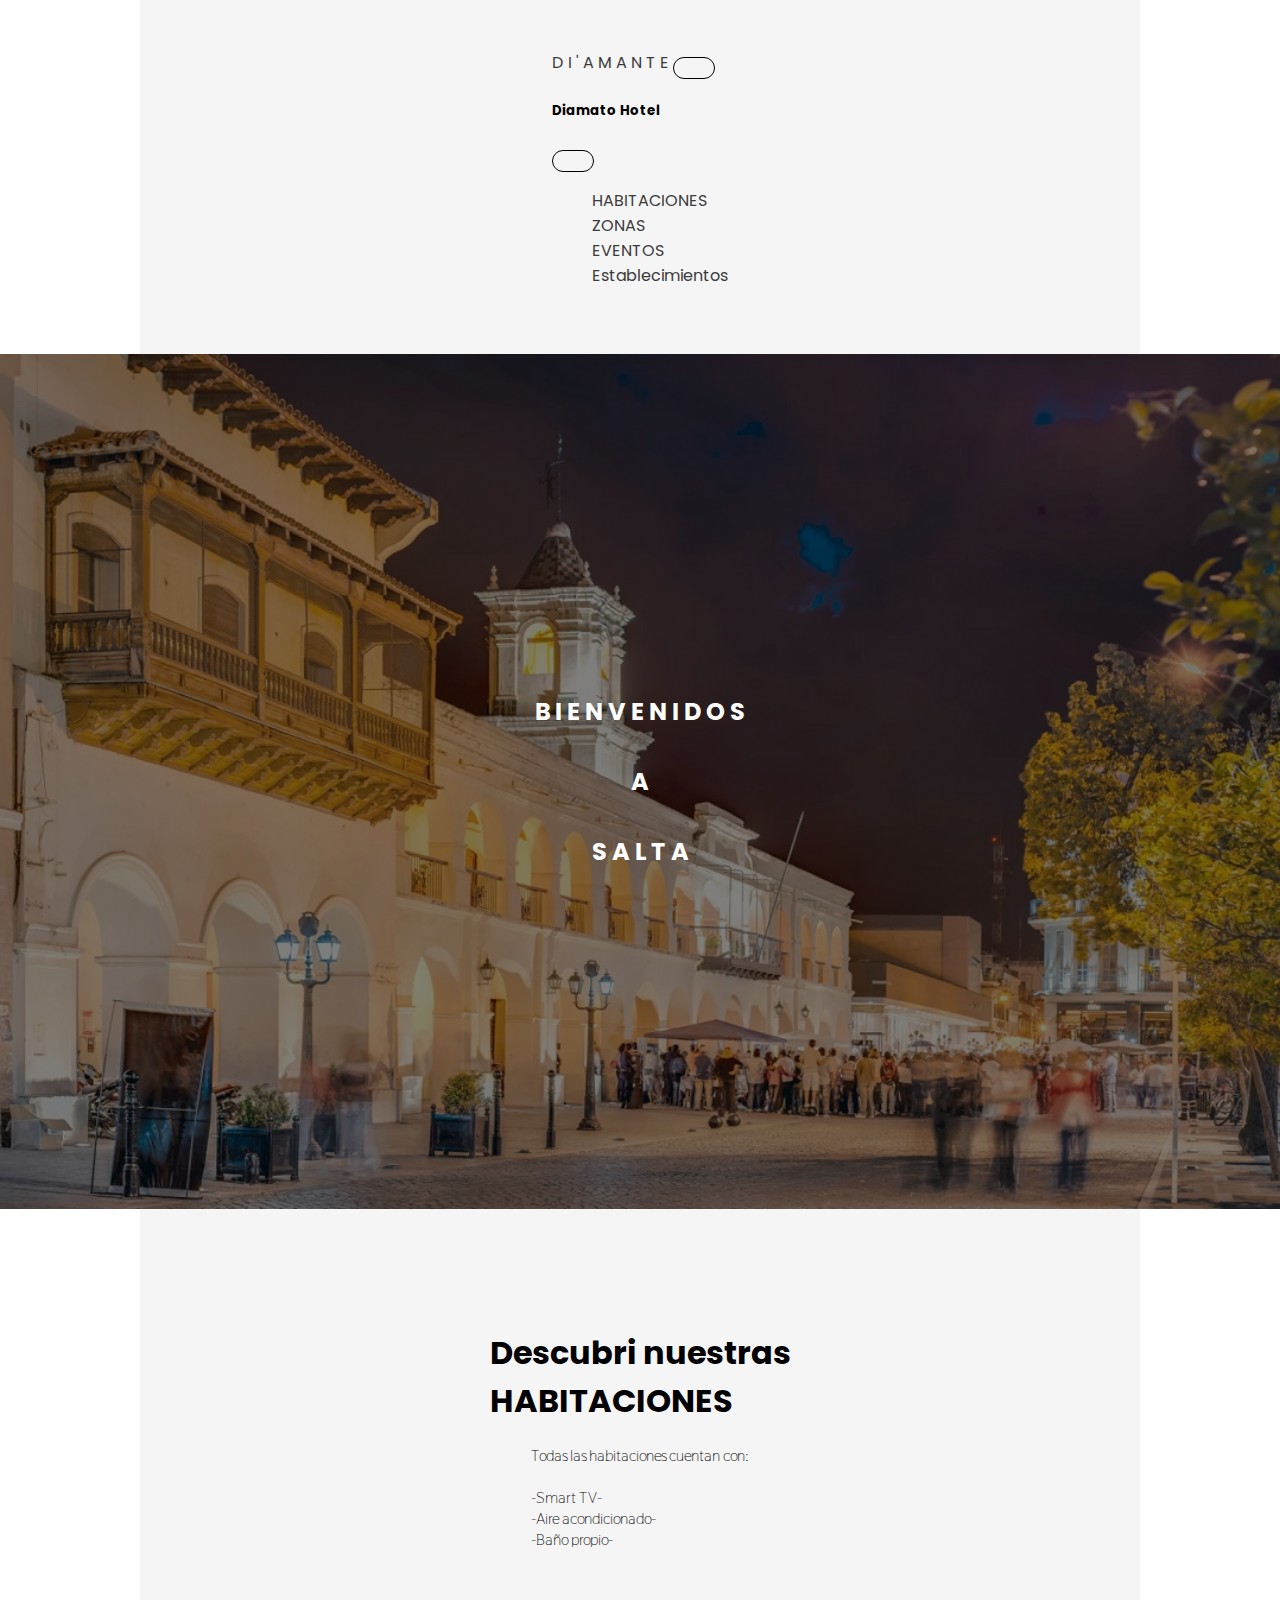
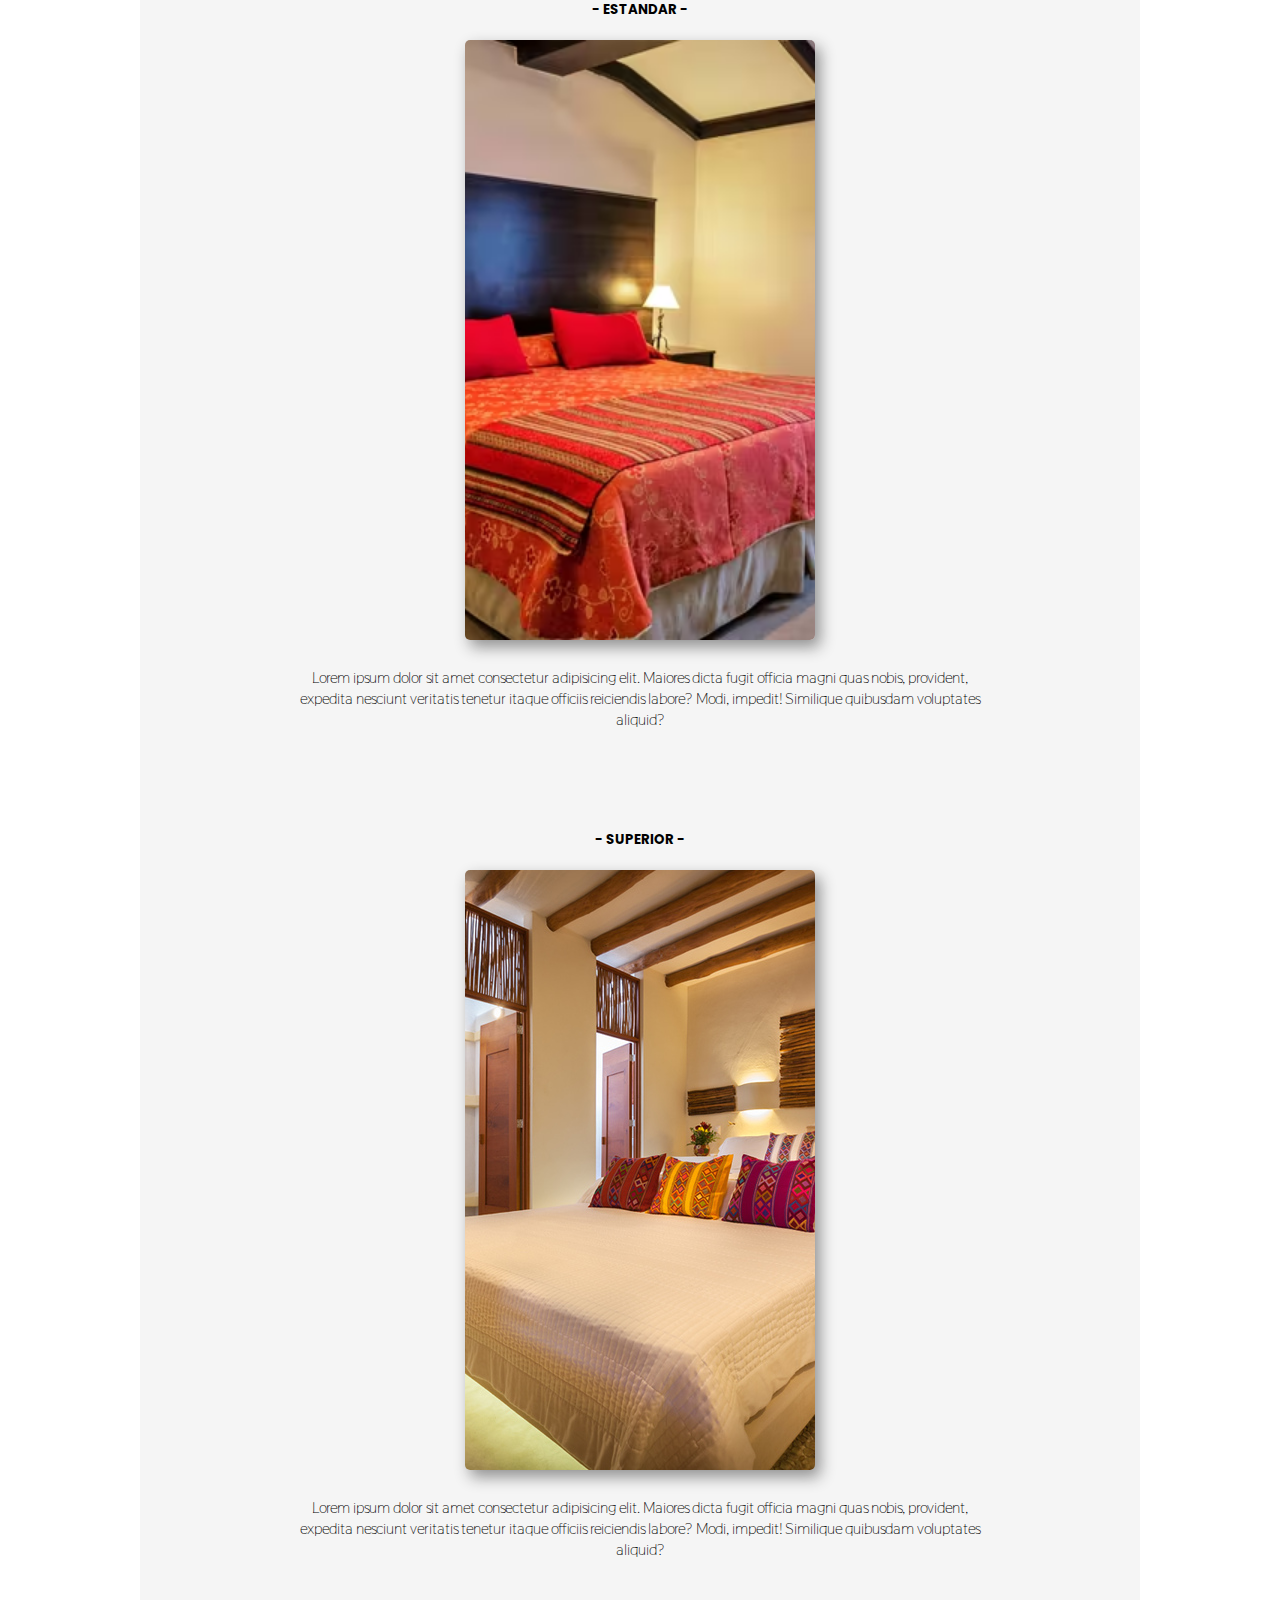
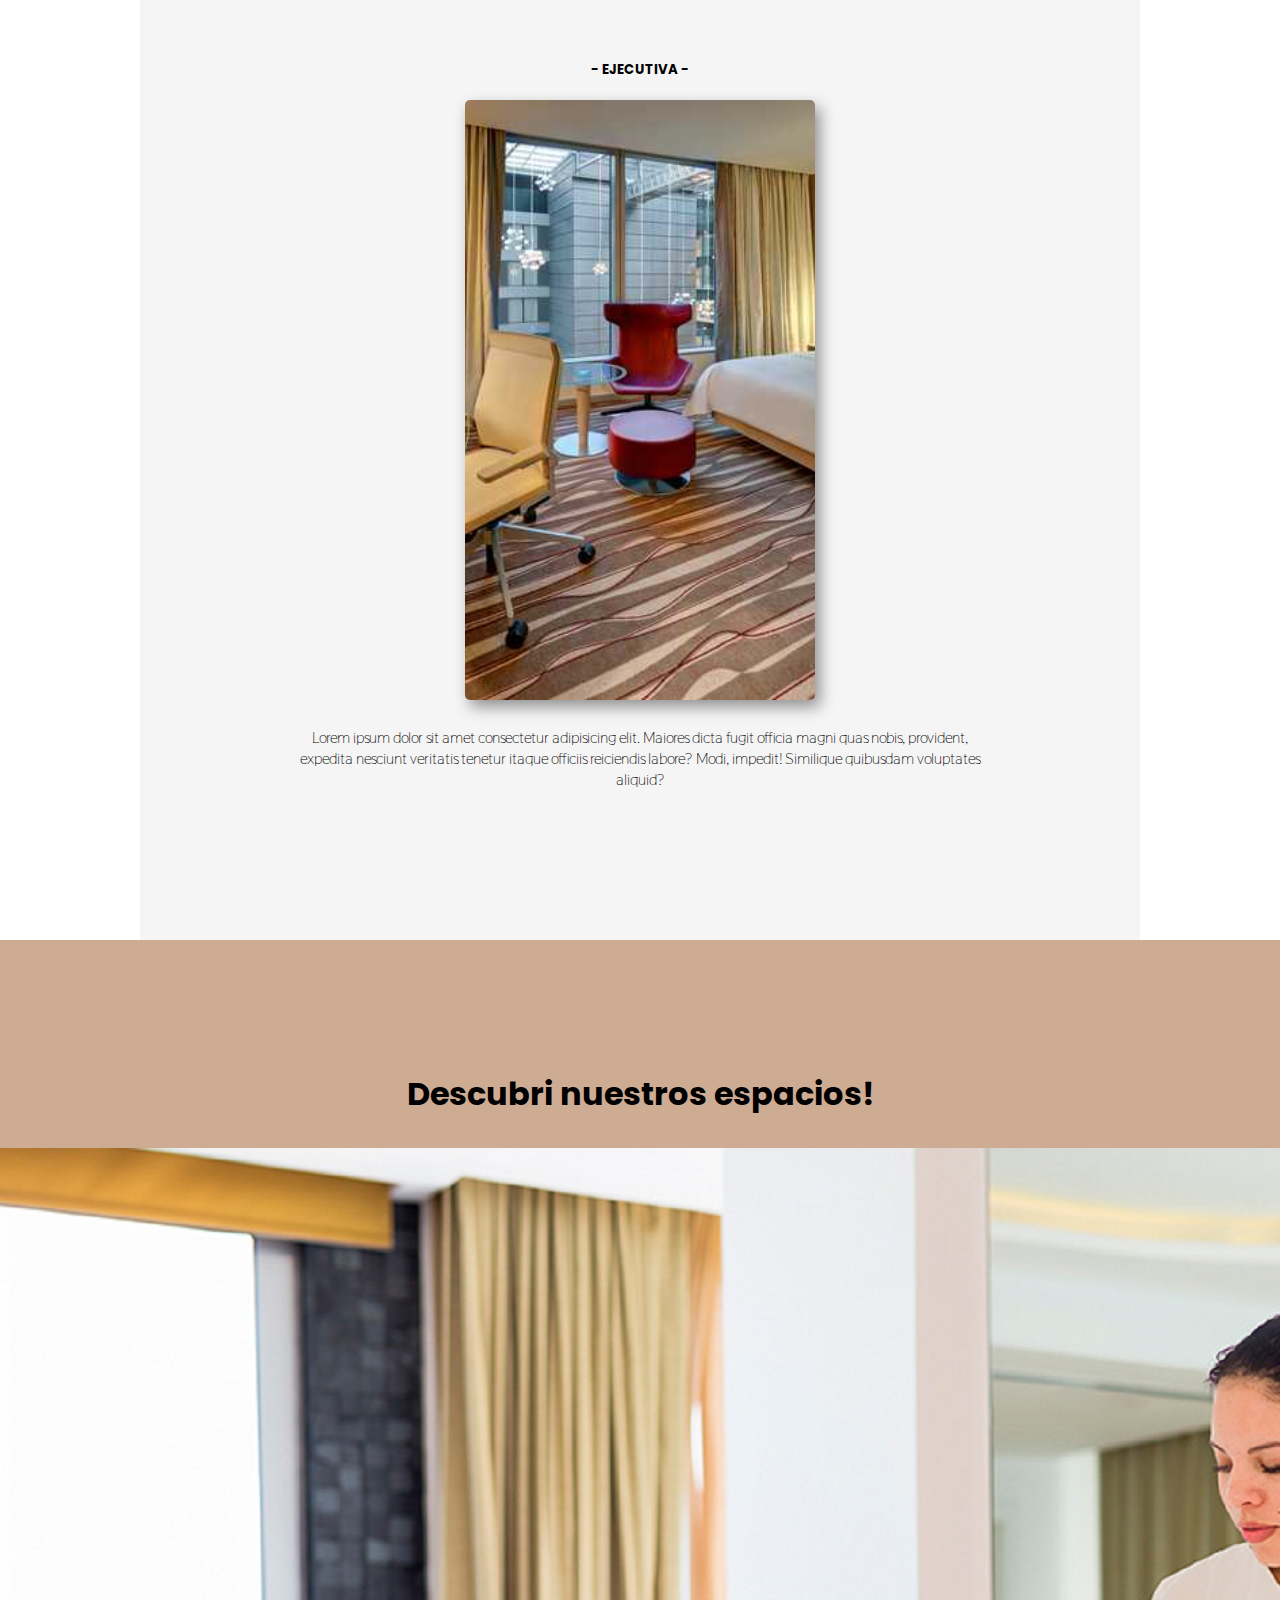
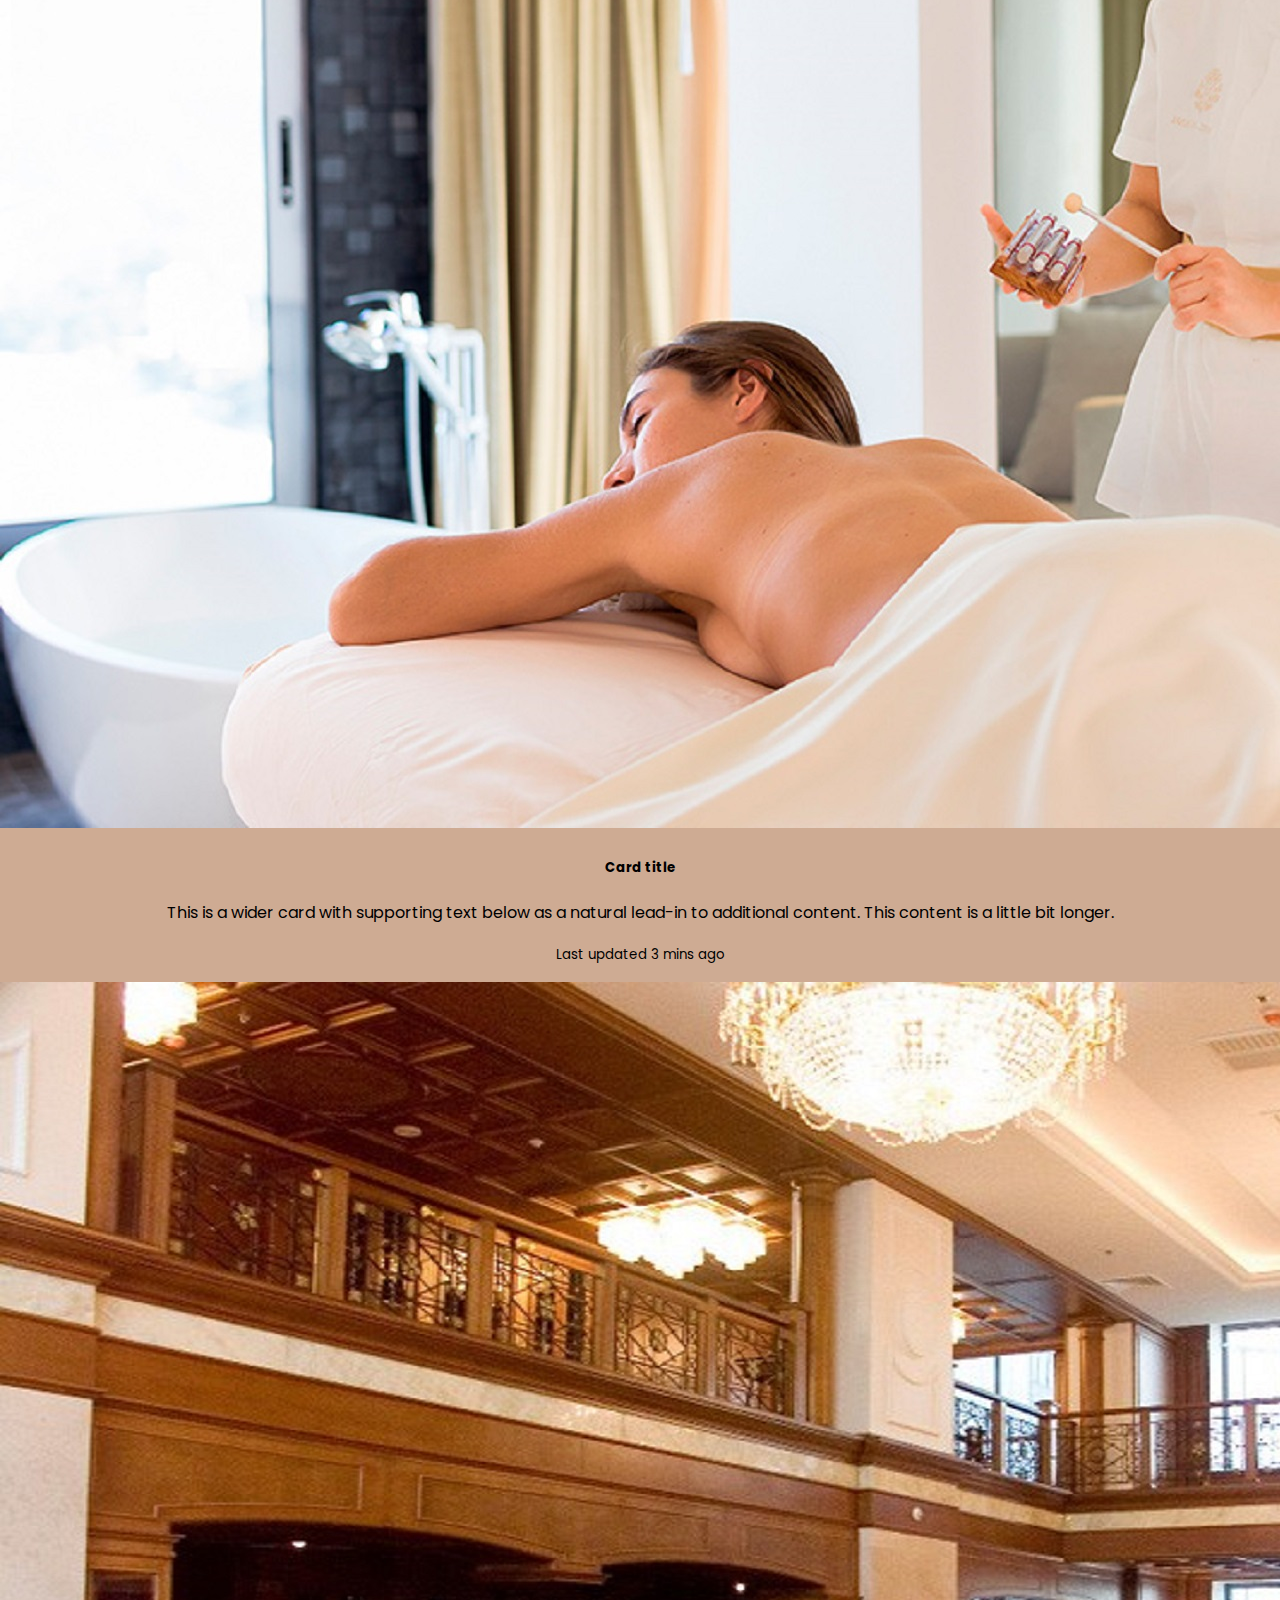
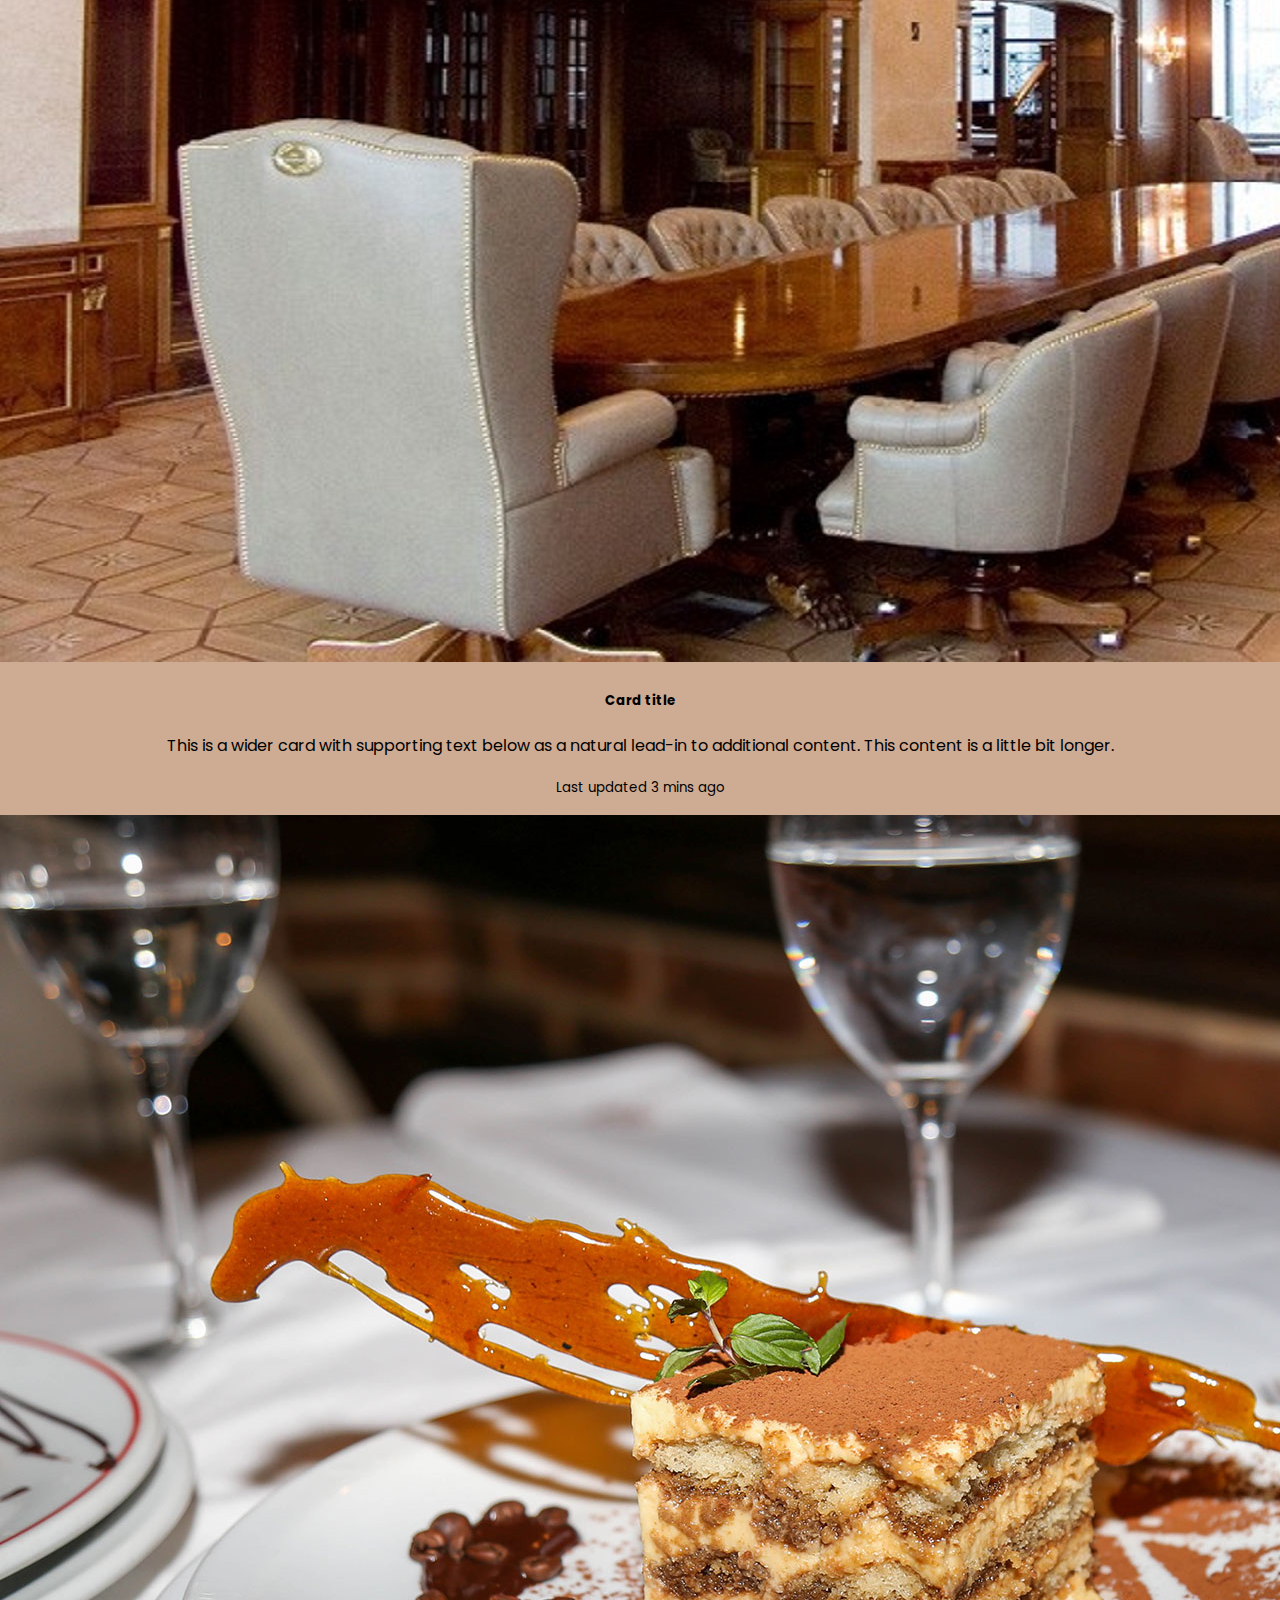
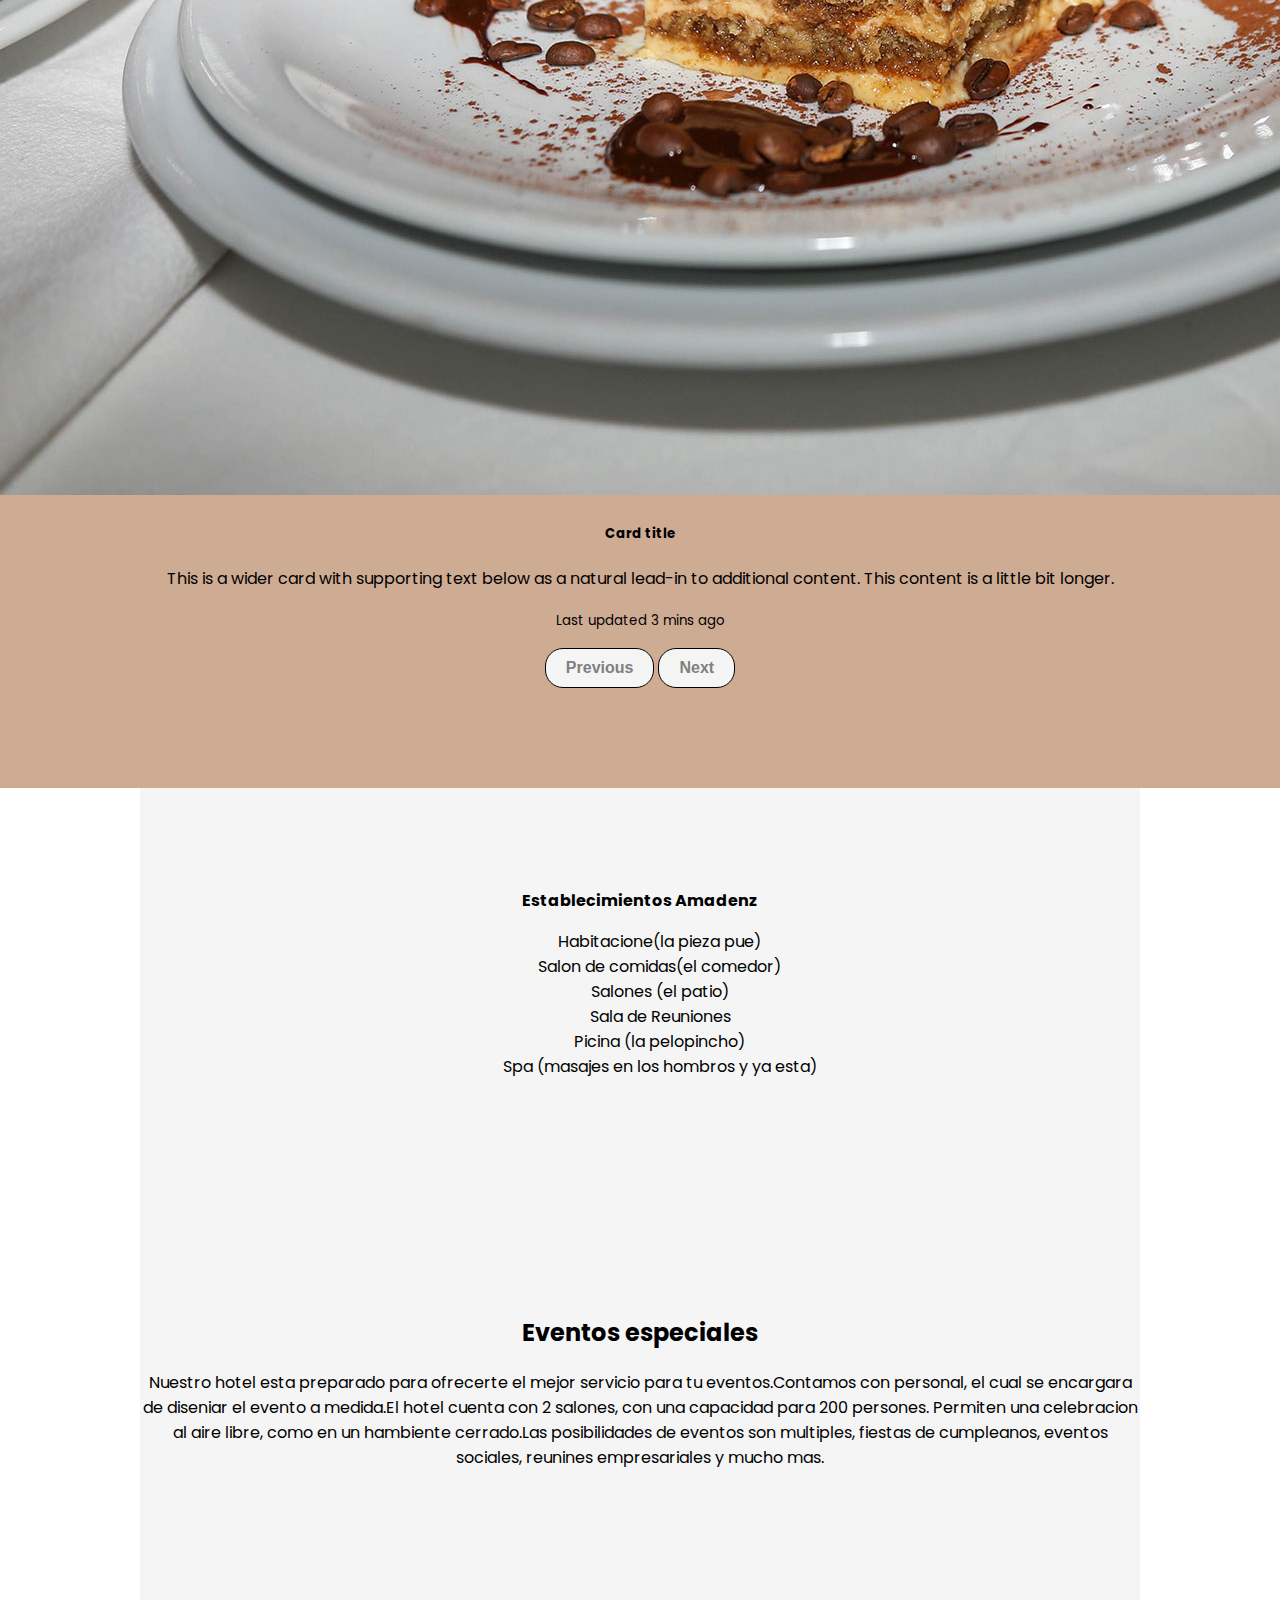
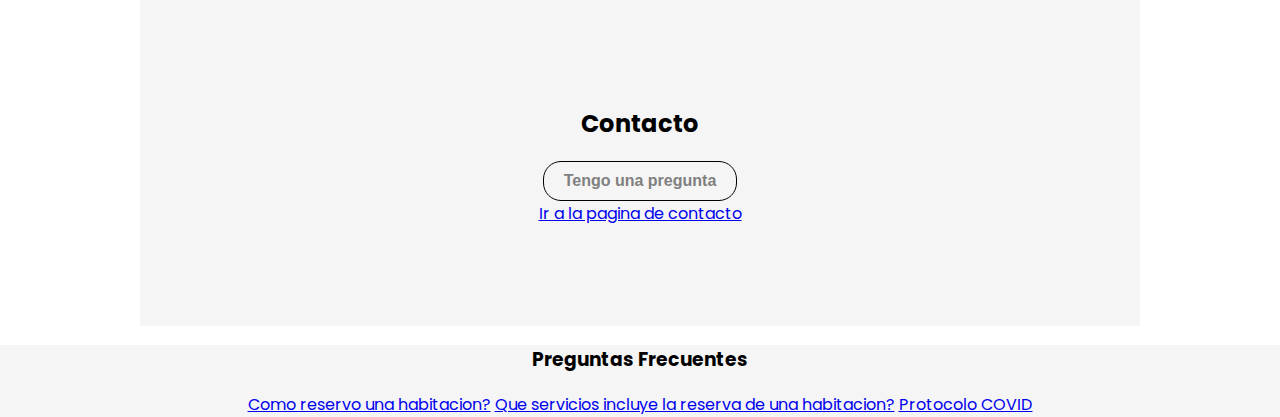
==== index.html @ 37129ebc "Add files via upload" ====
<!DOCTYPE html>
<html>
<head>

	<!--enlace con el archivo css-->
		<link rel="stylesheet" type="text/css" href="index.css">
	
	<!--fuentes utilzadas para el proyecto-->
	<link rel="preconnect" href="https://fonts.googleapis.com">
<link rel="preconnect" href="https://fonts.gstatic.com" crossorigin>
<link href="https://fonts.googleapis.com/css2?family=Poppins:wght@200&display=swap" rel="stylesheet">

<link rel="preconnect" href="https://fonts.googleapis.com">
<link rel="preconnect" href="https://fonts.gstatic.com" crossorigin>
<link href="https://fonts.googleapis.com/css2?family=Nanum+Myeongjo:wght@700&display=swap" rel="stylesheet">

<link rel="preconnect" href="https://fonts.googleapis.com">
<link rel="preconnect" href="https://fonts.gstatic.com" crossorigin>
<link href="https://fonts.googleapis.com/css2?family=Caveat&display=swap" rel="stylesheet">

<link rel="preconnect" href="https://fonts.googleapis.com">
<link rel="preconnect" href="https://fonts.gstatic.com" crossorigin>
<link href="https://fonts.googleapis.com/css2?family=Thasadith&display=swap" rel="stylesheet">

<!--bootstrap-->

	<link href="https://cdn.jsdelivr.net/npm/bootstrap@5.2.0-beta1/dist/css/bootstrap.min.css" rel="stylesheet" integrity="sha384-0evHe/X+R7YkIZDRvuzKMRqM+OrBnVFBL6DOitfPri4tjfHxaWutUpFmBp4vmVor" crossorigin="anonymous">
	<script src="https://cdn.jsdelivr.net/npm/bootstrap@5.2.0-beta1/dist/js/bootstrap.bundle.min.js" integrity="sha384-pprn3073KE6tl6bjs2QrFaJGz5/SUsLqktiwsUTF55Jfv3qYSDhgCecCxMW52nD2" crossorigin="anonymous"></script>

	<meta charset="utf-8">
	<meta name="viewport" content="width=device-width, initial-scale=1">
	<title>D I ' A M A N T E - HOTEL</title>
</head>

<body>
	<header>
		<div id="barra-navegacion">
			 <nav>
				<!-- start -- probando barras de navegacion-->
				<nav class="navbar bg-light fixed-top">
					<div class="container-fluid">
					  <a class="navbar-brand" href="#">D I ' A M A N T E</a>
					  <button class="navbar-toggler" type="button" data-bs-toggle="offcanvas" data-bs-target="#offcanvasNavbar" aria-controls="offcanvasNavbar">
						<span class="navbar-toggler-icon"></span>
					  </button>
					  <div class="offcanvas offcanvas-end" tabindex="-1" id="offcanvasNavbar" aria-labelledby="offcanvasNavbarLabel">
						<div class="offcanvas-header">
						  <h5 class="offcanvas-title" id="offcanvasNavbarLabel">Diamato Hotel</h5>
						  <button type="button" class="btn-close" data-bs-dismiss="offcanvas" aria-label="Close"></button>
						</div>
						<div class="offcanvas-body">
						  <ul class="navbar-nav justify-content-end flex-grow-1 pe-3">
								
							<!--
								<li class="nav-item dropdown">
									<a class="nav-link dropdown-toggle" href="#" id="offcanvasNavbarDropdown" role="button" data-bs-toggle="dropdown" aria-expanded="false">
										Habitaciones
									</a>
									<ul class="dropdown-menu" aria-labelledby="offcanvasNavbarDropdown">
										<li><a class="dropdown-item" href="#">Estandar</a></li>
										<li><a class="dropdown-item" href="#">Superior</a></li>
										<li><a class="dropdown-item" href="#">Ejecutiva</a></li>
									</ul>
								</li>														
								-->
								<li class="nav-item">
									<a class="palabras-enlace" href="#habitaciones">HABITACIONES</a>
								</li>
								<li class="nav-item">
									<a class="palabras-enlace" href="#zones">ZONAS</a>
								</li>
								<li class="nav-item">
									<a class="palabras-enlace" href="#events">EVENTOS</a>
								</li>
								<li class="nav-item">
									<a class="palabras-enlace" href="#establishment">Establecimientos</a>
								</li>
								
						  </ul>
						  
						</div>
					  </div>
					</div>
				  </nav>
				<!-- end -- probando barras de navegacion-->
				<!--
					<a class="palabras-enlace" href="####">INICIO</a>			 
				<a class="palabras-enlace" href="#habitaciones">HABITACIONES</a>
				
				<a class="palabras-enlace" href="#events">EVENTOS</a>
				<a class="palabras-enlace" href="####">UBICACION</a>
				<a class="palabras-enlace" href="####">SOCIOS</a>
				<a class="palabras-enlace" href="#contact">CONTACTO</a>
				<a class="palabras-enlace" href="####"></a>
				-->
				
			 </nav>
		</div>	
	</header>

	<section>
		
	</section>

	<section id="bienvenida">
			<div class="img-background"></div>
			<h2>B I E N V E N I D O S<br><br>A<br><br>S A L T A</h2>
			<!--<p>Un lugar donde podes, ademas de descansar, podes disfrutar de nuestra cultara nortenia y disfrutar de los mejores paisajes del pais.(osea pegarte un embole, comer empanadas, humitas, y mirar el cerro o montanias para algunos)</p> -->
	</section>
	
	<section>
		<div id="habitaciones">
			<h2>Descubri nuestras<br>HABITACIONES</h2>
			<span></span>
			<p>Todas las habitaciones cuentan con:<br><br>-Smart TV-<br>-Aire acondicionado-<br>-Baño propio-</p>
				<div  id="ficha">
					<h5 id="text-img">- ESTANDAR -</h5>
					<div id="img-hab" class="hab1"><img src="hab-estandar.jpg" alt=""></div>
					<p id="text-img">Lorem ipsum dolor sit amet consectetur adipisicing elit. 
					Maiores dicta fugit officia magni quas nobis, provident, 
					expedita nesciunt veritatis tenetur itaque officiis reiciendis 
					labore? Modi, impedit! Similique quibusdam voluptates aliquid?</p>
				</div>
					
				<div  id="ficha">
					<h5 id="text-img">- SUPERIOR -</h5>
					<div  id="img-hab" id="hab2"><img src="hab-superior.jpg" alt=""></div>
						<p id="text-img">Lorem ipsum dolor sit amet consectetur adipisicing elit. 
						Maiores dicta fugit officia magni quas nobis, provident, 
						expedita nesciunt veritatis tenetur itaque officiis reiciendis 
						labore? Modi, impedit! Similique quibusdam voluptates aliquid?</p>
				</div>
				
			    <div  id="ficha">
					<h5 id="text-img">- EJECUTIVA -</h5>
					<div  id="img-hab"><img src="hab-ejecutiva.jpg" alt=""></div>
					<p id="text-img">Lorem ipsum dolor sit amet consectetur adipisicing elit. 
					Maiores dicta fugit officia magni quas nobis, provident, 
					expedita nesciunt veritatis tenetur itaque officiis reiciendis 
					labore? Modi, impedit! Similique quibusdam voluptates aliquid?</p>
			    </div>
		</div>
						
	</section>
		

	<section id="zones">
		<h4 id="subtitulos-chicos">Descubri nuestros espacios!</h4>
		<!--<ul>
			<li>Salon de juegos con peloteros. (pelotero tipo tobogan con 2 pelotas)</li>
			<li>Salon Gamer: con mini torneos. (pieza con la play 2 y con el pes 2006, especial mundial de alemania y el torneo es chamuyo)</li>
			<li>Spa para chicos. 			   (una pieza donde los ponen a mirar youtube todo el dia)</li>
		</ul>-->

		<!-- Probando cosas de bootstrap-->

		<!--cartas usada
			<div class="card mb-3">
				<img src="spa.jpg" class="card-img-top" alt="...">
				<div class="card-body">
					<h5 class="card-title">Card title</h5>
					<p class="card-text">This is a wider card with supporting text below as a natural lead-in to additional content. This content is a little bit longer.</p>
					<p class="card-text"><small class="text-muted">Last updated 3 mins ago</small></p>
				</div>
		  </div>
		-->

		<!-- Probando cartas dentro de CArrucel-->
		<div id="carouselExampleInterval" class="carousel slide" data-bs-ride="carousel">
			<div class="carousel-inner">
			  <div class="carousel-item active" data-bs-interval="5000">
				<!--carta1-->
				<div class="card mb-3">
					<img src="spa.jpg" class="card-img-top" alt="...">
					<div class="card-body">
						<h5 class="card-title">Card title</h5>
						<p class="card-text">This is a wider card with supporting text below as a natural lead-in to additional content. This content is a little bit longer.</p>
						<p class="card-text"><small class="text-muted">Last updated 3 mins ago</small></p>
					</div>
			  </div>
				<!--carta1-->
			  </div>
			  <div class="carousel-item" data-bs-interval="5000">
				<!--carta2-->
				<div class="card mb-3">
					<img src="sala-de-reuniones.jpg" class="card-img-top" alt="...">
					<div class="card-body">
						<h5 class="card-title">Card title</h5>
						<p class="card-text">This is a wider card with supporting text below as a natural lead-in to additional content. This content is a little bit longer.</p>
						<p class="card-text"><small class="text-muted">Last updated 3 mins ago</small></p>
					</div>
			  </div>
				<!--carta2-->
			  </div>
			  <div class="carousel-item" data-bs-interval="5000">
				<!--carta3-->
				<div class="card mb-3">
					<img src="salon-comidas.jpg" class="card-img-top" alt="...">
					<div class="card-body">
						<h5 class="card-title">Card title</h5>
						<p class="card-text">This is a wider card with supporting text below as a natural lead-in to additional content. This content is a little bit longer.</p>
						<p class="card-text"><small class="text-muted">Last updated 3 mins ago</small></p>
					</div>
			  </div>
				<!--carta3-->
			  </div>
			</div>
			<button class="carousel-control-prev" type="button" data-bs-target="#carouselExampleInterval" data-bs-slide="prev">
			  <span class="carousel-control-prev-icon" aria-hidden="true"></span>
			  <span class="visually-hidden">Previous</span>
			</button>
			<button class="carousel-control-next" type="button" data-bs-target="#carouselExampleInterval" data-bs-slide="next">
			  <span class="carousel-control-next-icon" aria-hidden="true"></span>
			  <span class="visually-hidden">Next</span>
			</button>
		  </div>
		<!-- Probando cosas de bootstrap CArrucel-->
	</section>	

		
	<section id="establishment">
		<h4 id="subtitulos-chicos">Establecimientos Amadenz</h4>
		<ul>
			<li>Habitacione(la pieza pue)</li>
			<li>Salon de comidas(el comedor)</li>
			<li>Salones (el patio)</li>
			<li>Sala de Reuniones</li>
			<li>Picina (la pelopincho)</li>
			<li>Spa (masajes en los hombros y ya esta)</li>
		</ul>
	</section>


	<section id="events">
		<div>
			<div><h2>Eventos especiales</h2></div>
			<div>
			 	<p id="eventoparrafo">Nuestro hotel esta preparado para ofrecerte el mejor servicio para tu eventos.Contamos con personal, el cual se encargara de diseniar el evento a medida.El hotel cuenta con 2 salones, con una capacidad para 200 persones. Permiten una celebracion al aire libre, como en un hambiente cerrado.Las posibilidades de eventos son multiples, fiestas de cumpleanos, eventos sociales, reunines empresariales y mucho mas. </p>
			</div>
		</div>
	</section>
		
	<section id="contact">
		<div>
			<h2>Contacto</h2>
			<form action="/html/contactoHotel.html"> 
				<button>Tengo una pregunta</button>	
			</form>
			
			<a href="/html/contactoHotel.html">Ir a la pagina de contacto</a>
		</div>
	</section>

	<section id="ask">
		<h3>Preguntas Frecuentes</h3>
		<div>
			<a id="palabras-enlace" href="####">Como reservo una habitacion?</a>
			<a id="palabras-enlace" href="####">Que servicios incluye la reserva de una habitacion?</a>
			<a id="palabras-enlace" href="####">Protocolo COVID</a>
			<a id="palabras-enlace" href="####"></a>
			<a id="palabras-enlace" href="####"></a>
			<a id="palabras-enlace" href="####"></a>
		</div>
	</section>


</body>
</html>
---- index.css ----
*{
	box-sizing: border-box;
}
html {
	scroll-behavior:smooth;
}

body {
	margin: 0;
}

ul{list-style: none;}

button {
	font-size: 1em;
	font-weight: bold;
	padding: 10px 20px;
	border-radius: 18px;
	border: 1px solid rgba(0, 0, 0, 1.0);
	color: gray;
	background-color: whitesmoke;
	
}
button:hover {
	color: coral;
	box-shadow: 2px 2px 10px rgba(0, 0, 0, 0.3);
	background-color: white;
	
}

#barra-navegacion, #events, #contact , #parrafo-bienvenida , #habitaciones, #kid-zone, #establishment, #events{
	max-width: 1000px;
	margin: auto;

}

header .logo {
	font-size: 2.5em;
	font-family: "Nanum Myeongjo" , serif;
	padding: 40px 30px ;
	margin: 0;
	text-align: center;
}



header nav {
	align-items: center;
	/*text-align: center;*/
	display: flex;
	flex-direction: column;
	padding: 25px;
	background-color: rgb(245, 245, 245);
	font-family: "Poppins" , sans-serif ;
}
header nav a{
	color: rgb(59, 59, 59);
}
header nav a:hover {
	color: rgb(219, 157, 41);
}

header nav a{
	text-decoration: none;
}

#bienvenida {
	color: white;
	display: flex;
	align-items: center;
	justify-content: center;
	text-align: center;
	flex-direction: column;
	height: 95vh;
	background-image: linear-gradient(
		0deg,
		rgba(0,0,0,0.5),
		rgba(0, 0, 0, 0.5)
	),
		url(salta-cabildo.jpg);
	/* url("https://www.chetoba.com.ar/wp-content/uploads/2018/07/vista-nocturna-de-salta-san-berbardo.jpg");*/
	background-repeat: no-repeat;
	background-size: cover;
	background-position: center center;
	font-family: "Poppins" , serif;
	
}
#parrafo-bienvenida h2{
	font-size: 2.3em;
}

#habitaciones{
background-color: rgb(245, 245, 245);
 display: flex;
 flex-direction: column;
 /*justify-content:flex-start;*/
 align-items: center;
 padding: 100px 0px;
}
#habitaciones h2{
	font-family: "Poppins" , sans-serif;
	font-size: 2em;
	padding: 20px 0px;
	margin: 0;
	text-align: left;

}
#habitaciones p{
	margin: 0;
	font-family: 'Thasadith', sans-serif;
	font-size: 1em;
}



#ficha{
	font-family: "Poppins", sans-serif;
	display: flex;
	flex-direction: column;
	align-items: center;
	text-align: center;
	padding: 30px 120px;
	
}

#text-img{
	padding: 20px 40px ;
	margin: 0;
}

#img-hab img{
	height: 600px;
	width: 350px;
	object-fit: cover;
	border-radius: 5px;
	box-shadow: 5px 7px 15px rgba(143, 143, 143, 0.993);
	
}
#img-hab img:hover {
	box-shadow: 5px 7px 15px rgba(36, 36, 36, 0.993);
}

#zones{
	
	font-family: "Poppins", sans-serif;
	text-align: center;
	background-color: rgb(206, 171, 147);
	padding:100px 0px;
}
#zones ul {
	margin: 0;
}
#zones h4{
	padding: 30px 20px;
	font-size: 2em;
}

#subtitulos-chicos{
	margin: 0;
}


#establishment{
	font-family: "Poppins", sans-serif;
	text-align: center;
	background-color: rgb(245, 245, 245);
	padding: 100px 0px;
}

#events{
	font-family: "Poppins", sans-serif;
	text-align: center;
	background-color: rgb(245, 245, 245);
	padding: 100px 0px;
}

#contact{
	font-family: "Poppins", sans-serif;
	text-align: center;
	background-color: rgb(245, 245, 245);
	padding: 100px 0px;
}

#ask{
	font-family: "Poppins", sans-serif;
	text-align: center;
	background-color: rgb(245, 245, 245);
	align-items: center;
}
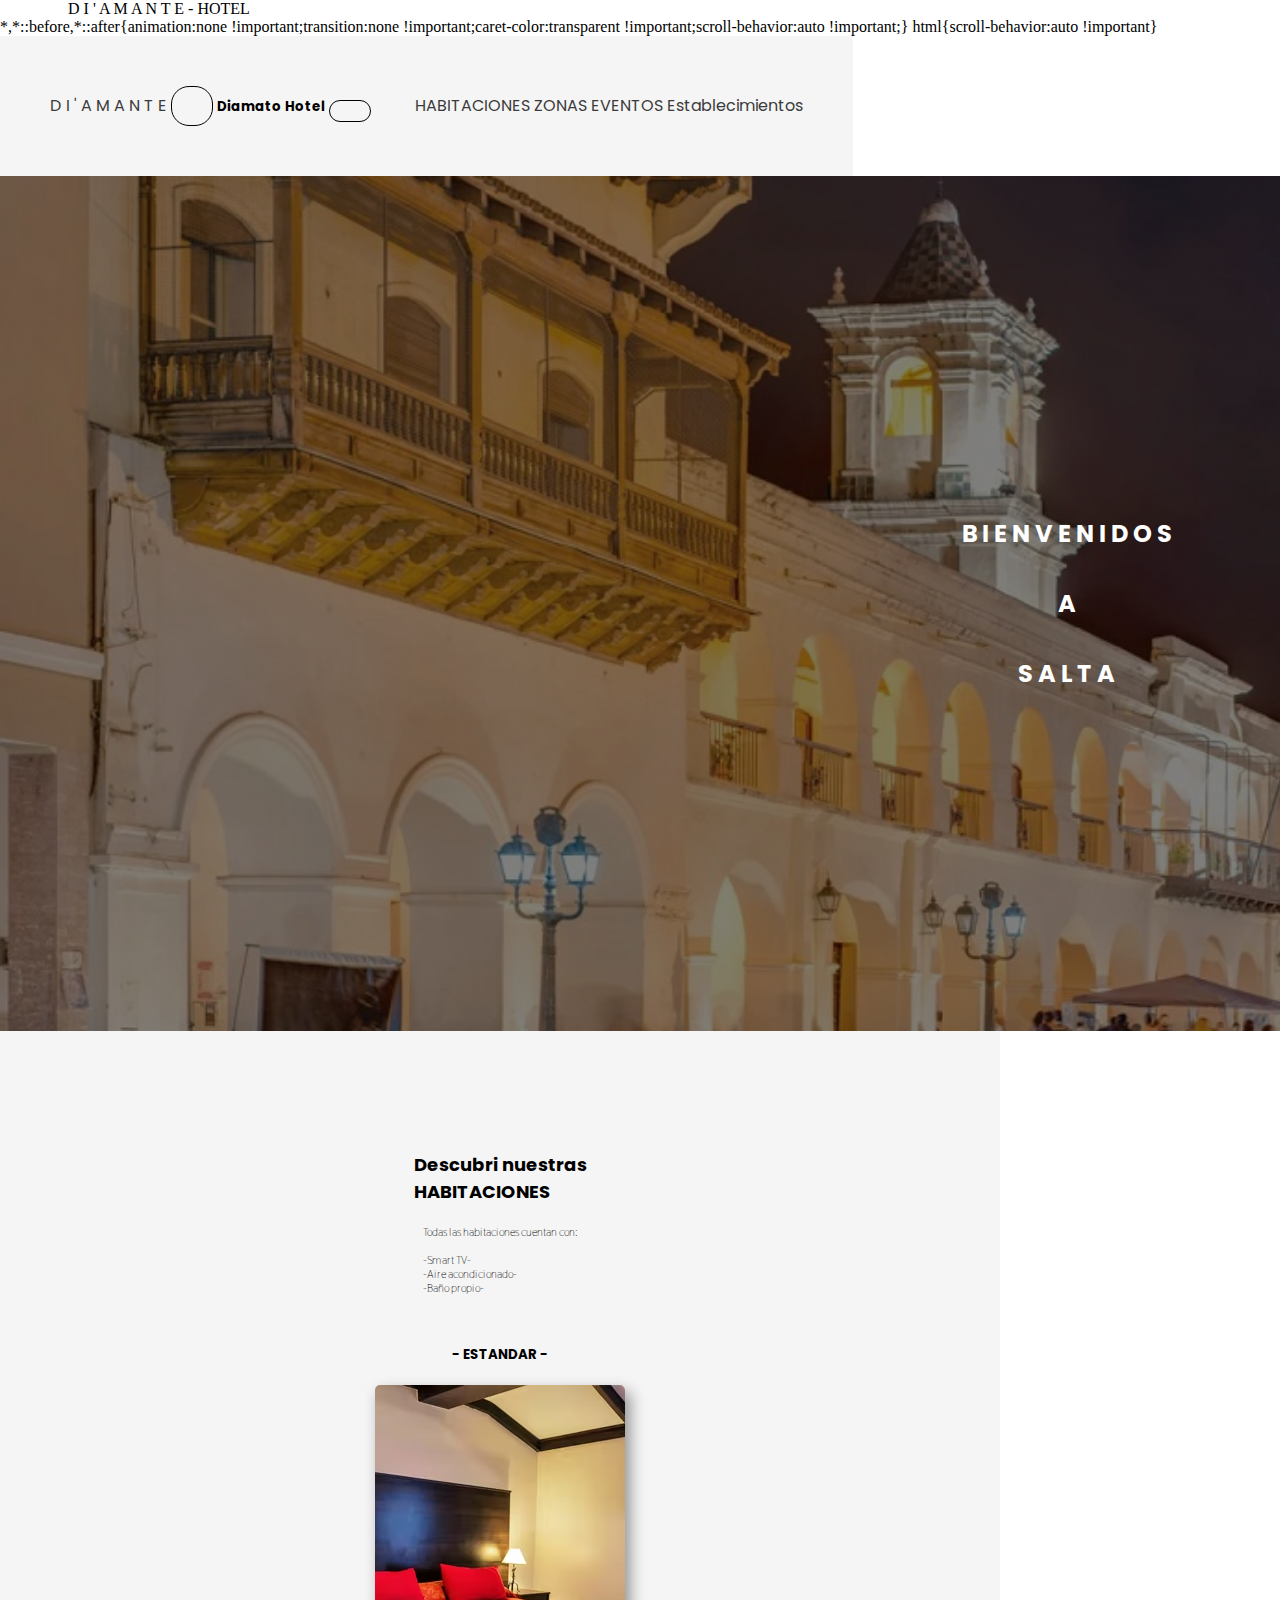
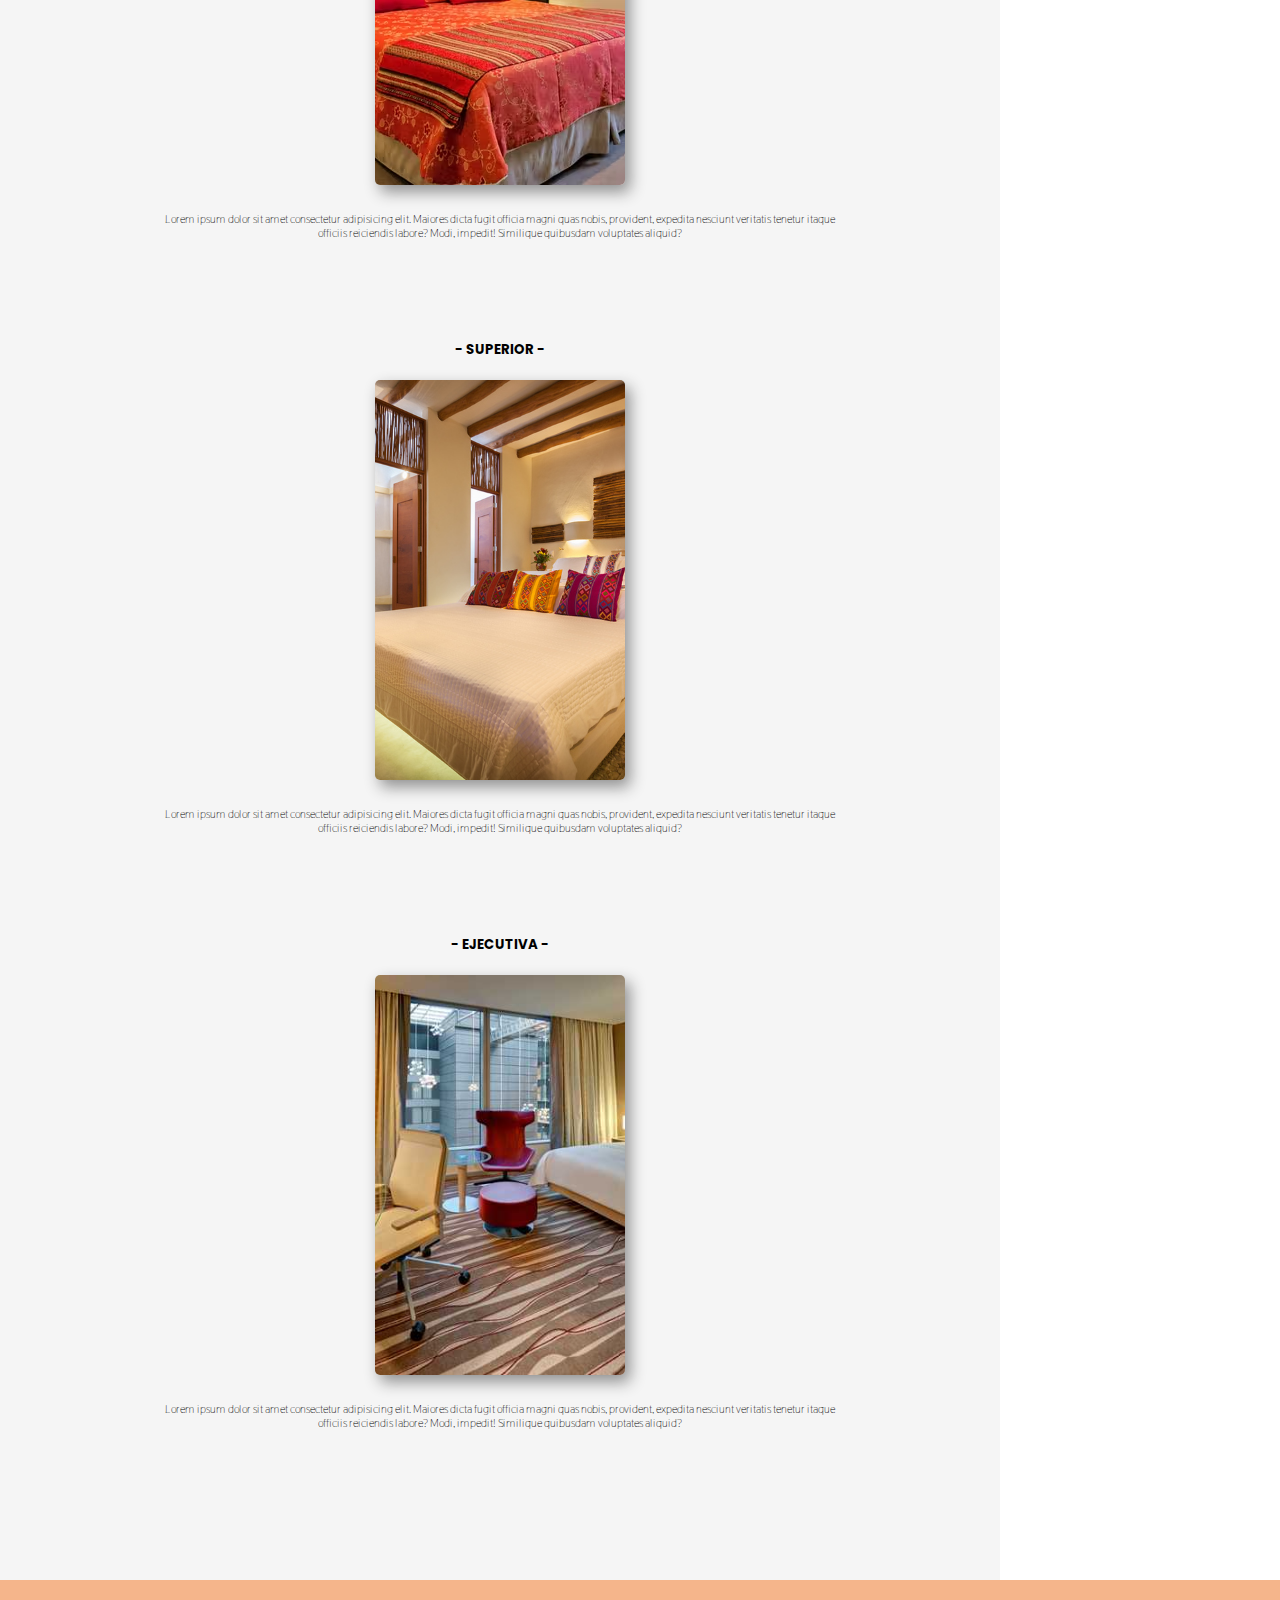
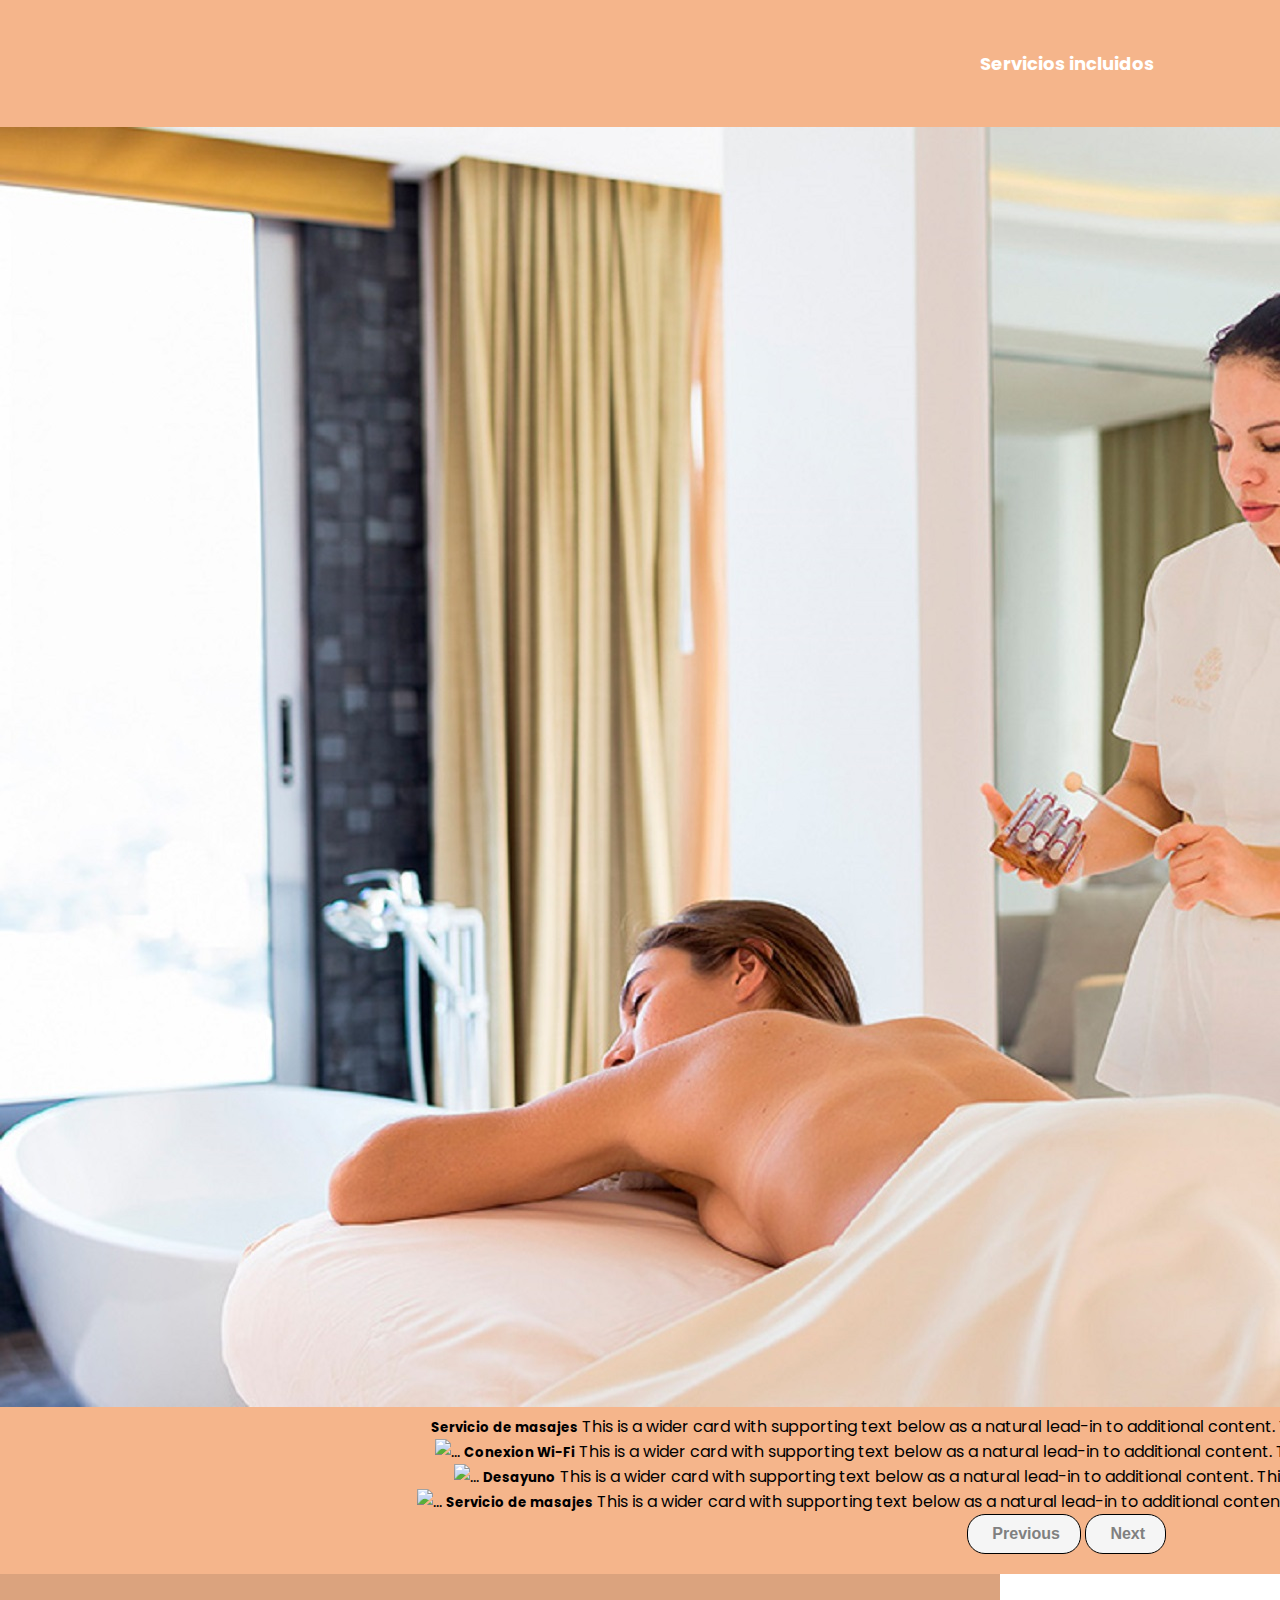
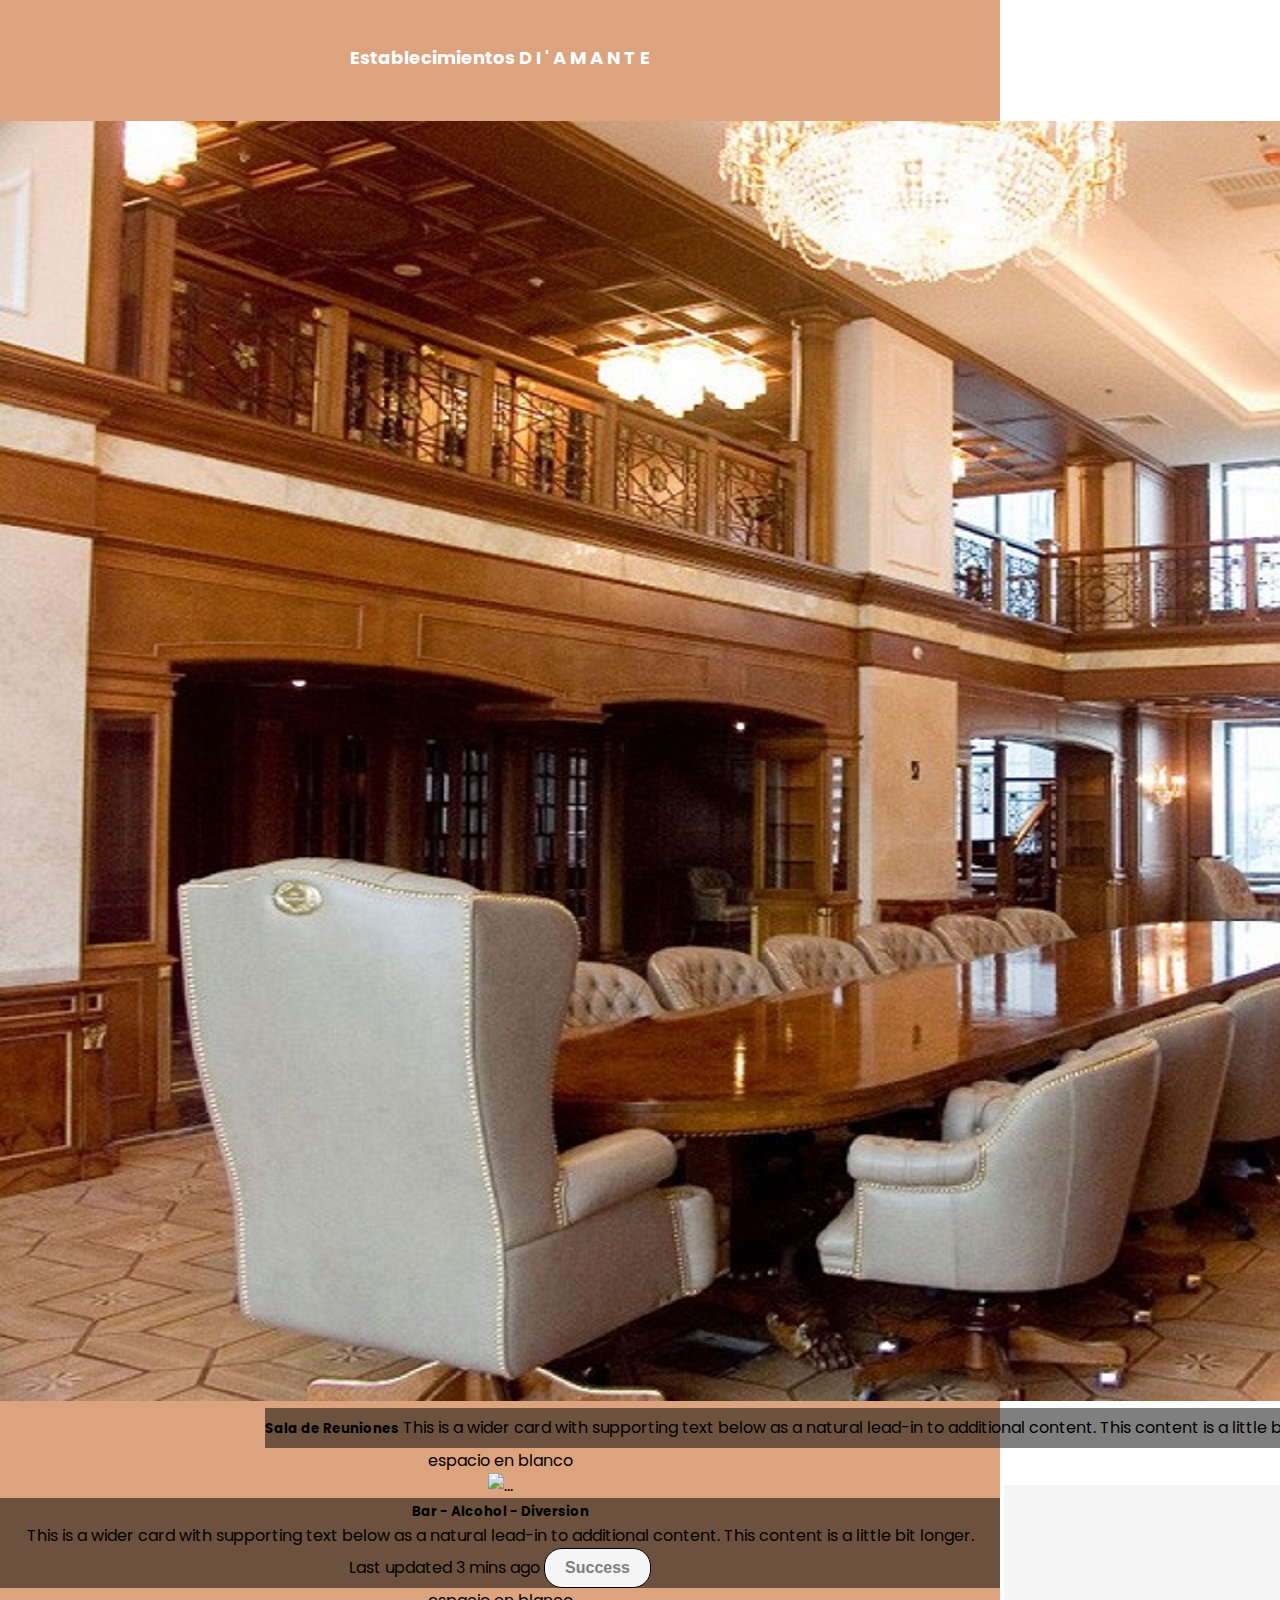
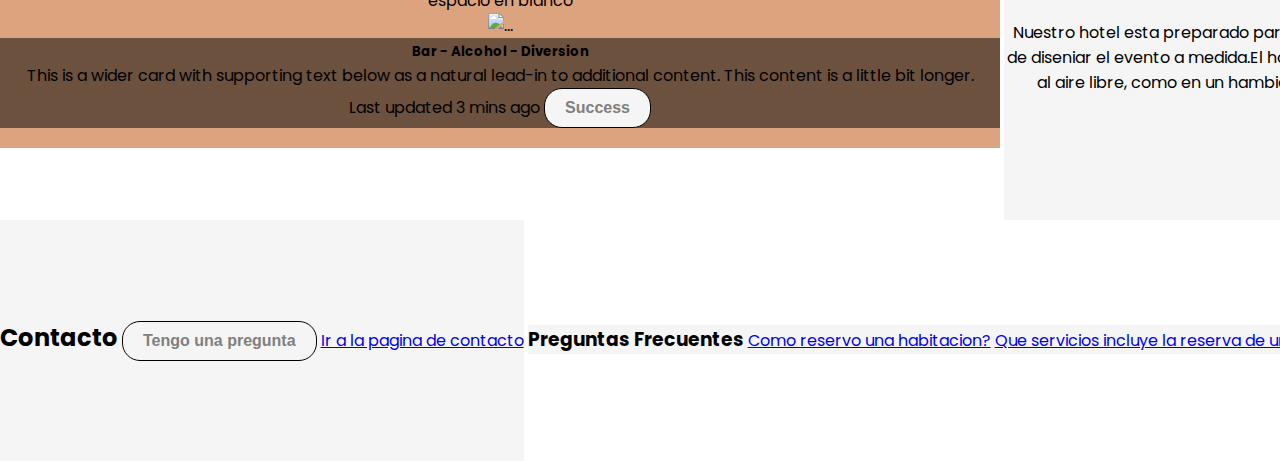
==== commit d2abe460: "Add files via upload" ====
--- a/index.html
+++ b/index.html
@@ -51,18 +51,6 @@
 						<div class="offcanvas-body">
 						  <ul class="navbar-nav justify-content-end flex-grow-1 pe-3">
 								
-							<!--
-								<li class="nav-item dropdown">
-									<a class="nav-link dropdown-toggle" href="#" id="offcanvasNavbarDropdown" role="button" data-bs-toggle="dropdown" aria-expanded="false">
-										Habitaciones
-									</a>
-									<ul class="dropdown-menu" aria-labelledby="offcanvasNavbarDropdown">
-										<li><a class="dropdown-item" href="#">Estandar</a></li>
-										<li><a class="dropdown-item" href="#">Superior</a></li>
-										<li><a class="dropdown-item" href="#">Ejecutiva</a></li>
-									</ul>
-								</li>														
-								-->
 								<li class="nav-item">
 									<a class="palabras-enlace" href="#habitaciones">HABITACIONES</a>
 								</li>
@@ -115,7 +103,7 @@
 			<p>Todas las habitaciones cuentan con:<br><br>-Smart TV-<br>-Aire acondicionado-<br>-Baño propio-</p>
 				<div  id="ficha">
 					<h5 id="text-img">- ESTANDAR -</h5>
-					<div id="img-hab" class="hab1"><img src="hab-estandar.jpg" alt=""></div>
+					<div id="img-hab"><img src="hab-estandar.jpg" alt=""></div>
 					<p id="text-img">Lorem ipsum dolor sit amet consectetur adipisicing elit. 
 					Maiores dicta fugit officia magni quas nobis, provident, 
 					expedita nesciunt veritatis tenetur itaque officiis reiciendis 
@@ -124,7 +112,7 @@
 					
 				<div  id="ficha">
 					<h5 id="text-img">- SUPERIOR -</h5>
-					<div  id="img-hab" id="hab2"><img src="hab-superior.jpg" alt=""></div>
+					<div  id="img-hab"><img src="hab-superior.jpg" alt=""></div>
 						<p id="text-img">Lorem ipsum dolor sit amet consectetur adipisicing elit. 
 						Maiores dicta fugit officia magni quas nobis, provident, 
 						expedita nesciunt veritatis tenetur itaque officiis reiciendis 
@@ -145,25 +133,7 @@
 		
 
 	<section id="zones">
-		<h4 id="subtitulos-chicos">Descubri nuestros espacios!</h4>
-		<!--<ul>
-			<li>Salon de juegos con peloteros. (pelotero tipo tobogan con 2 pelotas)</li>
-			<li>Salon Gamer: con mini torneos. (pieza con la play 2 y con el pes 2006, especial mundial de alemania y el torneo es chamuyo)</li>
-			<li>Spa para chicos. 			   (una pieza donde los ponen a mirar youtube todo el dia)</li>
-		</ul>-->
-
-		<!-- Probando cosas de bootstrap-->
-
-		<!--cartas usada
-			<div class="card mb-3">
-				<img src="spa.jpg" class="card-img-top" alt="...">
-				<div class="card-body">
-					<h5 class="card-title">Card title</h5>
-					<p class="card-text">This is a wider card with supporting text below as a natural lead-in to additional content. This content is a little bit longer.</p>
-					<p class="card-text"><small class="text-muted">Last updated 3 mins ago</small></p>
-				</div>
-		  </div>
-		-->
+		<h4 id="subtitulos-chicos">Servicios incluidos</h4>
 
 		<!-- Probando cartas dentro de CArrucel-->
 		<div id="carouselExampleInterval" class="carousel slide" data-bs-ride="carousel">
@@ -173,19 +143,19 @@
 				<div class="card mb-3">
 					<img src="spa.jpg" class="card-img-top" alt="...">
 					<div class="card-body">
-						<h5 class="card-title">Card title</h5>
-						<p class="card-text">This is a wider card with supporting text below as a natural lead-in to additional content. This content is a little bit longer.</p>
-						<p class="card-text"><small class="text-muted">Last updated 3 mins ago</small></p>
-					</div>
-			  </div>
+						<h5 class="card-title">Servicio de masajes</h5>
+						<p class="card-text">This is a wider card with supporting text below as a natural lead-in to additional content. This content is a little bit longer.</p>
+						<p class="card-text"><small class="text-muted">Last updated 3 mins ago</small></p>
+					</div>
+			    </div>
 				<!--carta1-->
 			  </div>
 			  <div class="carousel-item" data-bs-interval="5000">
 				<!--carta2-->
 				<div class="card mb-3">
-					<img src="sala-de-reuniones.jpg" class="card-img-top" alt="...">
-					<div class="card-body">
-						<h5 class="card-title">Card title</h5>
+					<img src="persona-celular.jpg" class="card-img-top" alt="...">
+					<div class="card-body">
+						<h5 class="card-title">Conexion Wi-Fi</h5>
 						<p class="card-text">This is a wider card with supporting text below as a natural lead-in to additional content. This content is a little bit longer.</p>
 						<p class="card-text"><small class="text-muted">Last updated 3 mins ago</small></p>
 					</div>
@@ -195,14 +165,28 @@
 			  <div class="carousel-item" data-bs-interval="5000">
 				<!--carta3-->
 				<div class="card mb-3">
-					<img src="salon-comidas.jpg" class="card-img-top" alt="...">
-					<div class="card-body">
-						<h5 class="card-title">Card title</h5>
-						<p class="card-text">This is a wider card with supporting text below as a natural lead-in to additional content. This content is a little bit longer.</p>
-						<p class="card-text"><small class="text-muted">Last updated 3 mins ago</small></p>
-					</div>
-			  </div>
+					<img src="desayuno2.jpg" class="card-img-top" alt="...">
+					<div class="card-body">
+						<h5 class="card-title">Desayuno</h5>
+						<p class="card-text">This is a wider card with supporting text below as a natural lead-in to additional content. This content is a little bit longer.</p>
+						<p class="card-text"><small class="text-muted">Last updated 3 mins ago</small></p>
+					</div>
+			    </div>
 				<!--carta3-->
+			  </div>
+			  
+
+			  <div class="carousel-item active" data-bs-interval="5000">
+				<!--carta1-->
+				<div class="card mb-3">
+					<img src="gimnasio.jpg" class="card-img-top" alt="...">
+					<div class="card-body">
+						<h5 class="card-title">Servicio de masajes</h5>
+						<p class="card-text">This is a wider card with supporting text below as a natural lead-in to additional content. This content is a little bit longer.</p>
+						<p class="card-text"><small class="text-muted">Last updated 3 mins ago</small></p>
+					</div>
+			    </div>
+				<!--carta1-->
 			  </div>
 			</div>
 			<button class="carousel-control-prev" type="button" data-bs-target="#carouselExampleInterval" data-bs-slide="prev">
@@ -219,15 +203,50 @@
 
 		
 	<section id="establishment">
-		<h4 id="subtitulos-chicos">Establecimientos Amadenz</h4>
+		<h4 id="subtitulos-chicos">Establecimientos D I ' A M A N T E</h4>
+		
+		<div class="card bg-light text-white">
+			<img src="sala-de-reuniones.jpg" class="card-img" alt="...">
+			<div class="card-img-overlay">
+			  <h5 class="card-title">Sala de Reuniones</h5>
+			  <p class="card-text">This is a wider card with supporting text below as a natural lead-in to additional content. This content is a little bit longer.</p>
+			  <p class="card-text">Last updated 3 mins ago</p>
+			  <button type="button" class="btn btn-outline-success">Success</button>
+			</div>
+		</div>
+		
+		<span>espacio en blanco</span>
+		
+		<div class="card bg-light text-white">
+			<img src="salon-barra.jpg" class="card-img" alt="...">
+			<div class="card-img-overlay">
+			  <h5 class="card-title">Bar - Alcohol - Diversion</h5>
+			  <p class="card-text">This is a wider card with supporting text below as a natural lead-in to additional content. This content is a little bit longer.</p>
+			  <p class="card-text">Last updated 3 mins ago</p>
+			  <button type="button" class="btn btn-outline-success">Success</button>
+			</div>
+		</div>
+
+		<span>espacio en blanco</span>
+
+		<div class="card bg-light text-white">
+			<img src="niños.jpg" class="card-img" alt="...">
+			<div class="card-img-overlay">
+			  <h5 class="card-title">Bar - Alcohol - Diversion</h5>
+			  <p class="card-text">This is a wider card with supporting text below as a natural lead-in to additional content. This content is a little bit longer.</p>
+			  <p class="card-text">Last updated 3 mins ago</p>
+			  <button type="button" class="btn btn-outline-success">Success</button>
+			</div>
+		</div>
+		
+		<!--
 		<ul>
-			<li>Habitacione(la pieza pue)</li>
 			<li>Salon de comidas(el comedor)</li>
 			<li>Salones (el patio)</li>
 			<li>Sala de Reuniones</li>
 			<li>Picina (la pelopincho)</li>
 			<li>Spa (masajes en los hombros y ya esta)</li>
-		</ul>
+		</ul>-->
 	</section>
 
 
--- a/index.css
+++ b/index.css
@@ -1,5 +1,7 @@
 *{
 	box-sizing: border-box;
+	margin: 0;
+	display: inline-block;
 }
 html {
 	scroll-behavior:smooth;
@@ -99,7 +101,7 @@
 }
 #habitaciones h2{
 	font-family: "Poppins" , sans-serif;
-	font-size: 2em;
+	font-size: 2vh;
 	padding: 20px 0px;
 	margin: 0;
 	text-align: left;
@@ -108,7 +110,7 @@
 #habitaciones p{
 	margin: 0;
 	font-family: 'Thasadith', sans-serif;
-	font-size: 1em;
+	font-size: .7em;
 }
 
 
@@ -129,8 +131,8 @@
 }
 
 #img-hab img{
-	height: 600px;
-	width: 350px;
+	height: 400px;
+	width: 250px;
 	object-fit: cover;
 	border-radius: 5px;
 	box-shadow: 5px 7px 15px rgba(143, 143, 143, 0.993);
@@ -144,15 +146,16 @@
 	
 	font-family: "Poppins", sans-serif;
 	text-align: center;
-	background-color: rgb(206, 171, 147);
-	padding:100px 0px;
+	background-color:  rgb(245, 181, 139);
+	padding:20px 0px;
 }
 #zones ul {
 	margin: 0;
 }
 #zones h4{
-	padding: 30px 20px;
-	font-size: 2em;
+	padding: 50px 0px;
+	font-size: 2vh;
+	color: white;
 }
 
 #subtitulos-chicos{
@@ -163,24 +166,38 @@
 #establishment{
 	font-family: "Poppins", sans-serif;
 	text-align: center;
+	background-color: rgb(219, 163, 126);
+	padding:20px 0px;
+}
+#establishment h4{
+	padding: 50px 0px;
+	font-size: 2vh;
+	color: white;
+}
+.card-img-overlay{
+	background-image: linear-gradient(
+		0deg,
+		rgba(0,0,0,0.5),
+		rgba(0, 0, 0, 0.5)
+	)
+	,url();
+	
+}
+
+#events{
+	font-family: "Poppins", sans-serif;
+	text-align: center;
 	background-color: rgb(245, 245, 245);
 	padding: 100px 0px;
 }
 
-#events{
+#contact{
 	font-family: "Poppins", sans-serif;
 	text-align: center;
 	background-color: rgb(245, 245, 245);
 	padding: 100px 0px;
 }
 
-#contact{
-	font-family: "Poppins", sans-serif;
-	text-align: center;
-	background-color: rgb(245, 245, 245);
-	padding: 100px 0px;
-}
-
 #ask{
 	font-family: "Poppins", sans-serif;
 	text-align: center;
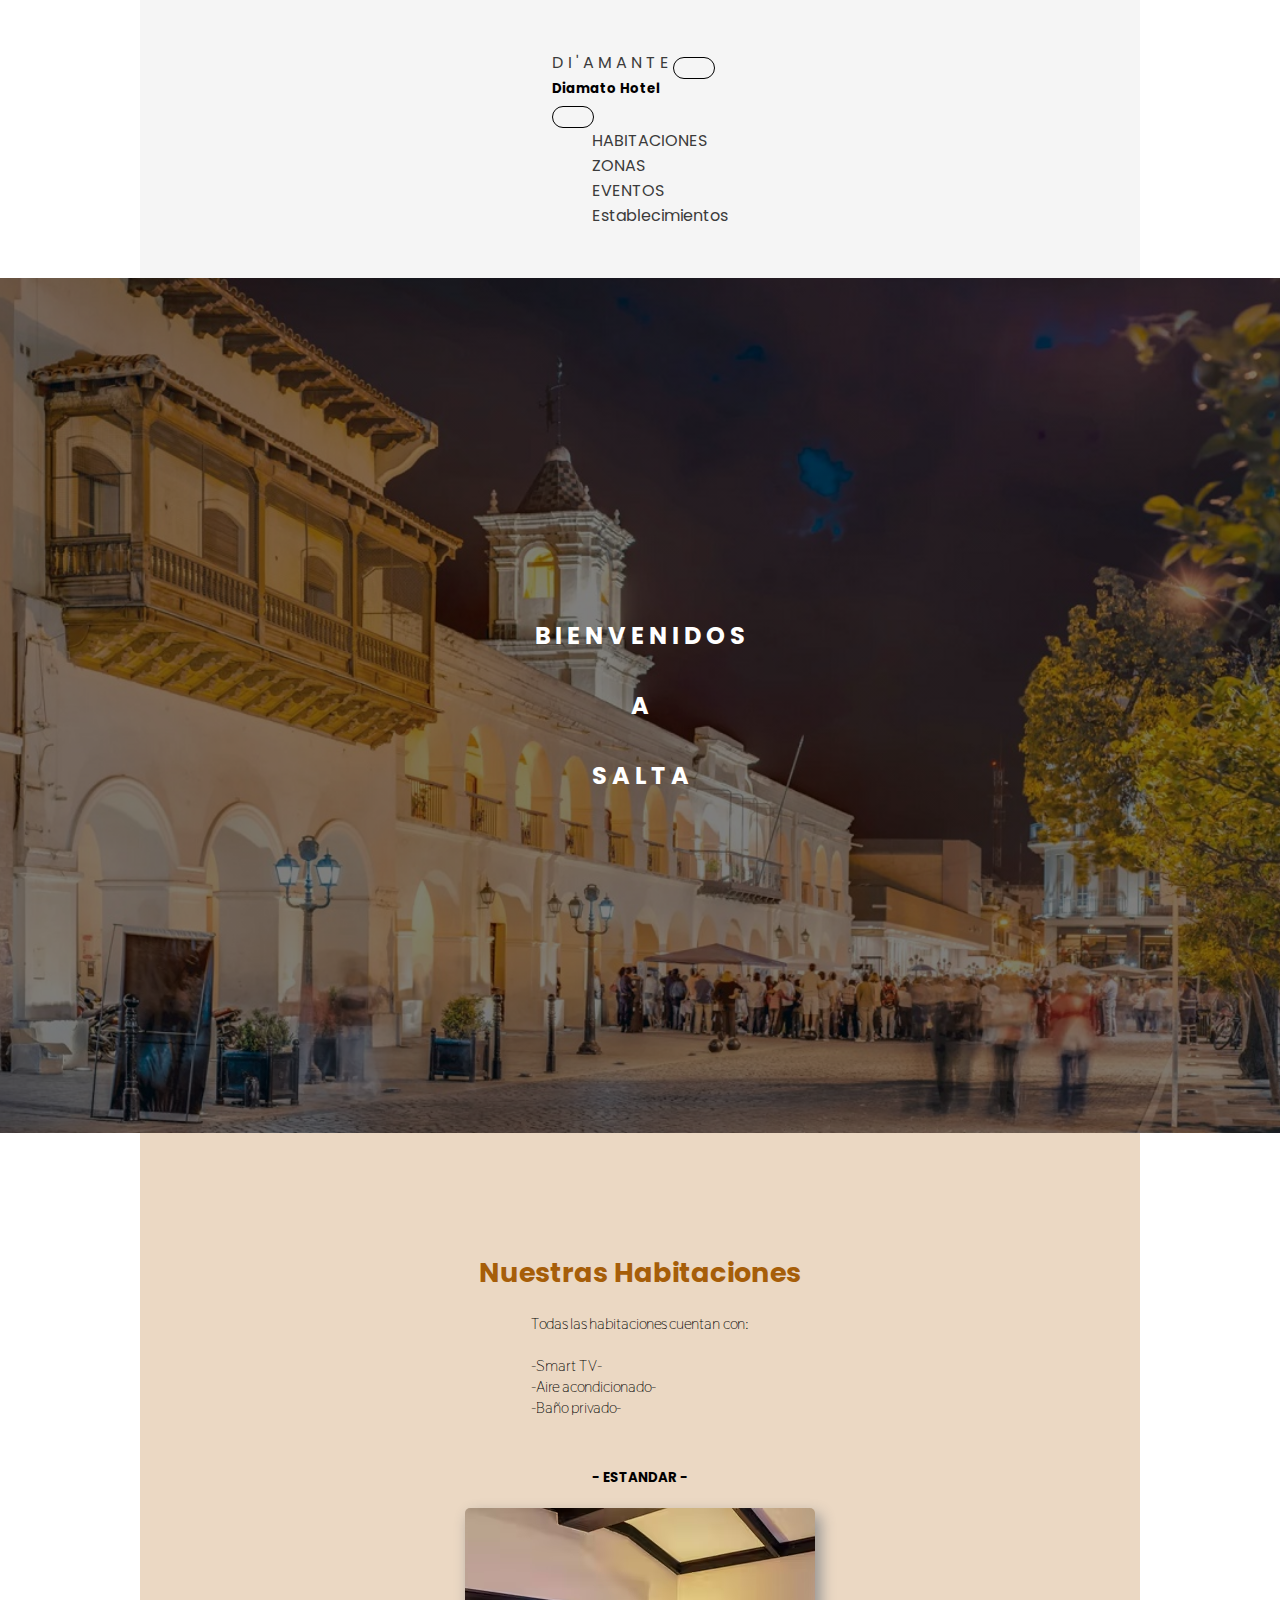
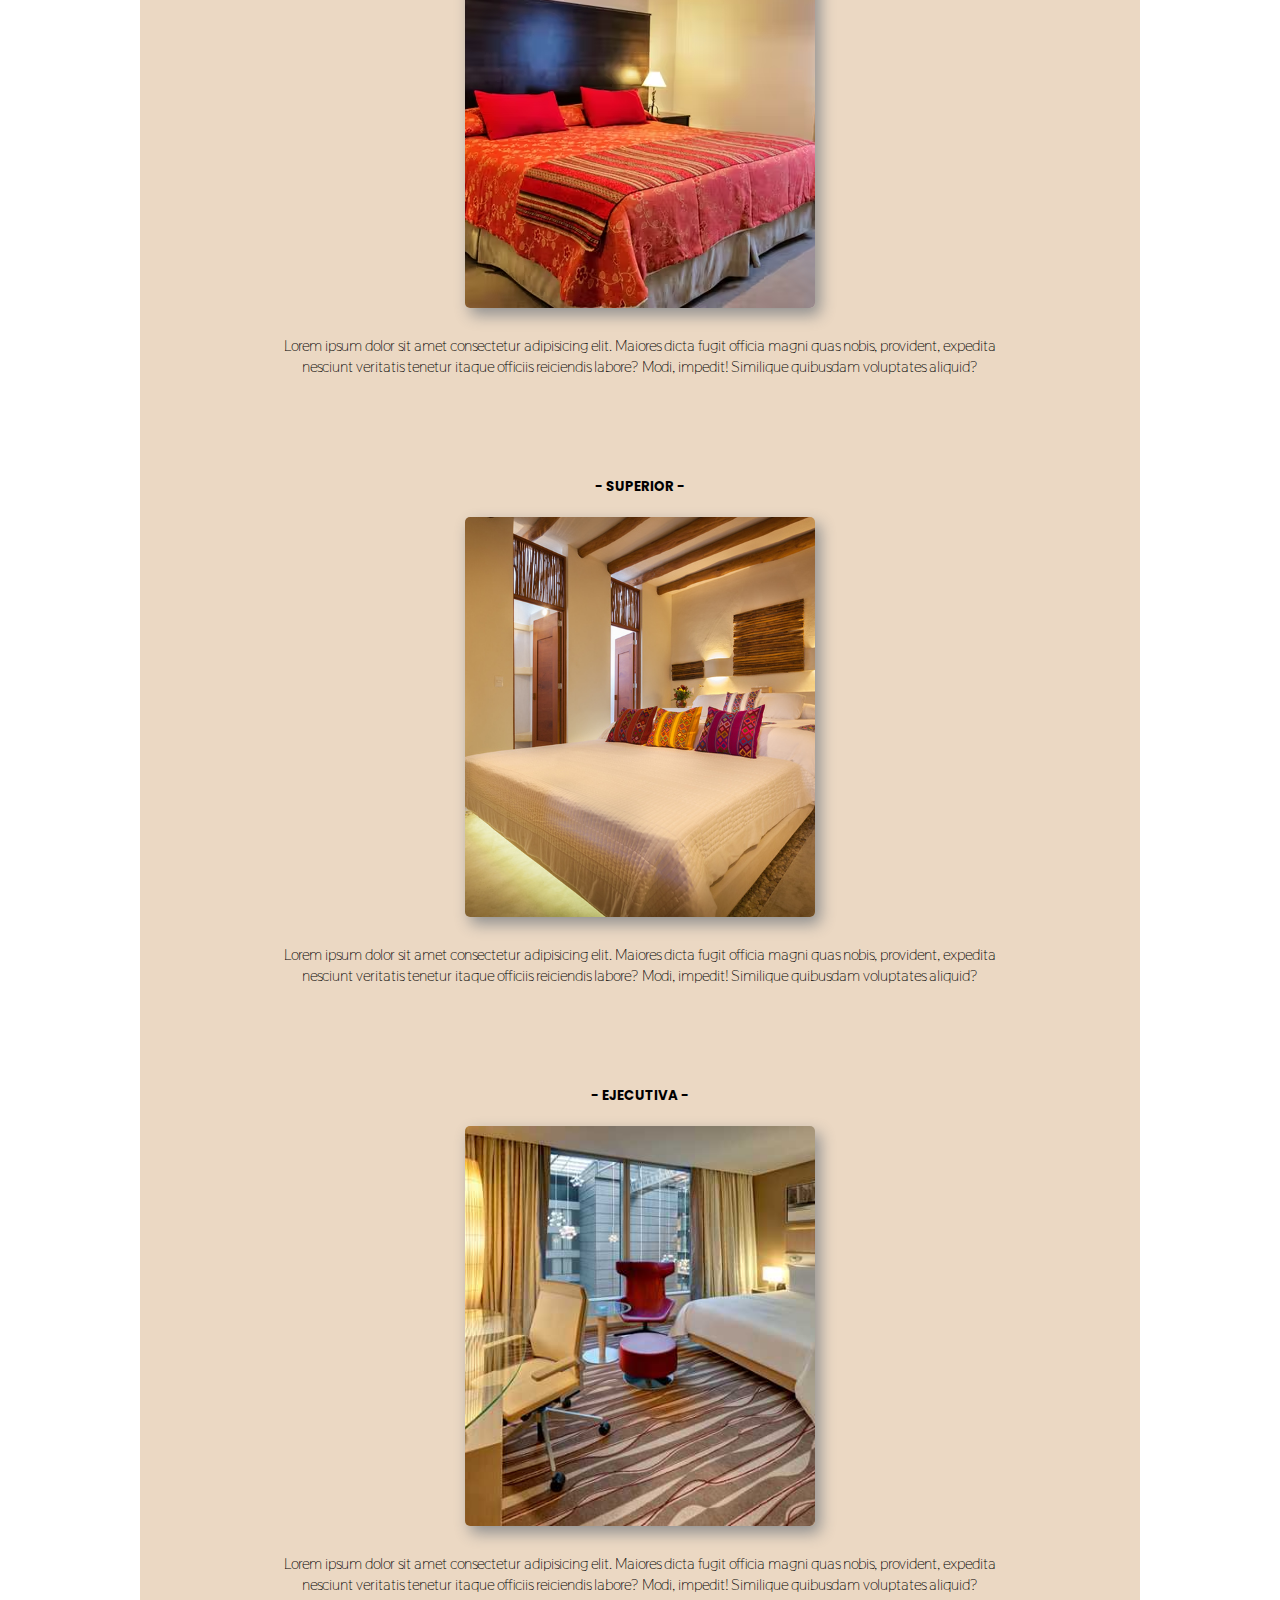
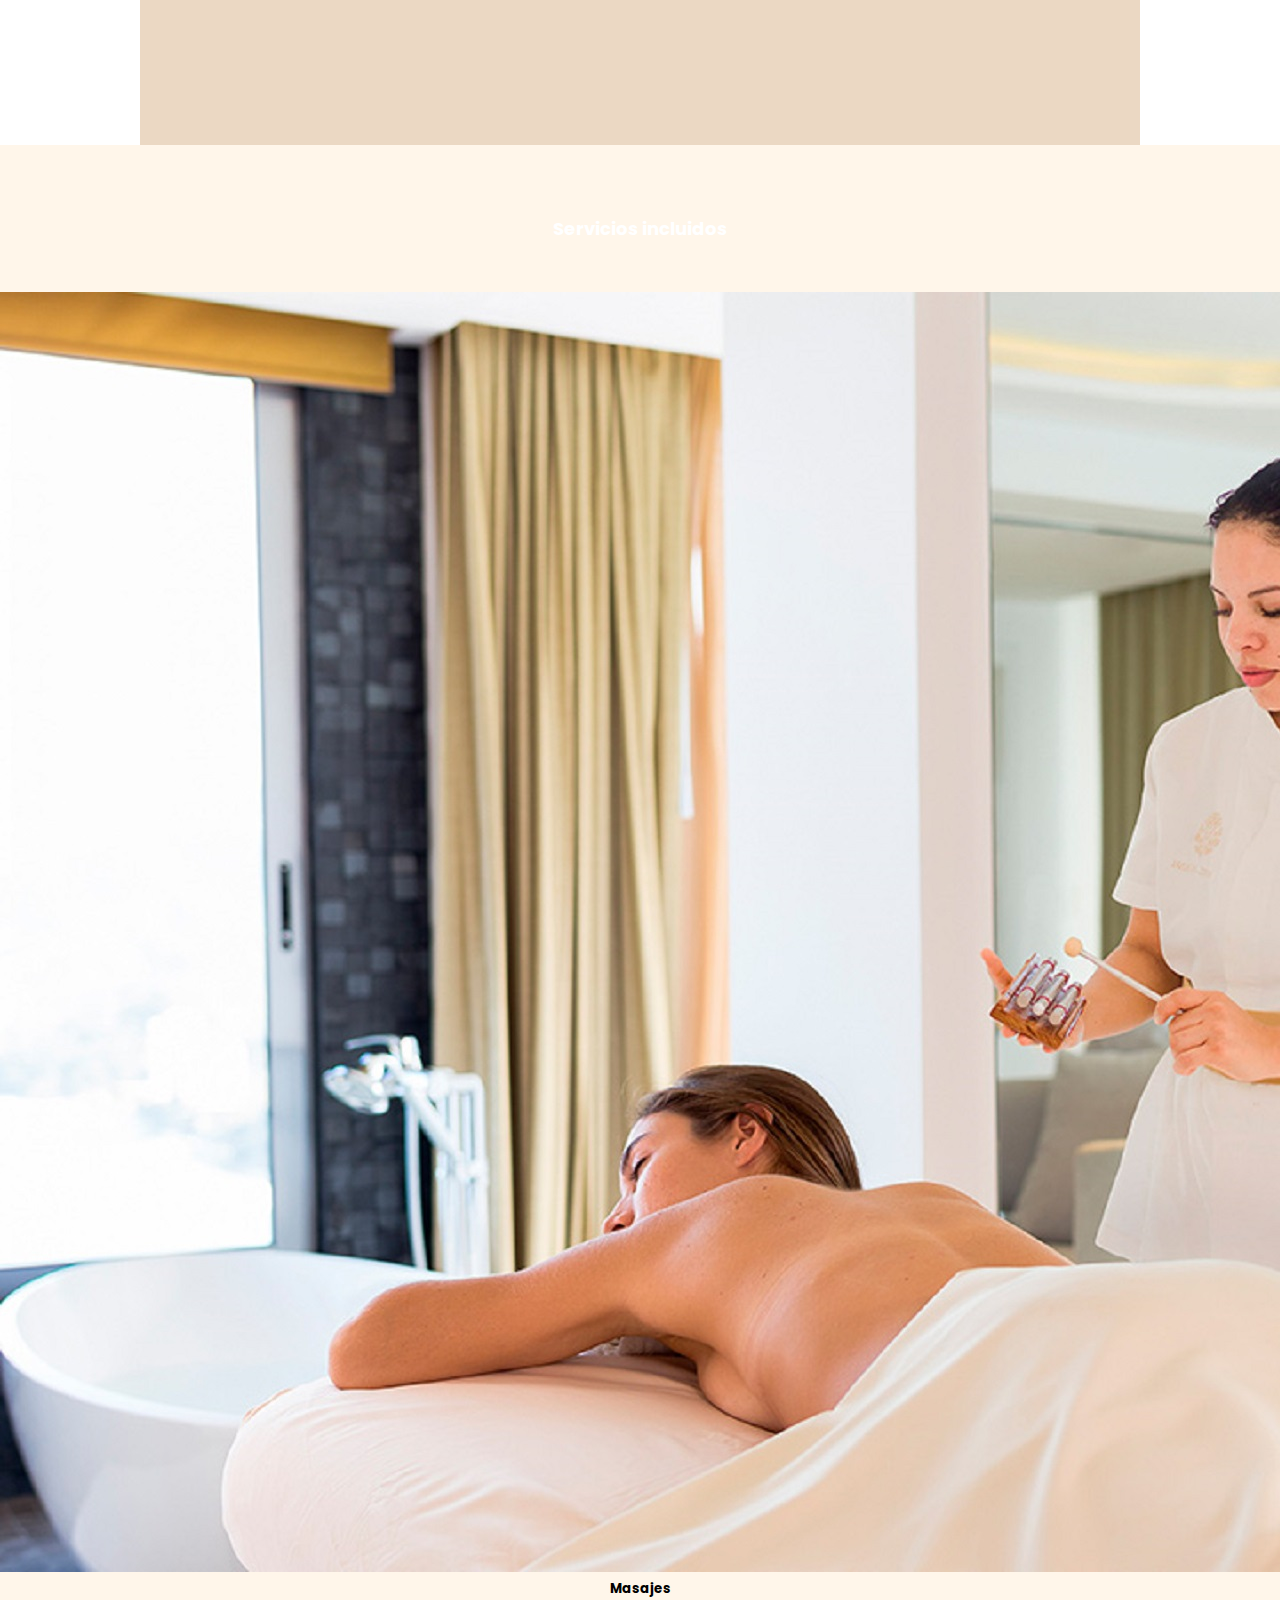
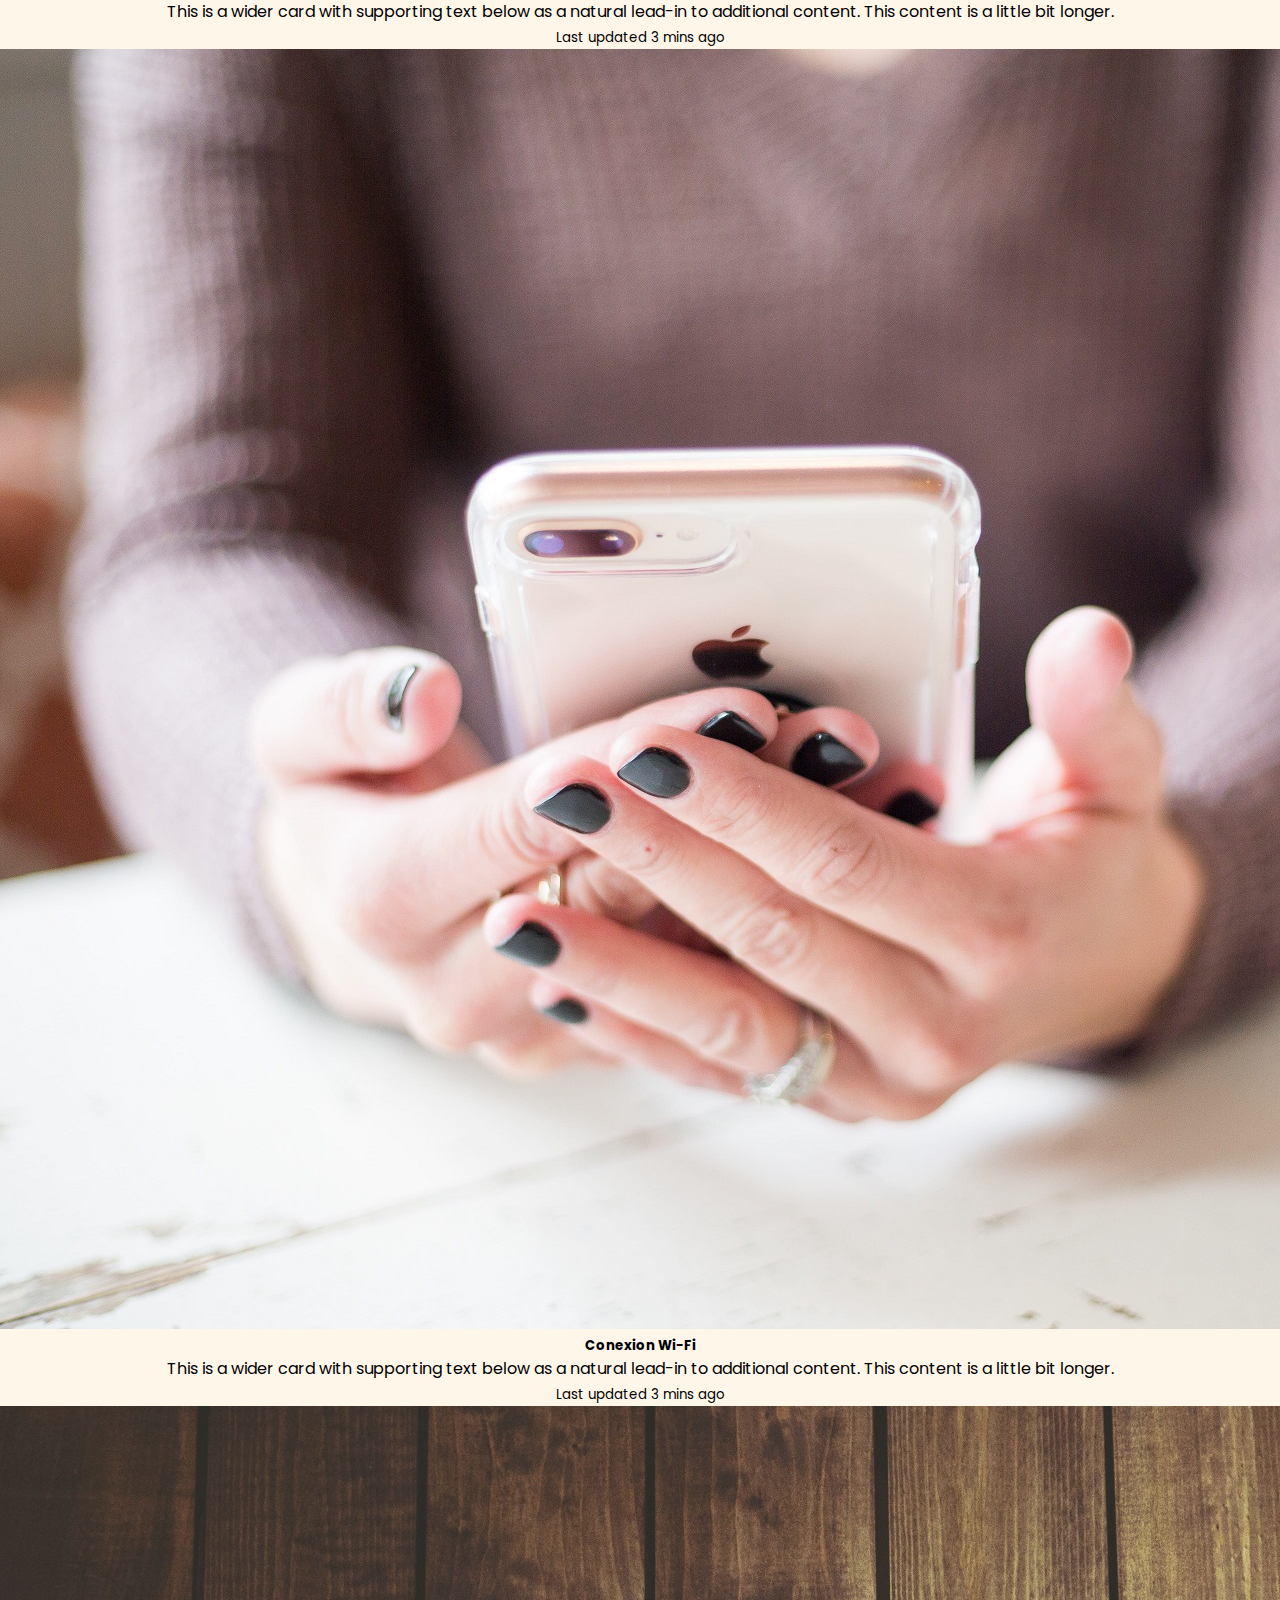
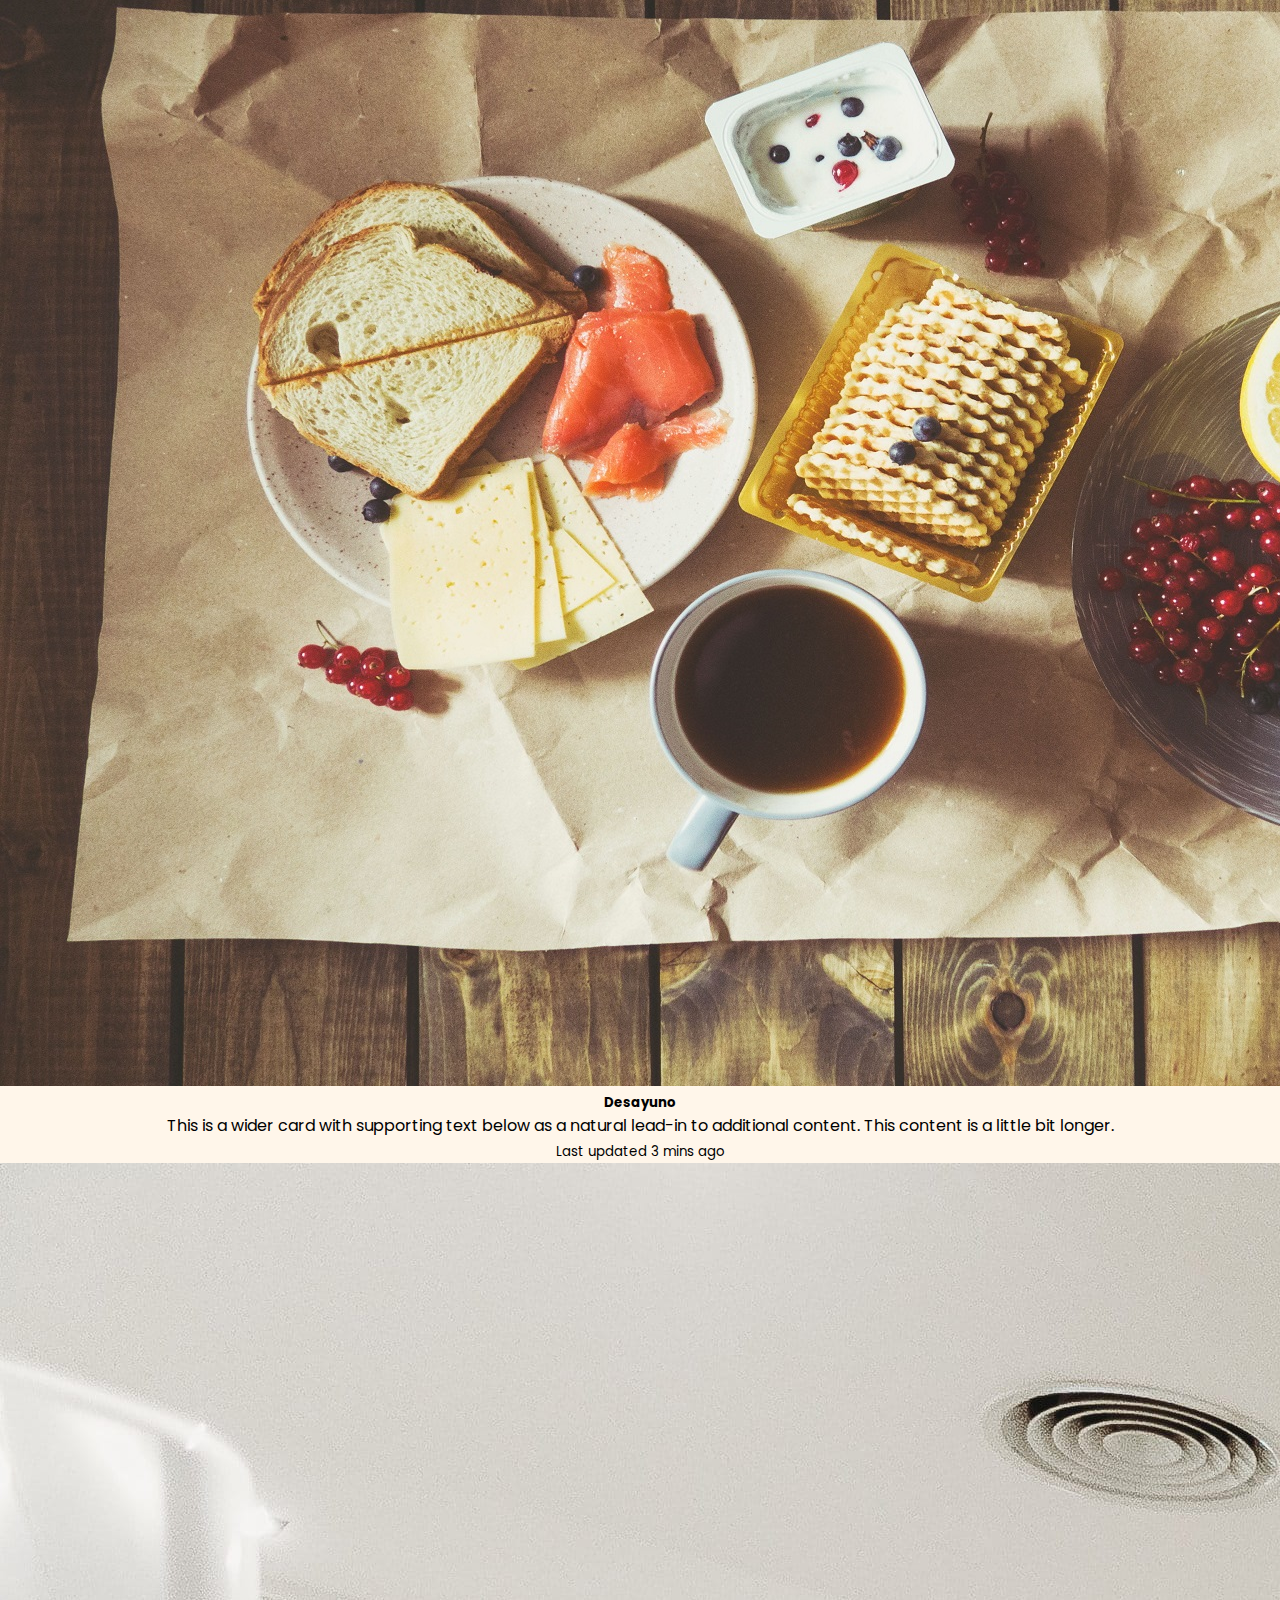
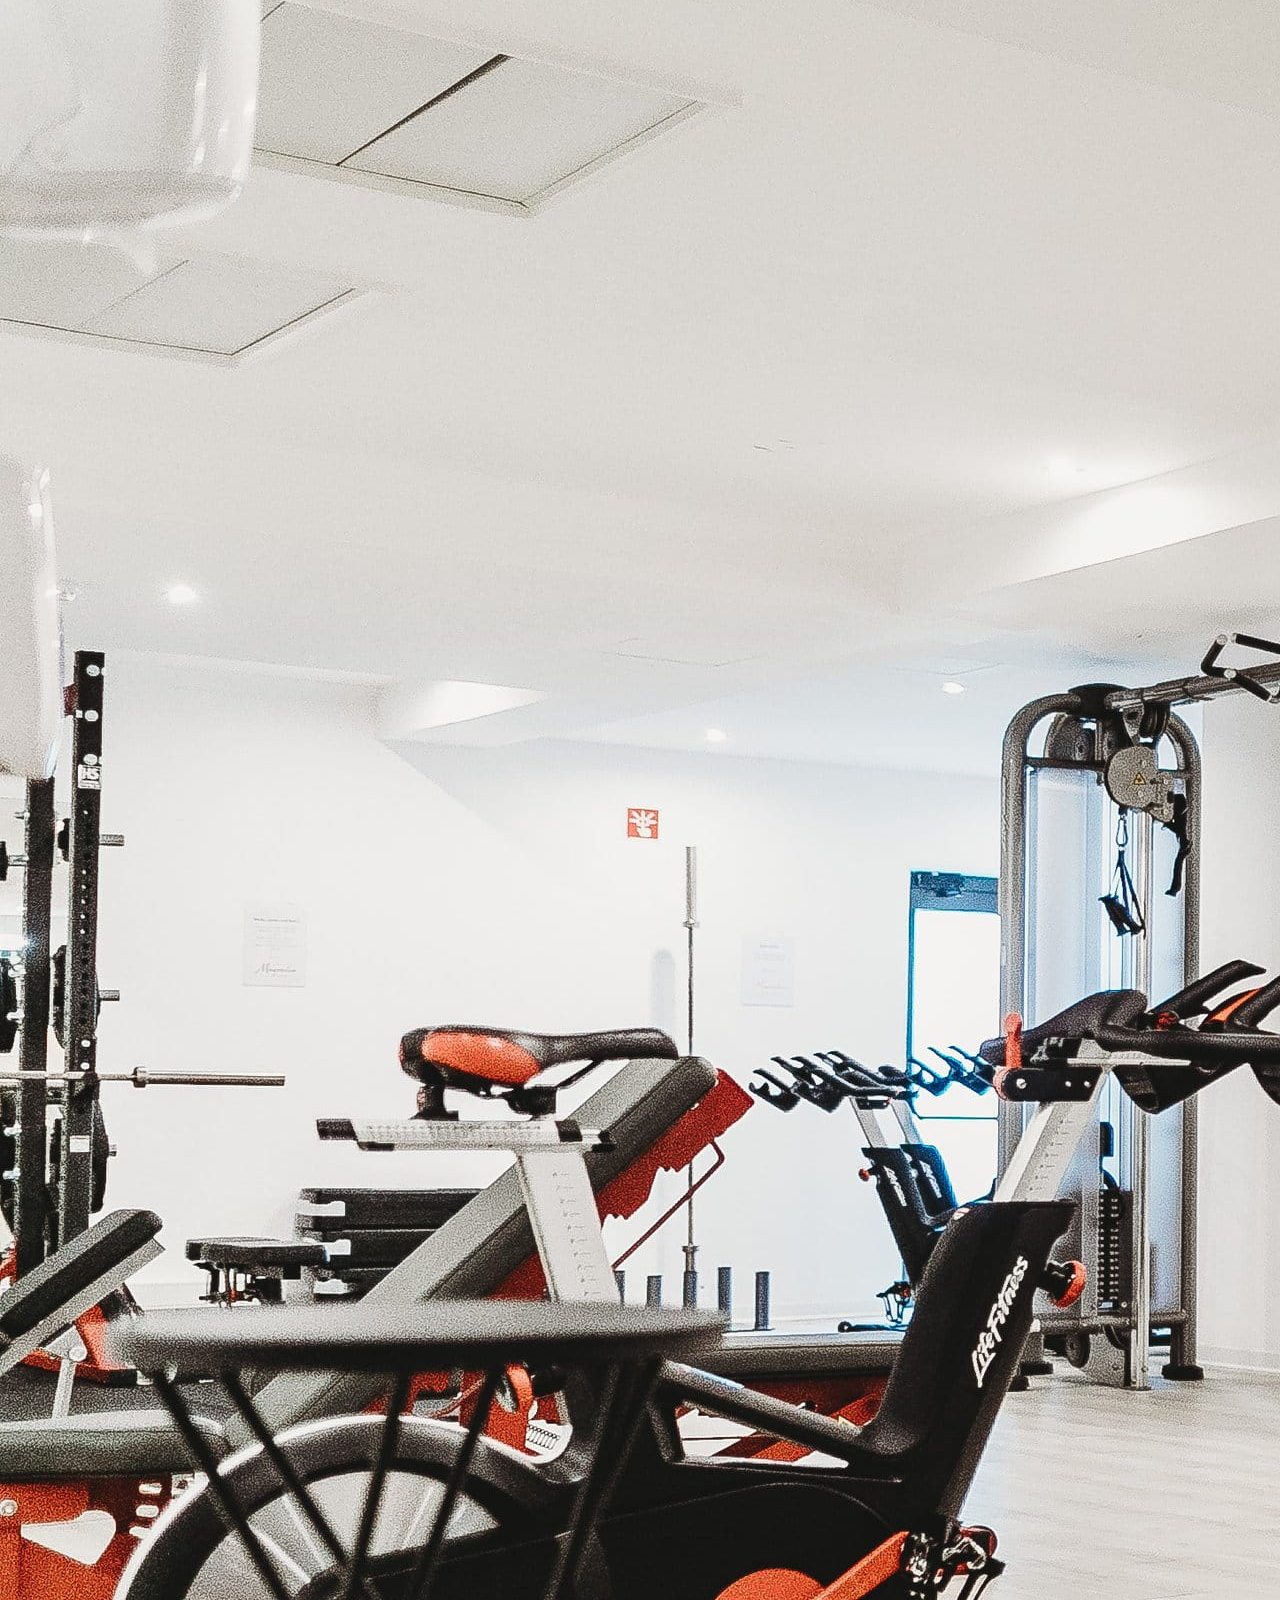
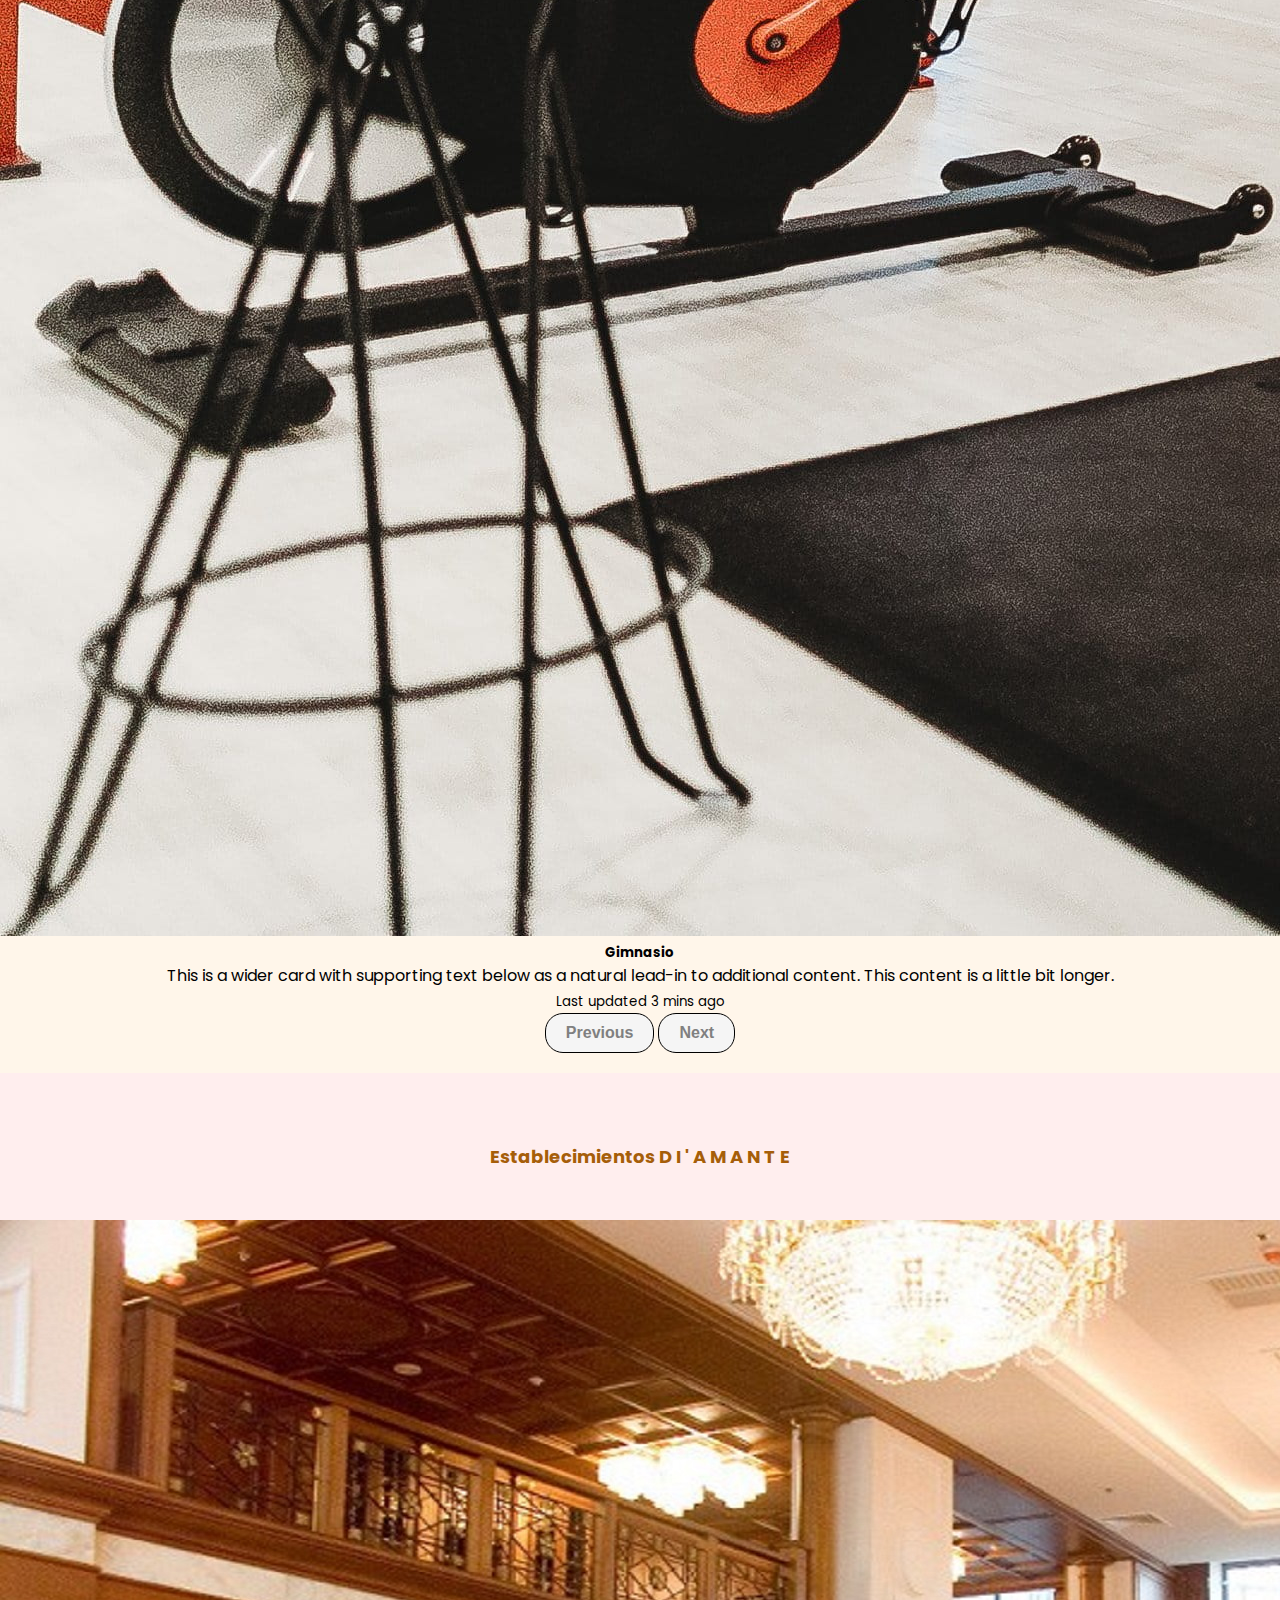
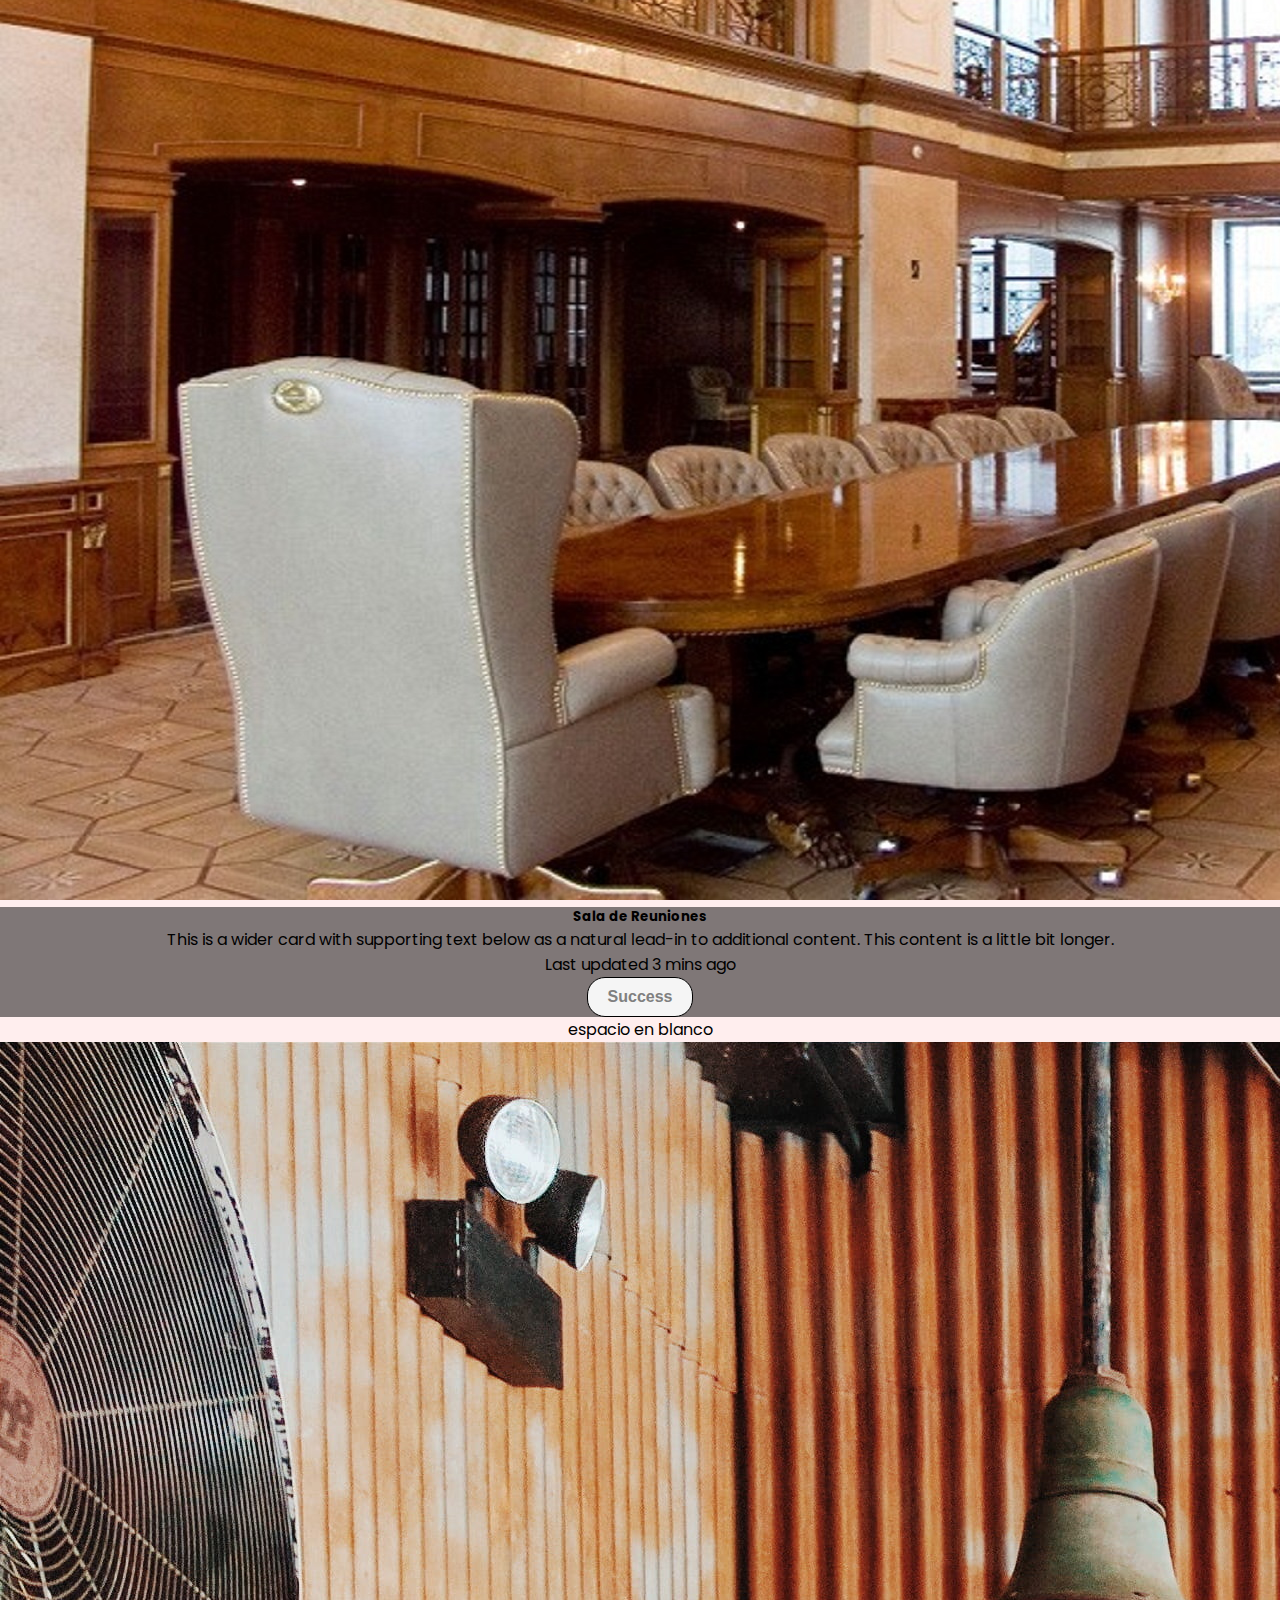
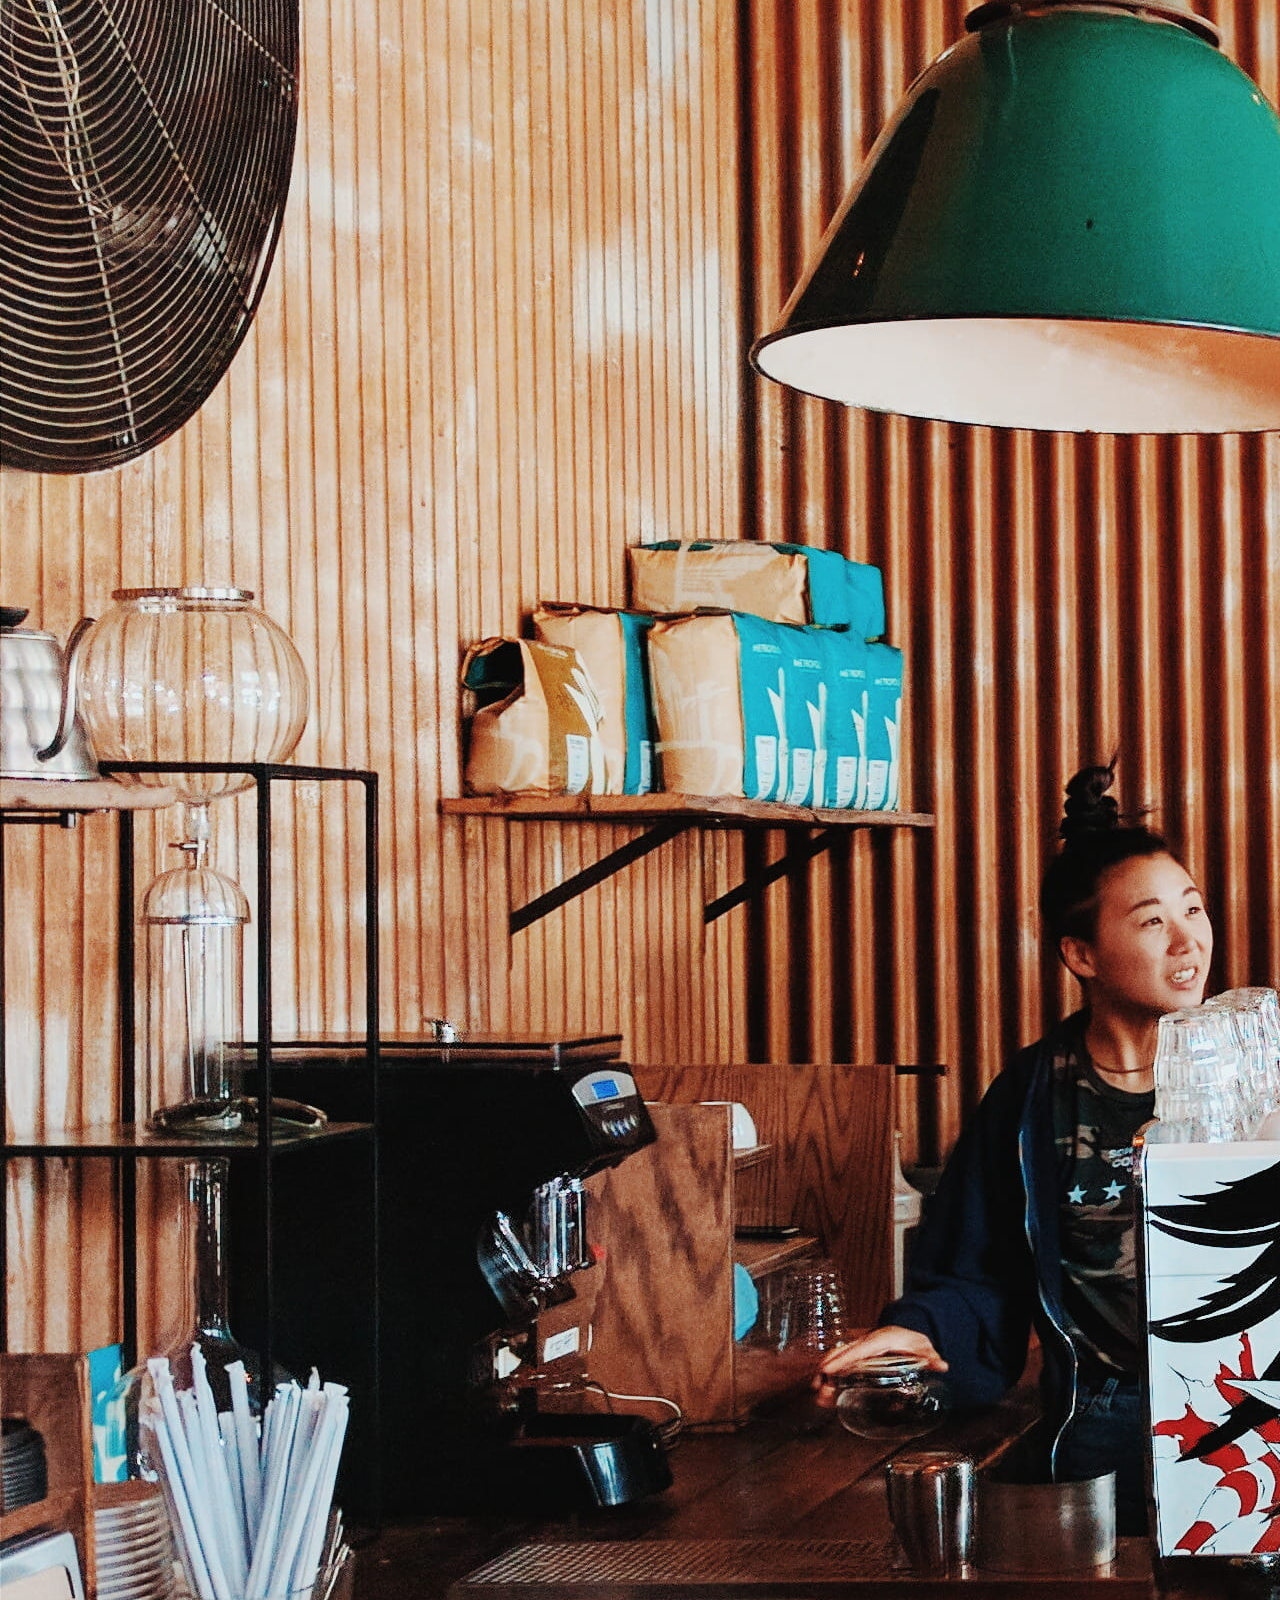
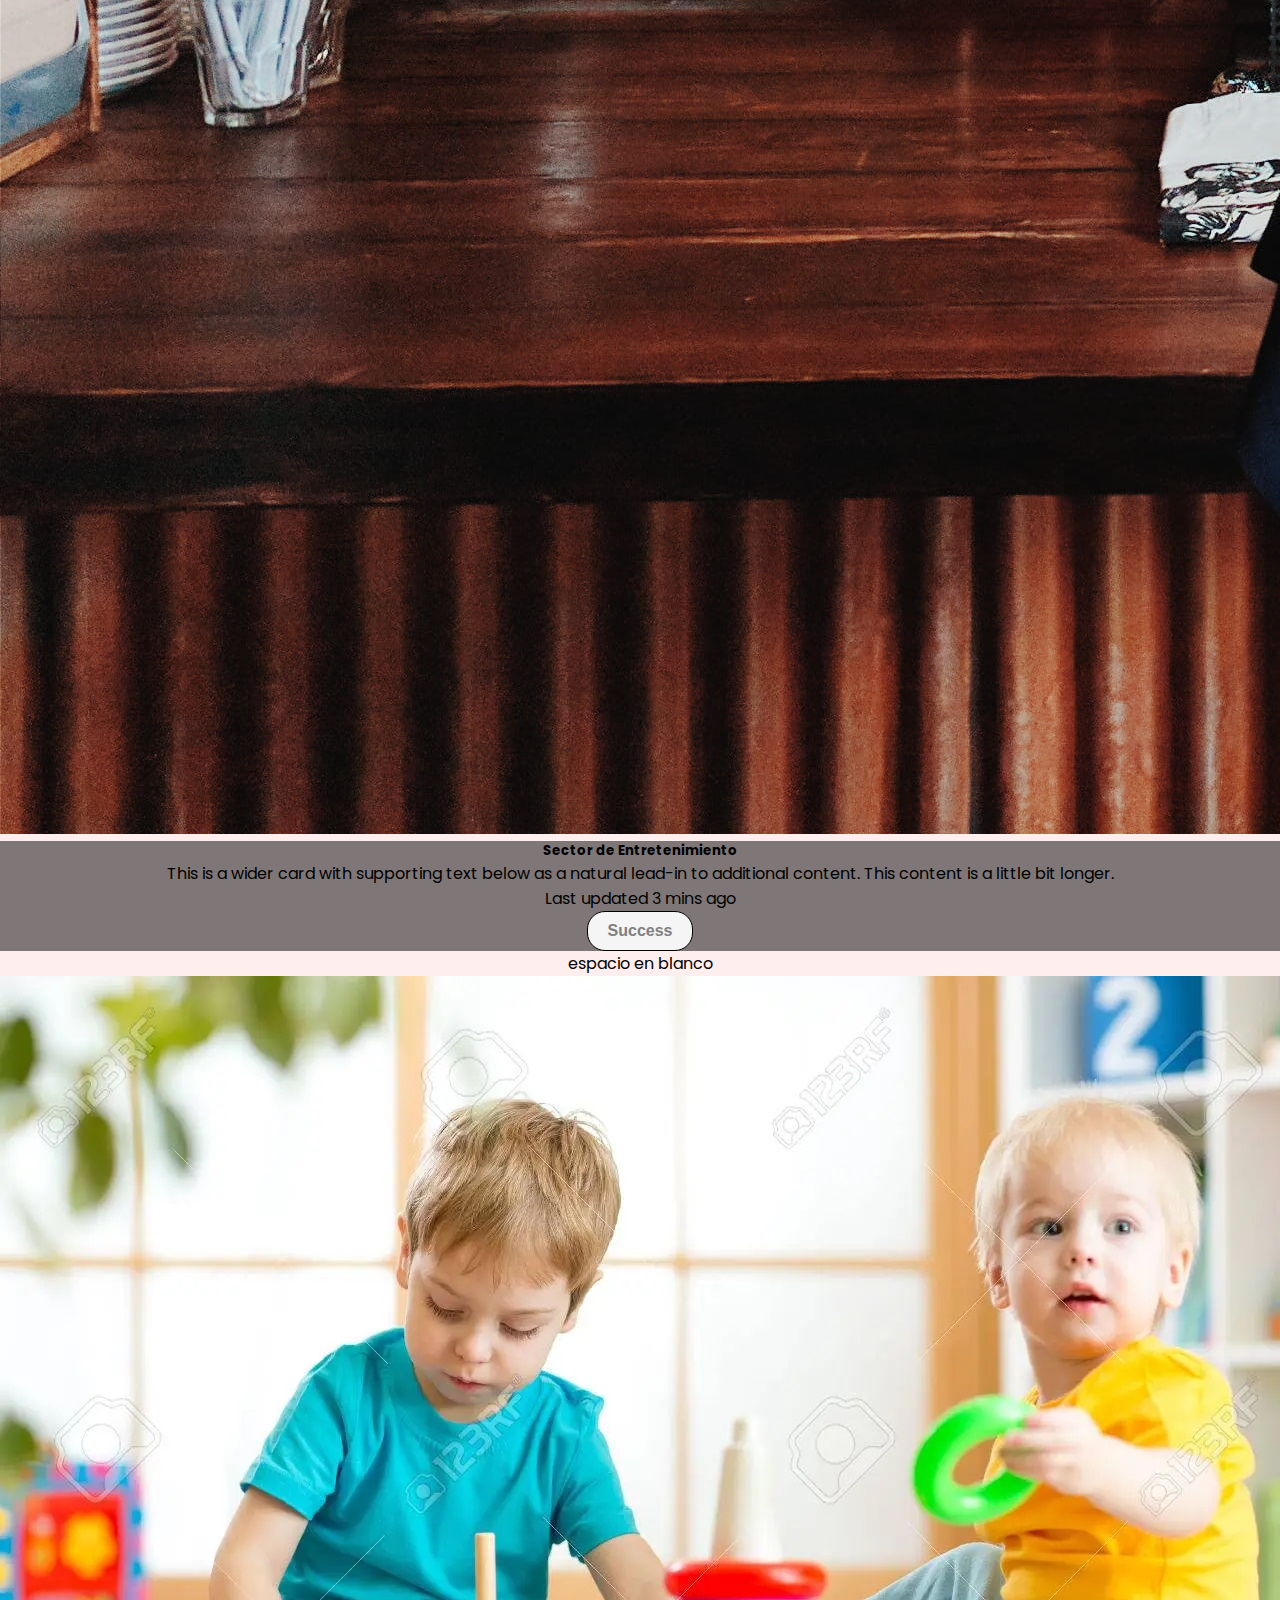
==== commit 5c9f424e: "Add files via upload" ====
--- a/index.html
+++ b/index.html
@@ -71,16 +71,6 @@
 					</div>
 				  </nav>
 				<!-- end -- probando barras de navegacion-->
-				<!--
-					<a class="palabras-enlace" href="####">INICIO</a>			 
-				<a class="palabras-enlace" href="#habitaciones">HABITACIONES</a>
-				
-				<a class="palabras-enlace" href="#events">EVENTOS</a>
-				<a class="palabras-enlace" href="####">UBICACION</a>
-				<a class="palabras-enlace" href="####">SOCIOS</a>
-				<a class="palabras-enlace" href="#contact">CONTACTO</a>
-				<a class="palabras-enlace" href="####"></a>
-				-->
 				
 			 </nav>
 		</div>	
@@ -98,12 +88,27 @@
 	
 	<section>
 		<div id="habitaciones">
-			<h2>Descubri nuestras<br>HABITACIONES</h2>
+			<h2>Nuestras Habitaciones</h2>
 			<span></span>
-			<p>Todas las habitaciones cuentan con:<br><br>-Smart TV-<br>-Aire acondicionado-<br>-Baño propio-</p>
+			<p>Todas las habitaciones cuentan con:<br><br>-Smart TV-<br>-Aire acondicionado-<br>-Baño privado-</p>
 				<div  id="ficha">
 					<h5 id="text-img">- ESTANDAR -</h5>
 					<div id="img-hab"><img src="hab-estandar.jpg" alt=""></div>
+					<!--
+					<div id="carouselExampleFade" class="carousel slide carousel-fade" data-bs-ride="carousel">
+						<div class="carousel-inner">
+						  <div class="carousel-item active">
+							<img src="hab-estandar.jpg" class="d-block w-100" alt="...">
+						  </div>
+						  <div class="carousel-item">
+							<img src="hab-superior.jpg" class="d-block w-100" alt="...">
+						  </div>
+						  <div class="carousel-item">
+							<img src="hab-ejecutiva.jpg" class="d-block w-100" alt="...">
+						  </div>
+						</div>
+					  </div> -->
+
 					<p id="text-img">Lorem ipsum dolor sit amet consectetur adipisicing elit. 
 					Maiores dicta fugit officia magni quas nobis, provident, 
 					expedita nesciunt veritatis tenetur itaque officiis reiciendis 
@@ -143,7 +148,7 @@
 				<div class="card mb-3">
 					<img src="spa.jpg" class="card-img-top" alt="...">
 					<div class="card-body">
-						<h5 class="card-title">Servicio de masajes</h5>
+						<h5 class="card-title">Masajes</h5>
 						<p class="card-text">This is a wider card with supporting text below as a natural lead-in to additional content. This content is a little bit longer.</p>
 						<p class="card-text"><small class="text-muted">Last updated 3 mins ago</small></p>
 					</div>
@@ -181,7 +186,7 @@
 				<div class="card mb-3">
 					<img src="gimnasio.jpg" class="card-img-top" alt="...">
 					<div class="card-body">
-						<h5 class="card-title">Servicio de masajes</h5>
+						<h5 class="card-title">Gimnasio</h5>
 						<p class="card-text">This is a wider card with supporting text below as a natural lead-in to additional content. This content is a little bit longer.</p>
 						<p class="card-text"><small class="text-muted">Last updated 3 mins ago</small></p>
 					</div>
@@ -202,7 +207,7 @@
 	</section>	
 
 		
-	<section id="establishment">
+	<section id="espacios">
 		<h4 id="subtitulos-chicos">Establecimientos D I ' A M A N T E</h4>
 		
 		<div class="card bg-light text-white">
@@ -220,7 +225,8 @@
 		<div class="card bg-light text-white">
 			<img src="salon-barra.jpg" class="card-img" alt="...">
 			<div class="card-img-overlay">
-			  <h5 class="card-title">Bar - Alcohol - Diversion</h5>
+			  <h5 class="card-title">Sector de Entretenimiento
+			  </h5>
 			  <p class="card-text">This is a wider card with supporting text below as a natural lead-in to additional content. This content is a little bit longer.</p>
 			  <p class="card-text">Last updated 3 mins ago</p>
 			  <button type="button" class="btn btn-outline-success">Success</button>
@@ -232,55 +238,31 @@
 		<div class="card bg-light text-white">
 			<img src="niños.jpg" class="card-img" alt="...">
 			<div class="card-img-overlay">
-			  <h5 class="card-title">Bar - Alcohol - Diversion</h5>
+			  <h5 class="card-title">PlayGround</h5>
 			  <p class="card-text">This is a wider card with supporting text below as a natural lead-in to additional content. This content is a little bit longer.</p>
 			  <p class="card-text">Last updated 3 mins ago</p>
 			  <button type="button" class="btn btn-outline-success">Success</button>
 			</div>
 		</div>
 		
-		<!--
-		<ul>
-			<li>Salon de comidas(el comedor)</li>
-			<li>Salones (el patio)</li>
-			<li>Sala de Reuniones</li>
-			<li>Picina (la pelopincho)</li>
-			<li>Spa (masajes en los hombros y ya esta)</li>
-		</ul>-->
 	</section>
 
 
 	<section id="events">
 		<div>
-			<div><h2>Eventos especiales</h2></div>
-			<div>
-			 	<p id="eventoparrafo">Nuestro hotel esta preparado para ofrecerte el mejor servicio para tu eventos.Contamos con personal, el cual se encargara de diseniar el evento a medida.El hotel cuenta con 2 salones, con una capacidad para 200 persones. Permiten una celebracion al aire libre, como en un hambiente cerrado.Las posibilidades de eventos son multiples, fiestas de cumpleanos, eventos sociales, reunines empresariales y mucho mas. </p>
-			</div>
+			<h2>Eventos especiales</h2>
+			<p id="eventoparrafo">Nuestro hotel esta preparado para ofrecerte el mejor servicio para tu eventos.Contamos con personal, el cual se encargara de diseniar el evento a medida.El hotel cuenta con 2 salones, con una capacidad para 200 persones. Permiten una celebracion al aire libre, como en un hambiente cerrado.Las posibilidades de eventos son multiples, fiestas de cumpleanos, eventos sociales, reunines empresariales y mucho mas. </p>
+		</div>
 		</div>
 	</section>
 		
 	<section id="contact">
 		<div>
-			<h2>Contacto</h2>
-			<form action="/html/contactoHotel.html"> 
-				<button>Tengo una pregunta</button>	
-			</form>
-			
-			<a href="/html/contactoHotel.html">Ir a la pagina de contacto</a>
-		</div>
-	</section>
-
-	<section id="ask">
-		<h3>Preguntas Frecuentes</h3>
-		<div>
-			<a id="palabras-enlace" href="####">Como reservo una habitacion?</a>
-			<a id="palabras-enlace" href="####">Que servicios incluye la reserva de una habitacion?</a>
-			<a id="palabras-enlace" href="####">Protocolo COVID</a>
-			<a id="palabras-enlace" href="####"></a>
-			<a id="palabras-enlace" href="####"></a>
-			<a id="palabras-enlace" href="####"></a>
-		</div>
-	</section>
+			<a href="contactoHotel.html">Contacto</a>
+		</div>
+	</section>
+
+	
 
 
 </body>
--- a/index.css
+++ b/index.css
@@ -1,7 +1,7 @@
 *{
 	box-sizing: border-box;
 	margin: 0;
-	display: inline-block;
+	
 }
 html {
 	scroll-behavior:smooth;
@@ -80,7 +80,6 @@
 		rgba(0, 0, 0, 0.5)
 	),
 		url(salta-cabildo.jpg);
-	/* url("https://www.chetoba.com.ar/wp-content/uploads/2018/07/vista-nocturna-de-salta-san-berbardo.jpg");*/
 	background-repeat: no-repeat;
 	background-size: cover;
 	background-position: center center;
@@ -92,7 +91,7 @@
 }
 
 #habitaciones{
-background-color: rgb(245, 245, 245);
+background-color: rgb(235, 216, 195);
  display: flex;
  flex-direction: column;
  /*justify-content:flex-start;*/
@@ -101,16 +100,16 @@
 }
 #habitaciones h2{
 	font-family: "Poppins" , sans-serif;
-	font-size: 2vh;
+	font-size: 3vh;
 	padding: 20px 0px;
 	margin: 0;
 	text-align: left;
-
+	color: rgb(166, 94, 9);
 }
 #habitaciones p{
 	margin: 0;
 	font-family: 'Thasadith', sans-serif;
-	font-size: .7em;
+	font-size: 1 em;
 }
 
 
@@ -121,7 +120,7 @@
 	flex-direction: column;
 	align-items: center;
 	text-align: center;
-	padding: 30px 120px;
+	padding: 30px 80px;
 	
 }
 
@@ -132,11 +131,13 @@
 
 #img-hab img{
 	height: 400px;
-	width: 250px;
+	width: 350px;
 	object-fit: cover;
 	border-radius: 5px;
-	box-shadow: 5px 7px 15px rgba(143, 143, 143, 0.993);
-	
+	box-shadow: 5px 7px 15px rgba(143, 143, 143, 0.993);	
+}
+#carouselExampleFade{
+	padding: 10px 10px;
 }
 #img-hab img:hover {
 	box-shadow: 5px 7px 15px rgba(36, 36, 36, 0.993);
@@ -146,7 +147,7 @@
 	
 	font-family: "Poppins", sans-serif;
 	text-align: center;
-	background-color:  rgb(245, 181, 139);
+	background-color: rgb(255, 246, 234);
 	padding:20px 0px;
 }
 #zones ul {
@@ -163,16 +164,16 @@
 }
 
 
-#establishment{
-	font-family: "Poppins", sans-serif;
-	text-align: center;
-	background-color: rgb(219, 163, 126);
+#espacios{
+	font-family: "Poppins", sans-serif;
+	text-align: center;
+	background-color: rgb(255, 238, 238);
 	padding:20px 0px;
 }
-#establishment h4{
+#espacios h4{
 	padding: 50px 0px;
 	font-size: 2vh;
-	color: white;
+	color: rgb(166, 94, 9);
 }
 .card-img-overlay{
 	background-image: linear-gradient(
@@ -187,20 +188,34 @@
 #events{
 	font-family: "Poppins", sans-serif;
 	text-align: center;
+	background-color: rgb(235, 216, 195);
+	padding: 80px 0px;
+}
+#events div h2 {
+	padding: 30px 0px;
+	margin: 0px;
+}
+#eventoparrafo {
+	padding: 0px 90px;
+	font-size: 1.4vh;
+	margin: 0px;
+}
+
+#contact{
+	font-family: "Poppins", sans-serif;
+	text-align: center;
+	background-color: rgb(73, 66, 59);
+	padding: 100px 0px;
+}
+#contact a{
+	text-decoration: none;
+	color: burlywood;
+	
+}
+
+/*#ask{ 									esto es para el css del contacto.html
+	font-family: "Poppins", sans-serif;
+	text-align: center;
 	background-color: rgb(245, 245, 245);
-	padding: 100px 0px;
-}
-
-#contact{
-	font-family: "Poppins", sans-serif;
-	text-align: center;
-	background-color: rgb(245, 245, 245);
-	padding: 100px 0px;
-}
-
-#ask{
-	font-family: "Poppins", sans-serif;
-	text-align: center;
-	background-color: rgb(245, 245, 245);
-	align-items: center;
-}+	align-items: center;
+}*/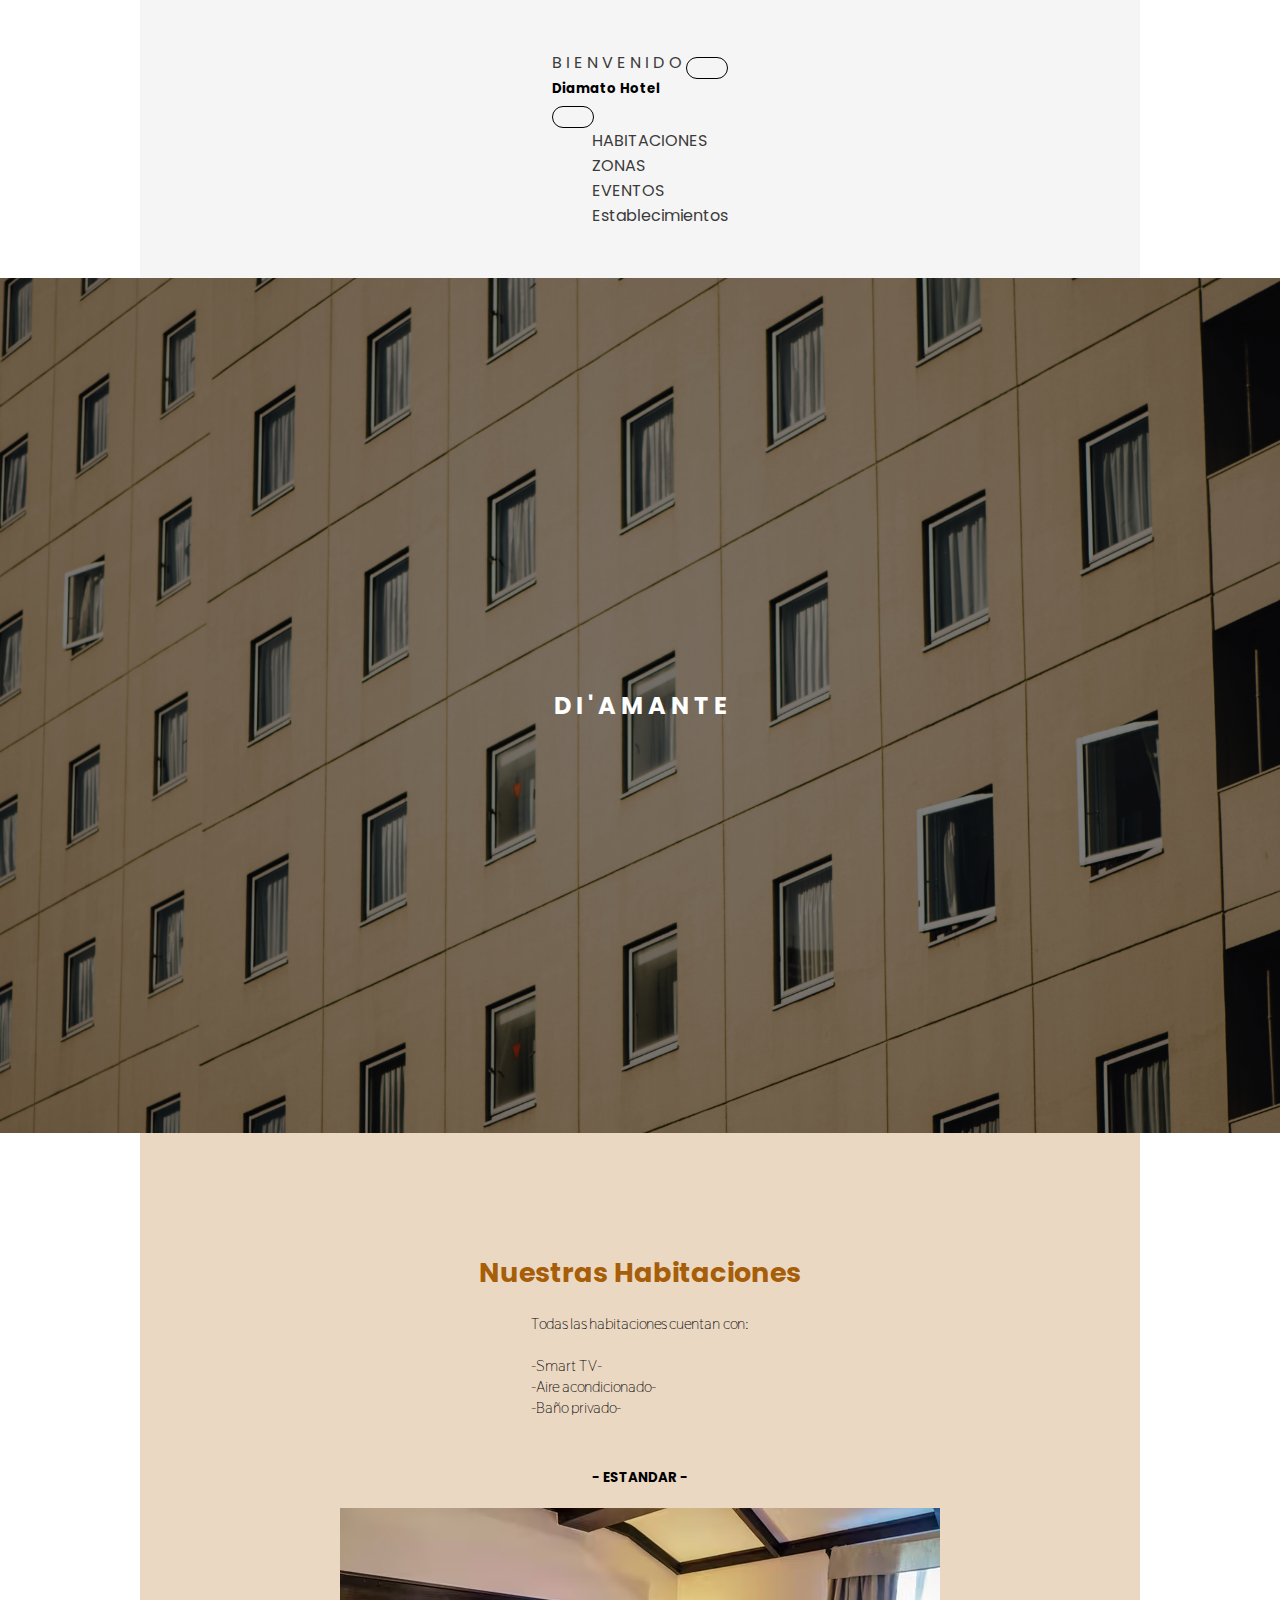
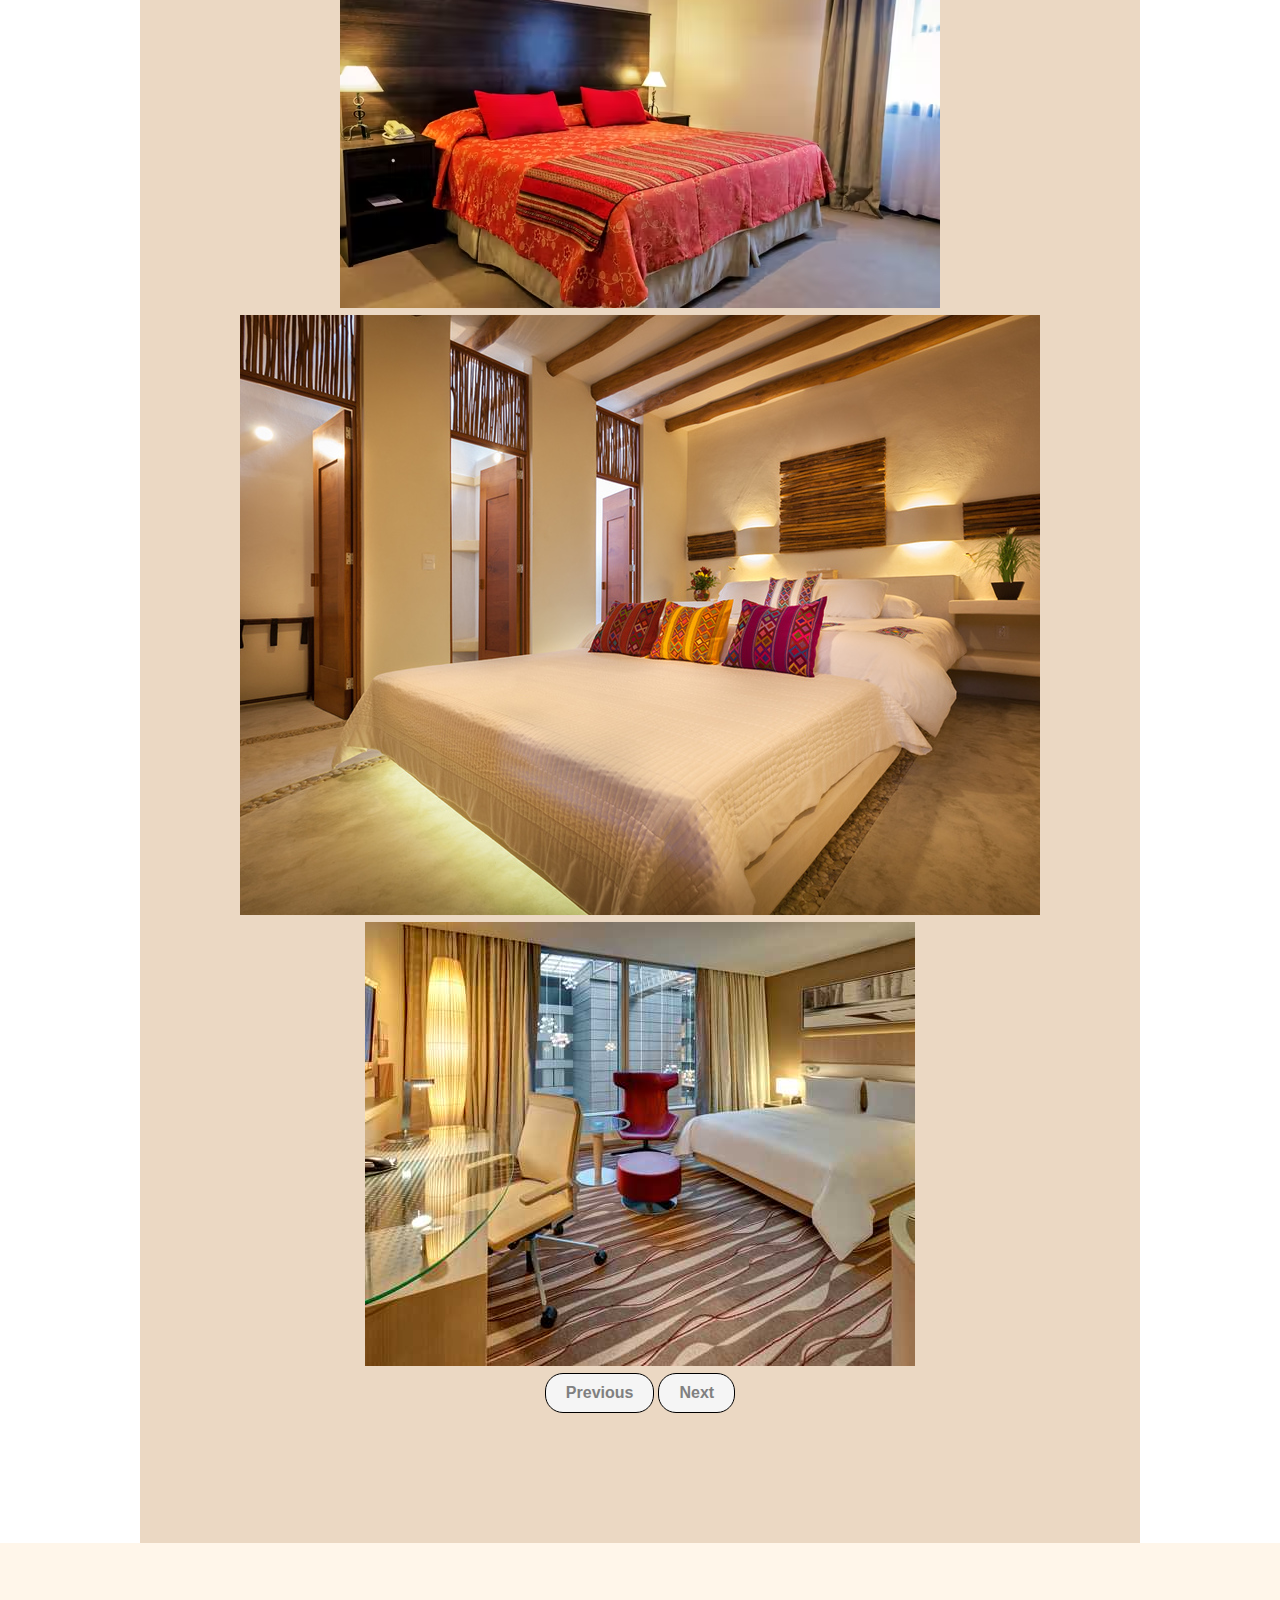
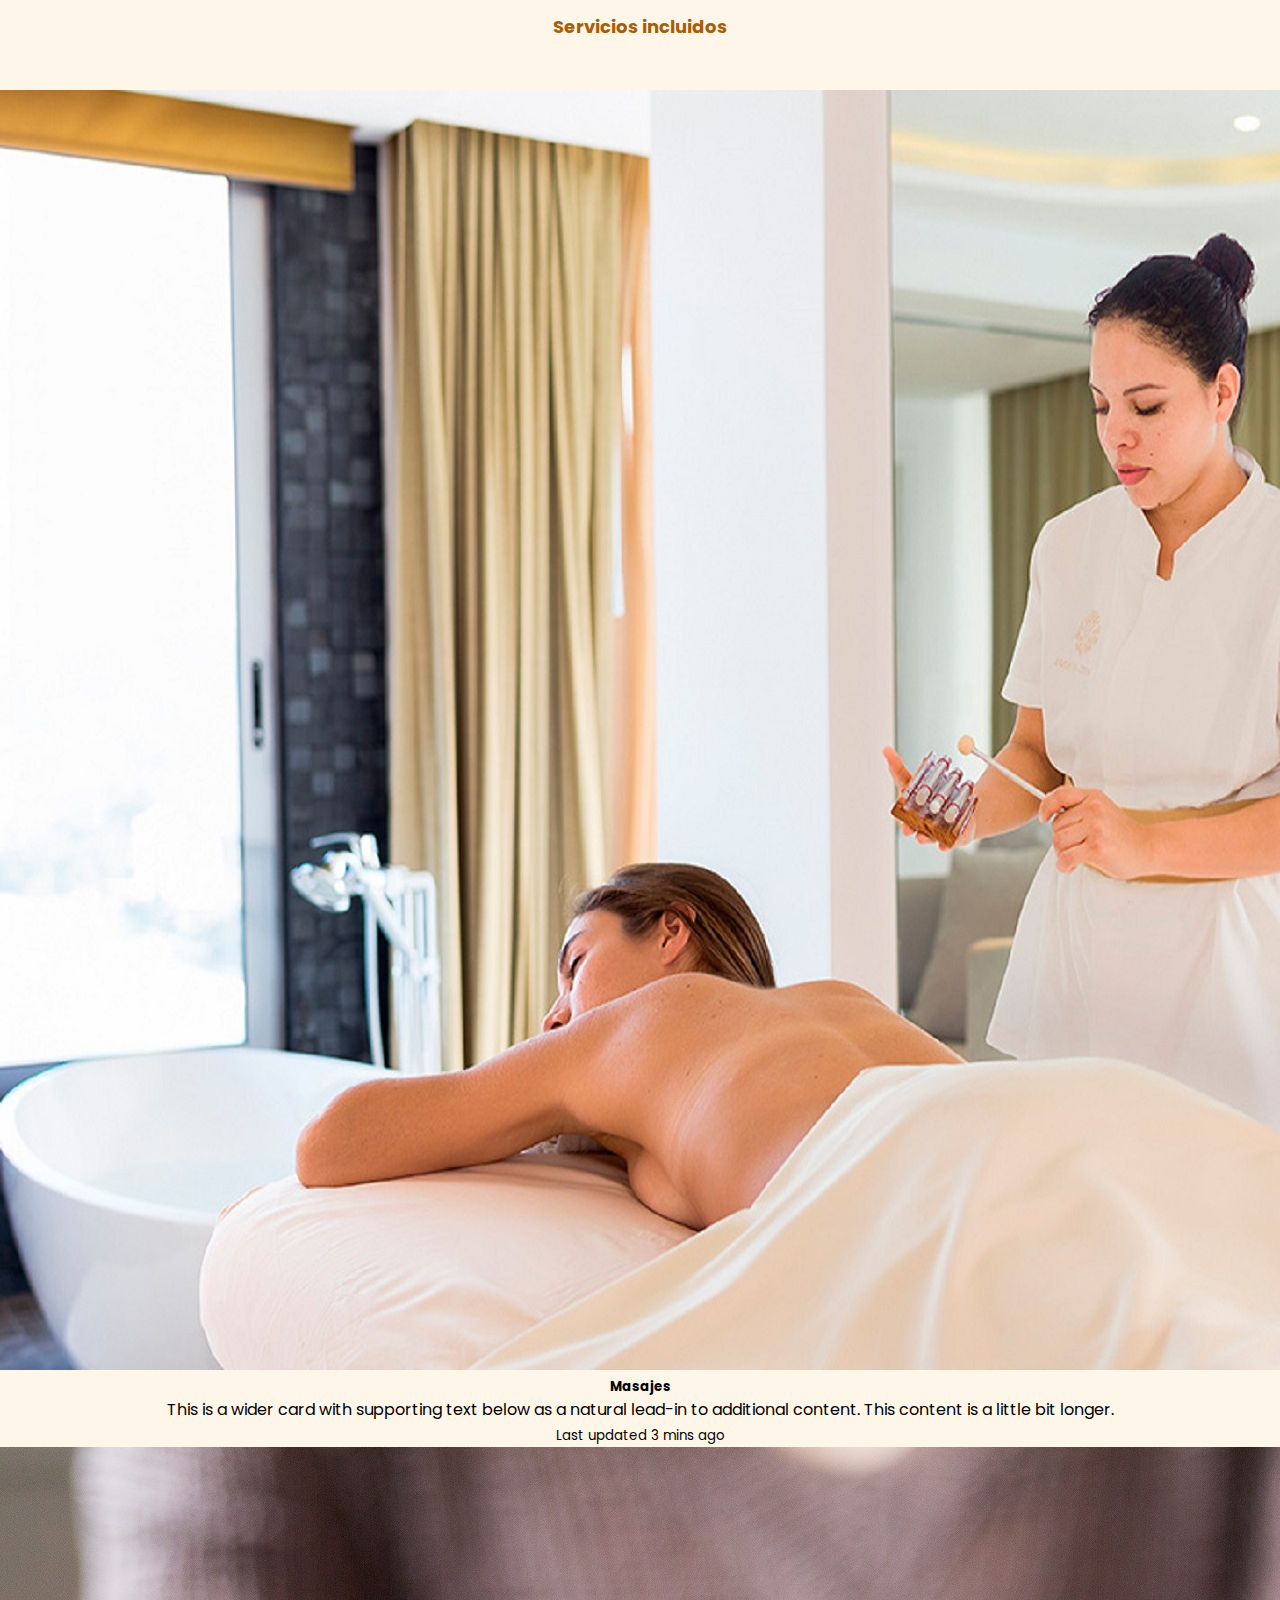
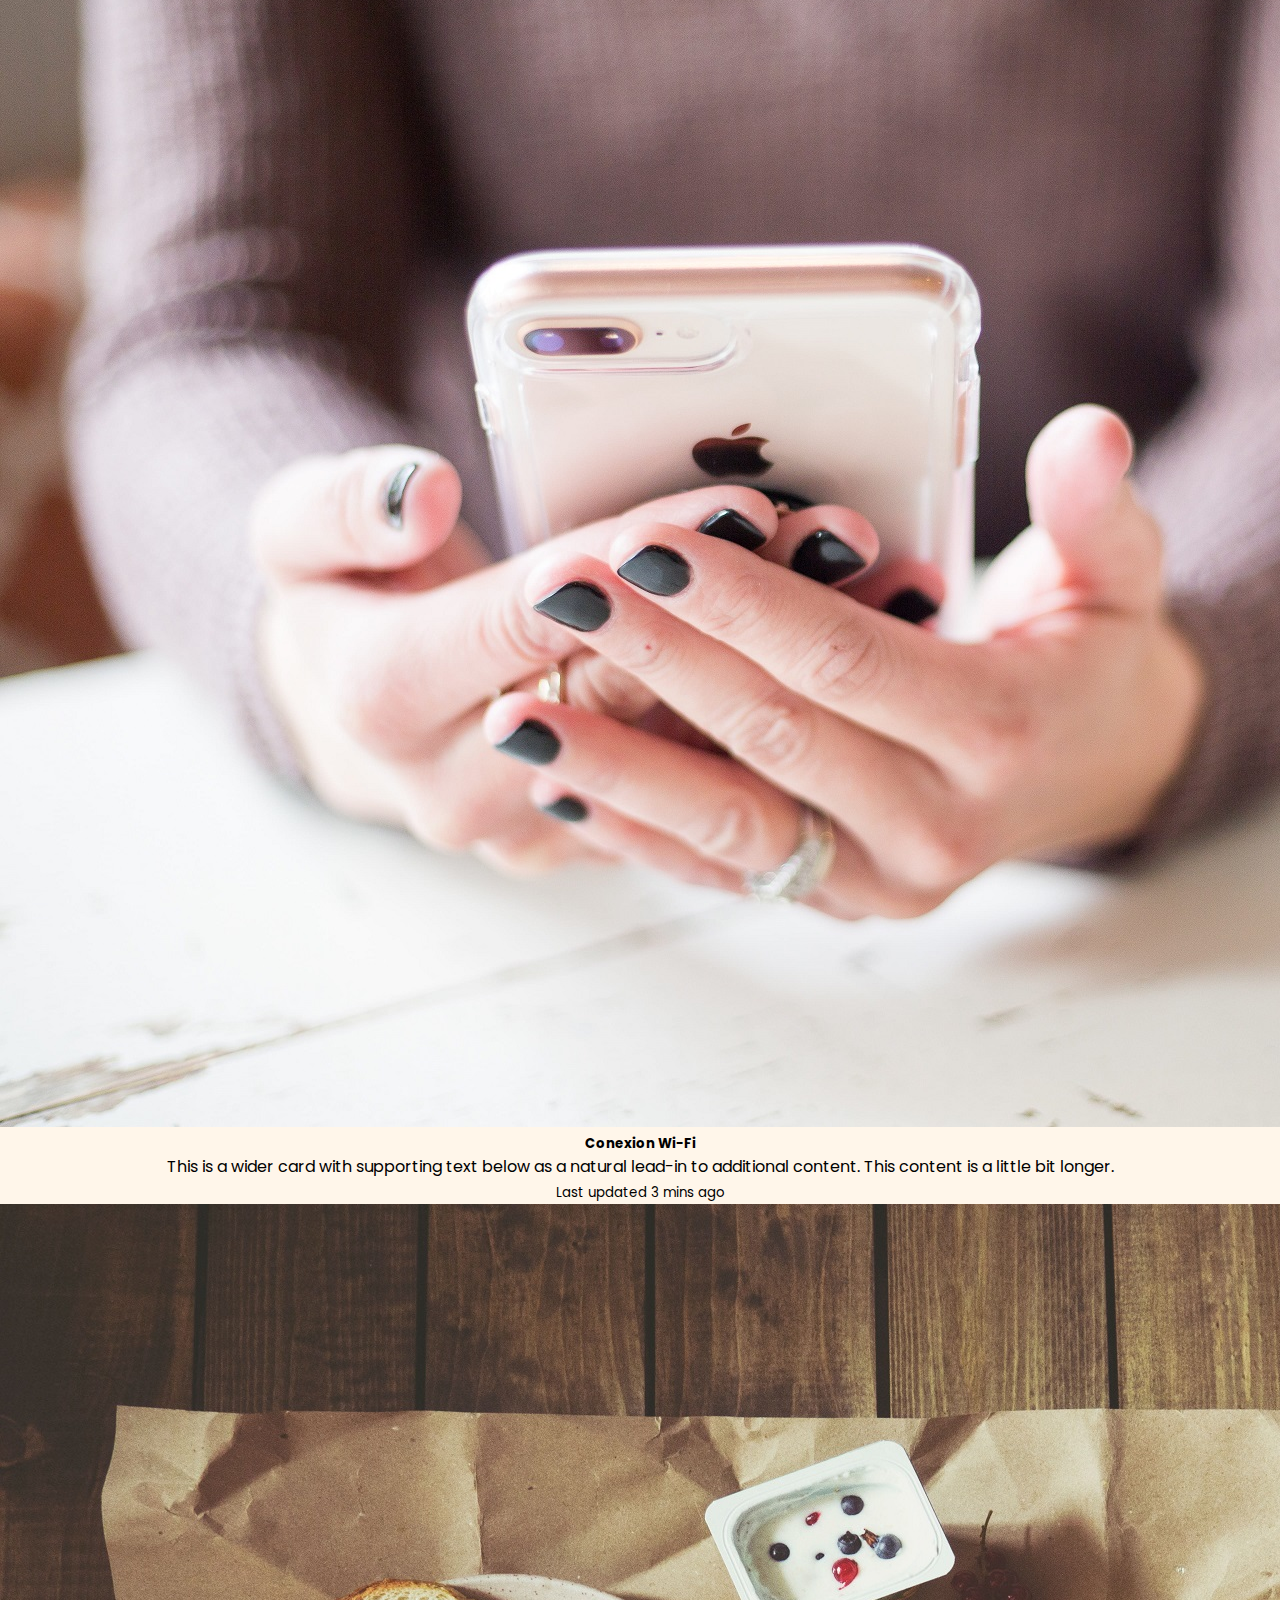
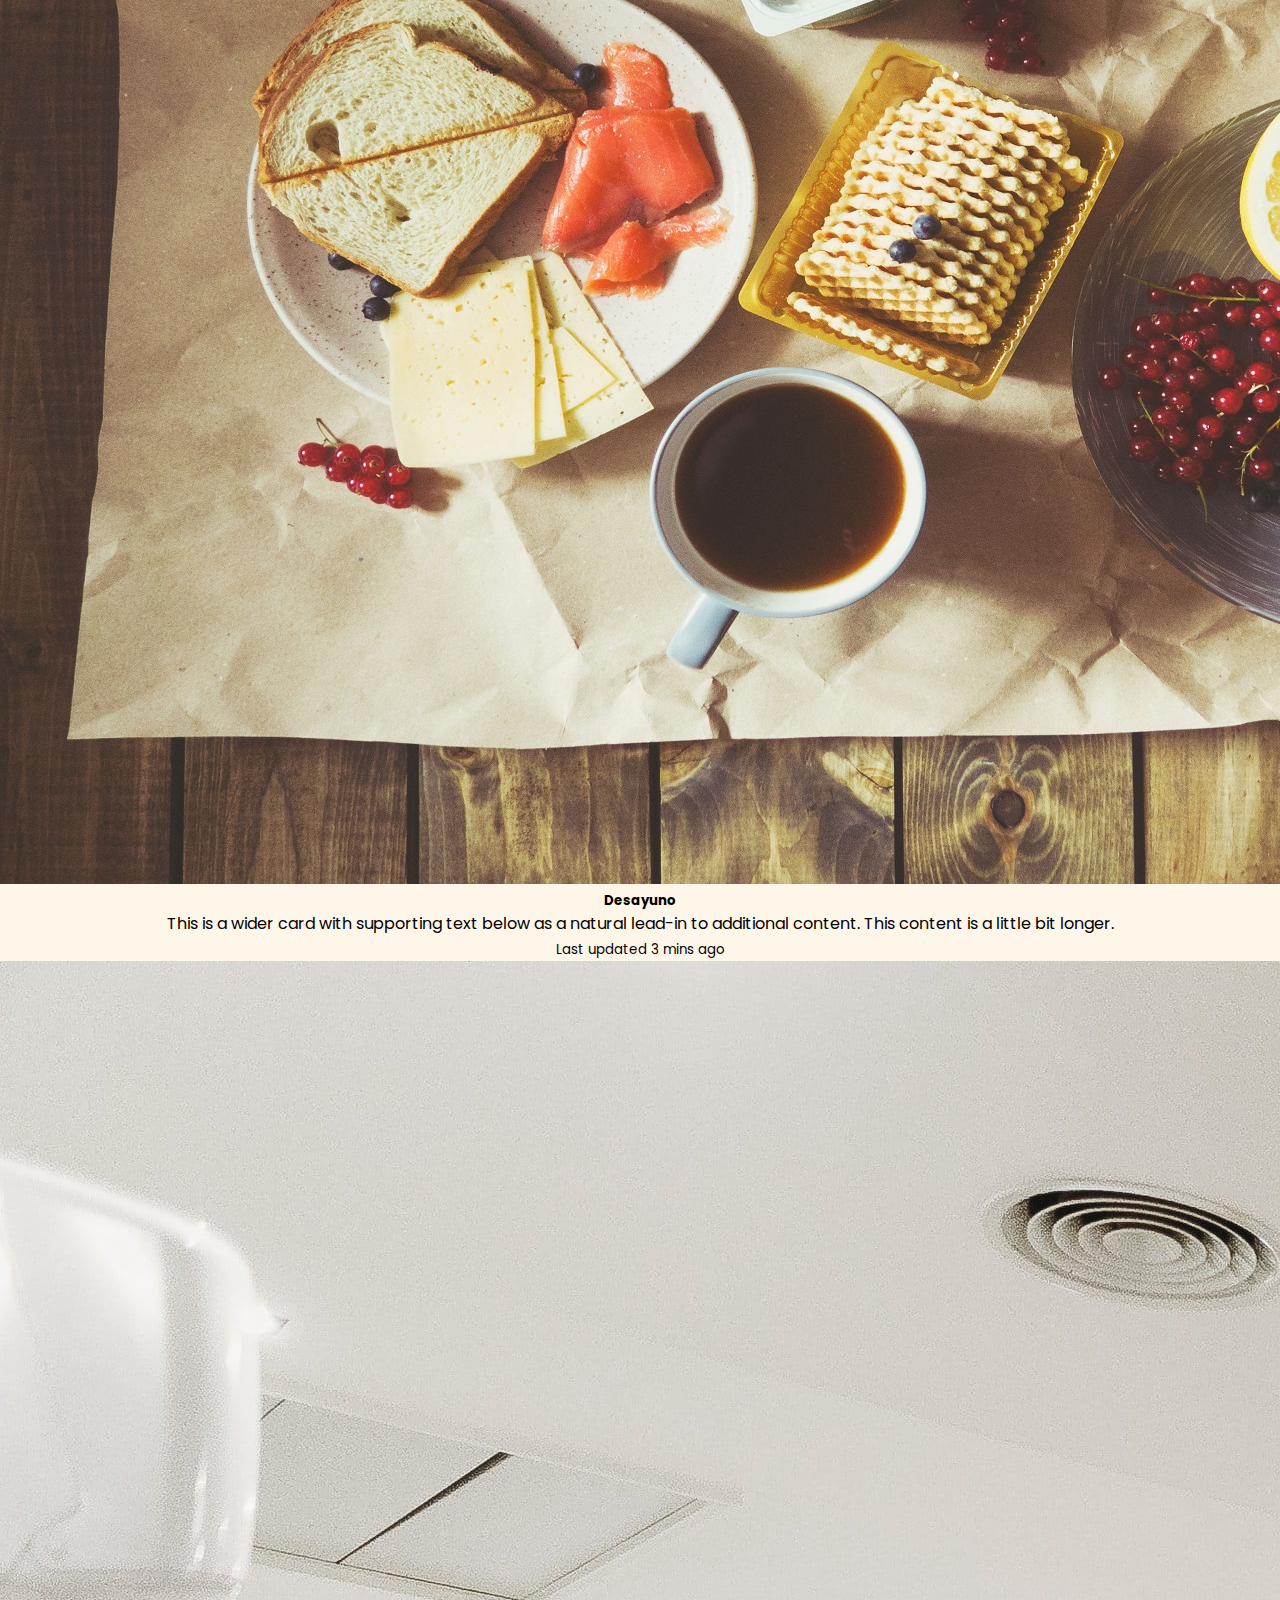
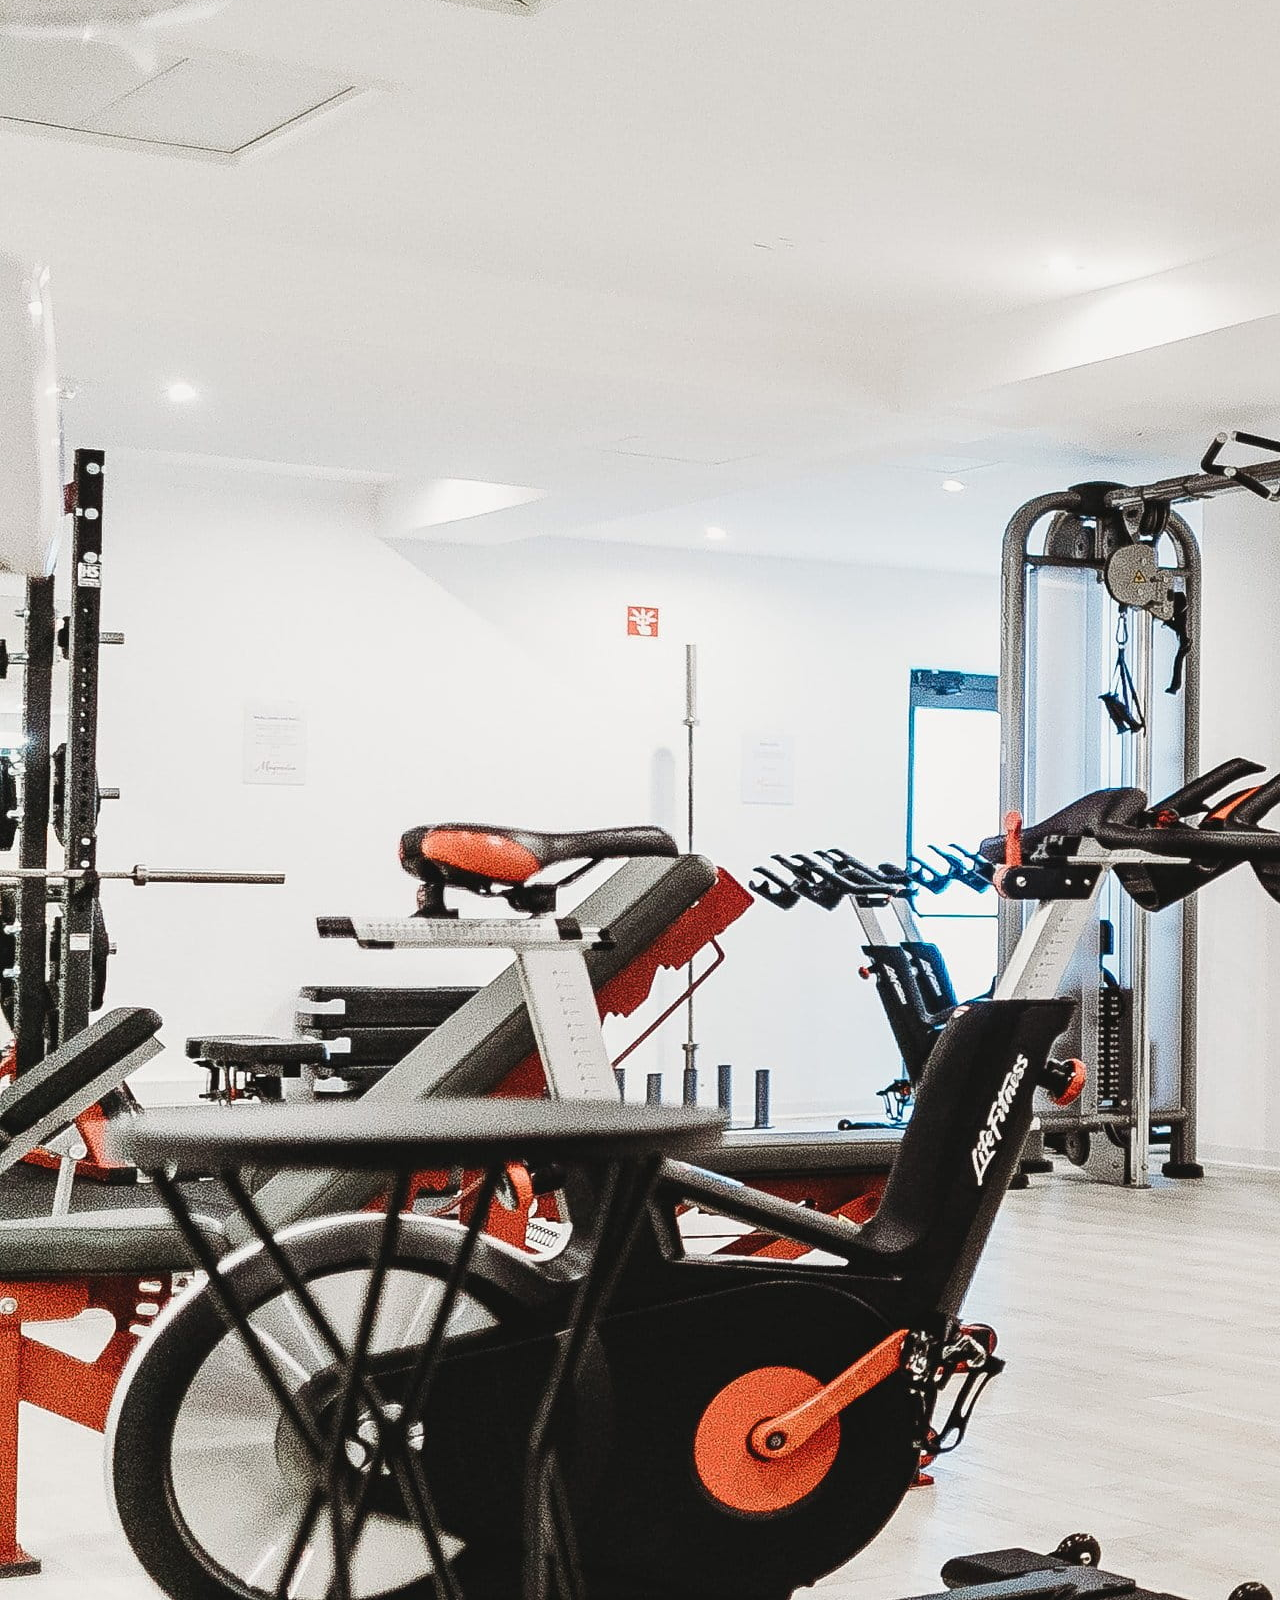
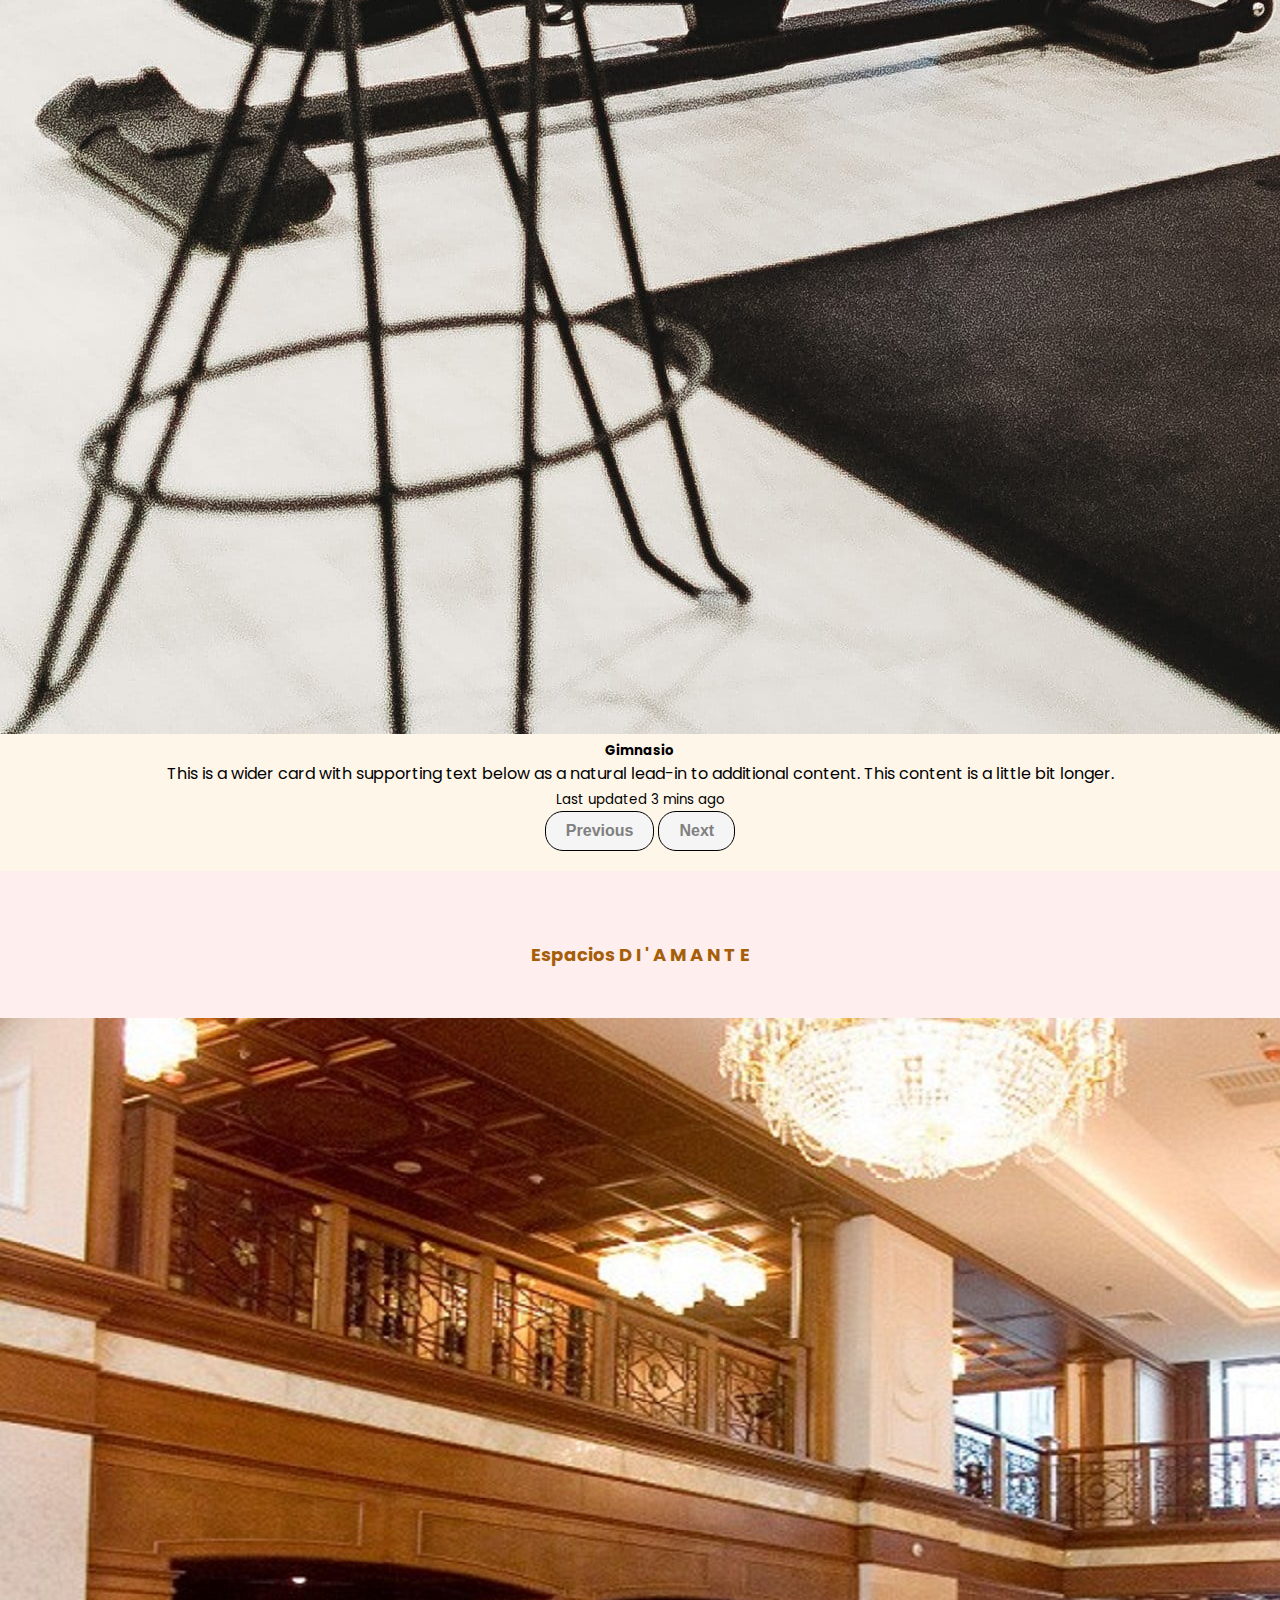
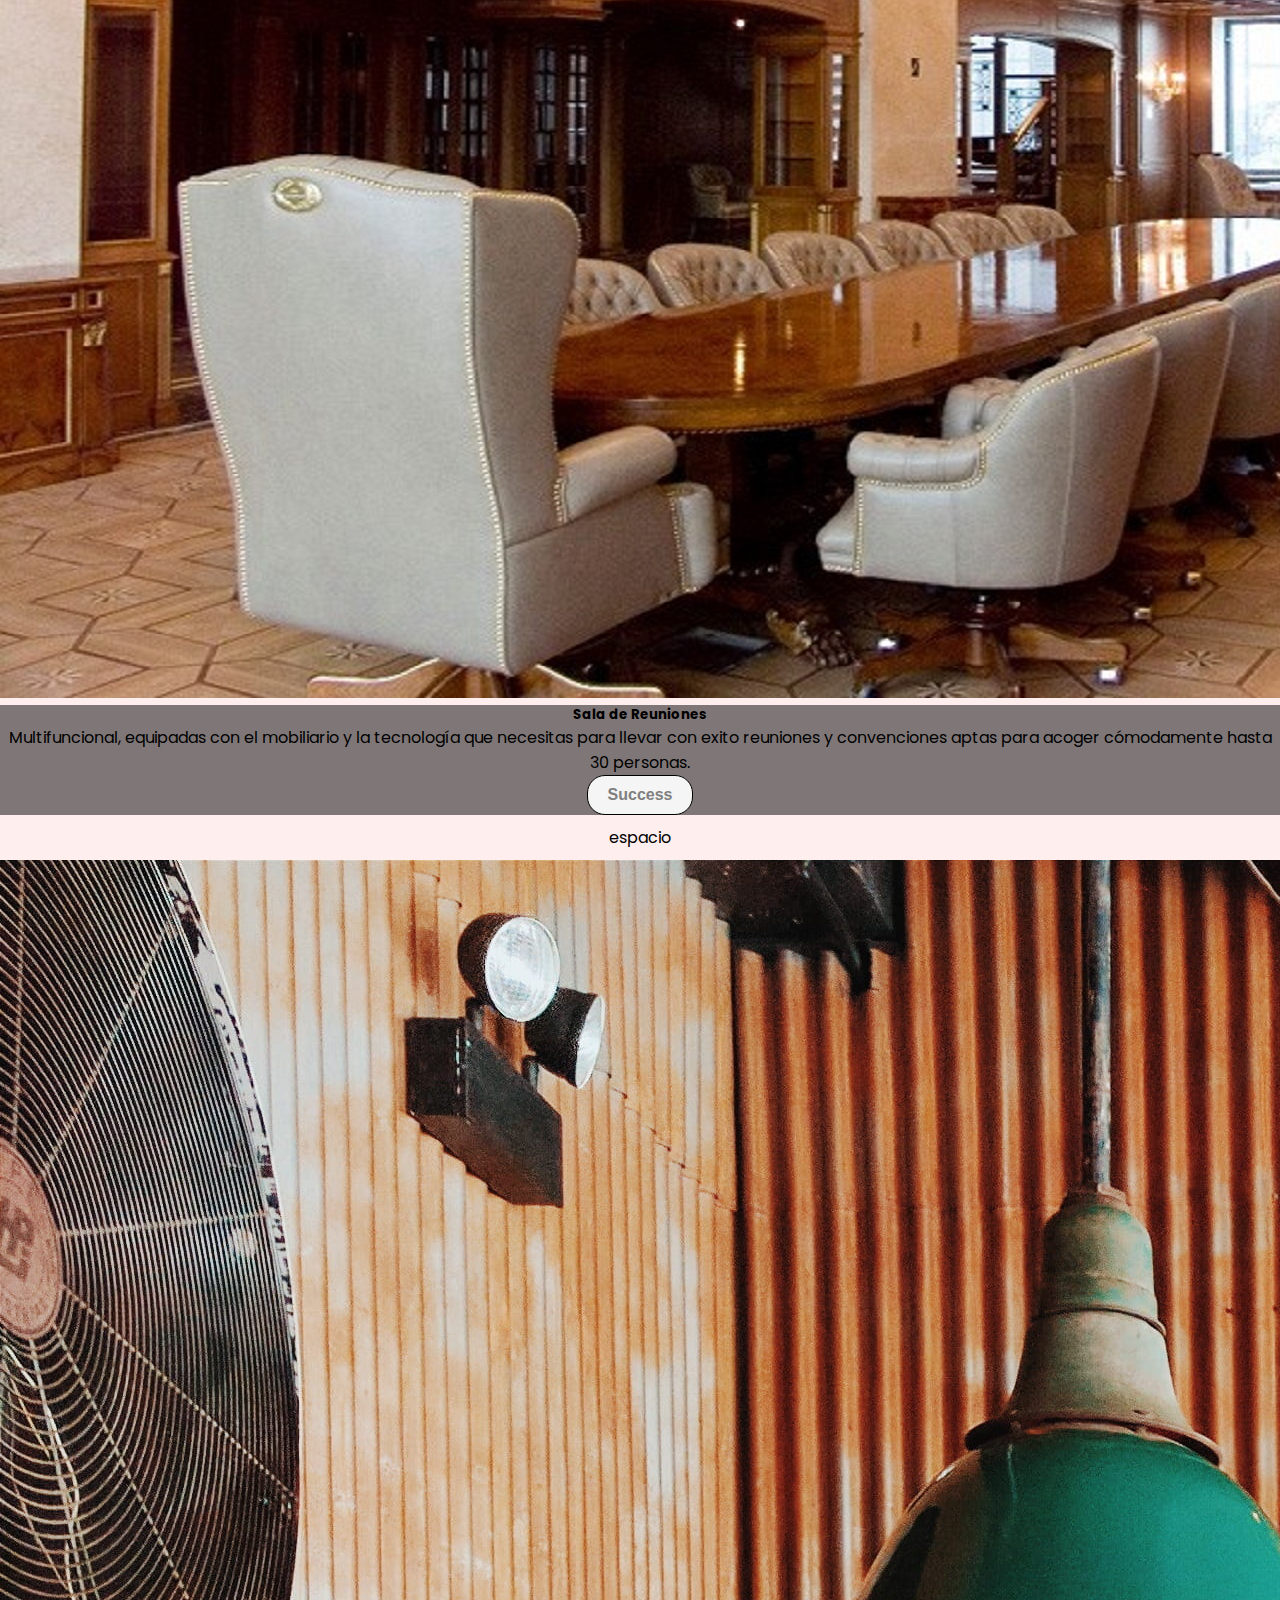
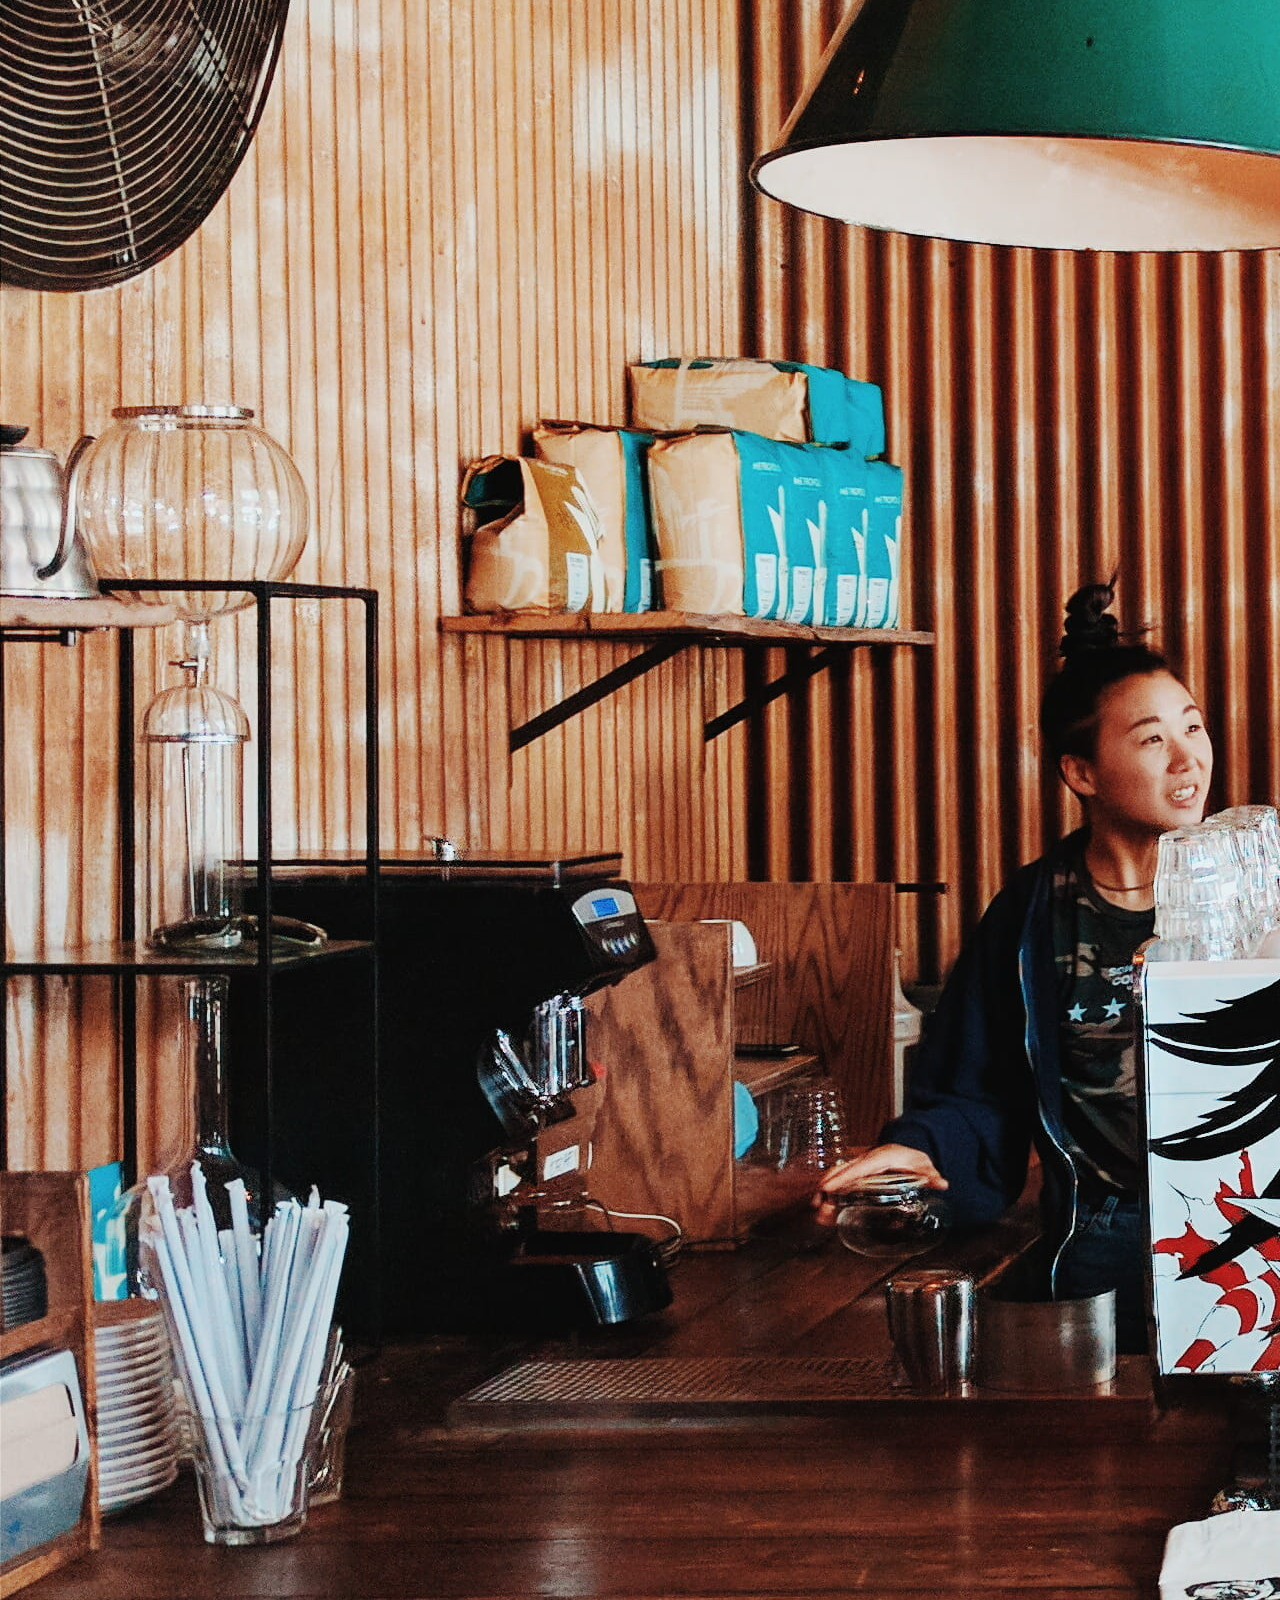
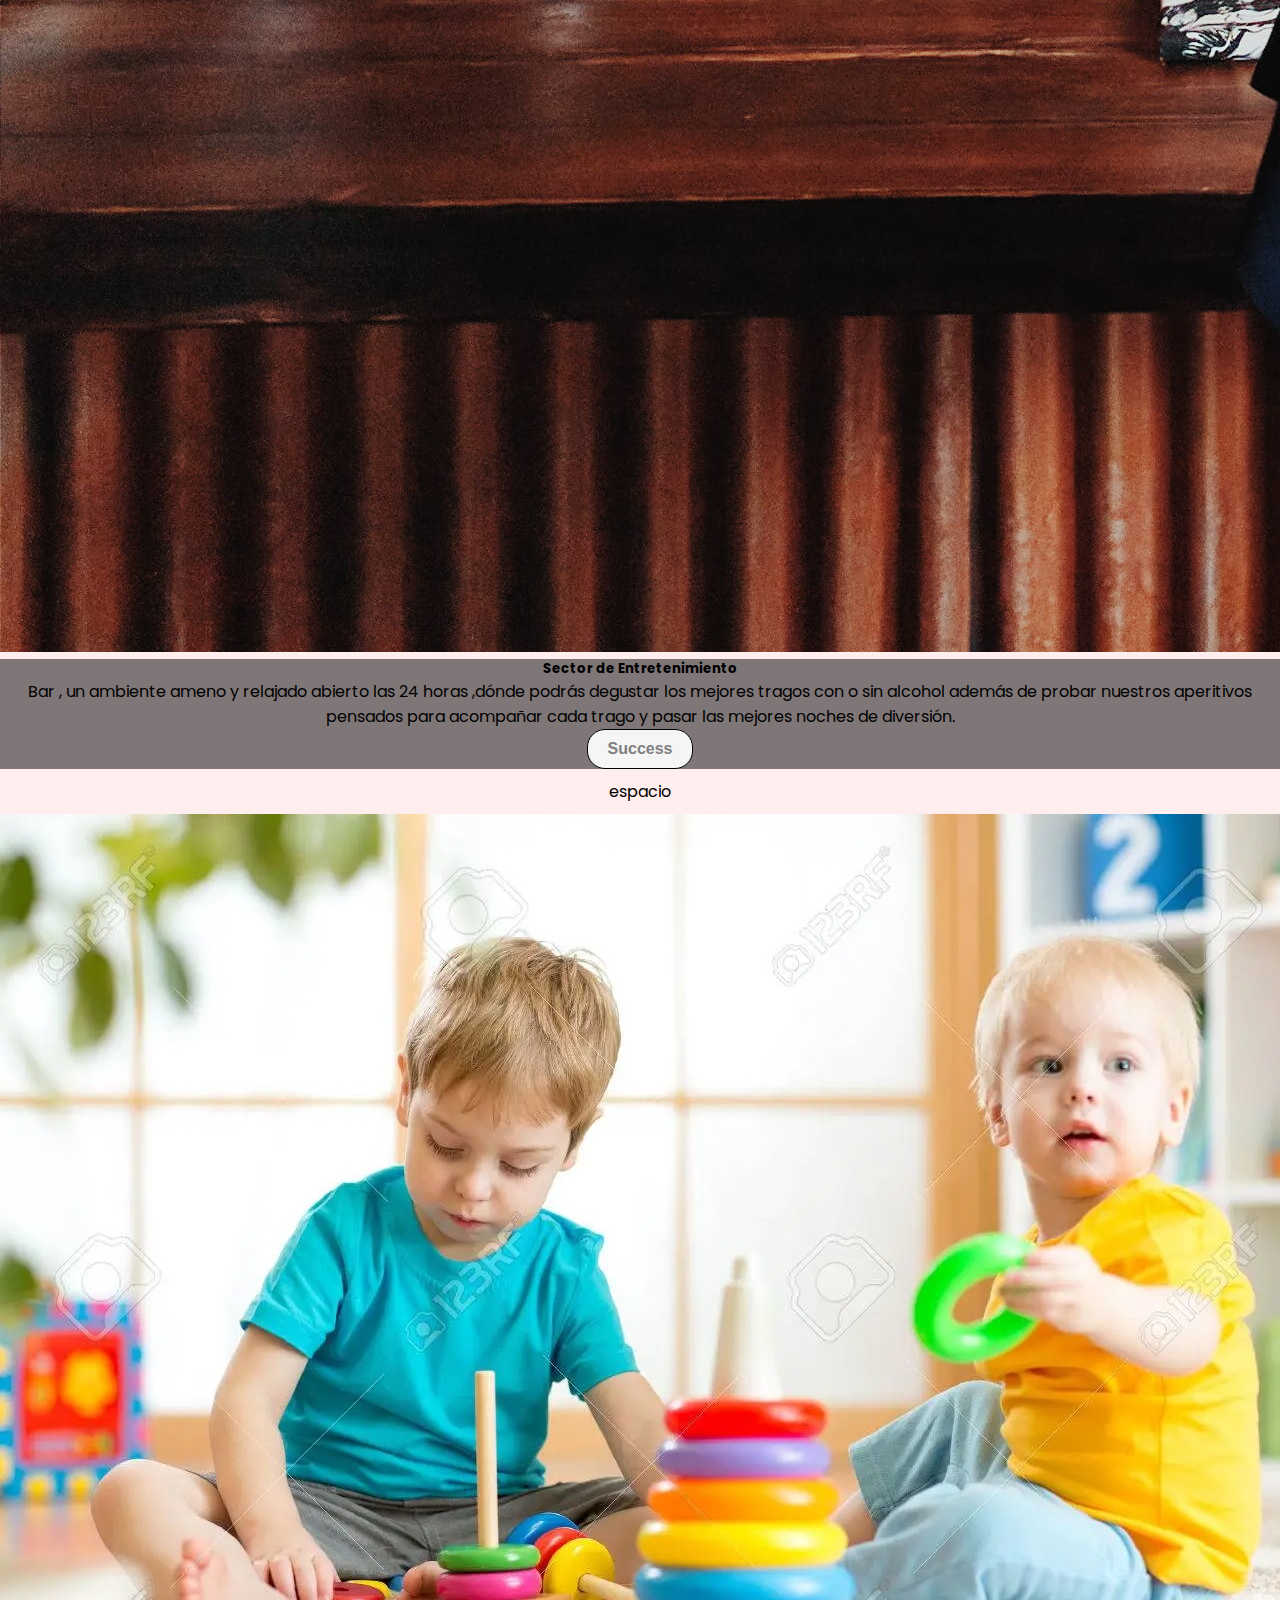
==== commit ee600246: "Add files via upload" ====
--- a/index.html
+++ b/index.html
@@ -35,11 +35,11 @@
 <body>
 	<header>
 		<div id="barra-navegacion">
-			 <nav>
+			<nav>
 				<!-- start -- probando barras de navegacion-->
 				<nav class="navbar bg-light fixed-top">
 					<div class="container-fluid">
-					  <a class="navbar-brand" href="#">D I ' A M A N T E</a>
+					  <a class="navbar-brand" href="#">B I E N V E N I D O</a>
 					  <button class="navbar-toggler" type="button" data-bs-toggle="offcanvas" data-bs-target="#offcanvasNavbar" aria-controls="offcanvasNavbar">
 						<span class="navbar-toggler-icon"></span>
 					  </button>
@@ -71,18 +71,14 @@
 					</div>
 				  </nav>
 				<!-- end -- probando barras de navegacion-->
-				
-			 </nav>
+					
+			</nav>
 		</div>	
 	</header>
 
-	<section>
-		
-	</section>
-
 	<section id="bienvenida">
 			<div class="img-background"></div>
-			<h2>B I E N V E N I D O S<br><br>A<br><br>S A L T A</h2>
+			<h2>D I ' A  M A N T E</h2>
 			<!--<p>Un lugar donde podes, ademas de descansar, podes disfrutar de nuestra cultara nortenia y disfrutar de los mejores paisajes del pais.(osea pegarte un embole, comer empanadas, humitas, y mirar el cerro o montanias para algunos)</p> -->
 	</section>
 	
@@ -91,47 +87,33 @@
 			<h2>Nuestras Habitaciones</h2>
 			<span></span>
 			<p>Todas las habitaciones cuentan con:<br><br>-Smart TV-<br>-Aire acondicionado-<br>-Baño privado-</p>
-				<div  id="ficha">
+				
+			<div  id="ficha">
 					<h5 id="text-img">- ESTANDAR -</h5>
-					<div id="img-hab"><img src="hab-estandar.jpg" alt=""></div>
-					<!--
-					<div id="carouselExampleFade" class="carousel slide carousel-fade" data-bs-ride="carousel">
+					
+					
+					<div id="carouselExampleInterval" class="carousel slide" data-bs-ride="carousel">
 						<div class="carousel-inner">
-						  <div class="carousel-item active">
+						  <div class="carousel-item active" data-bs-interval="2000">
 							<img src="hab-estandar.jpg" class="d-block w-100" alt="...">
 						  </div>
-						  <div class="carousel-item">
+						  <div class="carousel-item" data-bs-interval="2000">
 							<img src="hab-superior.jpg" class="d-block w-100" alt="...">
 						  </div>
 						  <div class="carousel-item">
 							<img src="hab-ejecutiva.jpg" class="d-block w-100" alt="...">
 						  </div>
 						</div>
-					  </div> -->
-
-					<p id="text-img">Lorem ipsum dolor sit amet consectetur adipisicing elit. 
-					Maiores dicta fugit officia magni quas nobis, provident, 
-					expedita nesciunt veritatis tenetur itaque officiis reiciendis 
-					labore? Modi, impedit! Similique quibusdam voluptates aliquid?</p>
-				</div>
-					
-				<div  id="ficha">
-					<h5 id="text-img">- SUPERIOR -</h5>
-					<div  id="img-hab"><img src="hab-superior.jpg" alt=""></div>
-						<p id="text-img">Lorem ipsum dolor sit amet consectetur adipisicing elit. 
-						Maiores dicta fugit officia magni quas nobis, provident, 
-						expedita nesciunt veritatis tenetur itaque officiis reiciendis 
-						labore? Modi, impedit! Similique quibusdam voluptates aliquid?</p>
-				</div>
-				
-			    <div  id="ficha">
-					<h5 id="text-img">- EJECUTIVA -</h5>
-					<div  id="img-hab"><img src="hab-ejecutiva.jpg" alt=""></div>
-					<p id="text-img">Lorem ipsum dolor sit amet consectetur adipisicing elit. 
-					Maiores dicta fugit officia magni quas nobis, provident, 
-					expedita nesciunt veritatis tenetur itaque officiis reiciendis 
-					labore? Modi, impedit! Similique quibusdam voluptates aliquid?</p>
-			    </div>
+						<button class="carousel-control-prev" type="button" data-bs-target="#carouselExampleInterval" data-bs-slide="prev">
+						  <span class="carousel-control-prev-icon" aria-hidden="true"></span>
+						  <span class="visually-hidden">Previous</span>
+						</button>
+						<button class="carousel-control-next" type="button" data-bs-target="#carouselExampleInterval" data-bs-slide="next">
+						  <span class="carousel-control-next-icon" aria-hidden="true"></span>
+						  <span class="visually-hidden">Next</span>
+						</button>
+					</div>
+			</div>
 		</div>
 						
 	</section>
@@ -208,43 +190,50 @@
 
 		
 	<section id="espacios">
-		<h4 id="subtitulos-chicos">Establecimientos D I ' A M A N T E</h4>
+		<h4 id="subtitulos-chicos">Espacios D I ' A M A N T E</h4>
 		
 		<div class="card bg-light text-white">
 			<img src="sala-de-reuniones.jpg" class="card-img" alt="...">
 			<div class="card-img-overlay">
 			  <h5 class="card-title">Sala de Reuniones</h5>
-			  <p class="card-text">This is a wider card with supporting text below as a natural lead-in to additional content. This content is a little bit longer.</p>
-			  <p class="card-text">Last updated 3 mins ago</p>
+			  <p class="card-text">Multifuncional, equipadas con el mobiliario y la tecnología que necesitas para llevar con exito  reuniones y convenciones aptas para acoger cómodamente hasta 30 personas.</p>
+			  
 			  <button type="button" class="btn btn-outline-success">Success</button>
 			</div>
 		</div>
 		
-		<span>espacio en blanco</span>
+		<div id="espacio-blanco">espacio</div>
 		
 		<div class="card bg-light text-white">
 			<img src="salon-barra.jpg" class="card-img" alt="...">
 			<div class="card-img-overlay">
 			  <h5 class="card-title">Sector de Entretenimiento
 			  </h5>
-			  <p class="card-text">This is a wider card with supporting text below as a natural lead-in to additional content. This content is a little bit longer.</p>
-			  <p class="card-text">Last updated 3 mins ago</p>
+			  <p class="card-text">Bar , un ambiente ameno y relajado abierto las 24 horas ,dónde podrás degustar los mejores tragos con o sin alcohol además de probar nuestros aperitivos pensados para acompañar cada trago y pasar las mejores noches de diversión.</p>
+			  
 			  <button type="button" class="btn btn-outline-success">Success</button>
 			</div>
 		</div>
 
-		<span>espacio en blanco</span>
+		<div id="espacio-blanco">espacio</div>
 
 		<div class="card bg-light text-white">
 			<img src="niños.jpg" class="card-img" alt="...">
 			<div class="card-img-overlay">
 			  <h5 class="card-title">PlayGround</h5>
-			  <p class="card-text">This is a wider card with supporting text below as a natural lead-in to additional content. This content is a little bit longer.</p>
-			  <p class="card-text">Last updated 3 mins ago</p>
+			  <p class="card-text">Los niños se divierten en nuestra sala la cual cuenta con sectores aptos según edades de 0 a 12 años, con los más diversos juegos y la tecnología adecuada.</p>
+			  <p class="card-text"></p>
 			  <button type="button" class="btn btn-outline-success">Success</button>
 			</div>
 		</div>
 		
+		<div id="espacio-blanco">espacio</div>
+		
+	</section>
+
+	<section id="ubi">
+		<h4>Donde encontrarnos</h4>
+		<iframe id="map" src="https://www.google.com/maps/embed?pb=!1m14!1m8!1m3!1d20490.02906699256!2d-65.41398889863049!3d-24.789987050286694!3m2!1i1024!2i768!4f13.1!3m3!1m2!1s0x941bc3bcaa4146a5%3A0x5858d5a81b90c139!2sPlaza%209%20de%20Julio%20de%20Salta!5e0!3m2!1ses!2sar!4v1656034326133!5m2!1ses!2sar" width="400" height="300" style="border:0;" allowfullscreen="" loading="lazy" referrerpolicy="no-referrer-when-downgrade"></iframe>
 	</section>
 
 
--- a/index.css
+++ b/index.css
@@ -8,7 +8,9 @@
 }
 
 body {
-	margin: 0;
+	margin: auto;
+	
+	
 }
 
 ul{list-style: none;}
@@ -79,7 +81,7 @@
 		rgba(0,0,0,0.5),
 		rgba(0, 0, 0, 0.5)
 	),
-		url(salta-cabildo.jpg);
+		url(hotel.jpg);
 	background-repeat: no-repeat;
 	background-size: cover;
 	background-position: center center;
@@ -156,7 +158,7 @@
 #zones h4{
 	padding: 50px 0px;
 	font-size: 2vh;
-	color: white;
+	color: rgb(166, 94, 9);
 }
 
 #subtitulos-chicos{
@@ -184,26 +186,59 @@
 	,url();
 	
 }
+#espacio-blanco{
+	margin: 0;
+	padding: 10px 0px;
+}
+#ubi{
+	font-family: "Poppins", sans-serif;
+	text-align: center;
+	background-color: rgb(235, 216, 195);
+	padding: 20px 10px 20px 10px;
+	background-color: rgb(255, 246, 234);
+}
+#ubi h4{
+	text-align: center;
+	margin: 0 auto;
+	padding:10px 0px 30px 0px;
+}
+#map{
+	border-radius: 12px;
+	box-shadow: 0px 0px 10px rgba(114, 114, 114, 0.993)
+}
+
 
 #events{
 	font-family: "Poppins", sans-serif;
 	text-align: center;
-	background-color: rgb(235, 216, 195);
+	/*background-color: rgb(235, 216, 195);*/
 	padding: 80px 0px;
+	background-image: linear-gradient(
+		0deg,
+		rgba(235, 216, 195, 0.767),
+		rgba(235, 216, 195, 0.767)
+	),
+		url(evento.jpg);
+		background-repeat: no-repeat;
+		background-size: cover;
+		background-position: center center;
 }
 #events div h2 {
-	padding: 30px 0px;
+	padding:0px 0px 60px 0px;
 	margin: 0px;
+	
 }
 #eventoparrafo {
-	padding: 0px 90px;
+	padding: 0px 70px;
 	font-size: 1.4vh;
 	margin: 0px;
+	text-align:left;
+	text-shadow: 0px 0px 10px;
 }
 
 #contact{
 	font-family: "Poppins", sans-serif;
-	text-align: center;
+	text-align:center;
 	background-color: rgb(73, 66, 59);
 	padding: 100px 0px;
 }
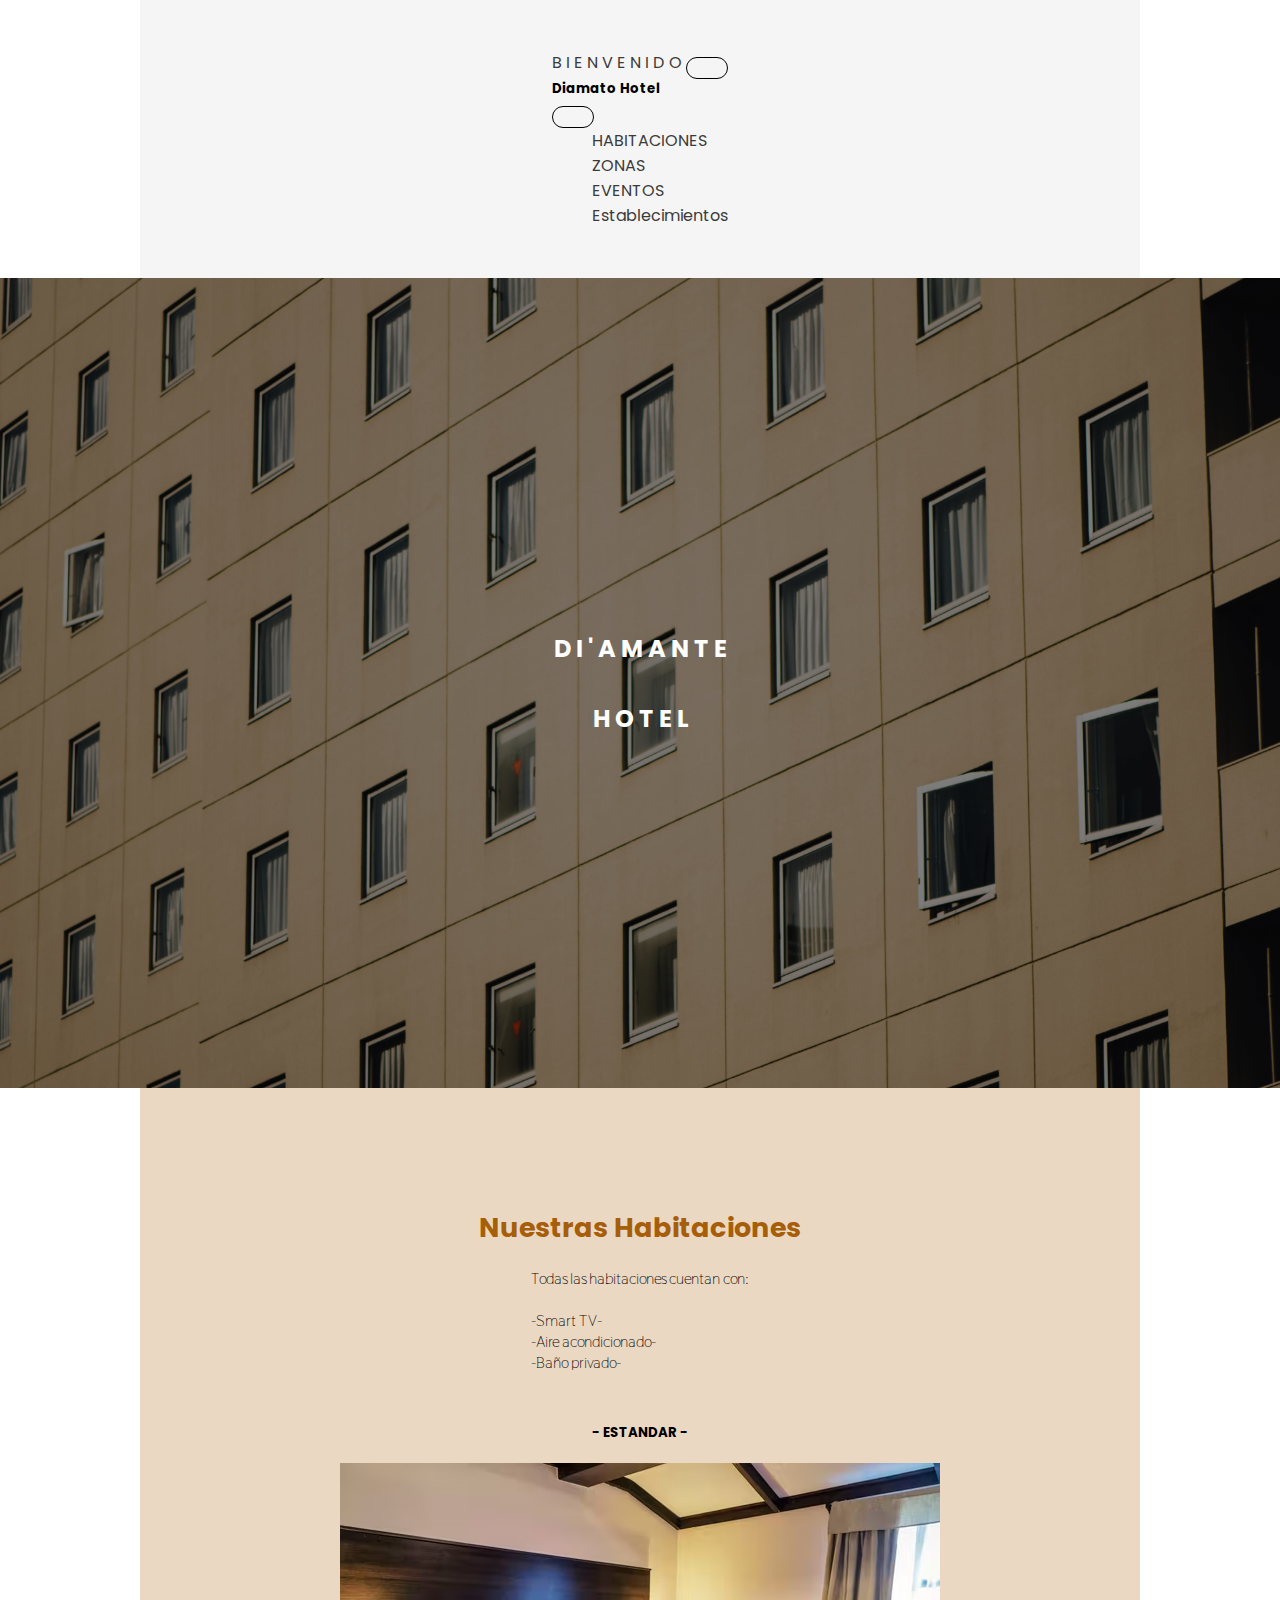
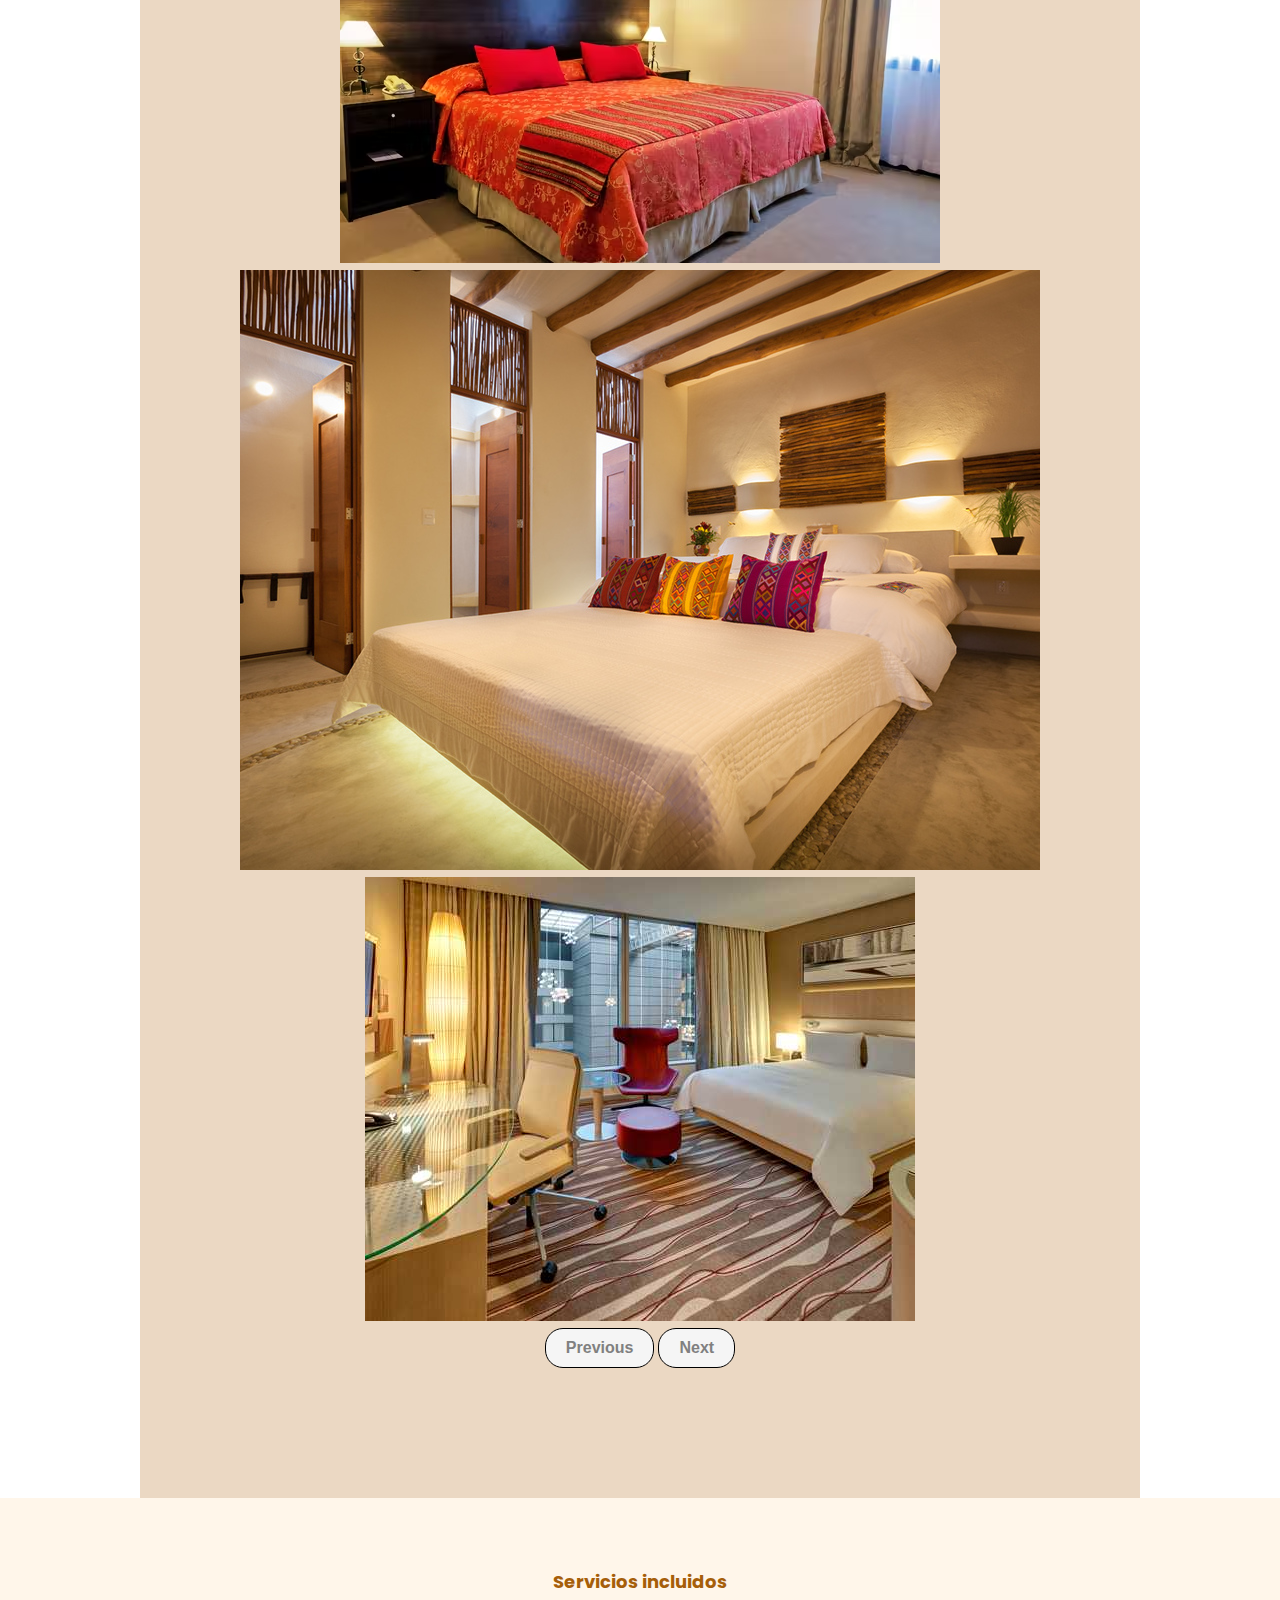
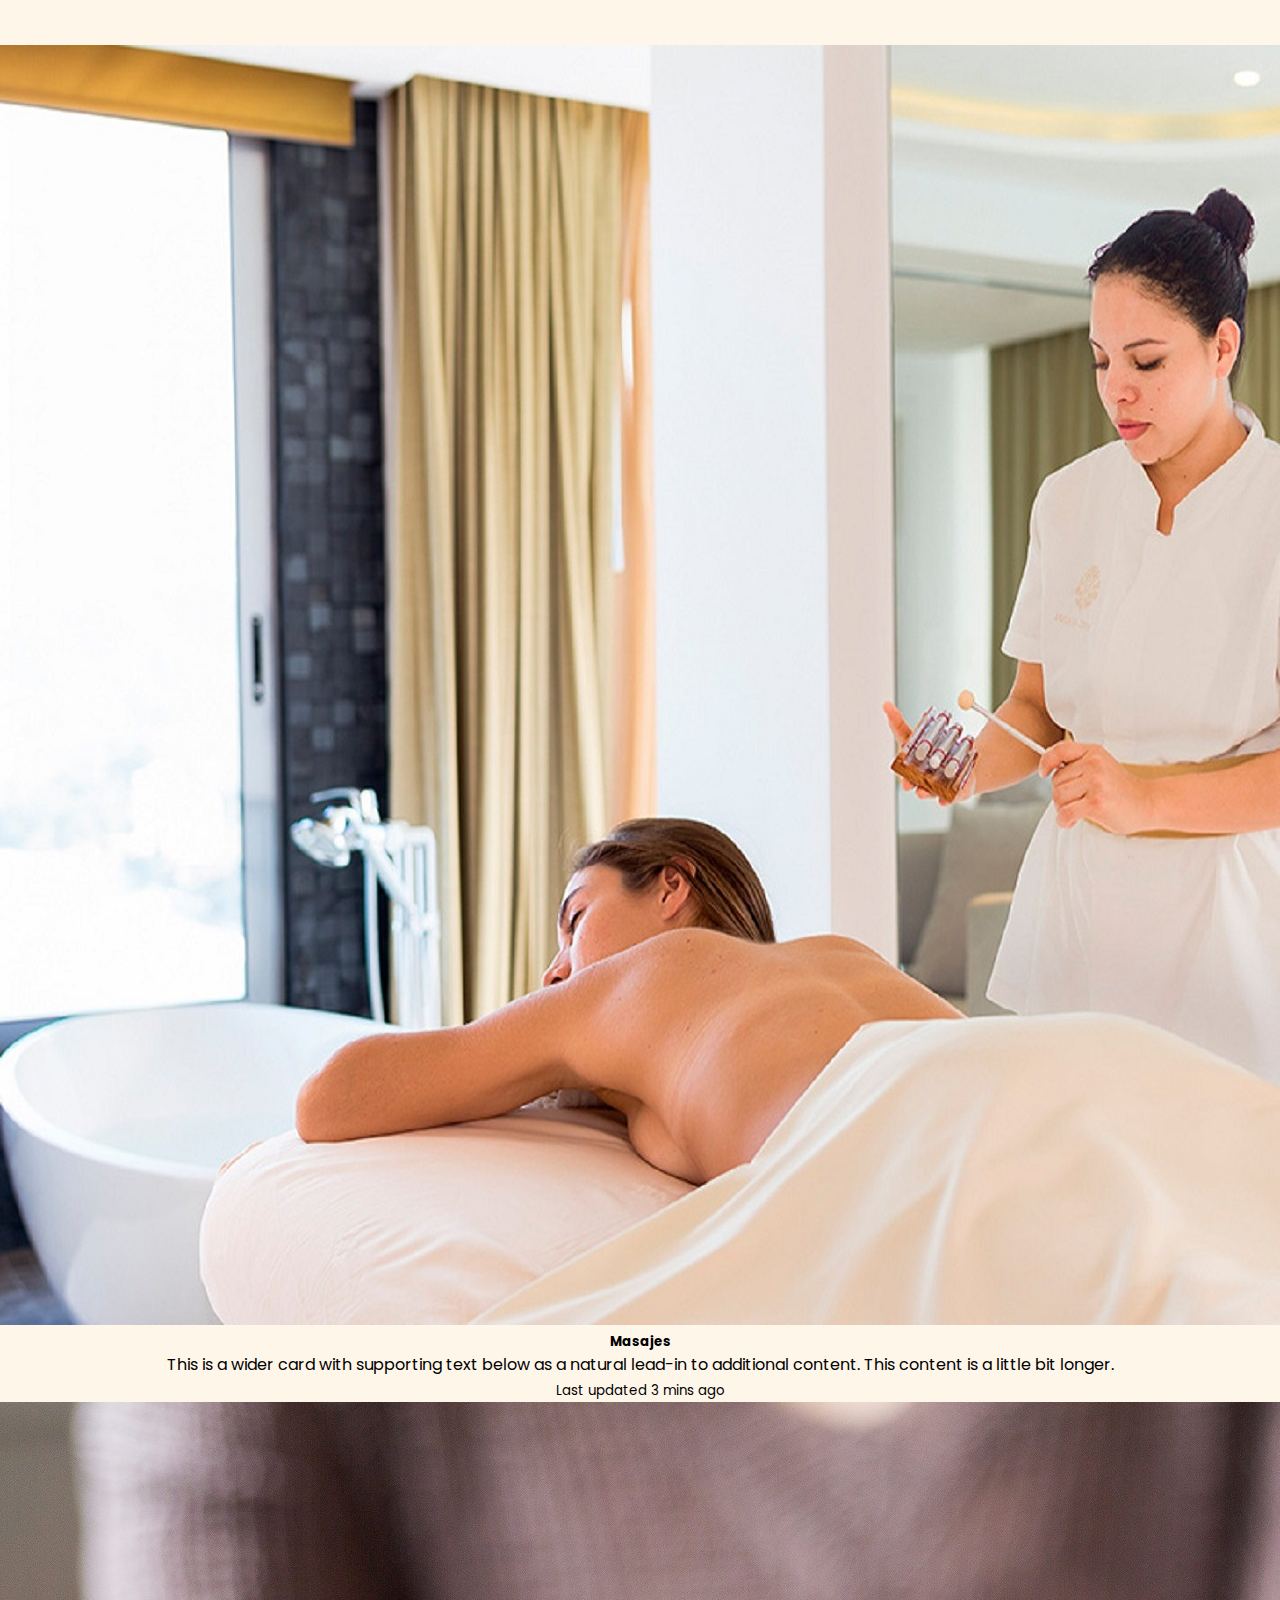
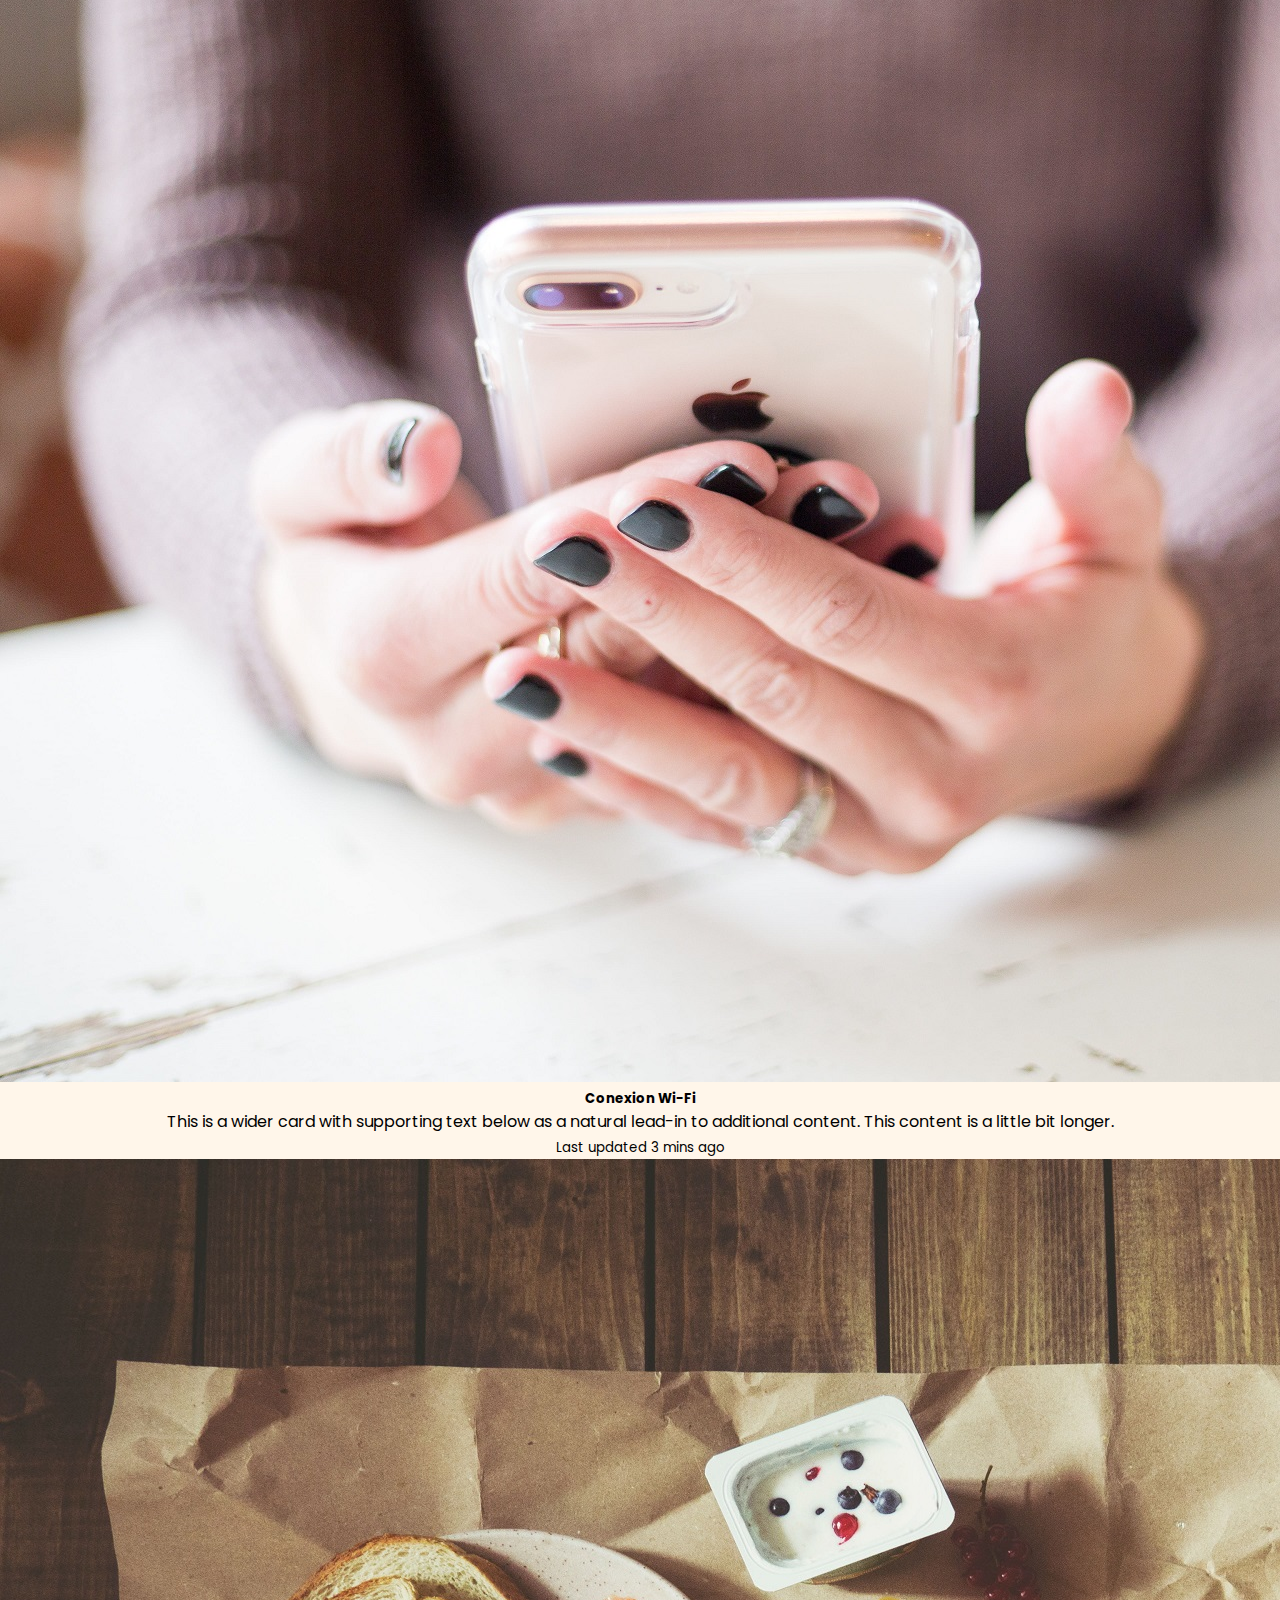
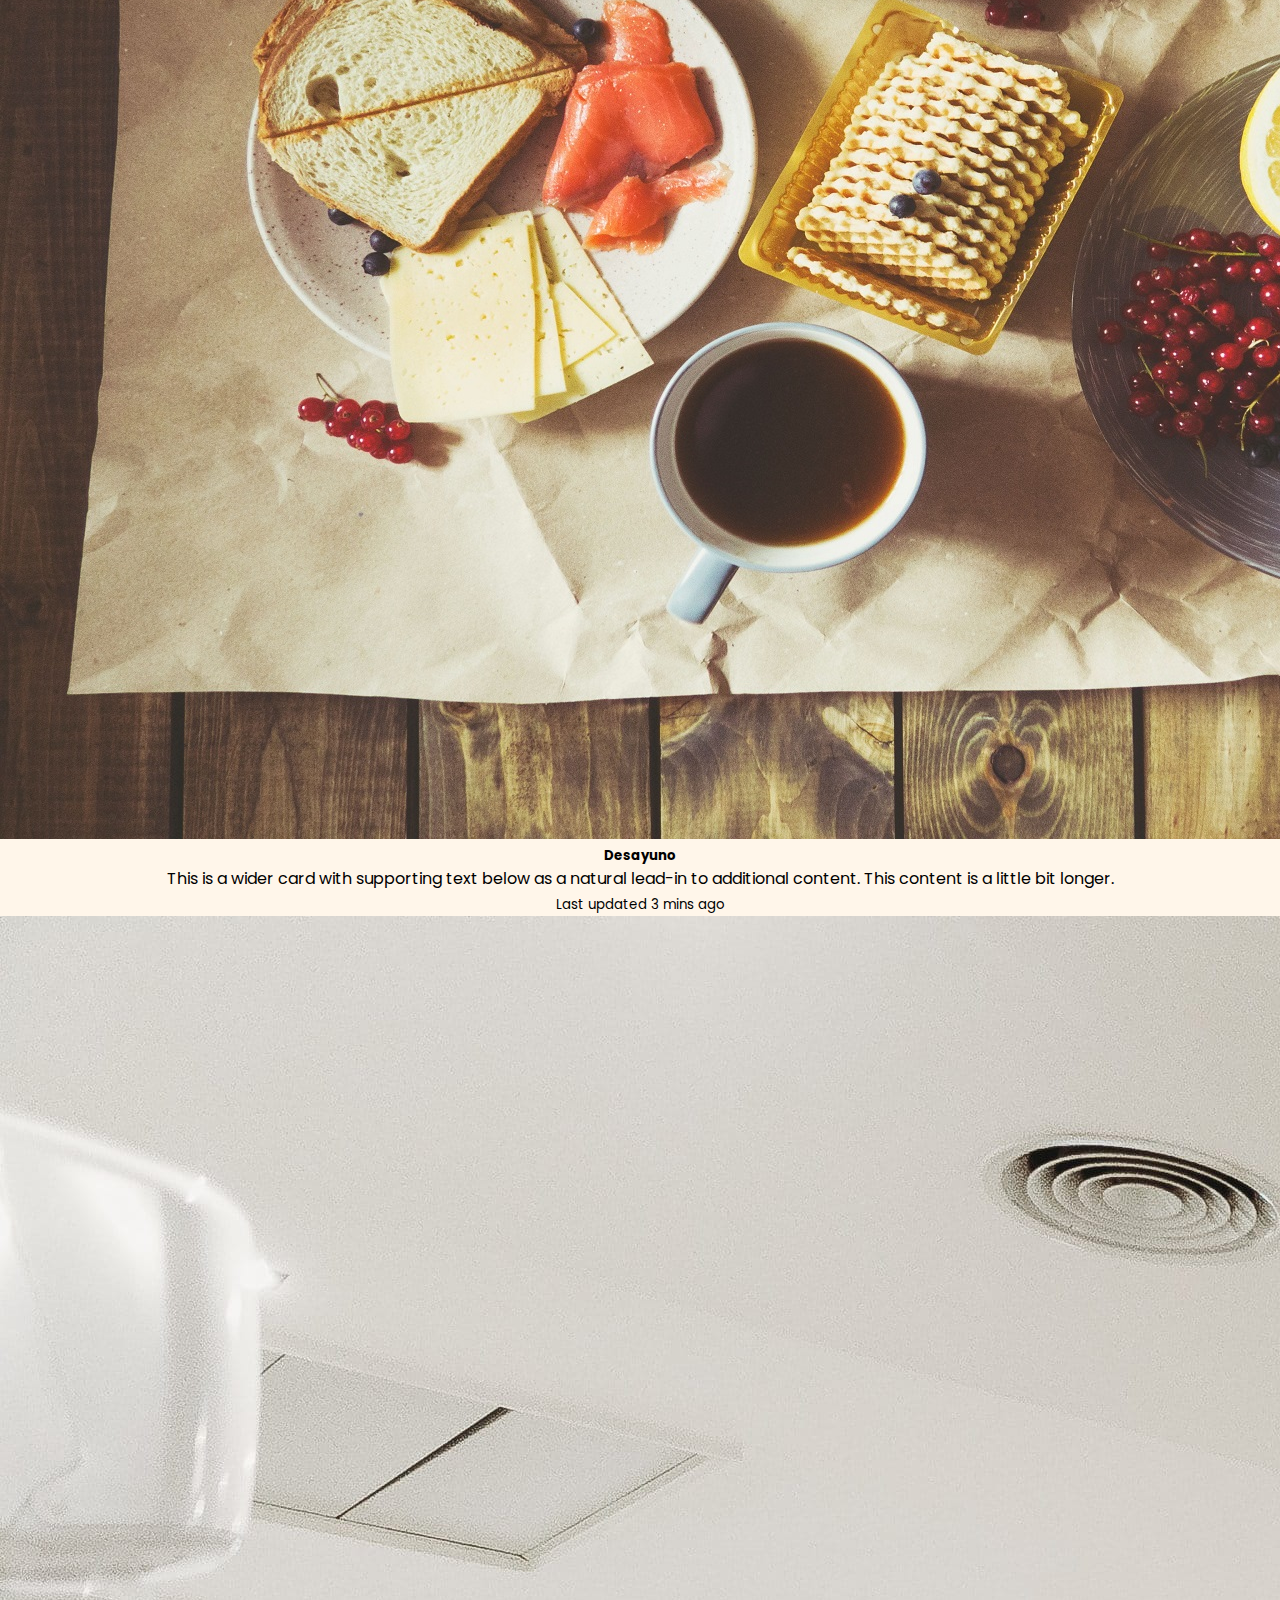
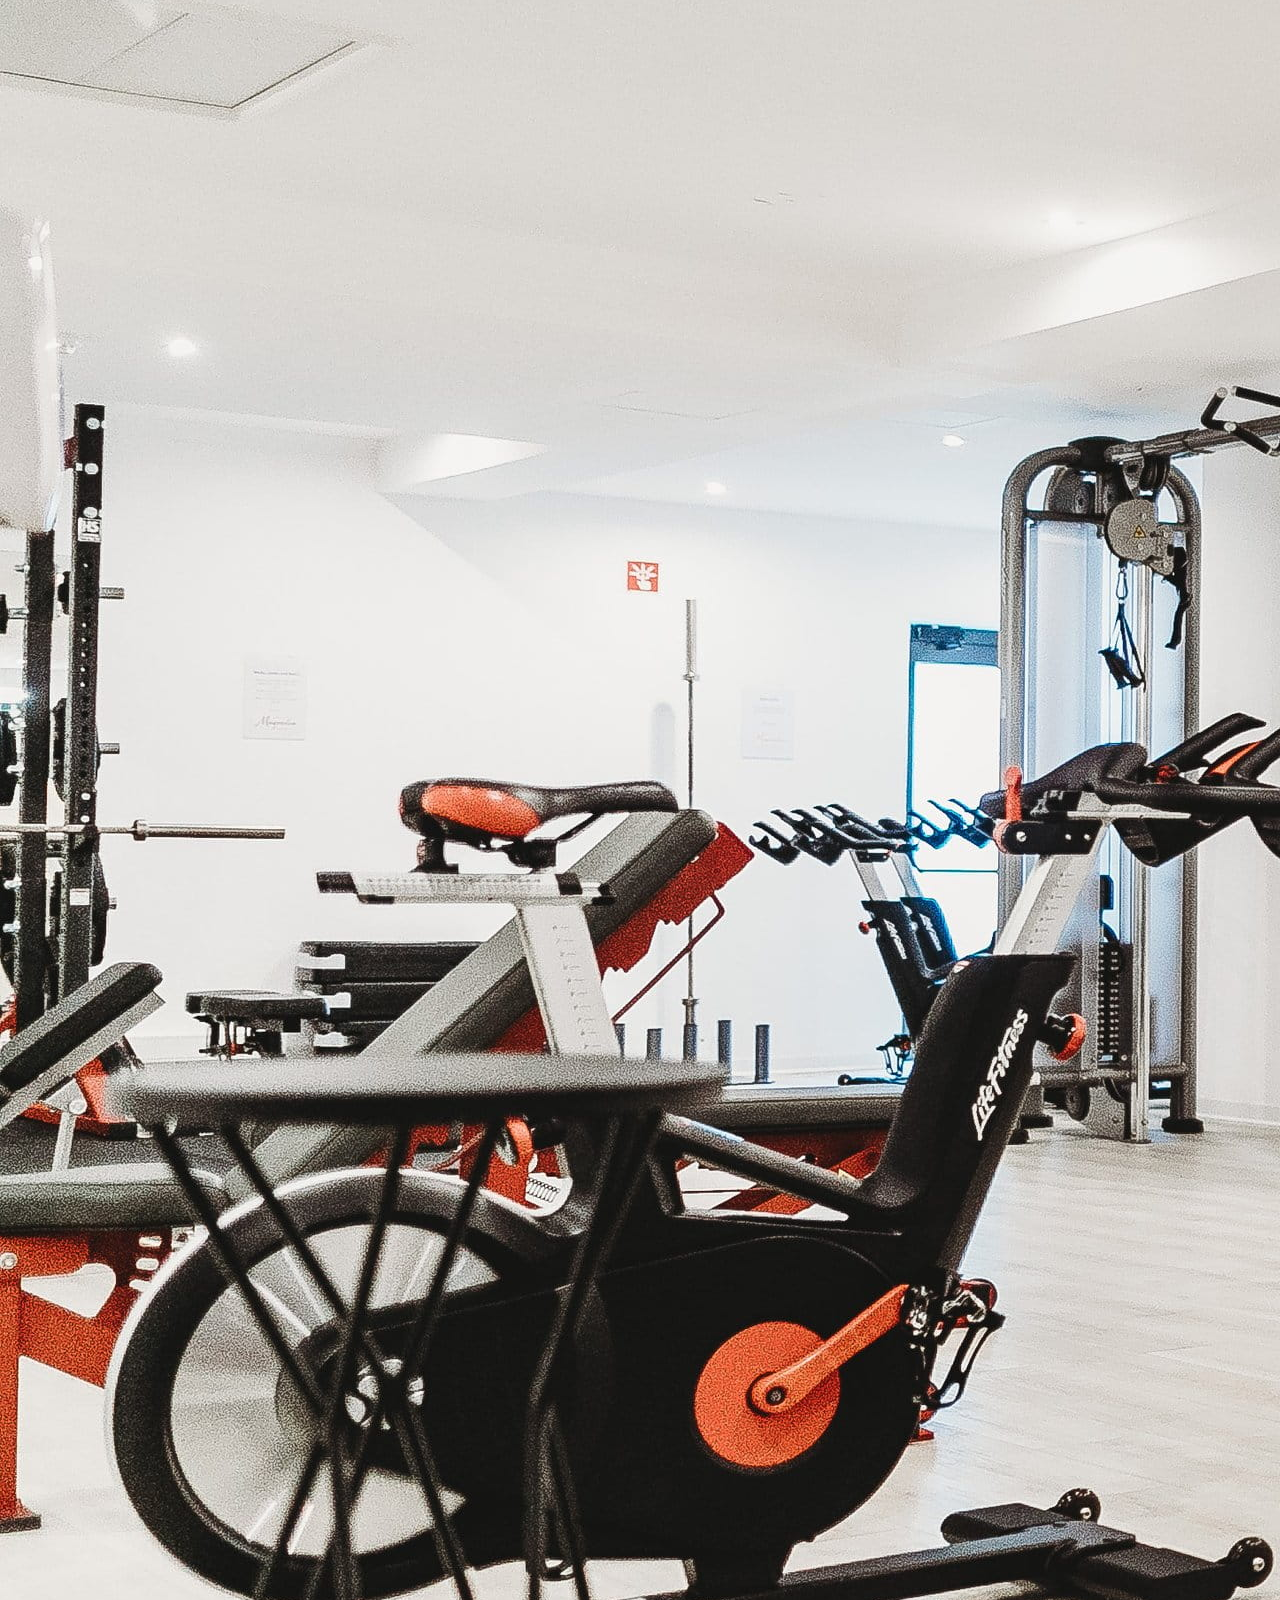
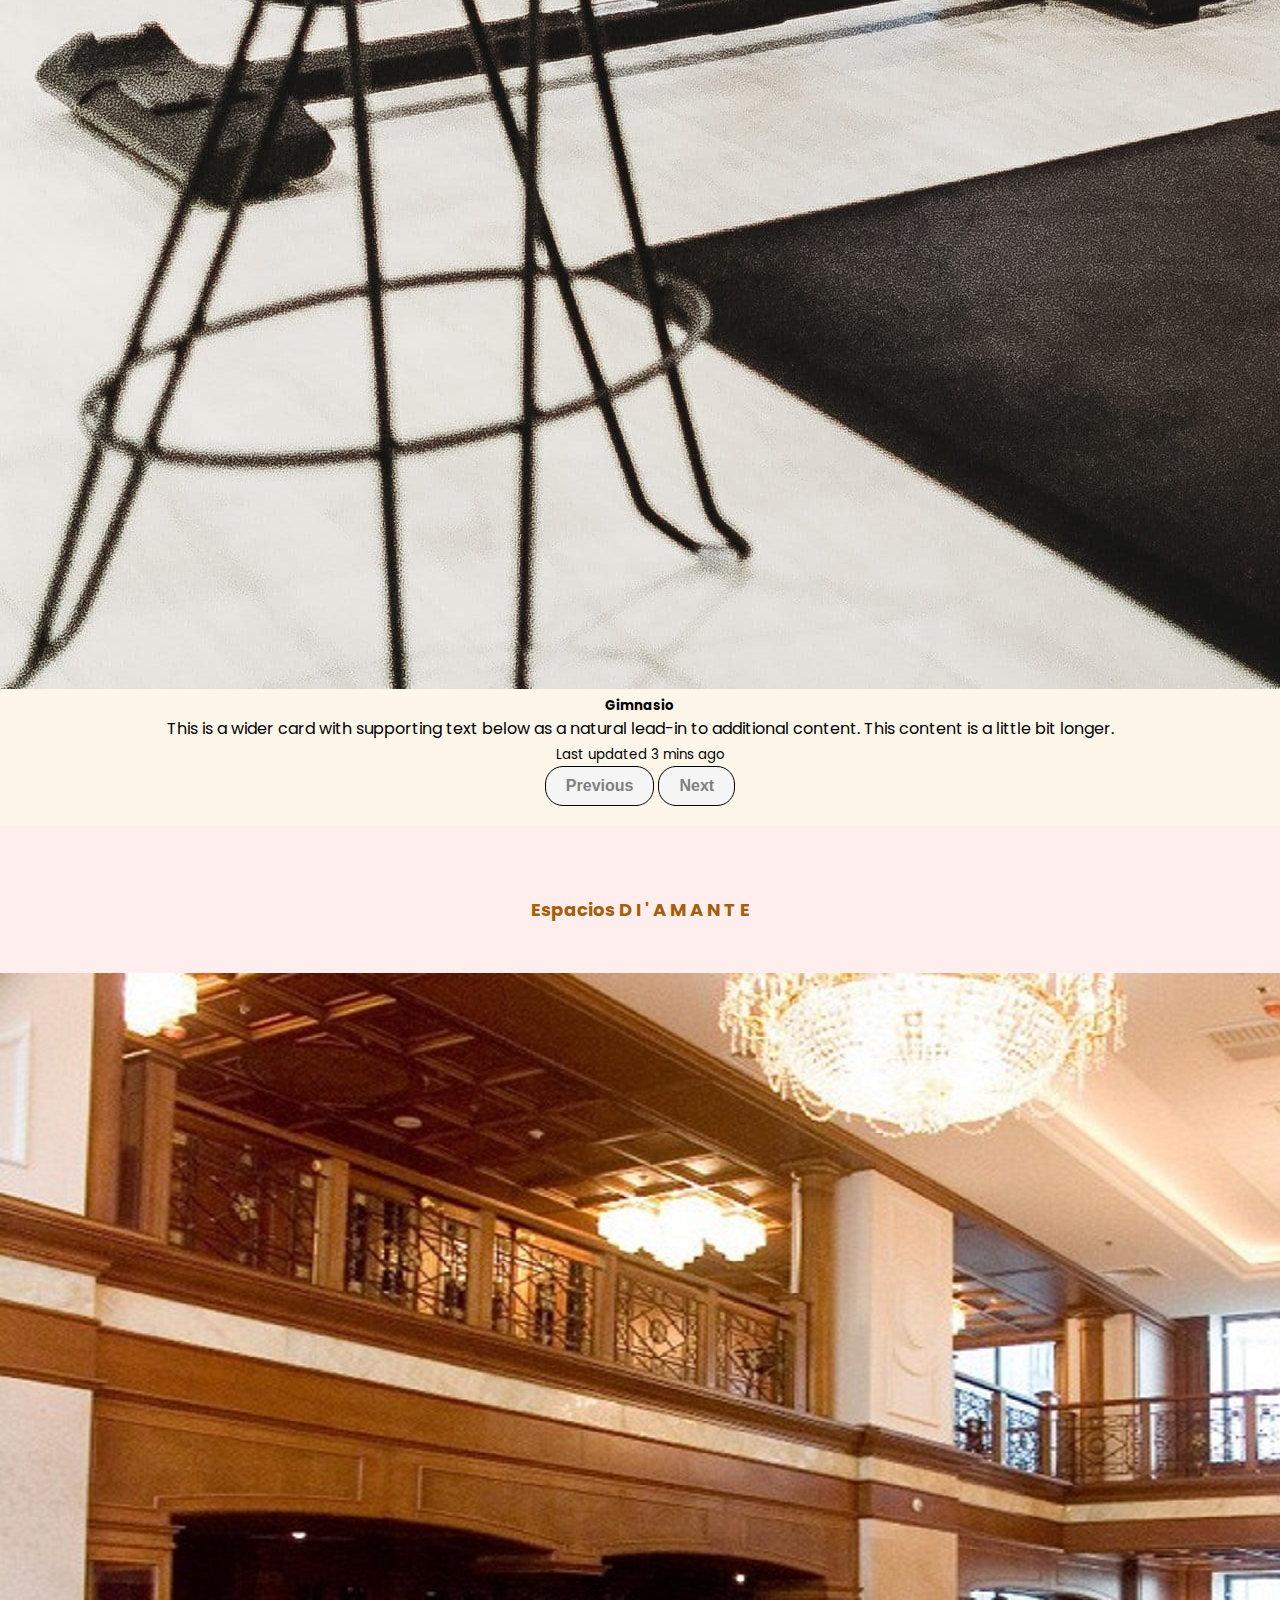
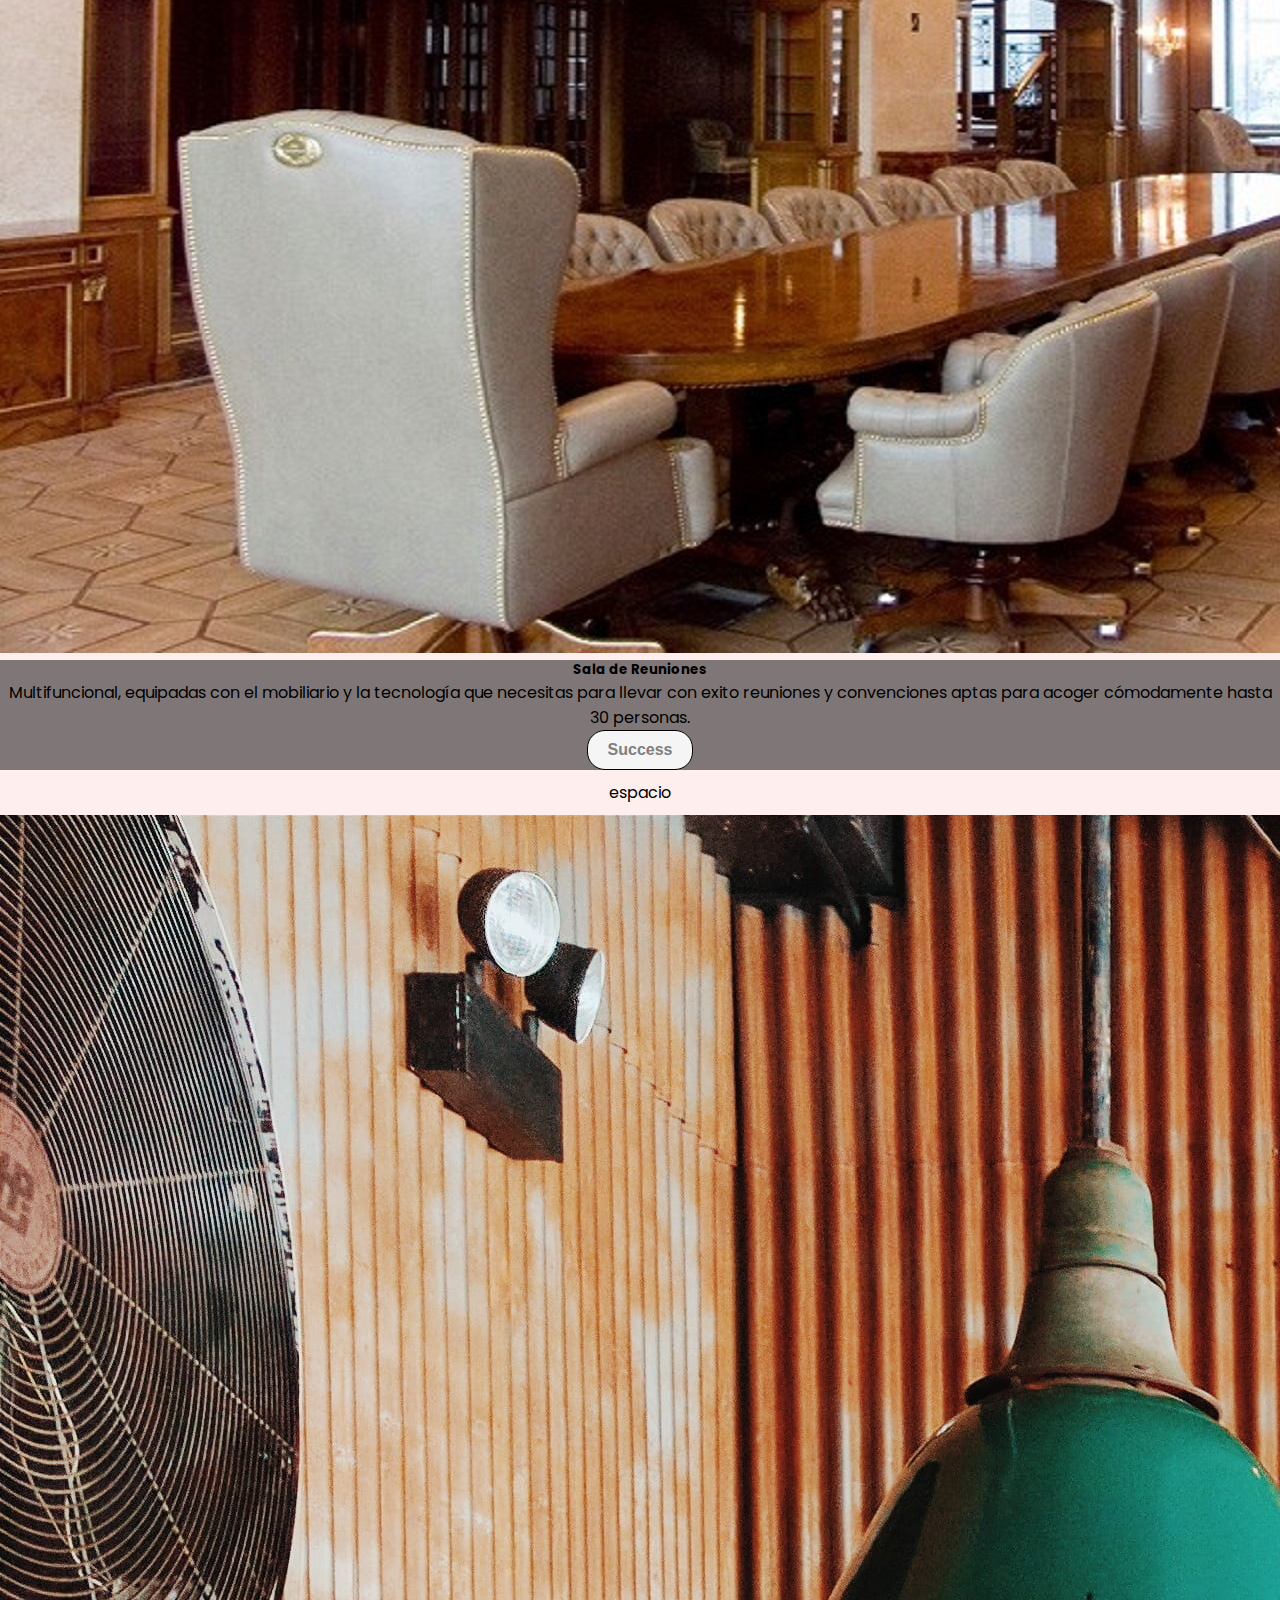
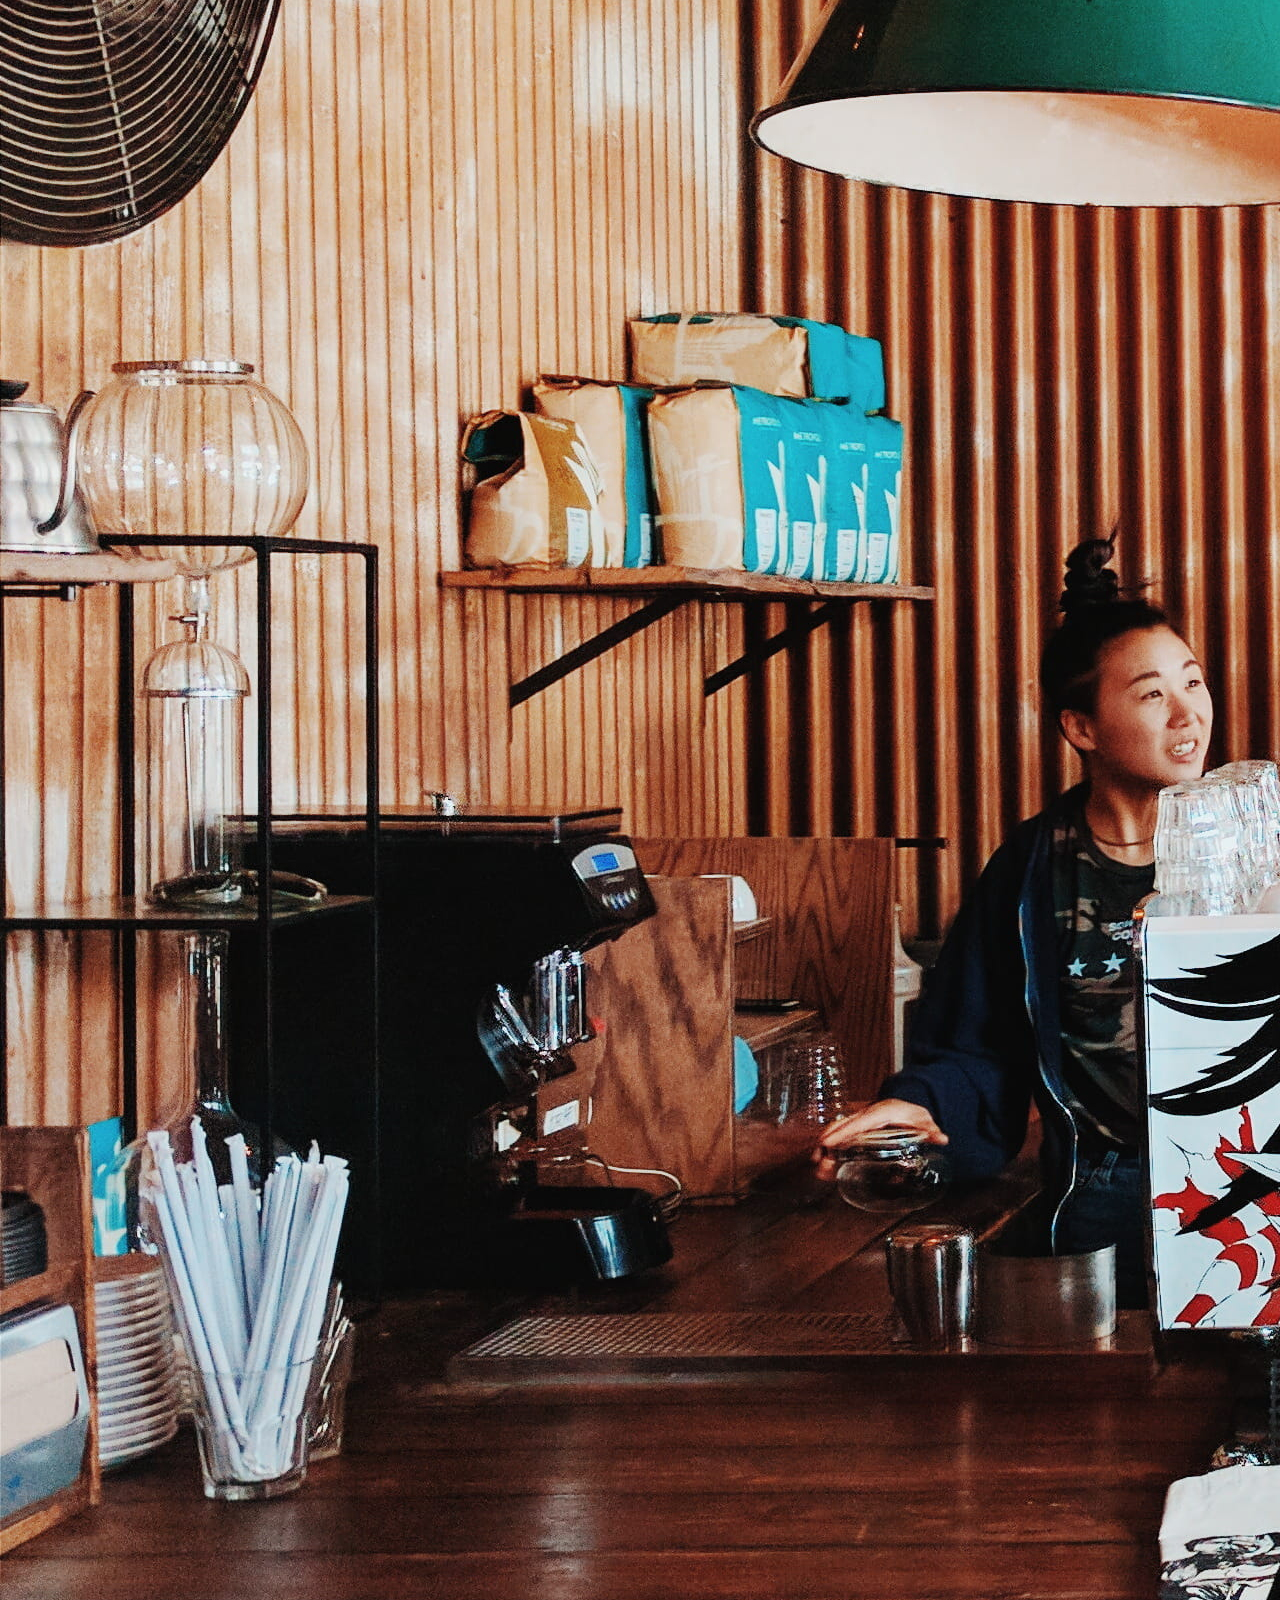
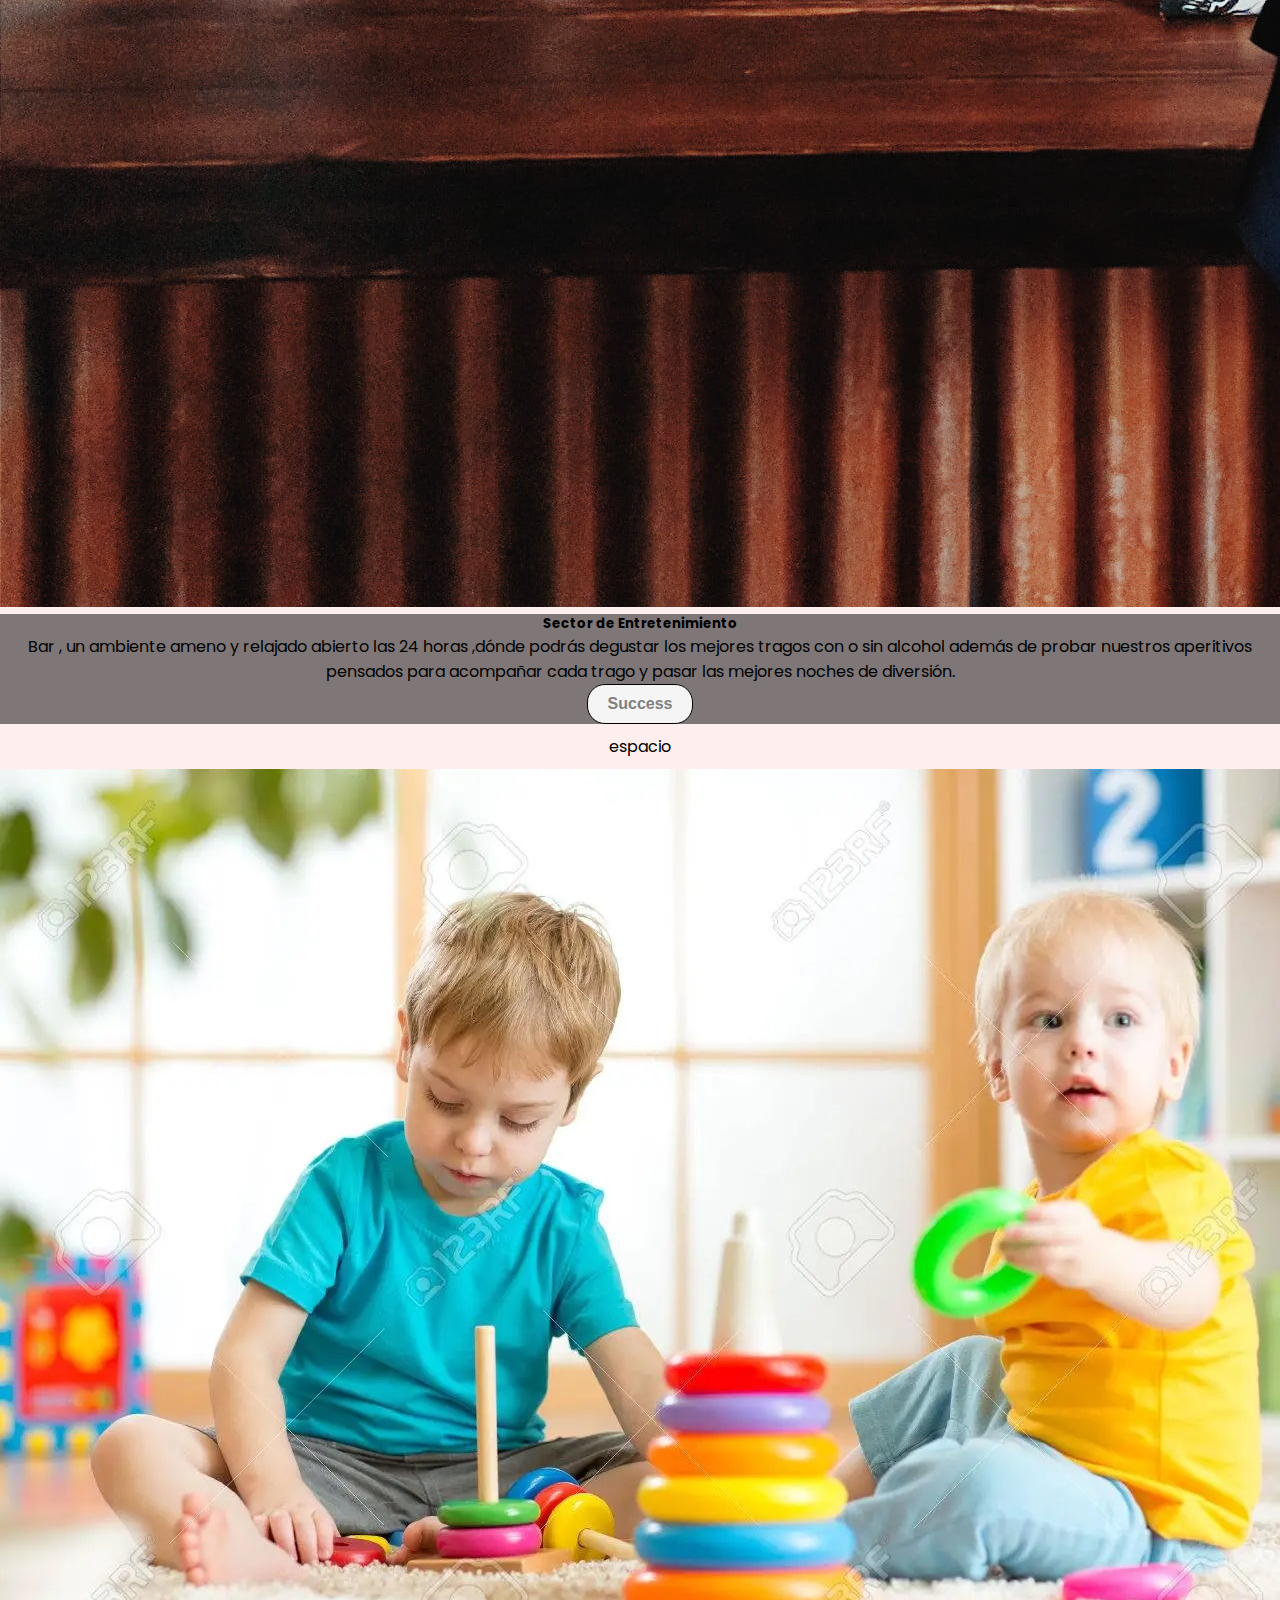
==== commit 1bc21d17: "Add files via upload" ====
--- a/index.html
+++ b/index.html
@@ -78,7 +78,7 @@
 
 	<section id="bienvenida">
 			<div class="img-background"></div>
-			<h2>D I ' A  M A N T E</h2>
+			<h2>D I ' A  M A N T E <br><br> H O T E L </h2>
 			<!--<p>Un lugar donde podes, ademas de descansar, podes disfrutar de nuestra cultara nortenia y disfrutar de los mejores paisajes del pais.(osea pegarte un embole, comer empanadas, humitas, y mirar el cerro o montanias para algunos)</p> -->
 	</section>
 	
@@ -233,8 +233,10 @@
 
 	<section id="ubi">
 		<h4>Donde encontrarnos</h4>
-		<iframe id="map" src="https://www.google.com/maps/embed?pb=!1m14!1m8!1m3!1d20490.02906699256!2d-65.41398889863049!3d-24.789987050286694!3m2!1i1024!2i768!4f13.1!3m3!1m2!1s0x941bc3bcaa4146a5%3A0x5858d5a81b90c139!2sPlaza%209%20de%20Julio%20de%20Salta!5e0!3m2!1ses!2sar!4v1656034326133!5m2!1ses!2sar" width="400" height="300" style="border:0;" allowfullscreen="" loading="lazy" referrerpolicy="no-referrer-when-downgrade"></iframe>
-	</section>
+		<div id="map">
+			<iframe src="https://www.google.com/maps/embed?pb=!1m18!1m12!1m3!1d14488.552914548454!2d-65.41634225!3d-24.790719850000002!2m3!1f0!2f0!3f0!3m2!1i1024!2i768!4f13.1!3m3!1m2!1s0x941bc3bcaa4146a5%3A0x5858d5a81b90c139!2sPlaza%209%20de%20Julio%20de%20Salta!5e0!3m2!1ses!2sar!4v1656085886356!5m2!1ses!2sar" width="400" height="400" style="border:0;" allowfullscreen="" loading="lazy" referrerpolicy="no-referrer-when-downgrade"></iframe>
+		</div>
+		</section>
 
 
 	<section id="events">
--- a/index.css
+++ b/index.css
@@ -75,7 +75,7 @@
 	justify-content: center;
 	text-align: center;
 	flex-direction: column;
-	height: 95vh;
+	height: 90vh;
 	background-image: linear-gradient(
 		0deg,
 		rgba(0,0,0,0.5),
@@ -196,6 +196,10 @@
 	background-color: rgb(235, 216, 195);
 	padding: 20px 10px 20px 10px;
 	background-color: rgb(255, 246, 234);
+	margin: 0 auto;
+	
+	
+	
 }
 #ubi h4{
 	text-align: center;
@@ -215,17 +219,19 @@
 	padding: 80px 0px;
 	background-image: linear-gradient(
 		0deg,
-		rgba(235, 216, 195, 0.767),
-		rgba(235, 216, 195, 0.767)
+		rgba(235, 216, 195, 0.774),
+		rgba(235, 216, 195)
 	),
 		url(evento.jpg);
 		background-repeat: no-repeat;
 		background-size: cover;
 		background-position: center center;
+		
 }
 #events div h2 {
 	padding:0px 0px 60px 0px;
 	margin: 0px;
+	
 	
 }
 #eventoparrafo {
@@ -233,7 +239,8 @@
 	font-size: 1.4vh;
 	margin: 0px;
 	text-align:left;
-	text-shadow: 0px 0px 10px;
+	text-shadow: 0px 0px 30px rgb(0, 0, 0);
+	
 }
 
 #contact{
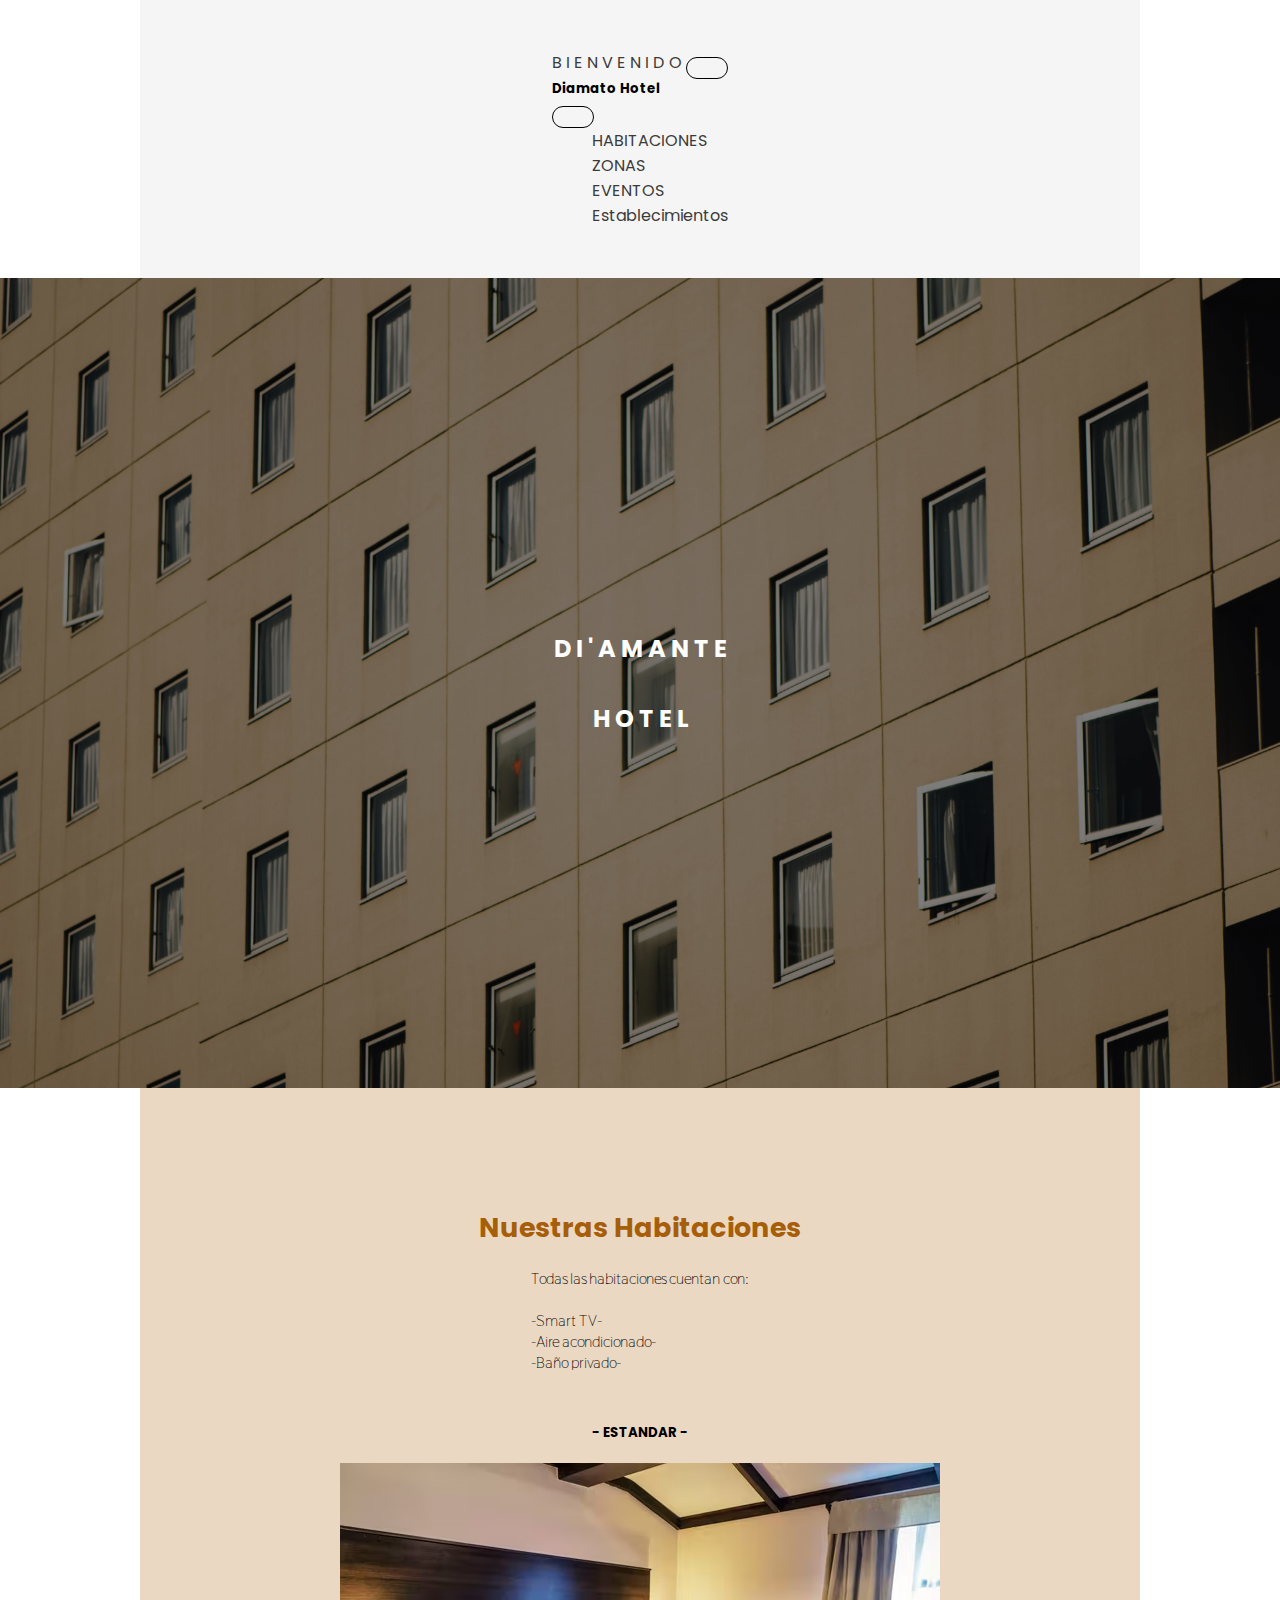
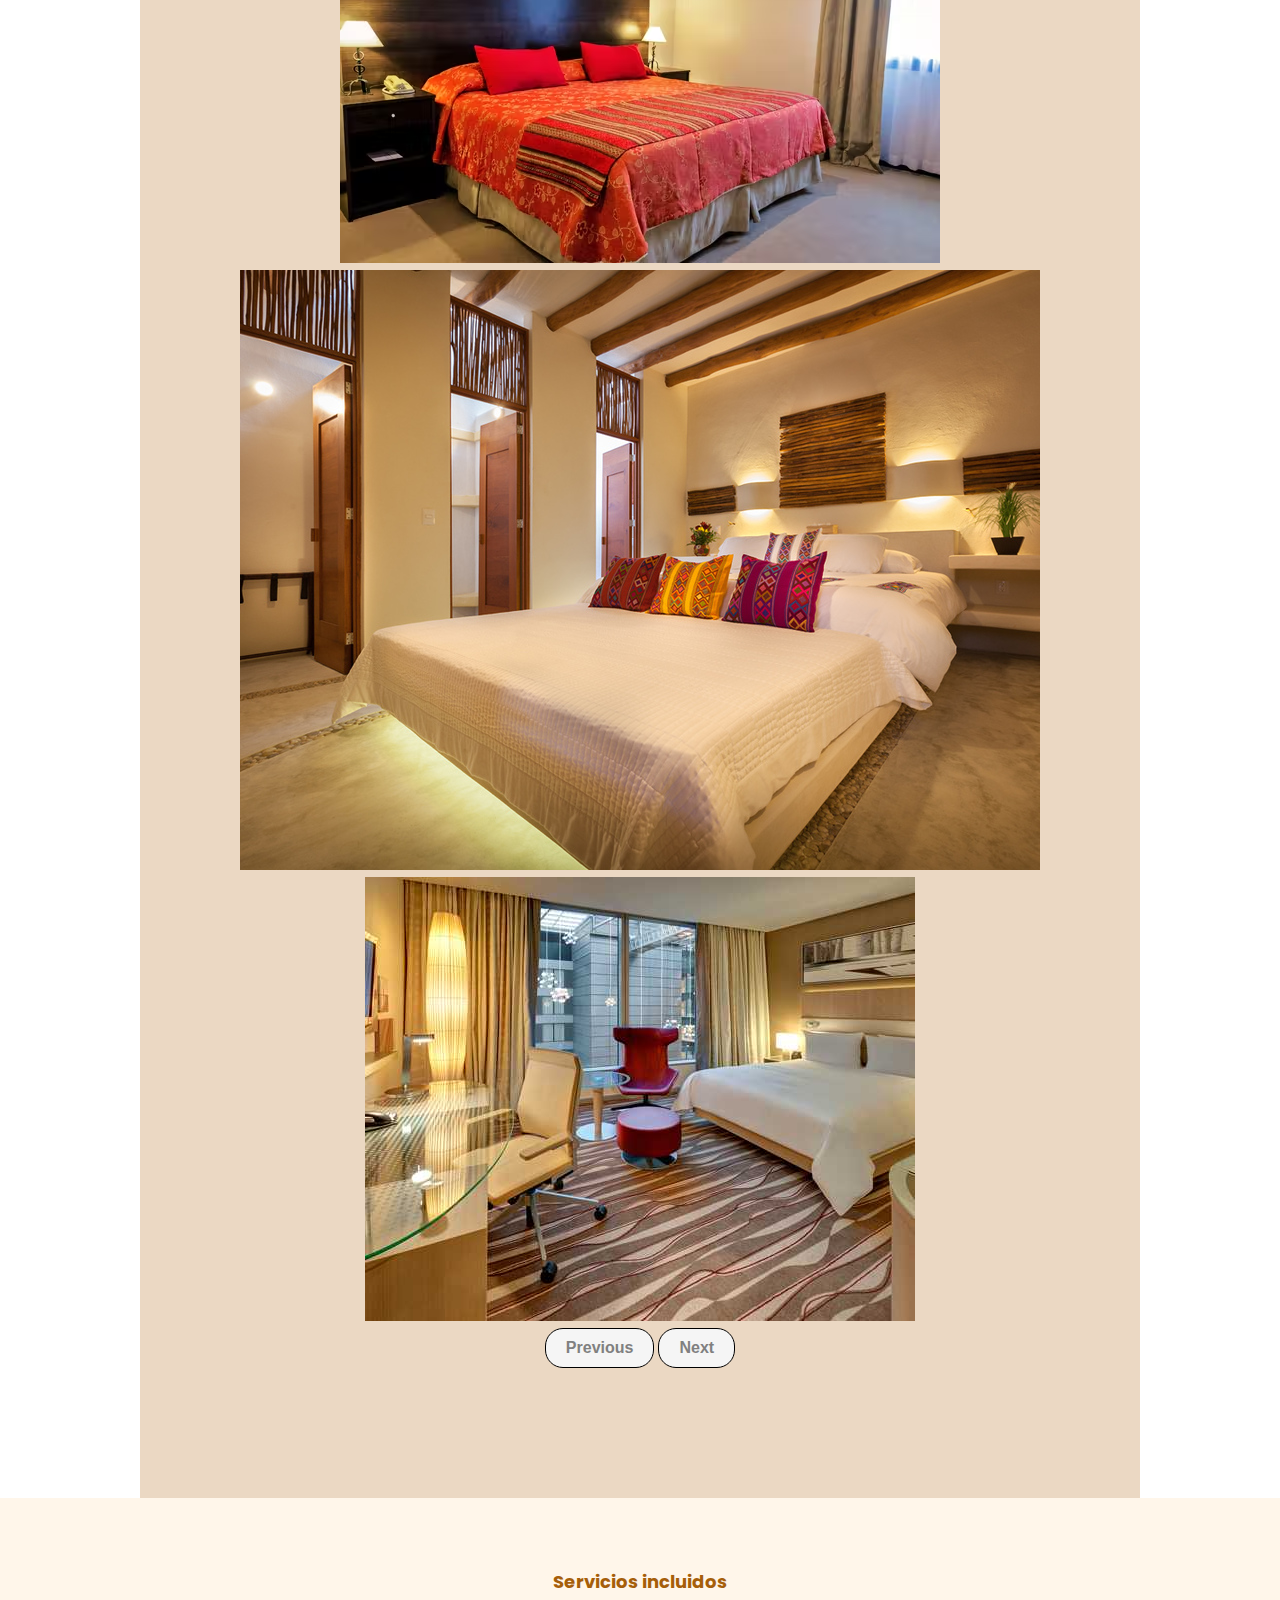
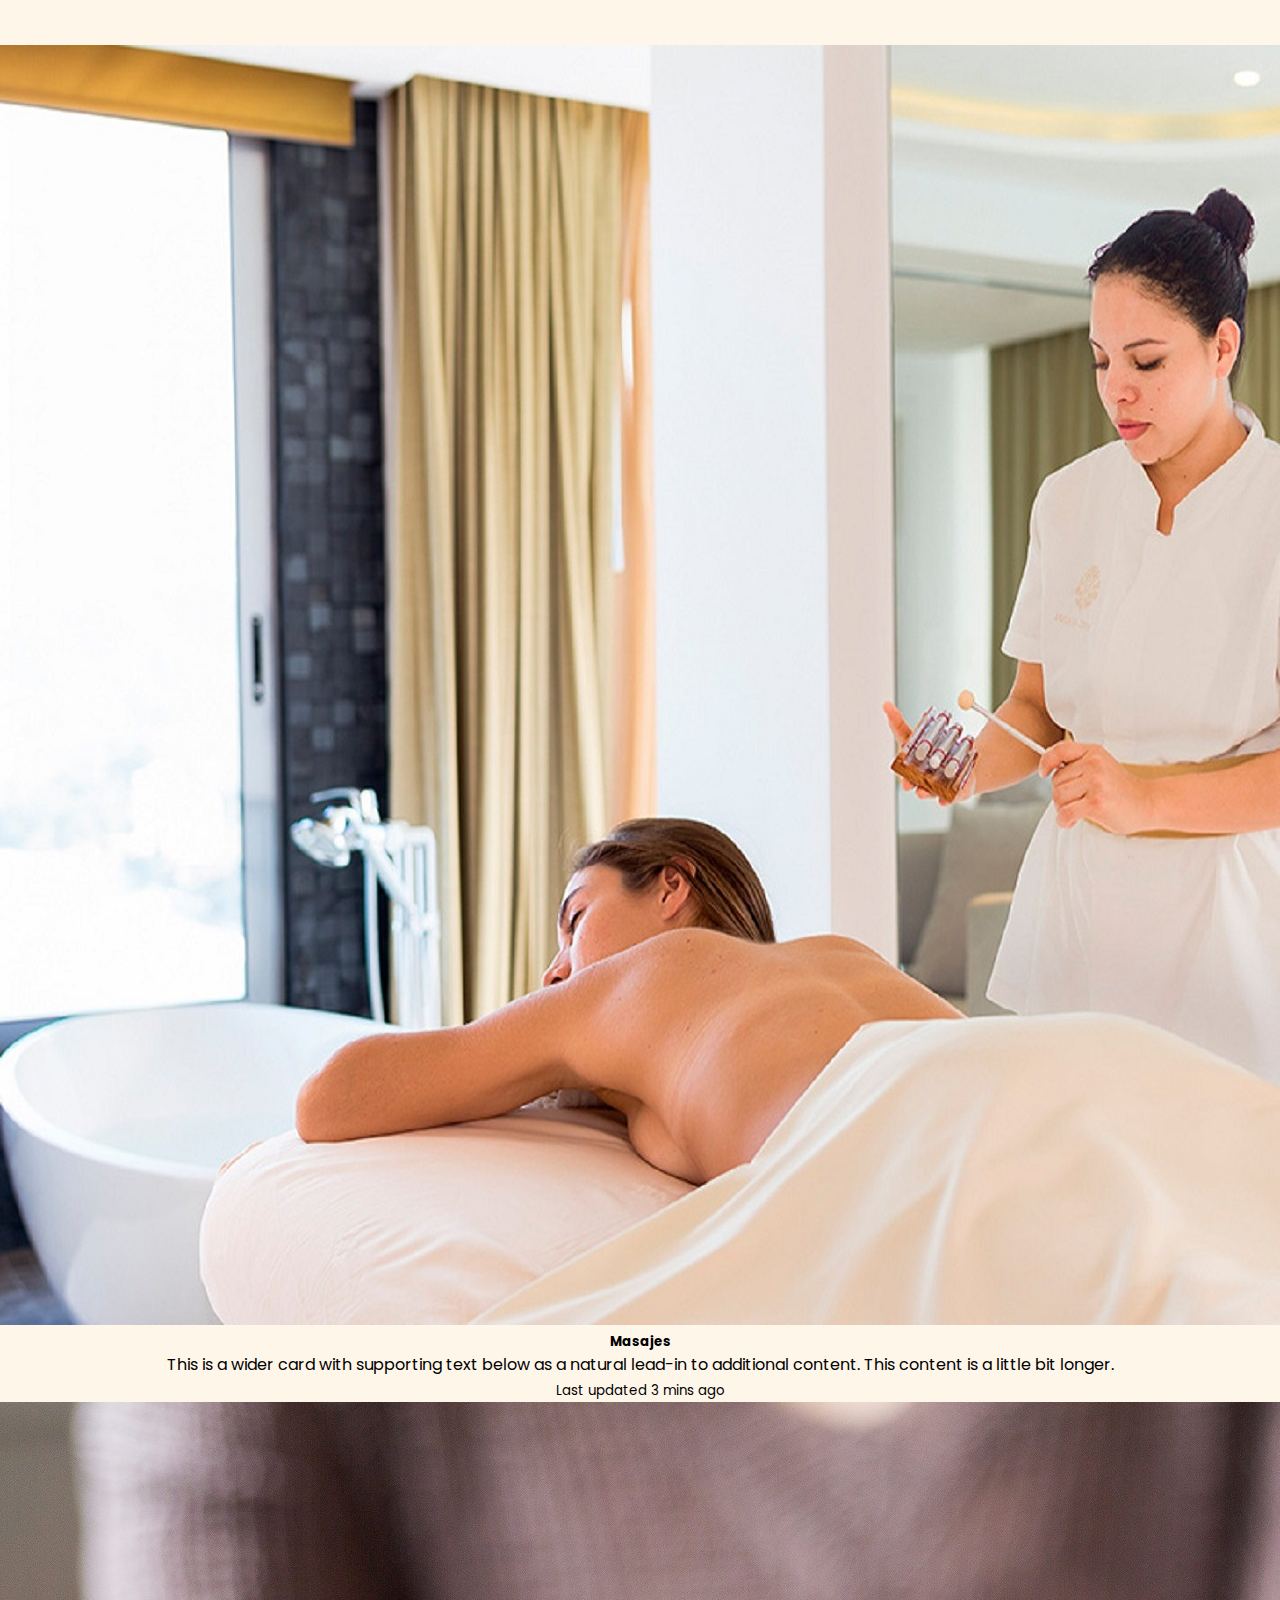
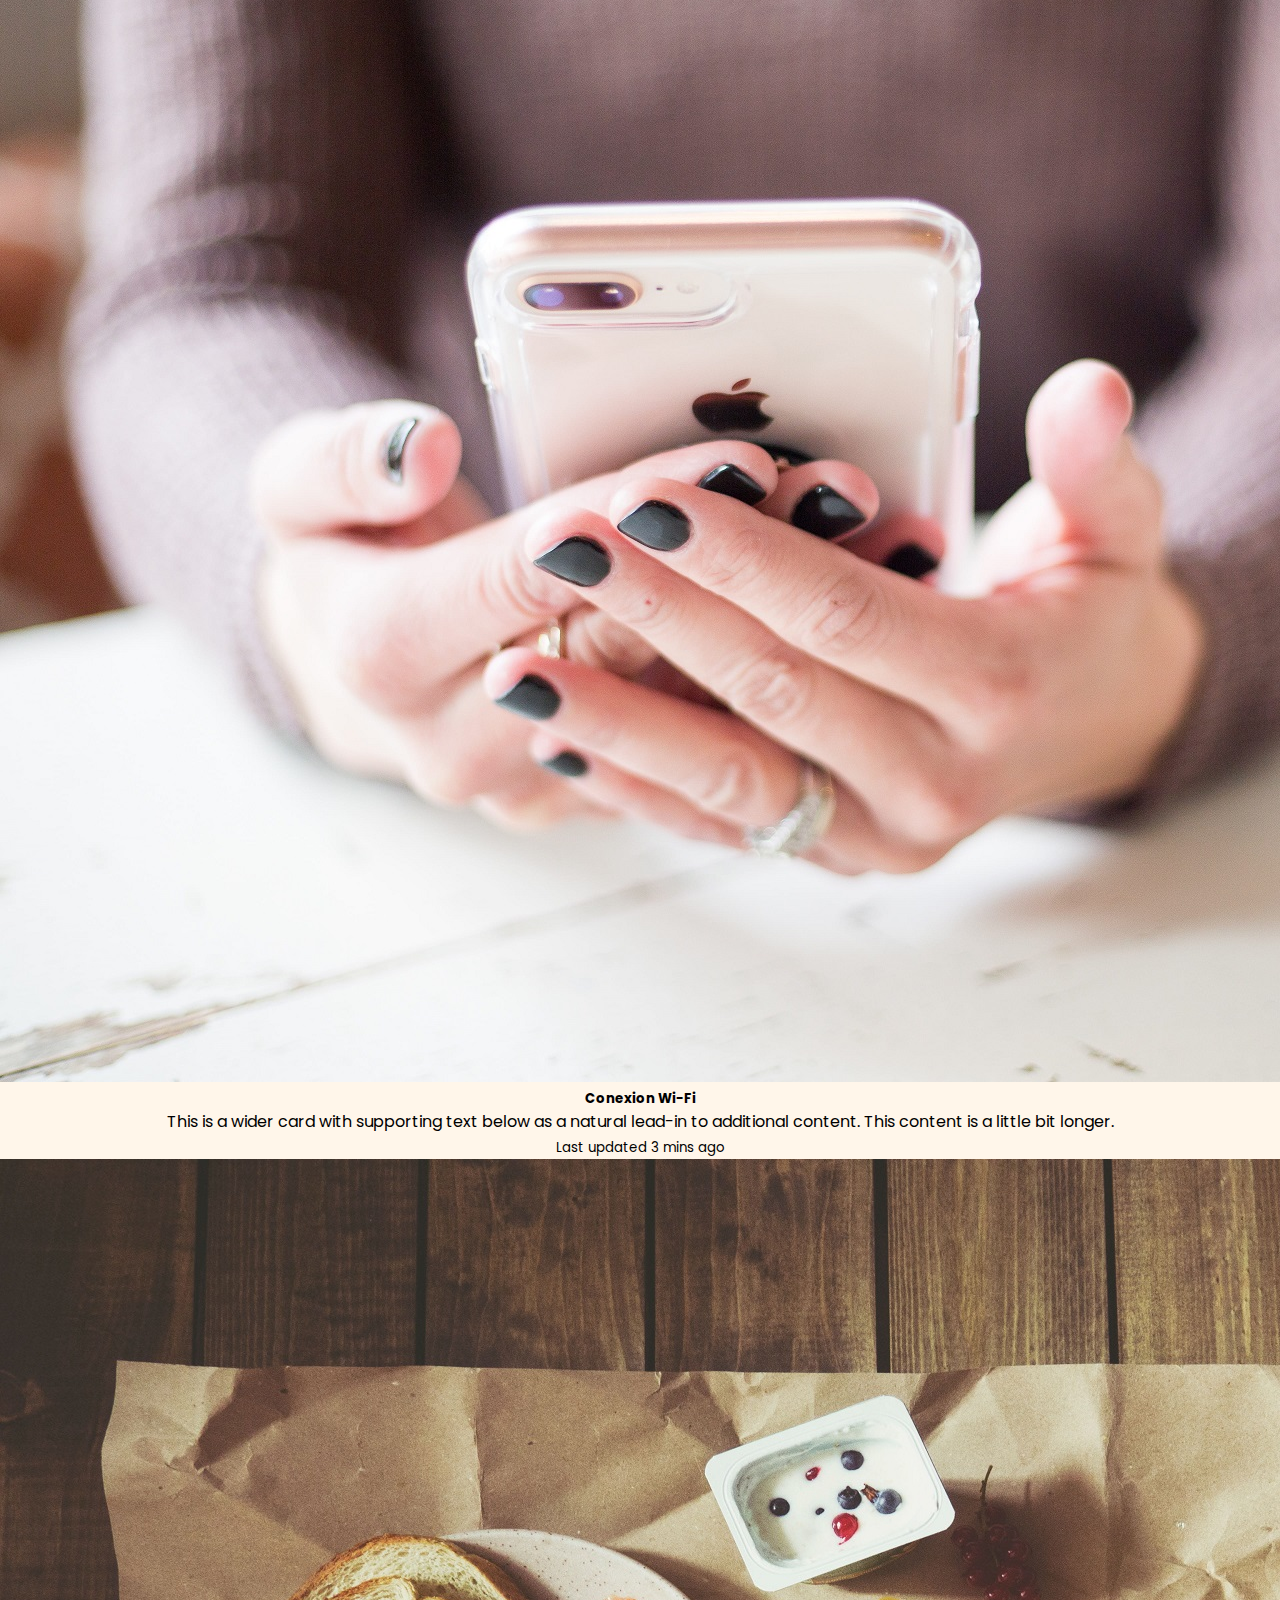
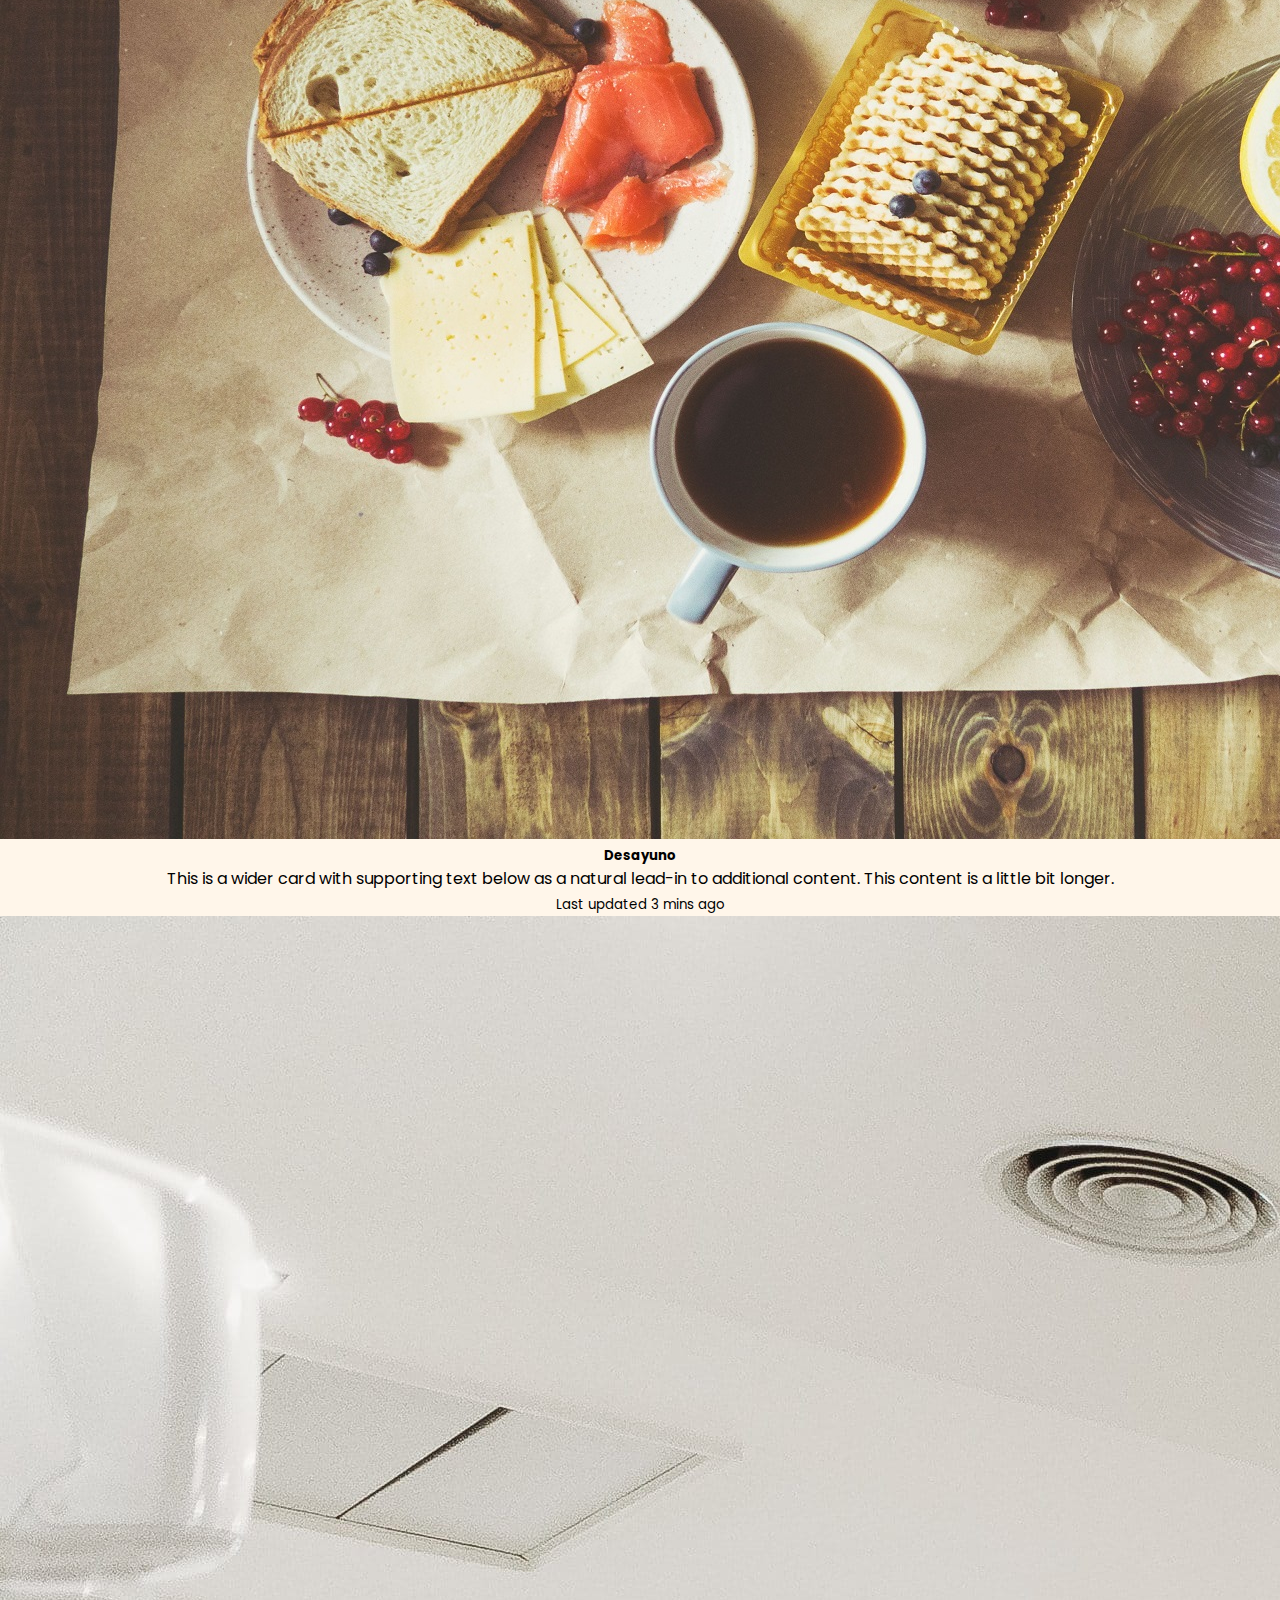
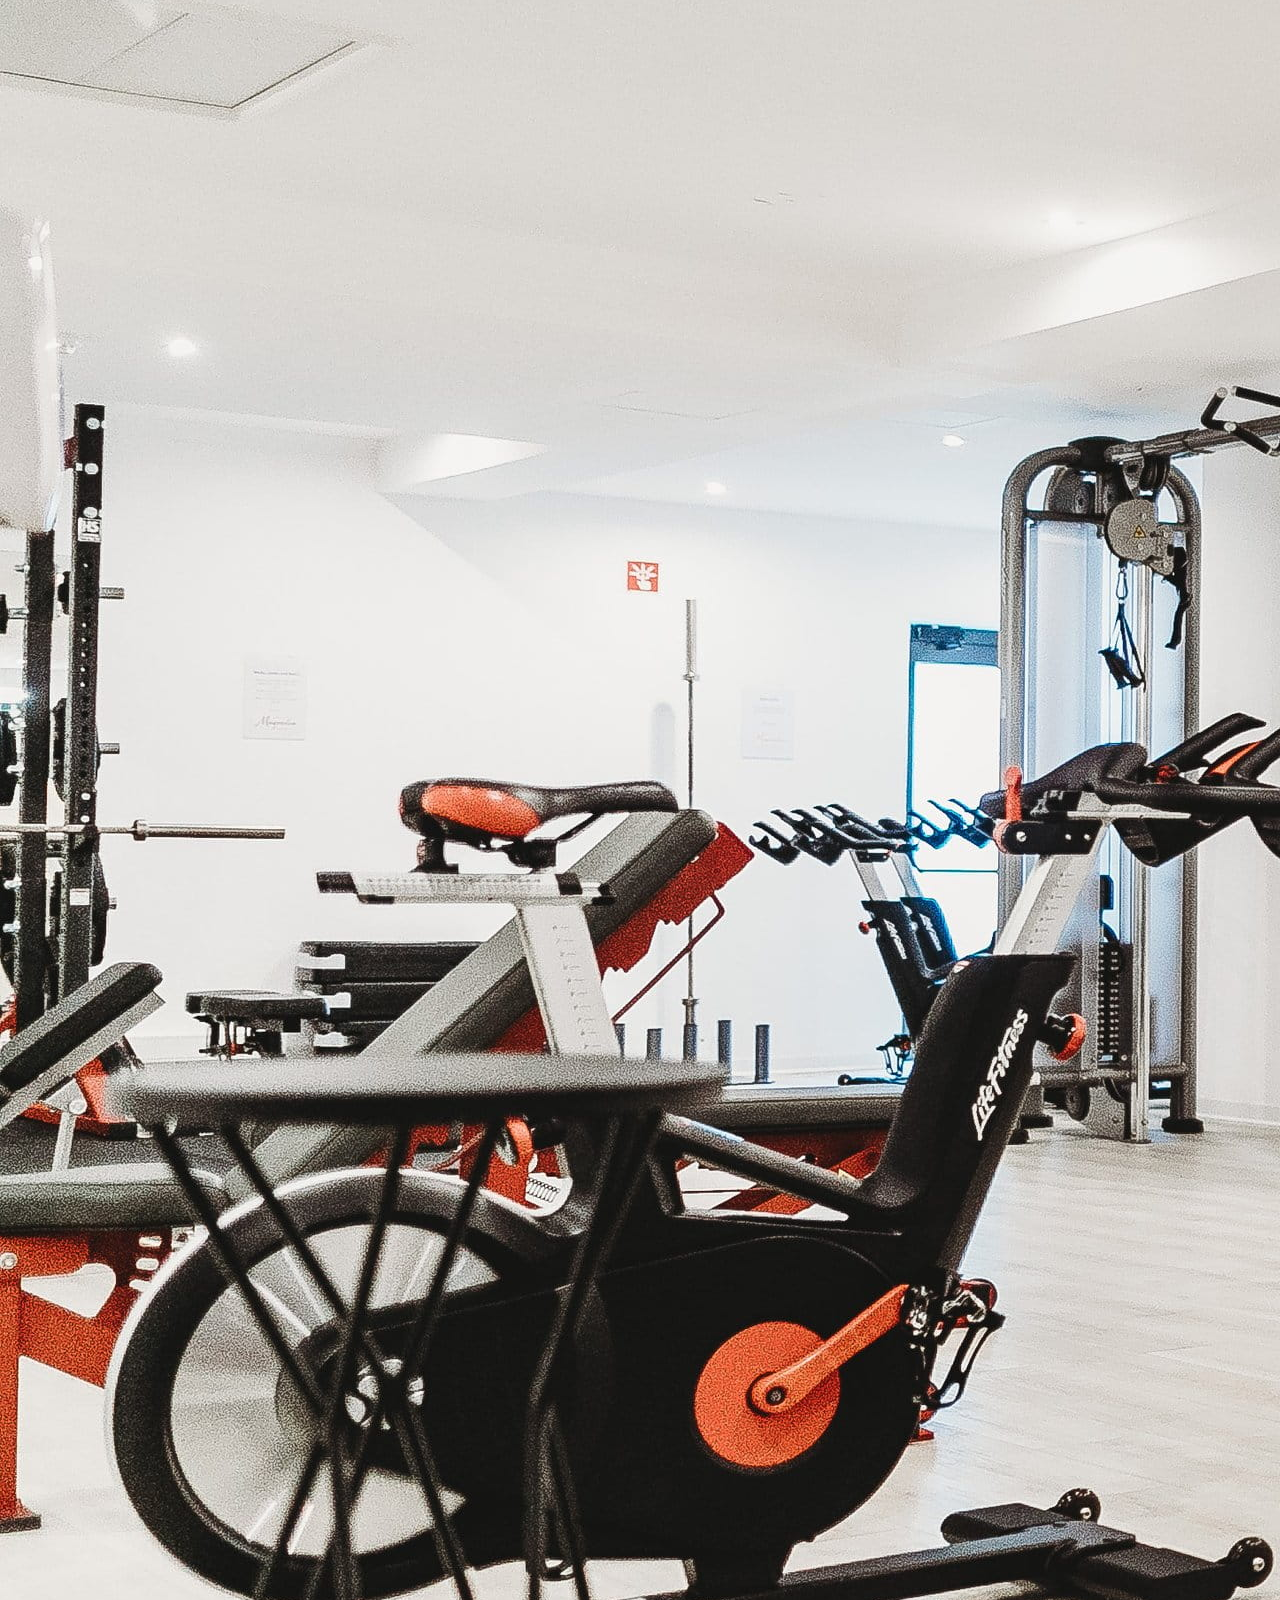
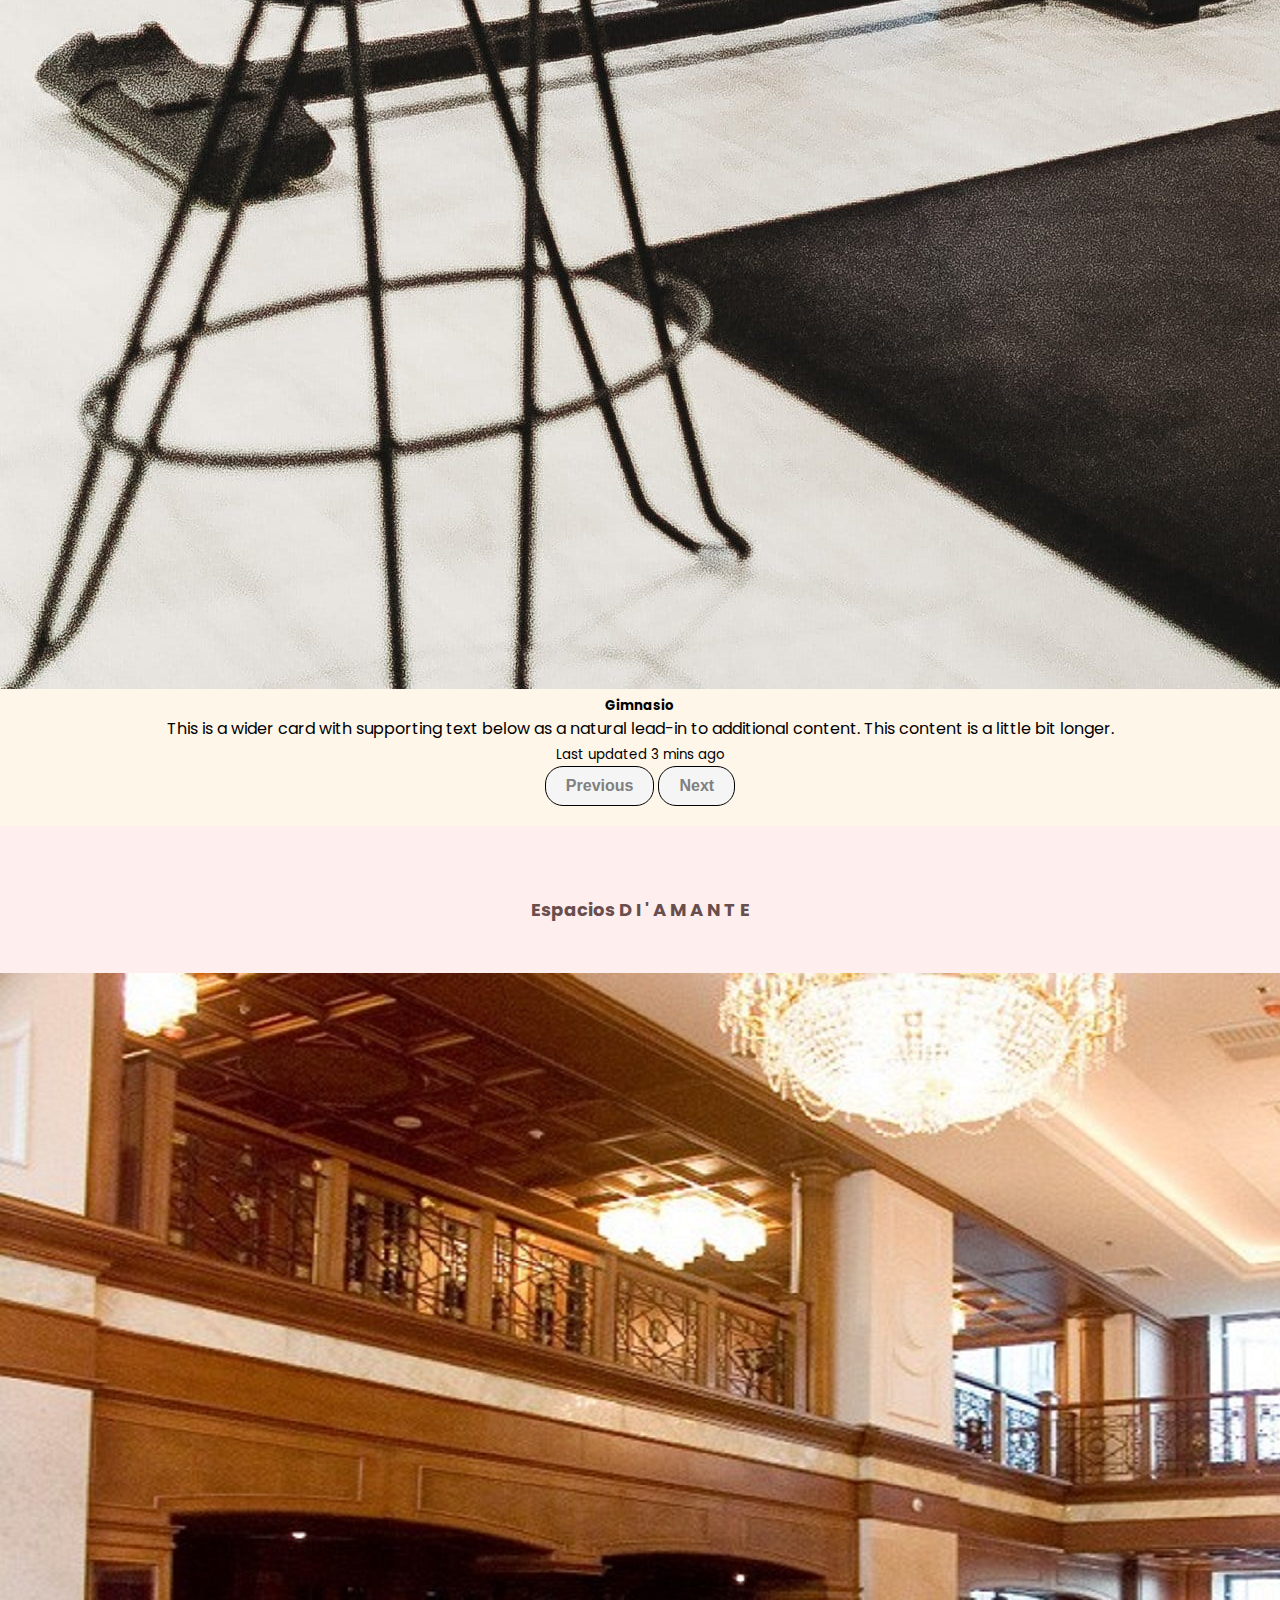
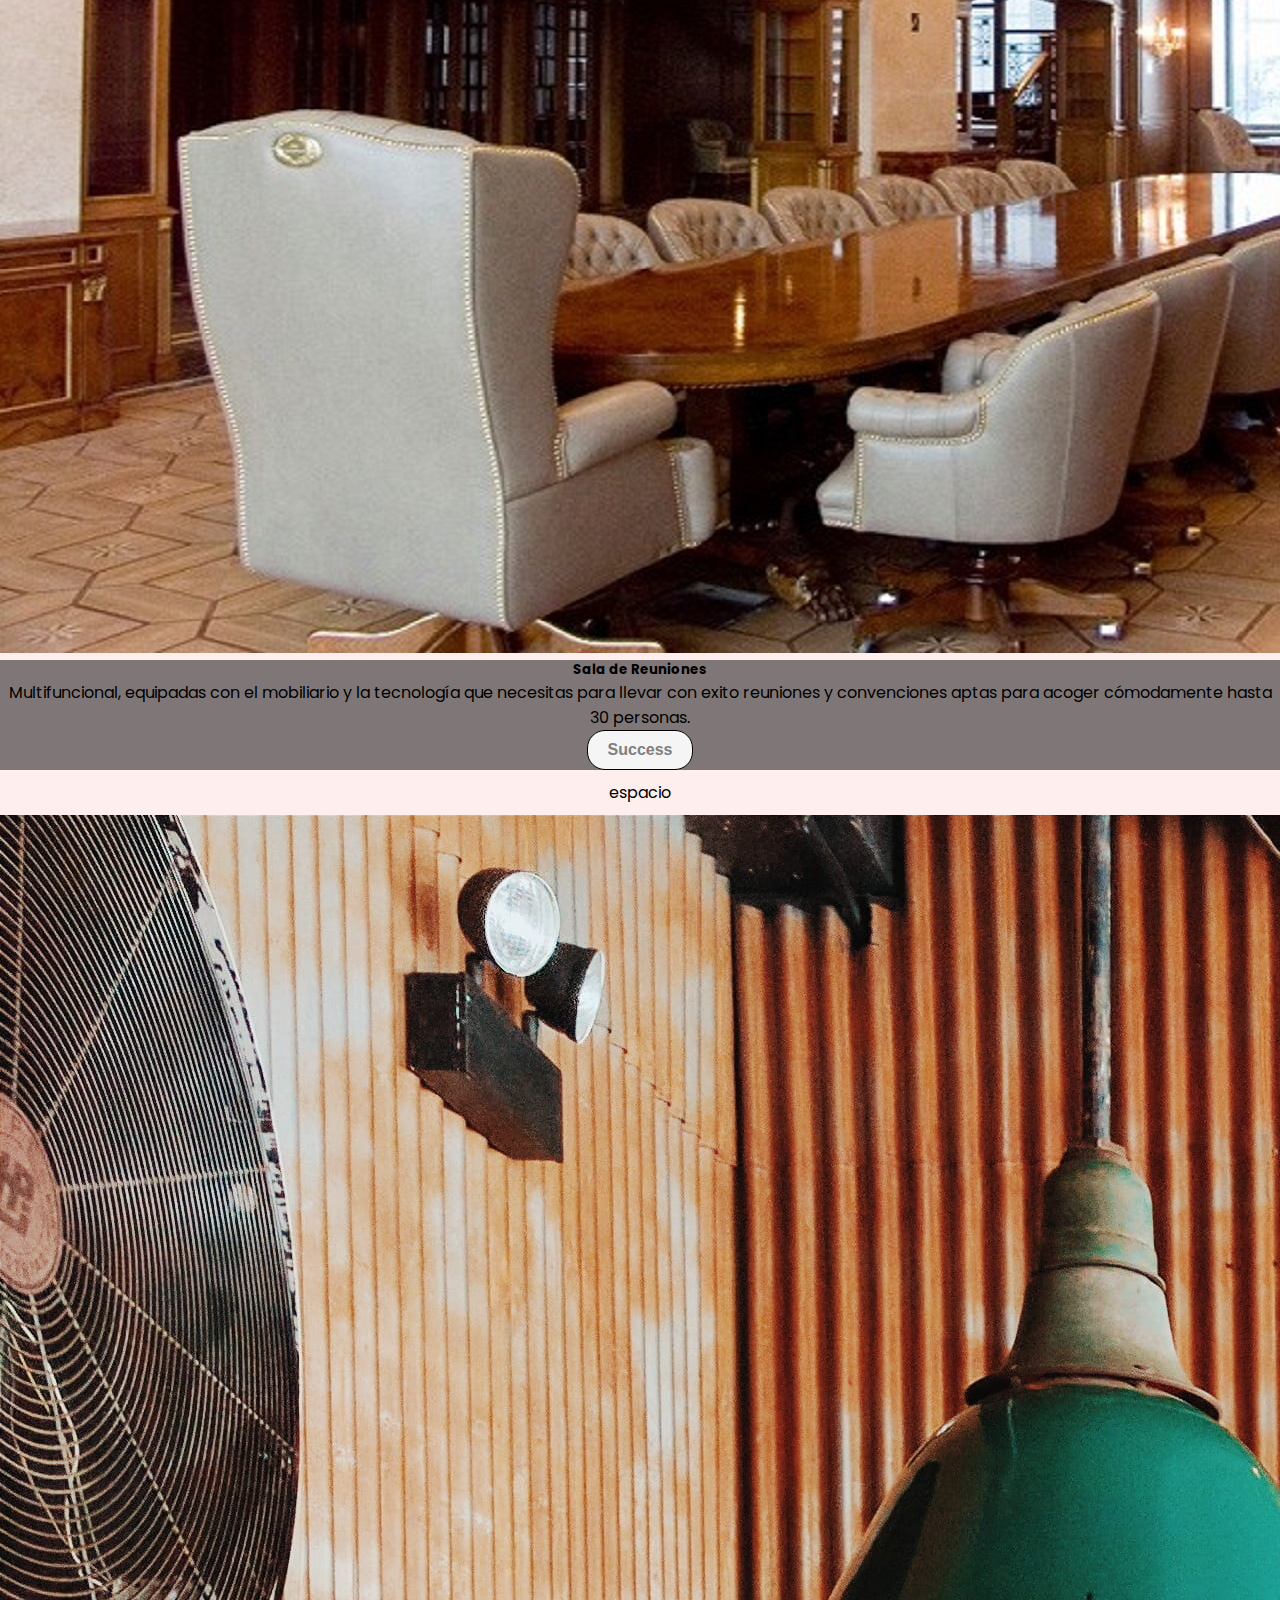
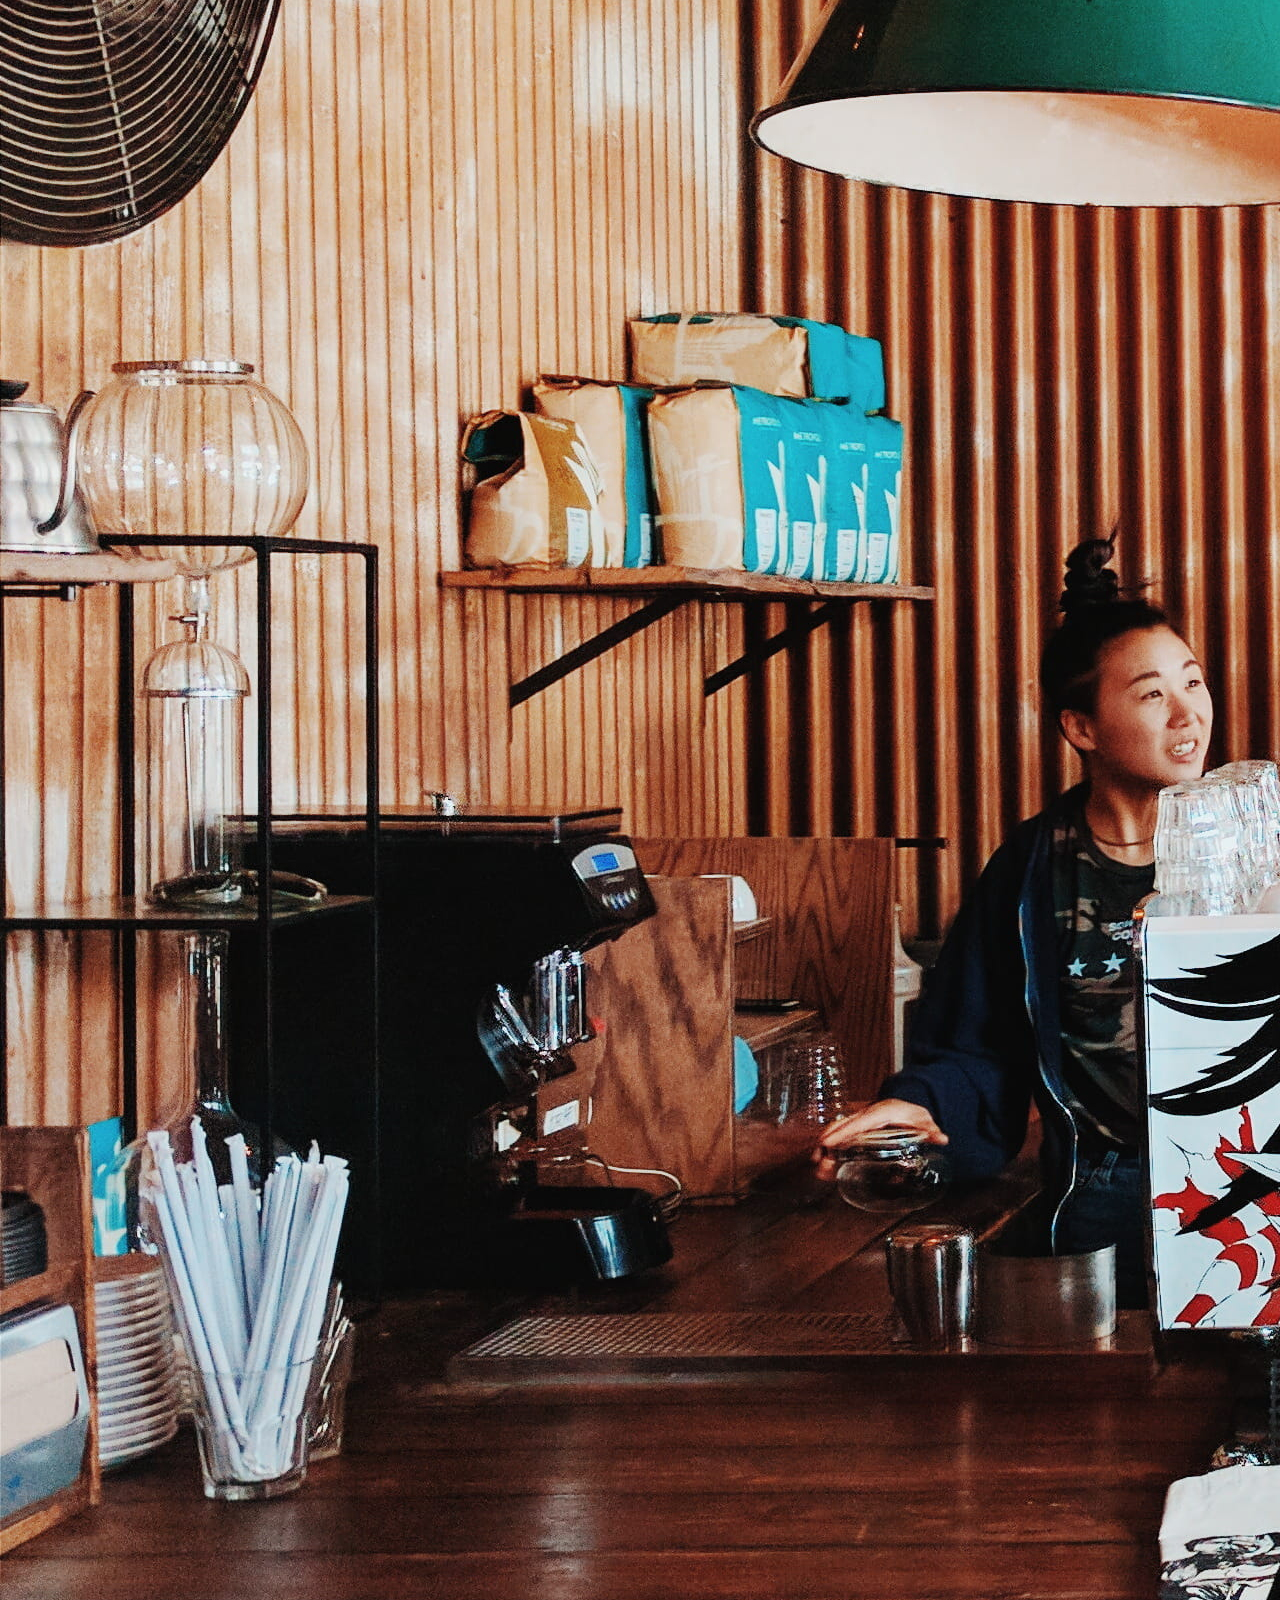
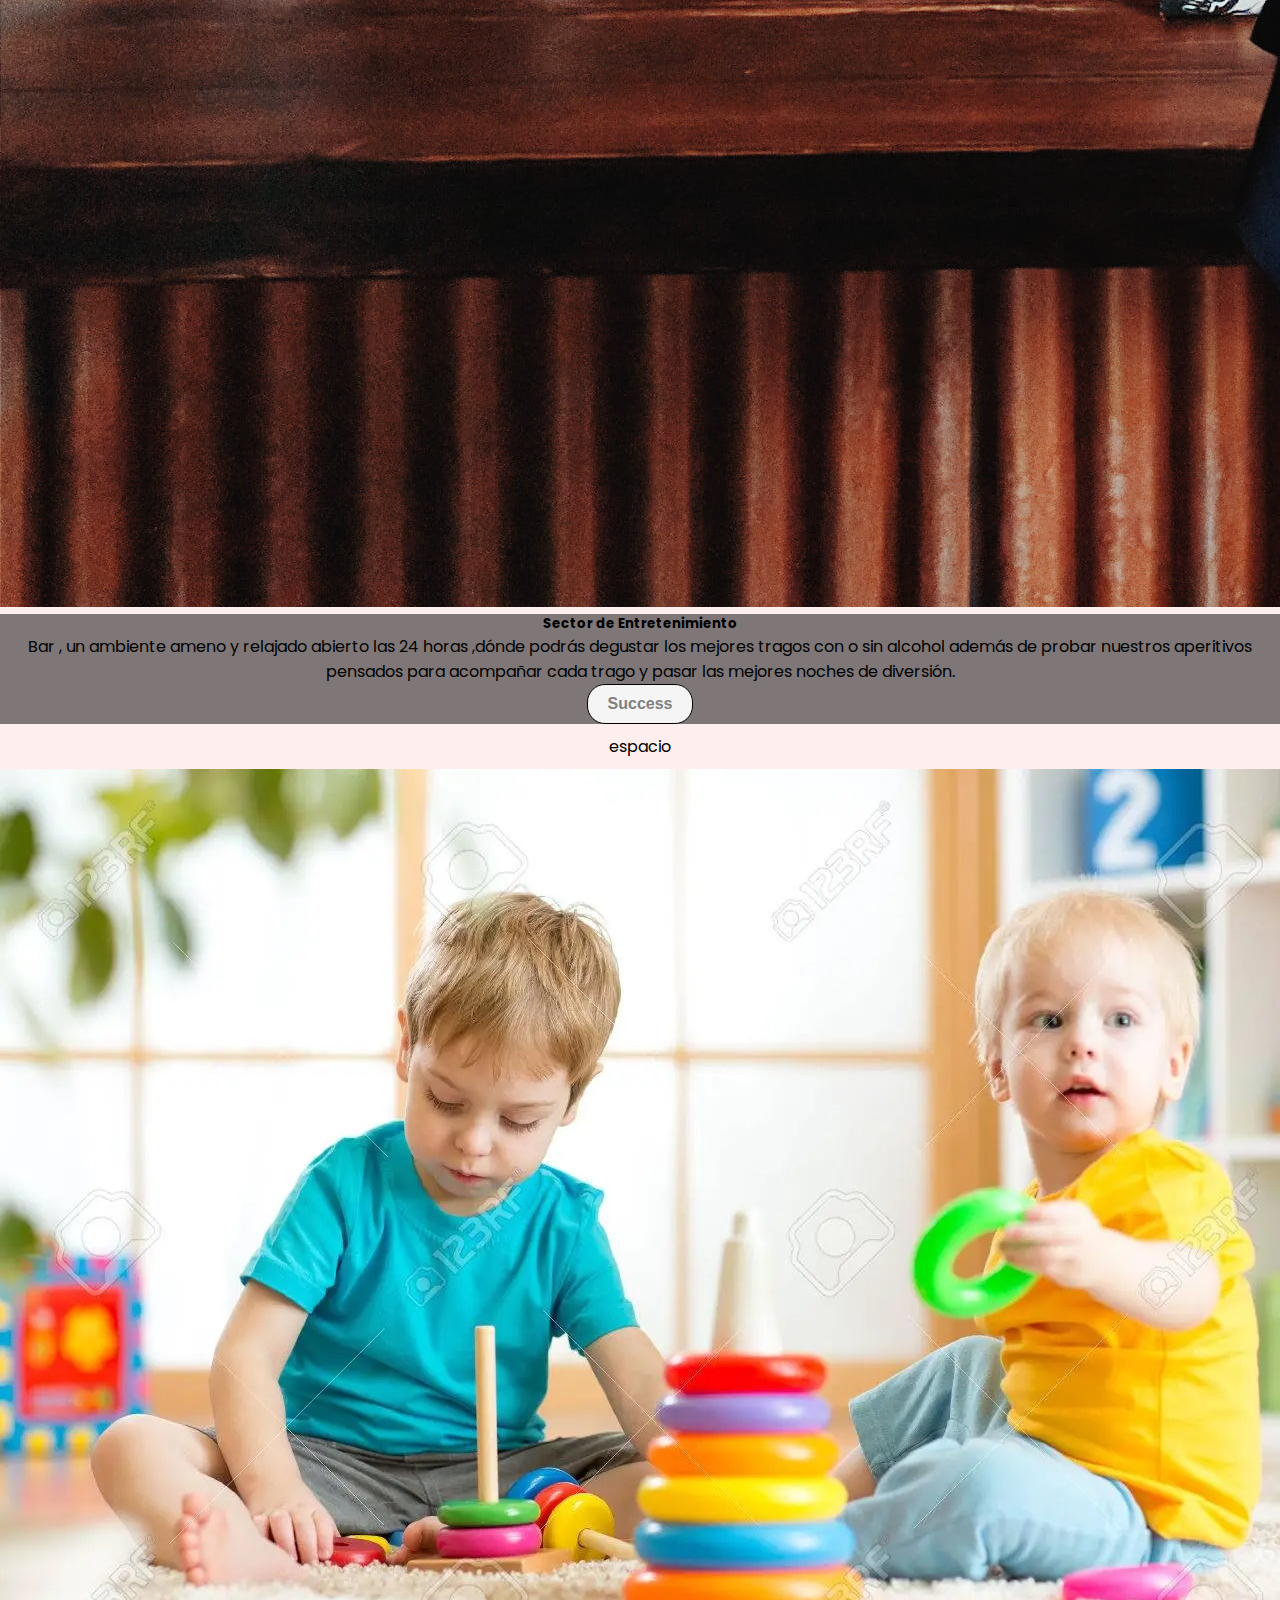
==== commit 484ffca6: "Add files via upload" ====
--- a/index.html
+++ b/index.html
@@ -231,9 +231,10 @@
 		
 	</section>
 
-	<section id="ubi">
-		<h4>Donde encontrarnos</h4>
-		<div id="map">
+	<h4 id="ubicacion"><b>UBICACION</b></h4>
+
+	<section id="location">
+		<div>
 			<iframe src="https://www.google.com/maps/embed?pb=!1m18!1m12!1m3!1d14488.552914548454!2d-65.41634225!3d-24.790719850000002!2m3!1f0!2f0!3f0!3m2!1i1024!2i768!4f13.1!3m3!1m2!1s0x941bc3bcaa4146a5%3A0x5858d5a81b90c139!2sPlaza%209%20de%20Julio%20de%20Salta!5e0!3m2!1ses!2sar!4v1656085886356!5m2!1ses!2sar" width="400" height="400" style="border:0;" allowfullscreen="" loading="lazy" referrerpolicy="no-referrer-when-downgrade"></iframe>
 		</div>
 		</section>
--- a/index.css
+++ b/index.css
@@ -175,7 +175,7 @@
 #espacios h4{
 	padding: 50px 0px;
 	font-size: 2vh;
-	color: rgb(166, 94, 9);
+	color: rgb(105, 78, 78);
 }
 .card-img-overlay{
 	background-image: linear-gradient(
@@ -190,27 +190,32 @@
 	margin: 0;
 	padding: 10px 0px;
 }
-#ubi{
-	font-family: "Poppins", sans-serif;
-	text-align: center;
-	background-color: rgb(235, 216, 195);
-	padding: 20px 10px 20px 10px;
-	background-color: rgb(255, 246, 234);
-	margin: 0 auto;
-	
-	
-	
-}
-#ubi h4{
-	text-align: center;
-	margin: 0 auto;
-	padding:10px 0px 30px 0px;
-}
-#map{
-	border-radius: 12px;
-	box-shadow: 0px 0px 10px rgba(114, 114, 114, 0.993)
-}
-
+
+#ubicacion{
+	text-align: center;
+	font-family: "Poppins", sans-serif;
+	padding: 10px 0px 5px 0px;
+	color: rgb(231, 164, 87);
+}
+
+#location{
+	overflow:hidden;
+	padding-bottom:60%;
+	position:relative;
+	height: 0;
+	margin-bottom: 50px;
+	
+}
+
+iframe{
+	left:0;
+	top:0;
+	height:100%;
+    width:100%;
+    position:absolute;
+	background-color: rgb(136, 111, 111);
+	
+}
 
 #events{
 	font-family: "Poppins", sans-serif;
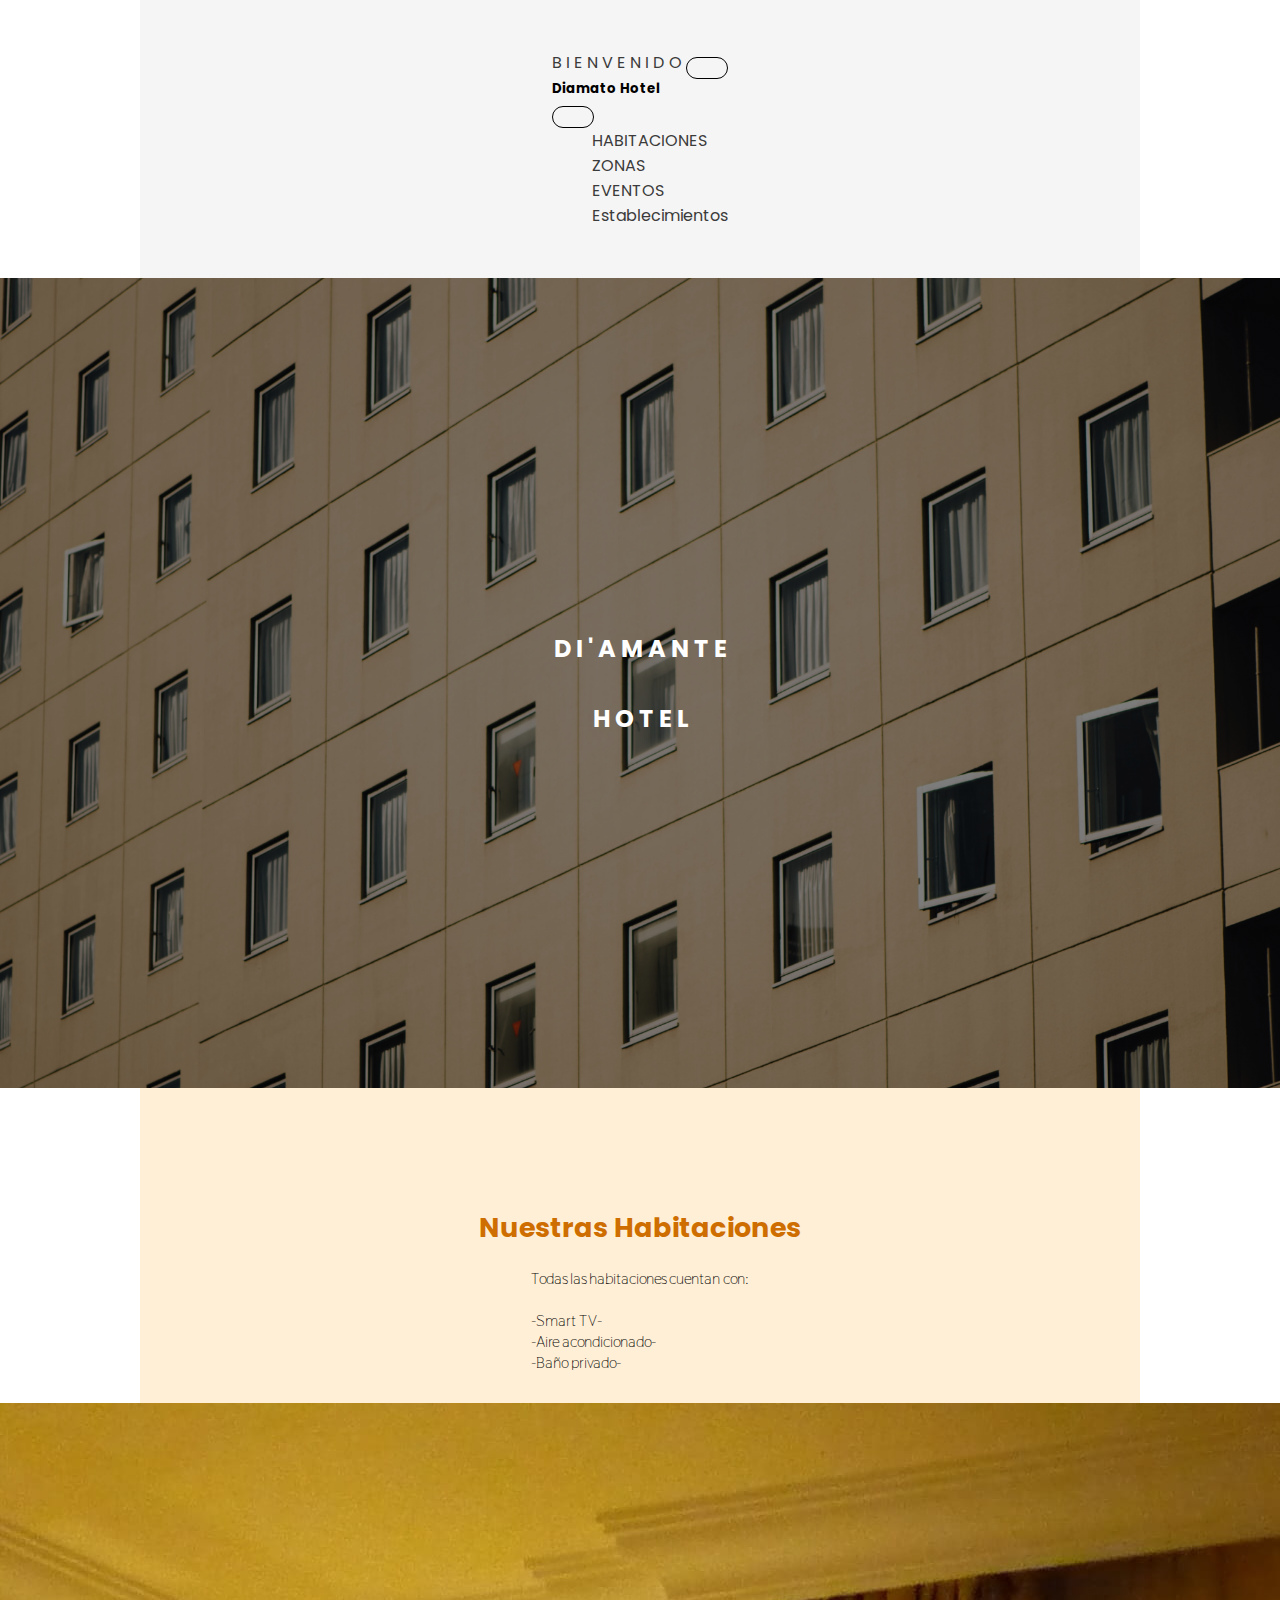
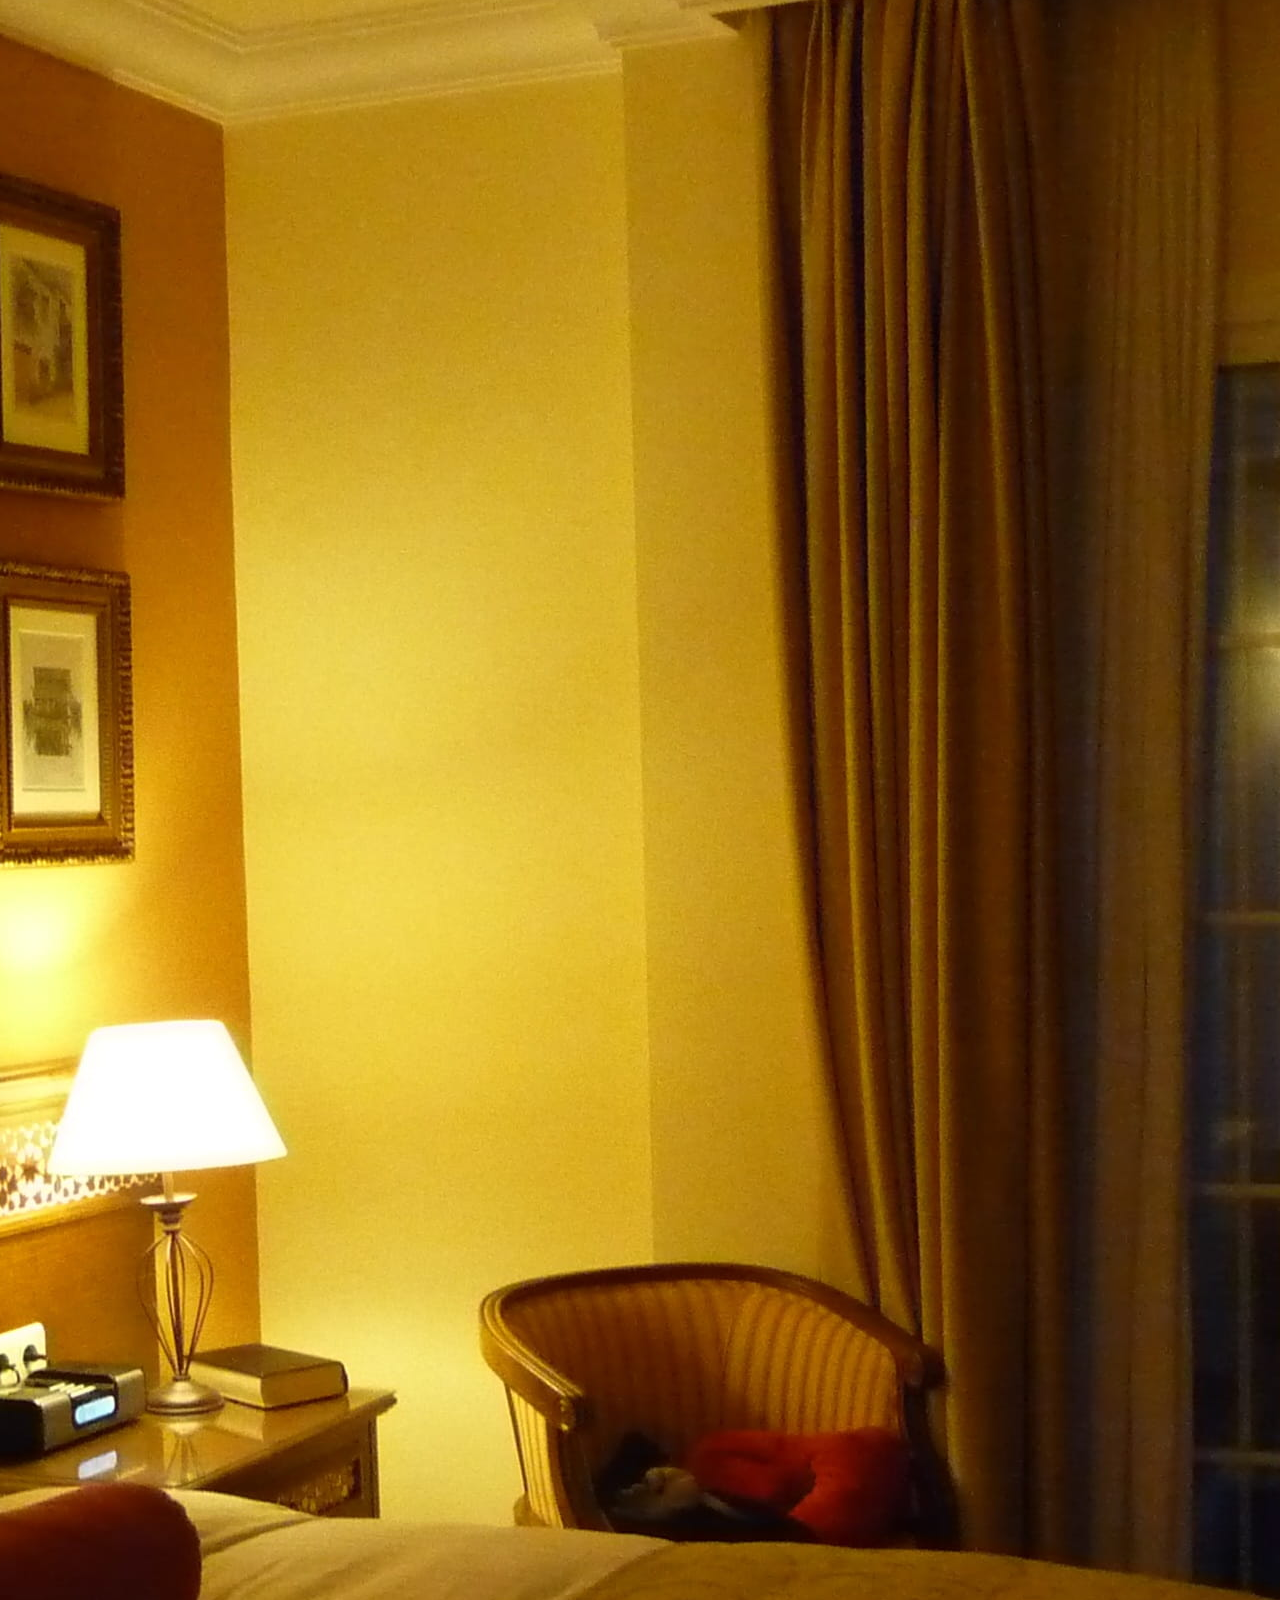
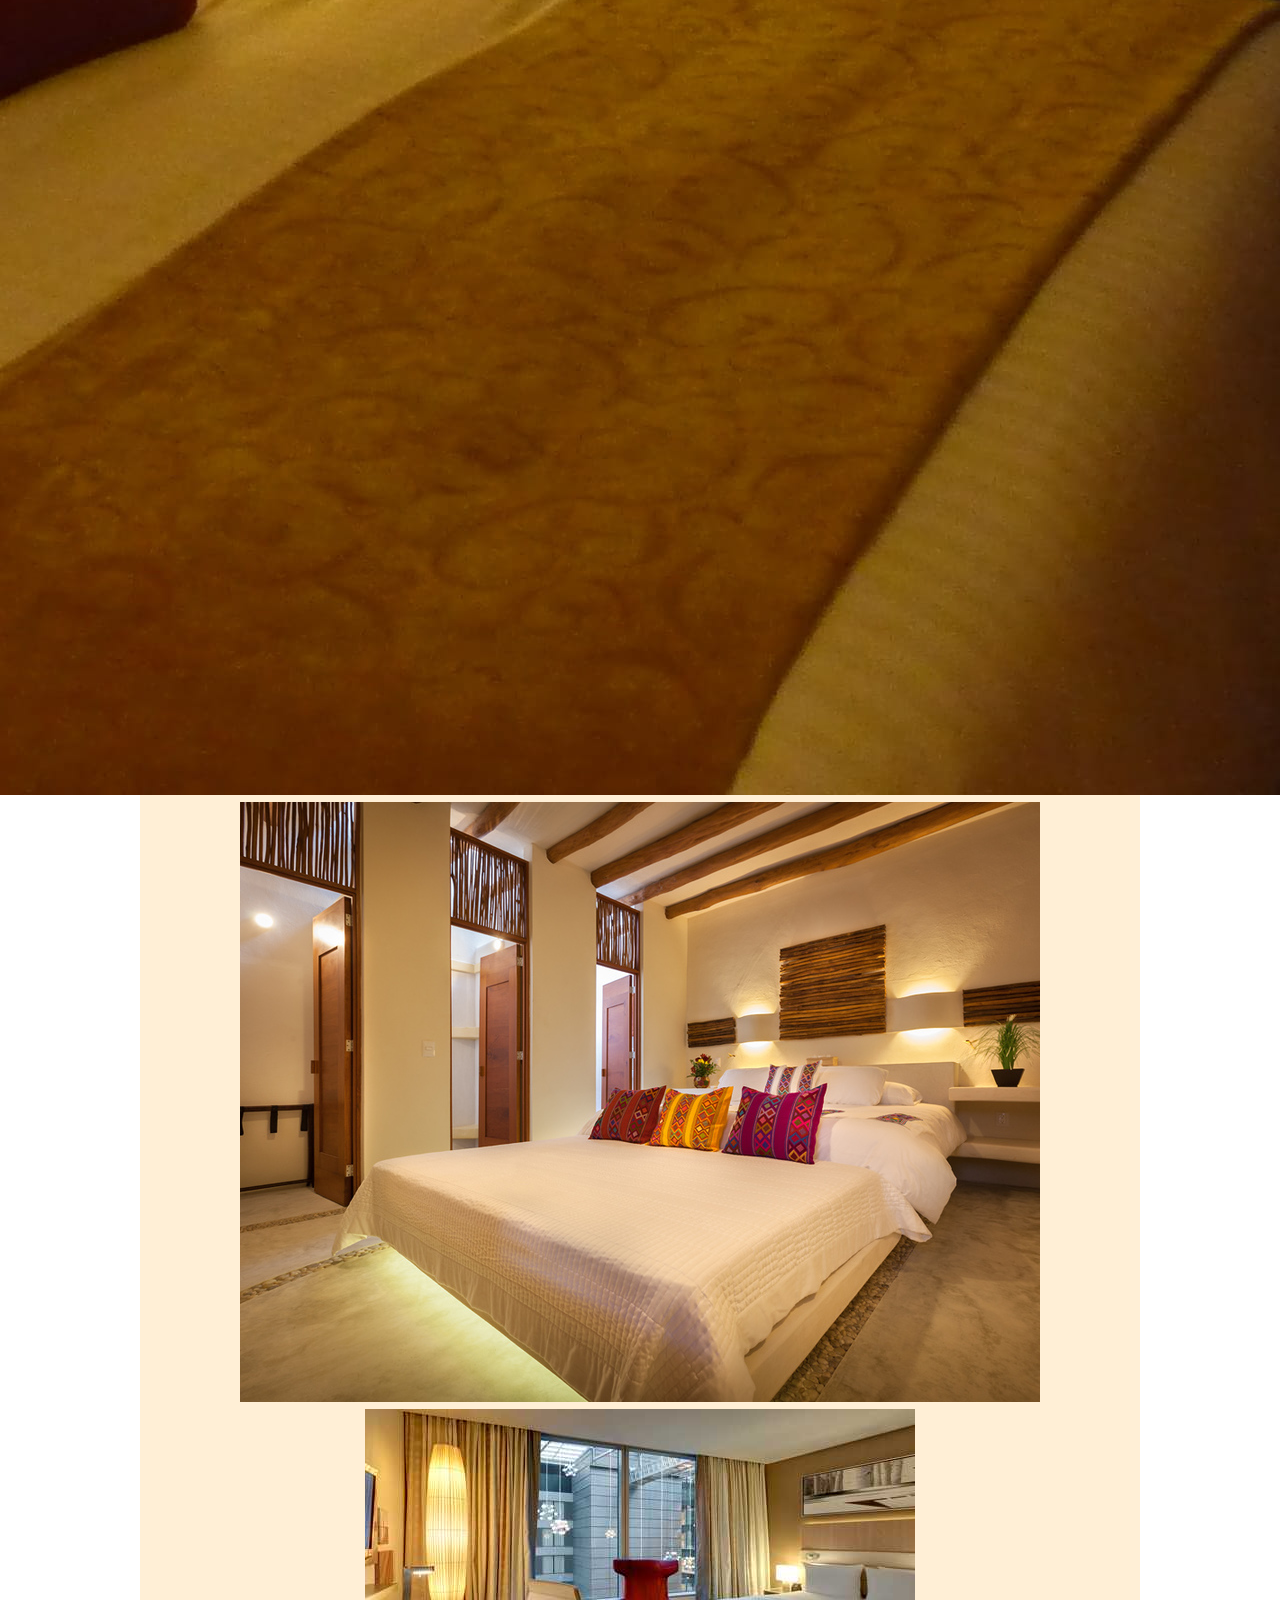
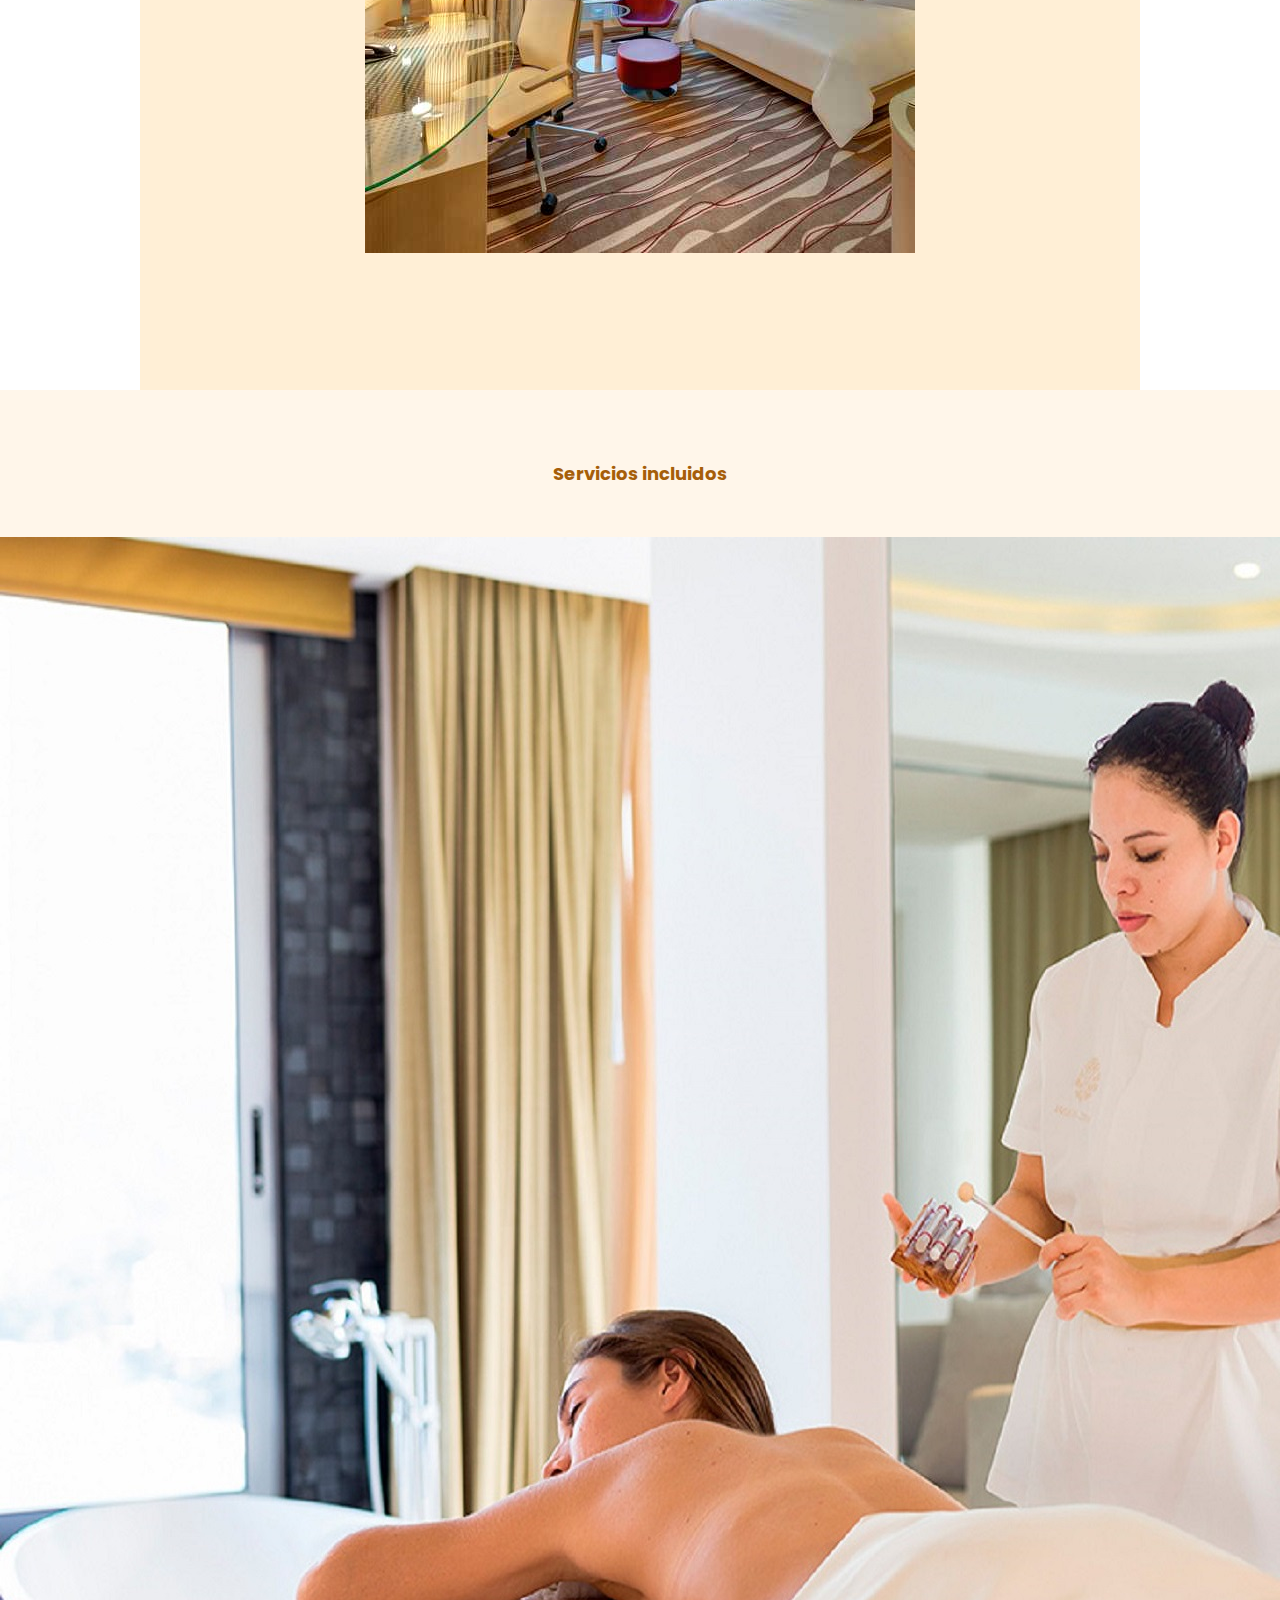
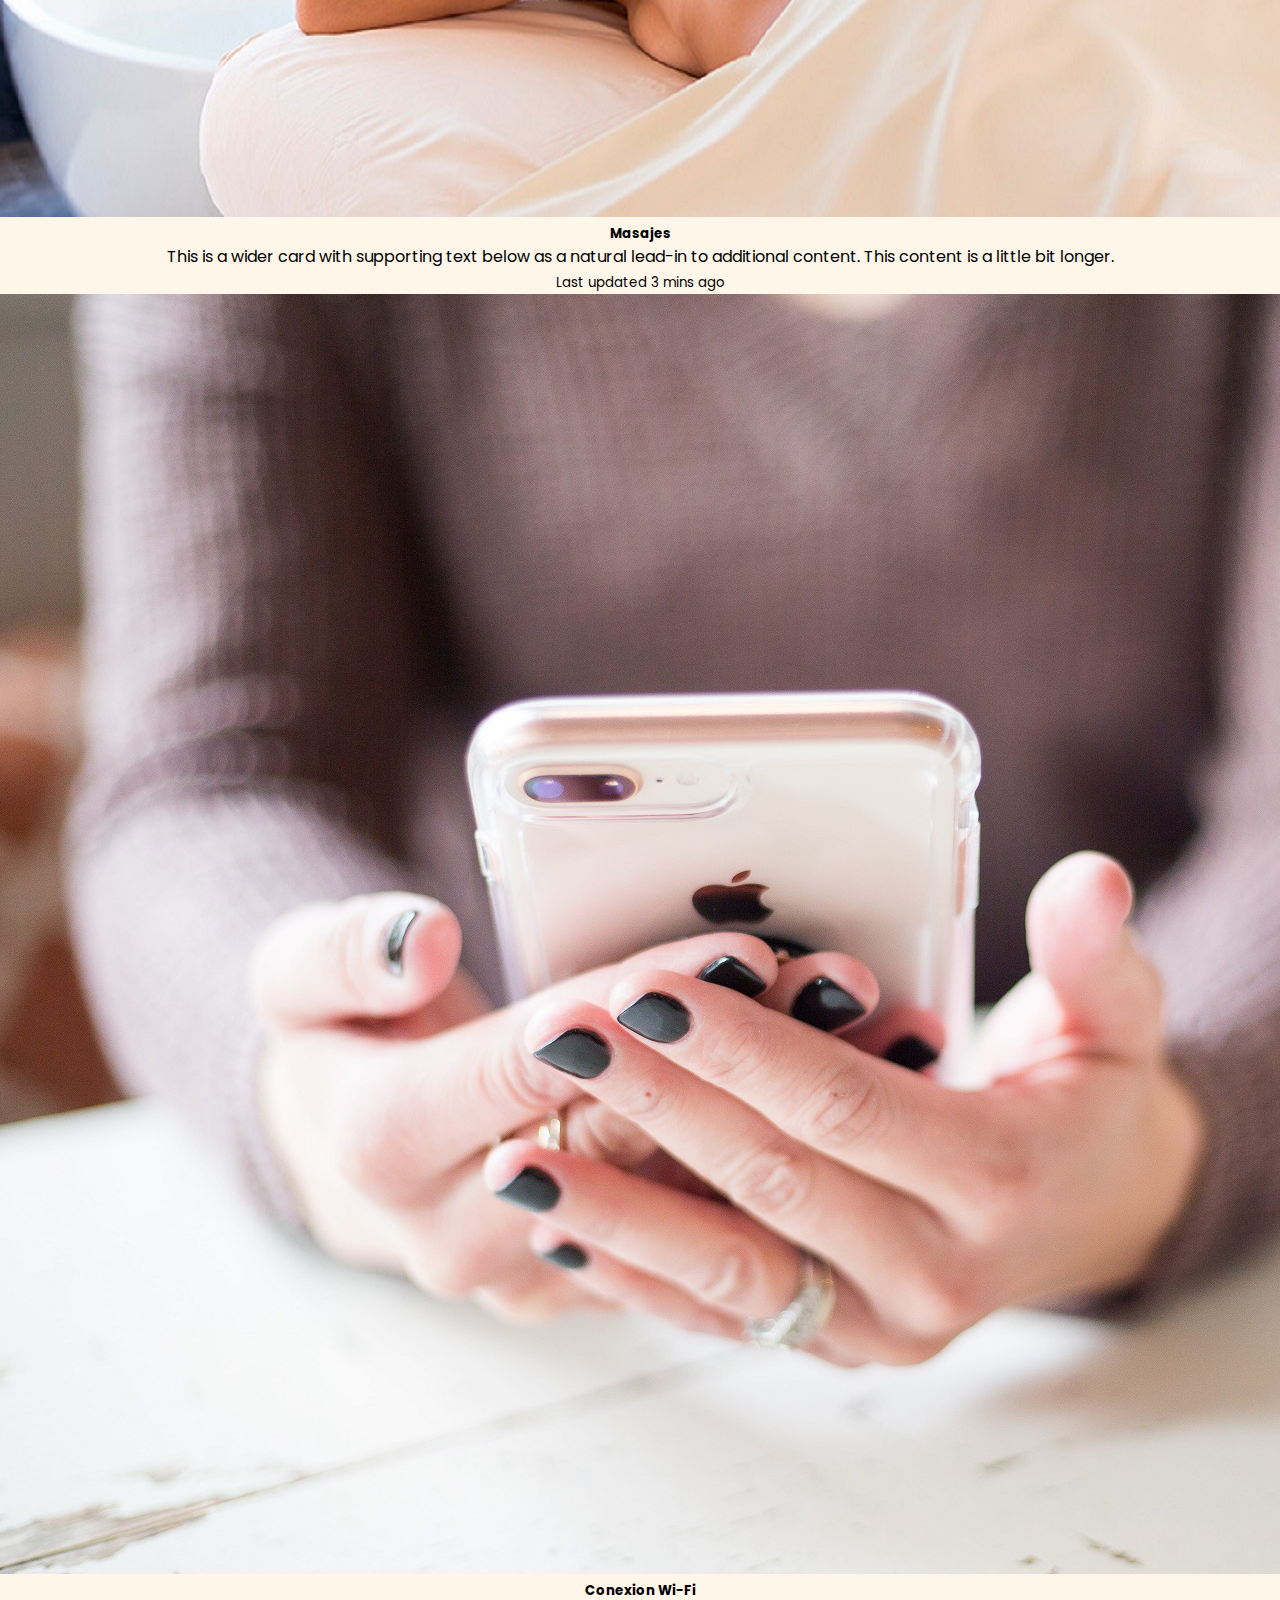
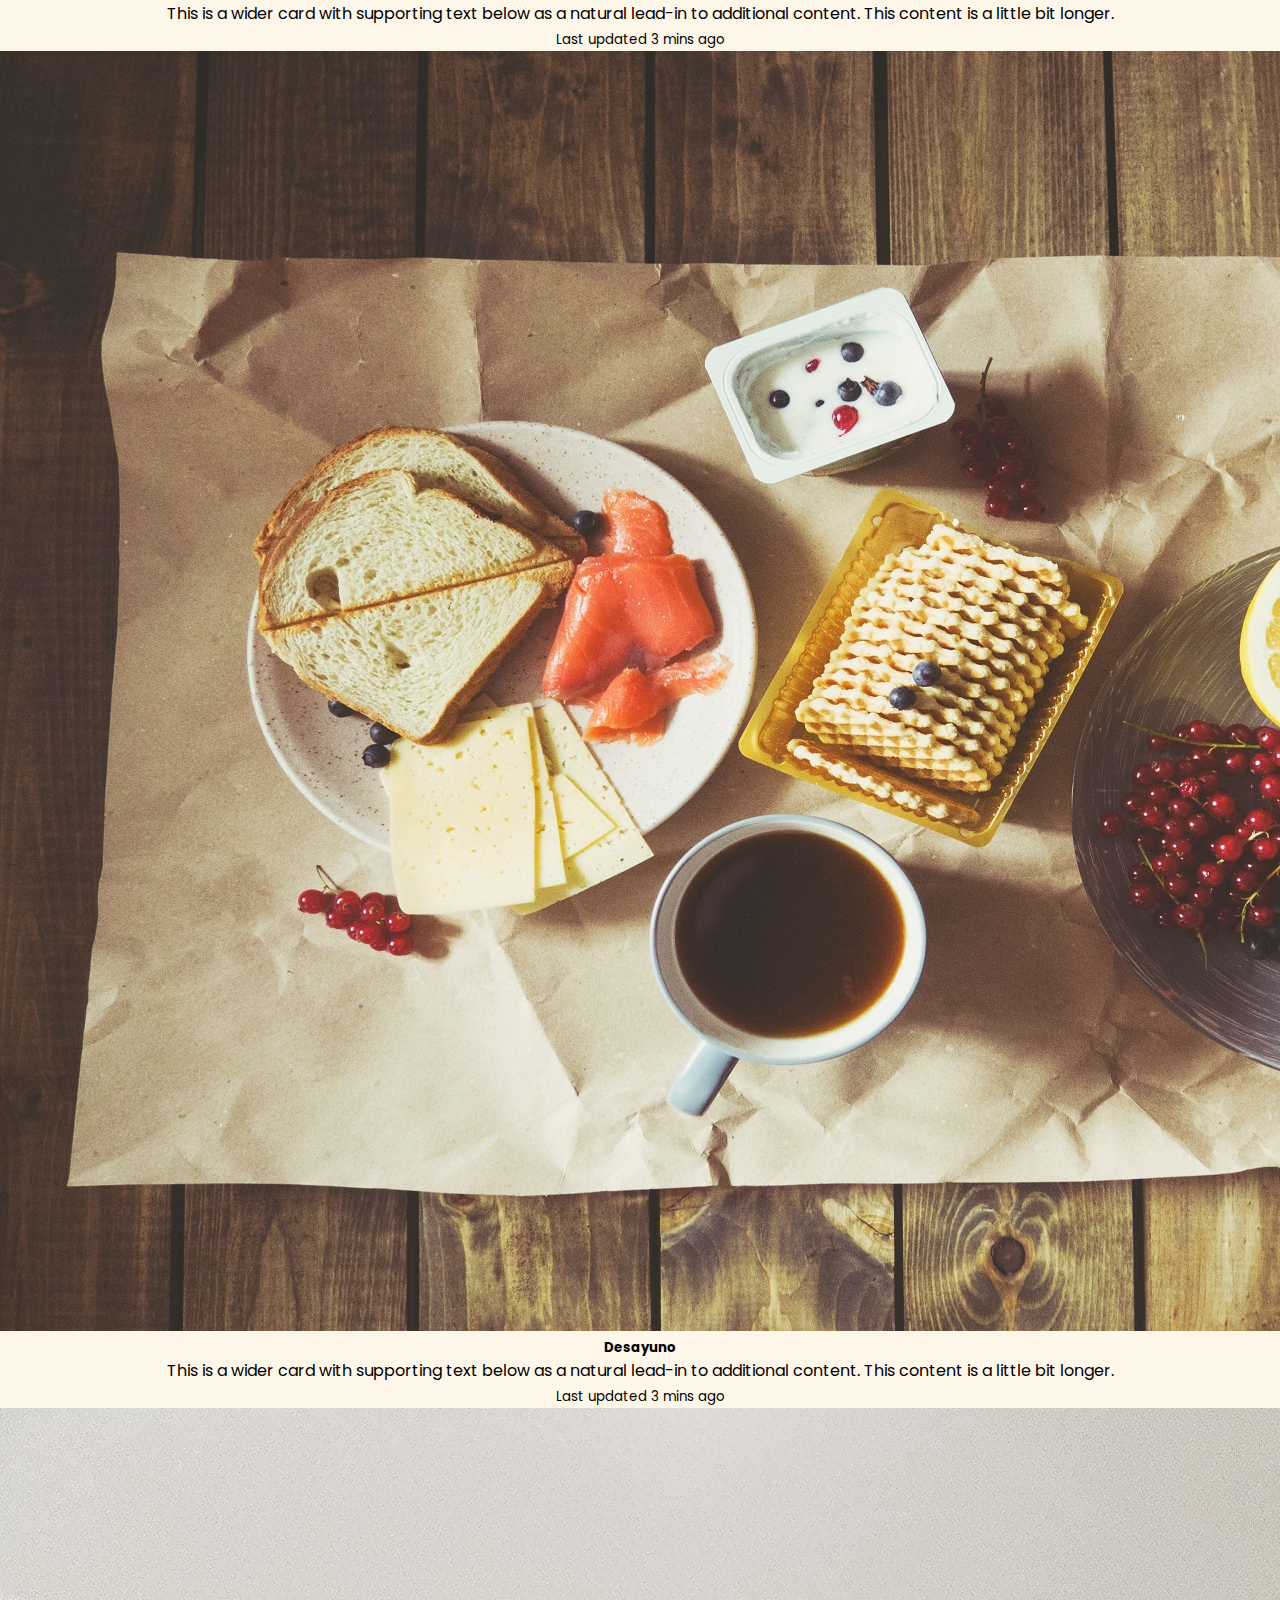
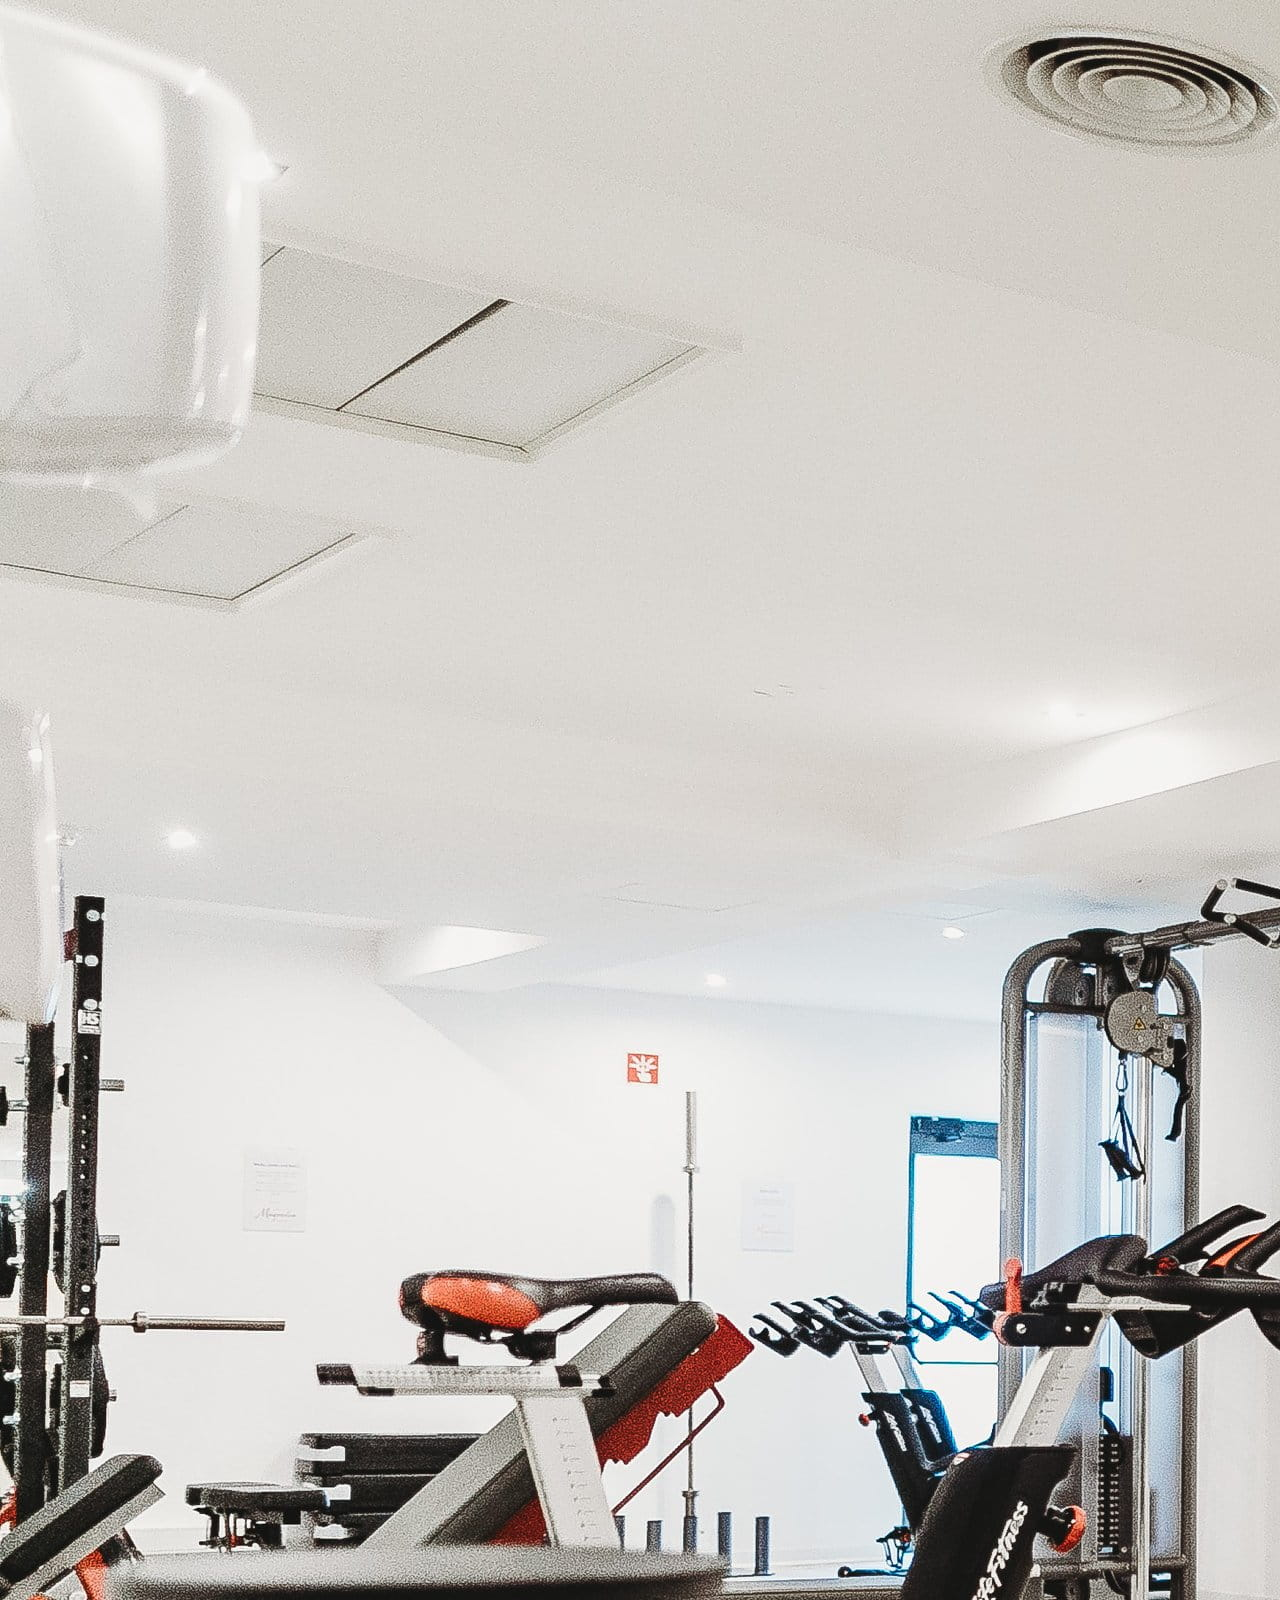
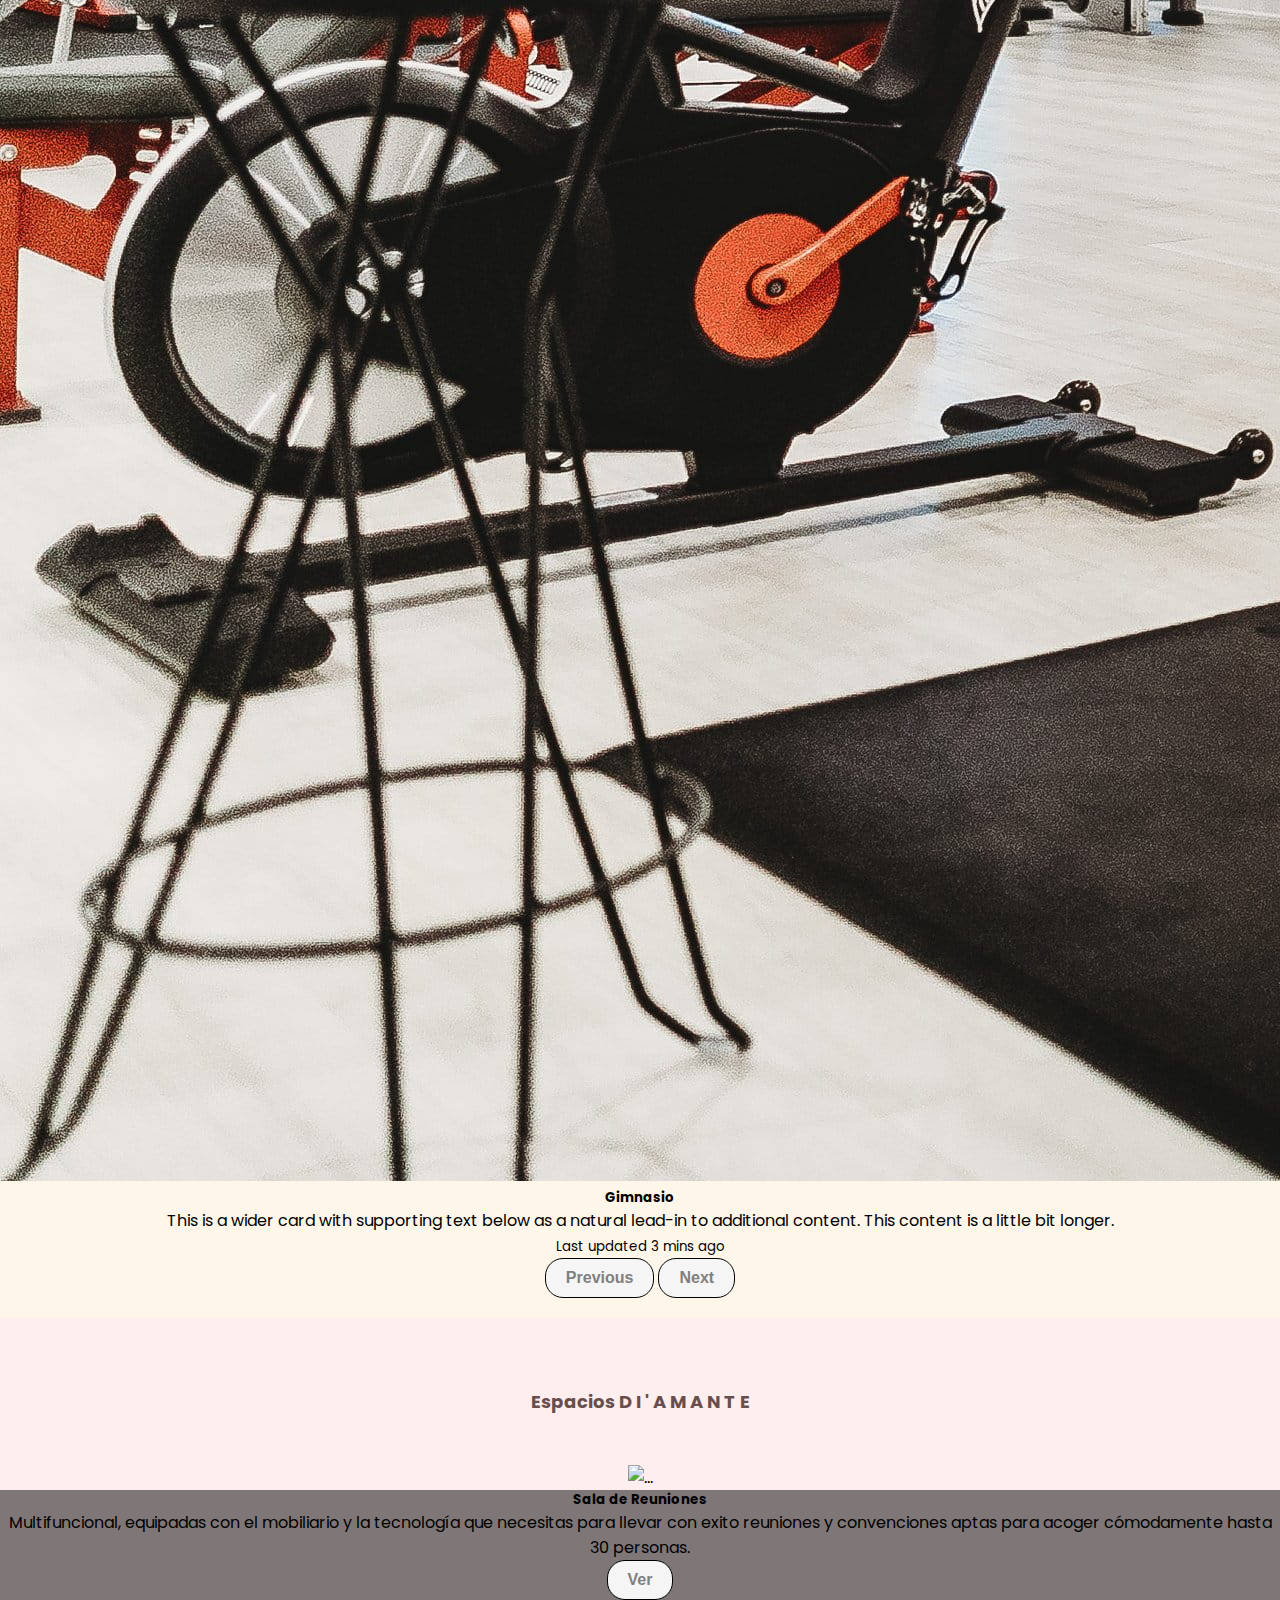
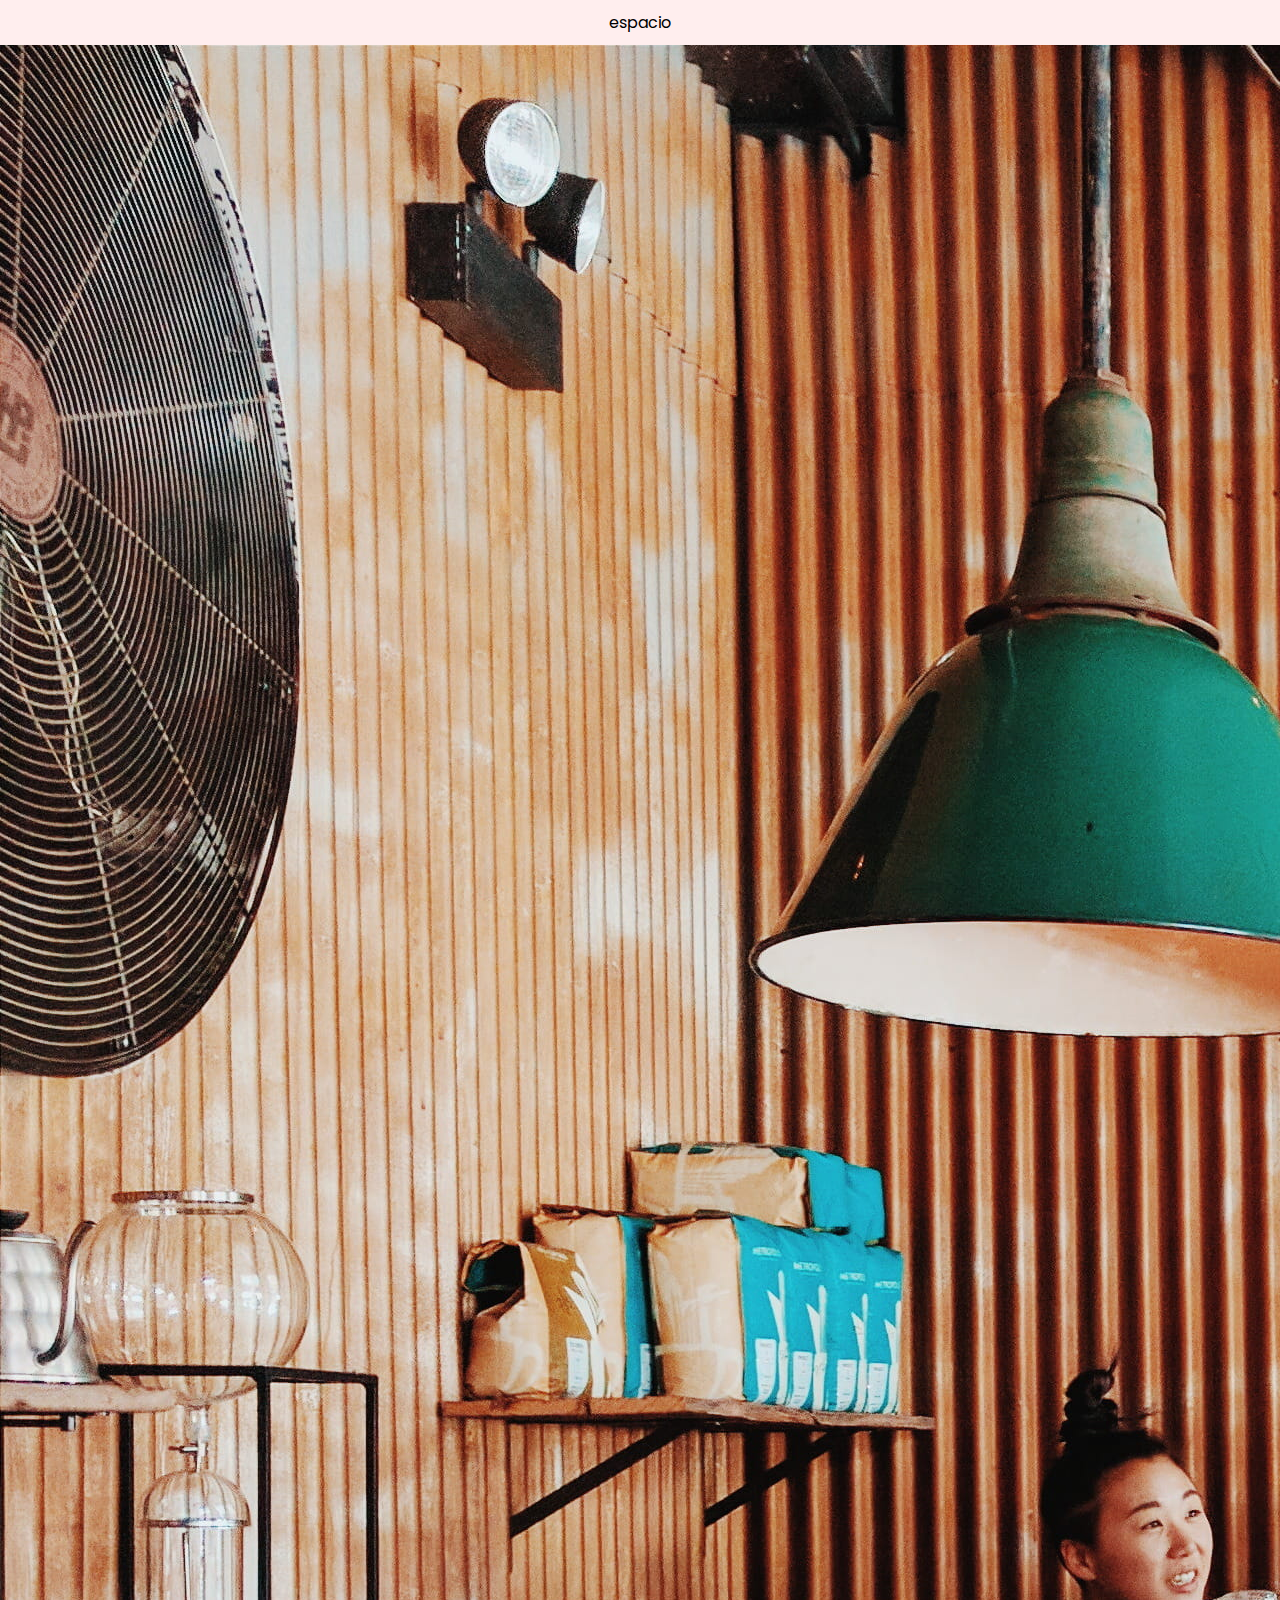
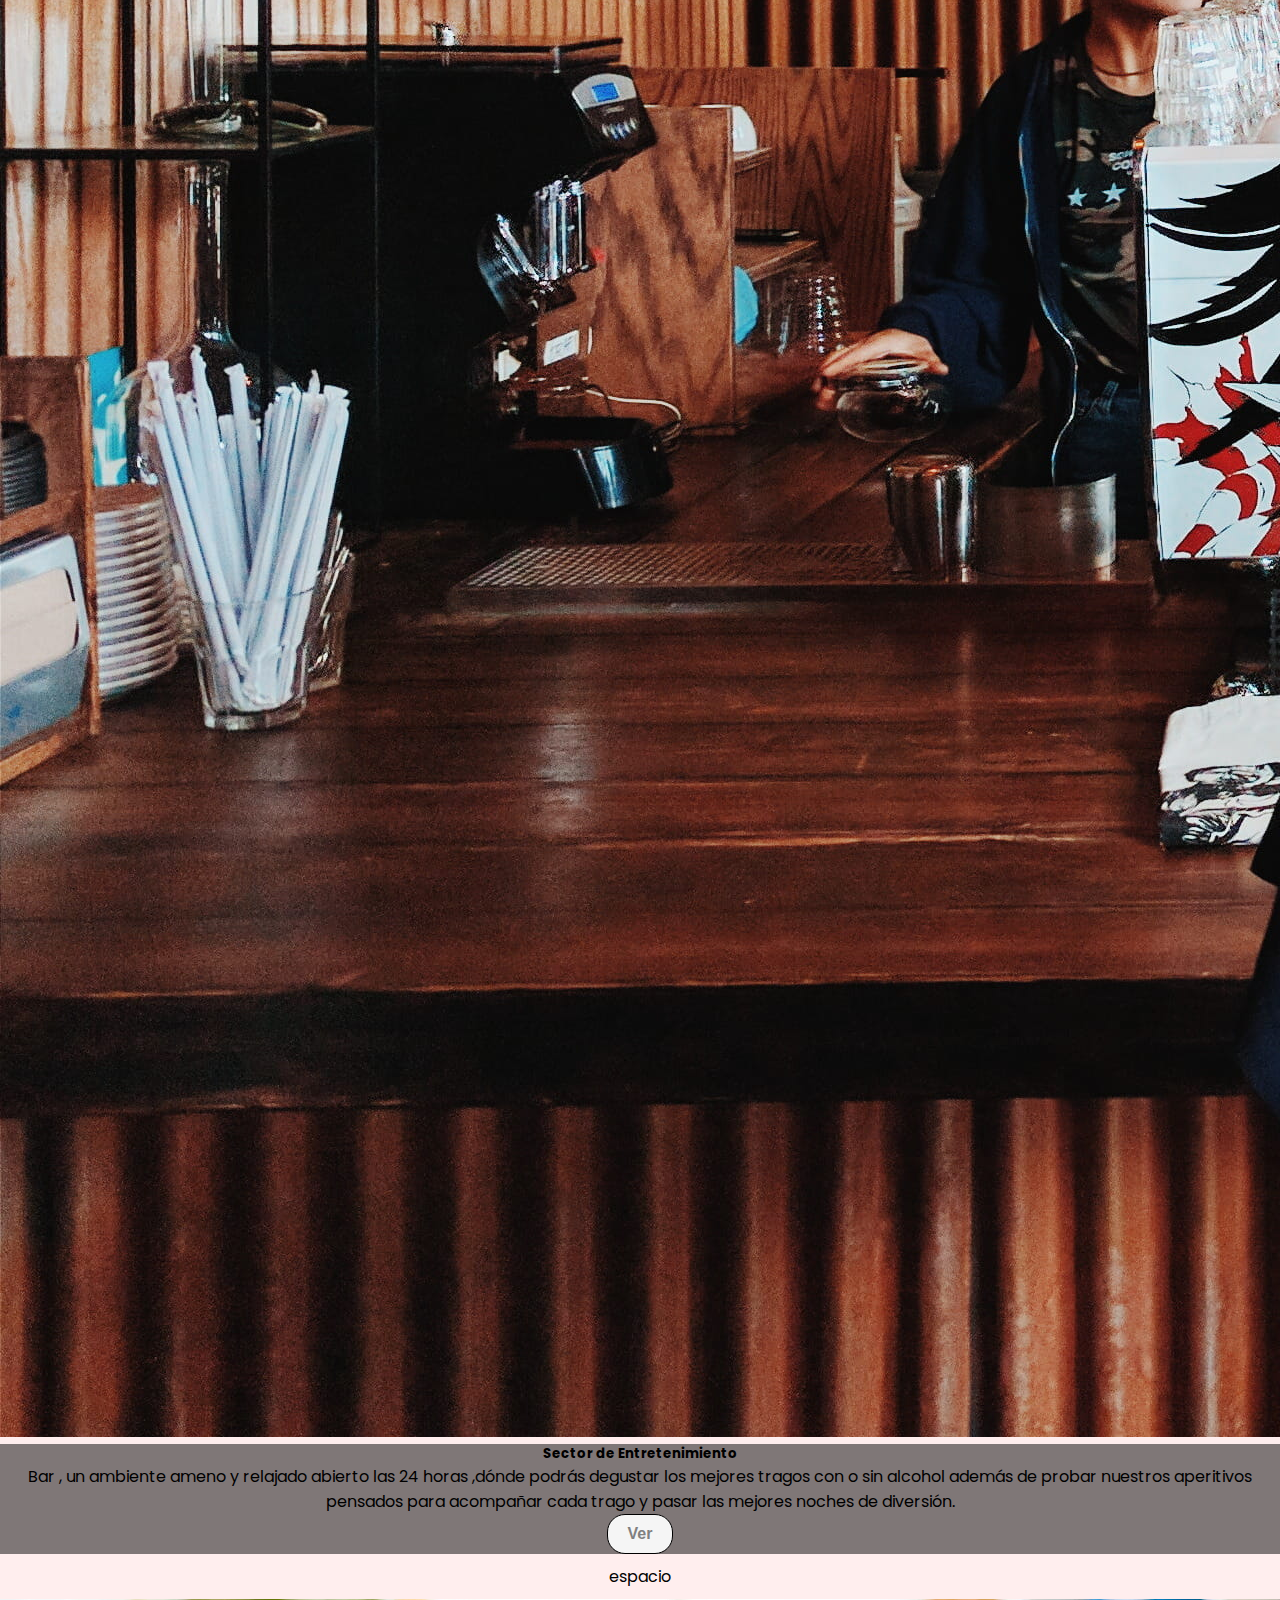
==== commit a53a1d34: "Add files via upload" ====
--- a/index.html
+++ b/index.html
@@ -33,6 +33,7 @@
 </head>
 
 <body>
+	<!--<script src="codigo.js"></script>-->
 	<header>
 		<div id="barra-navegacion">
 			<nav>
@@ -89,8 +90,6 @@
 			<p>Todas las habitaciones cuentan con:<br><br>-Smart TV-<br>-Aire acondicionado-<br>-Baño privado-</p>
 				
 			<div  id="ficha">
-					<h5 id="text-img">- ESTANDAR -</h5>
-					
 					
 					<div id="carouselExampleInterval" class="carousel slide" data-bs-ride="carousel">
 						<div class="carousel-inner">
@@ -104,14 +103,7 @@
 							<img src="hab-ejecutiva.jpg" class="d-block w-100" alt="...">
 						  </div>
 						</div>
-						<button class="carousel-control-prev" type="button" data-bs-target="#carouselExampleInterval" data-bs-slide="prev">
-						  <span class="carousel-control-prev-icon" aria-hidden="true"></span>
-						  <span class="visually-hidden">Previous</span>
-						</button>
-						<button class="carousel-control-next" type="button" data-bs-target="#carouselExampleInterval" data-bs-slide="next">
-						  <span class="carousel-control-next-icon" aria-hidden="true"></span>
-						  <span class="visually-hidden">Next</span>
-						</button>
+						
 					</div>
 			</div>
 		</div>
@@ -193,12 +185,12 @@
 		<h4 id="subtitulos-chicos">Espacios D I ' A M A N T E</h4>
 		
 		<div class="card bg-light text-white">
-			<img src="sala-de-reuniones.jpg" class="card-img" alt="...">
+			<img src="sala-de-reuniones-2.jpg" class="card-img" alt="...">
 			<div class="card-img-overlay">
 			  <h5 class="card-title">Sala de Reuniones</h5>
 			  <p class="card-text">Multifuncional, equipadas con el mobiliario y la tecnología que necesitas para llevar con exito  reuniones y convenciones aptas para acoger cómodamente hasta 30 personas.</p>
 			  
-			  <button type="button" class="btn btn-outline-success">Success</button>
+			  <button type="button" class="btn btn-outline-success">Ver</button>
 			</div>
 		</div>
 		
@@ -211,7 +203,7 @@
 			  </h5>
 			  <p class="card-text">Bar , un ambiente ameno y relajado abierto las 24 horas ,dónde podrás degustar los mejores tragos con o sin alcohol además de probar nuestros aperitivos pensados para acompañar cada trago y pasar las mejores noches de diversión.</p>
 			  
-			  <button type="button" class="btn btn-outline-success">Success</button>
+			  <button type="button" class="btn btn-outline-success">Ver</button>
 			</div>
 		</div>
 
@@ -223,35 +215,53 @@
 			  <h5 class="card-title">PlayGround</h5>
 			  <p class="card-text">Los niños se divierten en nuestra sala la cual cuenta con sectores aptos según edades de 0 a 12 años, con los más diversos juegos y la tecnología adecuada.</p>
 			  <p class="card-text"></p>
-			  <button type="button" class="btn btn-outline-success">Success</button>
+			  <button type="button" class="btn btn-outline-success">Ver</button>
 			</div>
 		</div>
 		
 		<div id="espacio-blanco">espacio</div>
 		
 	</section>
-
-	<h4 id="ubicacion"><b>UBICACION</b></h4>
-
-	<section id="location">
-		<div>
-			<iframe src="https://www.google.com/maps/embed?pb=!1m18!1m12!1m3!1d14488.552914548454!2d-65.41634225!3d-24.790719850000002!2m3!1f0!2f0!3f0!3m2!1i1024!2i768!4f13.1!3m3!1m2!1s0x941bc3bcaa4146a5%3A0x5858d5a81b90c139!2sPlaza%209%20de%20Julio%20de%20Salta!5e0!3m2!1ses!2sar!4v1656085886356!5m2!1ses!2sar" width="400" height="400" style="border:0;" allowfullscreen="" loading="lazy" referrerpolicy="no-referrer-when-downgrade"></iframe>
-		</div>
-		</section>
-
 
 	<section id="events">
 		<div>
 			<h2>Eventos especiales</h2>
 			<p id="eventoparrafo">Nuestro hotel esta preparado para ofrecerte el mejor servicio para tu eventos.Contamos con personal, el cual se encargara de diseniar el evento a medida.El hotel cuenta con 2 salones, con una capacidad para 200 persones. Permiten una celebracion al aire libre, como en un hambiente cerrado.Las posibilidades de eventos son multiples, fiestas de cumpleanos, eventos sociales, reunines empresariales y mucho mas. </p>
 		</div>
-		</div>
-	</section>
-		
-	<section id="contact">
+	</section>
+
+	<h4 id="ubicacion"><b>UBICACION</b></h4>
+
+	<section id="location">
 		<div>
-			<a href="contactoHotel.html">Contacto</a>
-		</div>
+			<iframe src="https://www.google.com/maps/embed?pb=!1m18!1m12!1m3!1d14488.552914548454!2d-65.41634225!3d-24.790719850000002!2m3!1f0!2f0!3f0!3m2!1i1024!2i768!4f13.1!3m3!1m2!1s0x941bc3bcaa4146a5%3A0x5858d5a81b90c139!2sPlaza%209%20de%20Julio%20de%20Salta!5e0!3m2!1ses!2sar!4v1656085886356!5m2!1ses!2sar" width="400" height="400" style="border:0;" allowfullscreen="" loading="lazy" referrerpolicy="no-referrer-when-downgrade"></iframe>
+		</div>
+		</section>
+		
+	<section class="contact">
+		<h1>Contacto</h1>
+		
+		<p>
+			<h4>Ubicacion</h4>
+				Calle Espania 9000, Esquina mendoza - Salta - Argentina
+			<h4>Telefonos</h4>
+				Telefono de Consulta: 60217899
+				<br><br>Whatsapp por reservas: <i>3876129122</i>
+				<br><br>Horarios de atencion : Lun a Vier de 7:00 a 12:00 | Sab y Dom de 9:00 a 17:00
+			<h4>Correo para clientes</h4>
+				hotelDiAmanteSalta@tucorreo.com
+			<h4>Contacto para empresas</h4>
+					HotelAmadenzEmpresarial@tumail.com
+				<br><br>Numero de empresa: 03-03-456
+		</p>
+
+		<input class="contacto-datos" type="text" name="Nombre" placeholder="Ingrese su Nombre">
+		<input class="contacto-datos" type="text" name="Apellido" placeholder="Apellido">
+		<input class="contacto-datos" type="text" name="Tel/Celular" placeholder="Celular (opcional)">
+		<input class="contacto-datos" type="email" name="Correo" placeholder="Ingrese su correo">
+		<input class="boton" type="submit" value="Enviar">	
+		<!--<a href="contactoHotel.html">Contacto</a>-->
+		
 	</section>
 
 	
--- a/index.css
+++ b/index.css
@@ -93,20 +93,24 @@
 }
 
 #habitaciones{
-background-color: rgb(235, 216, 195);
+/*background-color: rgb(235, 216, 195);*/
+background-color: rgb(255, 239, 214);
  display: flex;
  flex-direction: column;
  /*justify-content:flex-start;*/
  align-items: center;
  padding: 100px 0px;
 }
+.carousel-inner{
+	border-radius: 8px;
+}
 #habitaciones h2{
 	font-family: "Poppins" , sans-serif;
 	font-size: 3vh;
 	padding: 20px 0px;
 	margin: 0;
 	text-align: left;
-	color: rgb(166, 94, 9);
+	color: rgb(206, 110, 0);
 }
 #habitaciones p{
 	margin: 0;
@@ -152,9 +156,7 @@
 	background-color: rgb(255, 246, 234);
 	padding:20px 0px;
 }
-#zones ul {
-	margin: 0;
-}
+
 #zones h4{
 	padding: 50px 0px;
 	font-size: 2vh;
@@ -224,8 +226,8 @@
 	padding: 80px 0px;
 	background-image: linear-gradient(
 		0deg,
-		rgba(235, 216, 195, 0.774),
-		rgba(235, 216, 195)
+		rgba(235, 216, 195, 0.041),
+		rgb(235, 216, 195)
 	),
 		url(evento.jpg);
 		background-repeat: no-repeat;
@@ -245,20 +247,57 @@
 	margin: 0px;
 	text-align:left;
 	text-shadow: 0px 0px 30px rgb(0, 0, 0);
-	
-}
-
-#contact{
-	font-family: "Poppins", sans-serif;
-	text-align:center;
+	color: white;
+}
+
+.contact{
+	margin: auto;
+	padding: 0px 20px 0px 20px;
+	font-family: "Poppins", sans-serif;
 	background-color: rgb(73, 66, 59);
-	padding: 100px 0px;
-}
-#contact a{
-	text-decoration: none;
-	color: burlywood;
-	
-}
+	padding: 30px;
+	box-sizing: border-box;
+	width: auto;
+	color: rgb(255, 243, 223);
+	font-size: 14px;
+}
+.contact h1{
+	color: rgb(255, 206, 126);
+	font-size: 70px;
+	margin:0;
+	
+}
+
+.contact h4{
+	color: rgb(255, 206, 126);
+	margin-top: 10px;
+}
+
+
+
+.contacto-datos{
+	width: 100%;
+	background-color: rgb(88, 80, 72);
+	padding: 10px;
+	border-radius: 4px;
+	margin-bottom: 15px;
+	border: none;
+	font-size: 14px;
+	color: white;
+}
+
+.boton{
+	border: 1px solid black;
+	border-radius: 4px ;
+	padding: 12px;
+	color: rgb(88, 80, 72);
+	font-size: 14px;
+	background-color: rgb(255, 206, 126) ;
+	margin: auto;
+	width: 100%;
+}
+
+
 
 /*#ask{ 									esto es para el css del contacto.html
 	font-family: "Poppins", sans-serif;
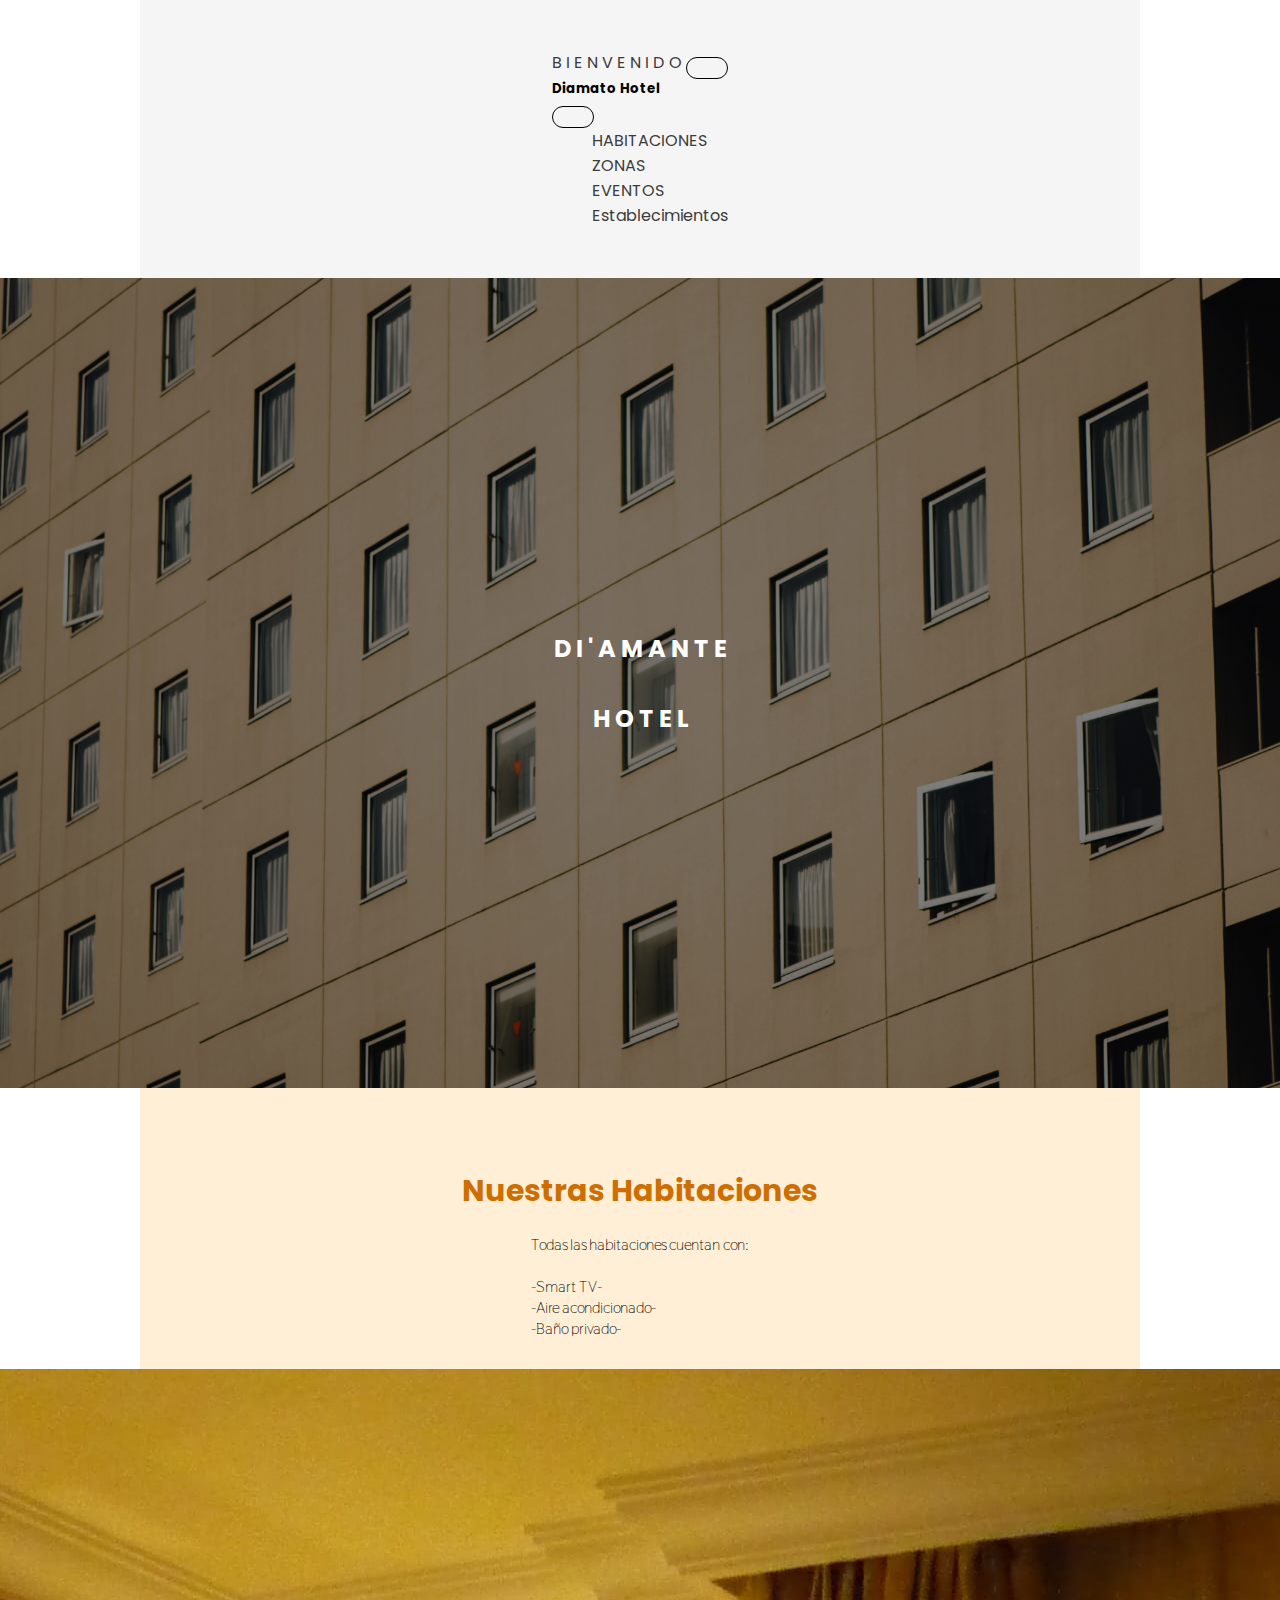
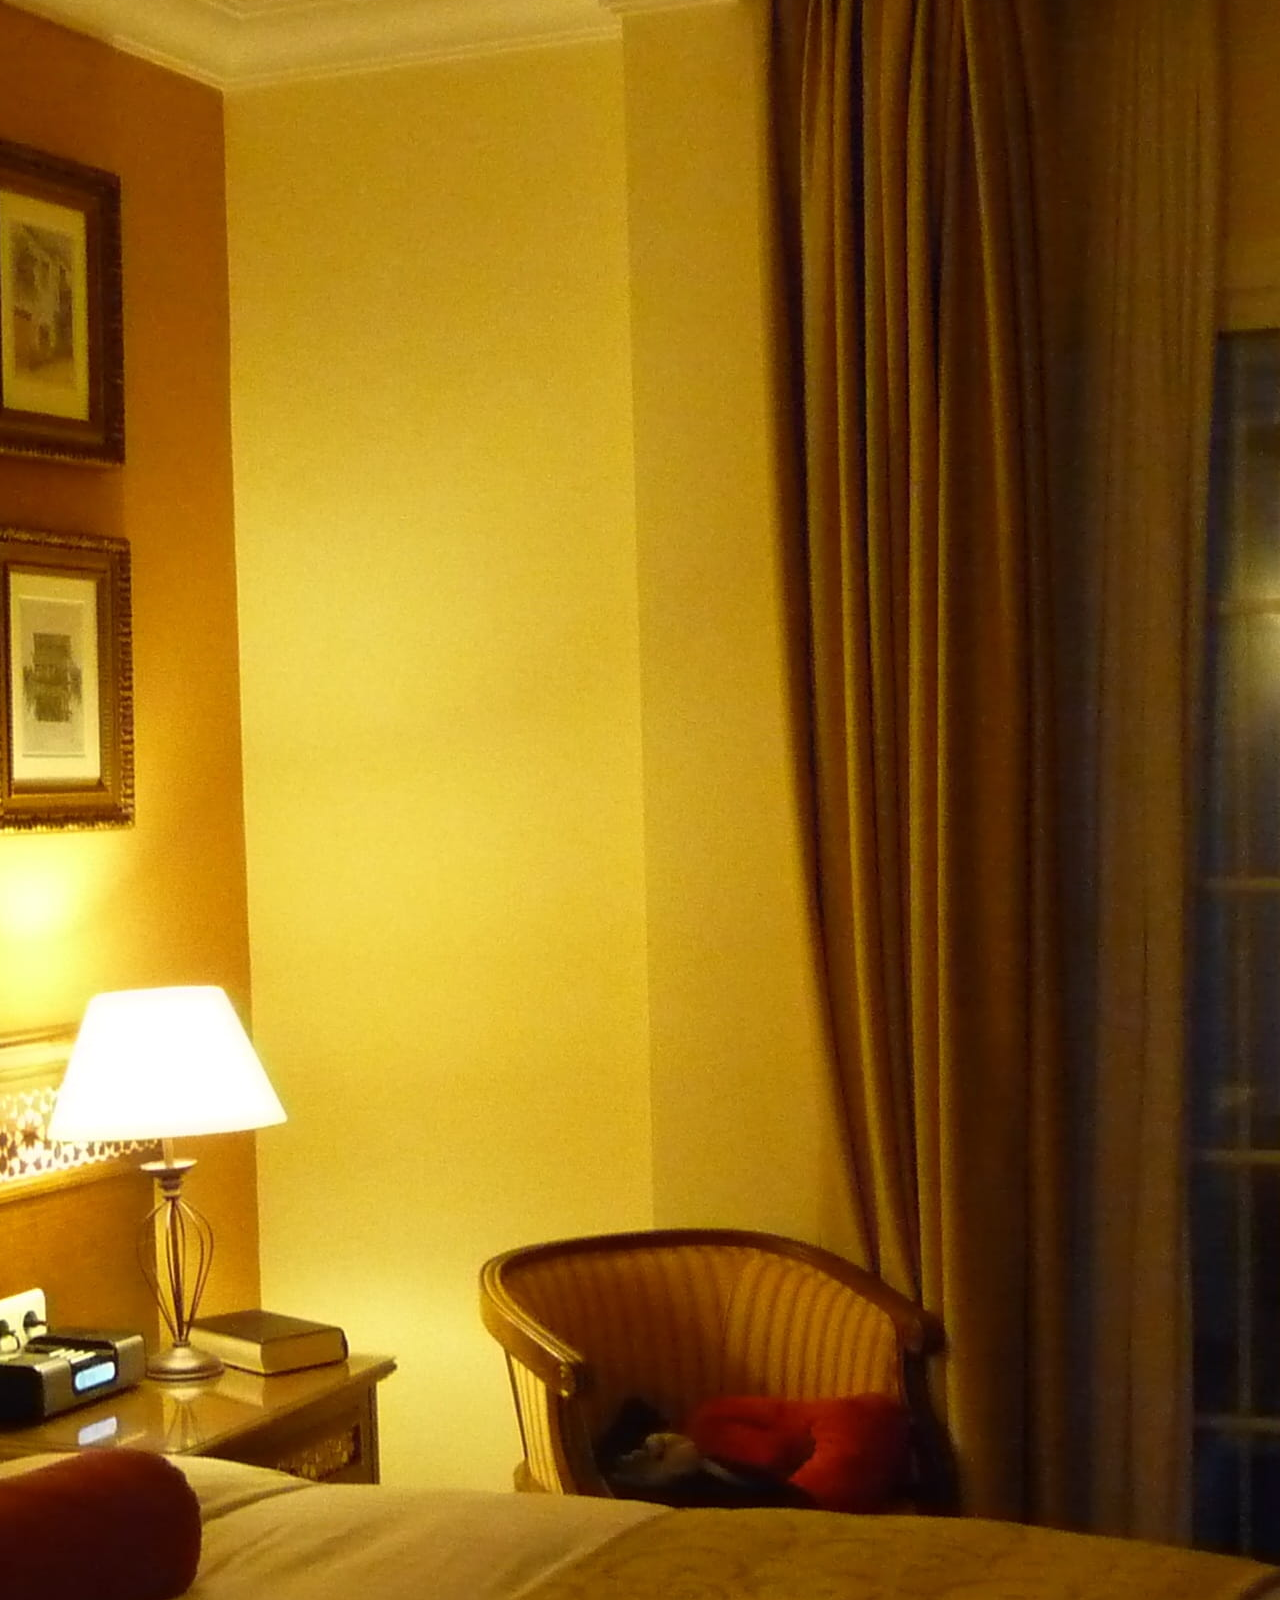
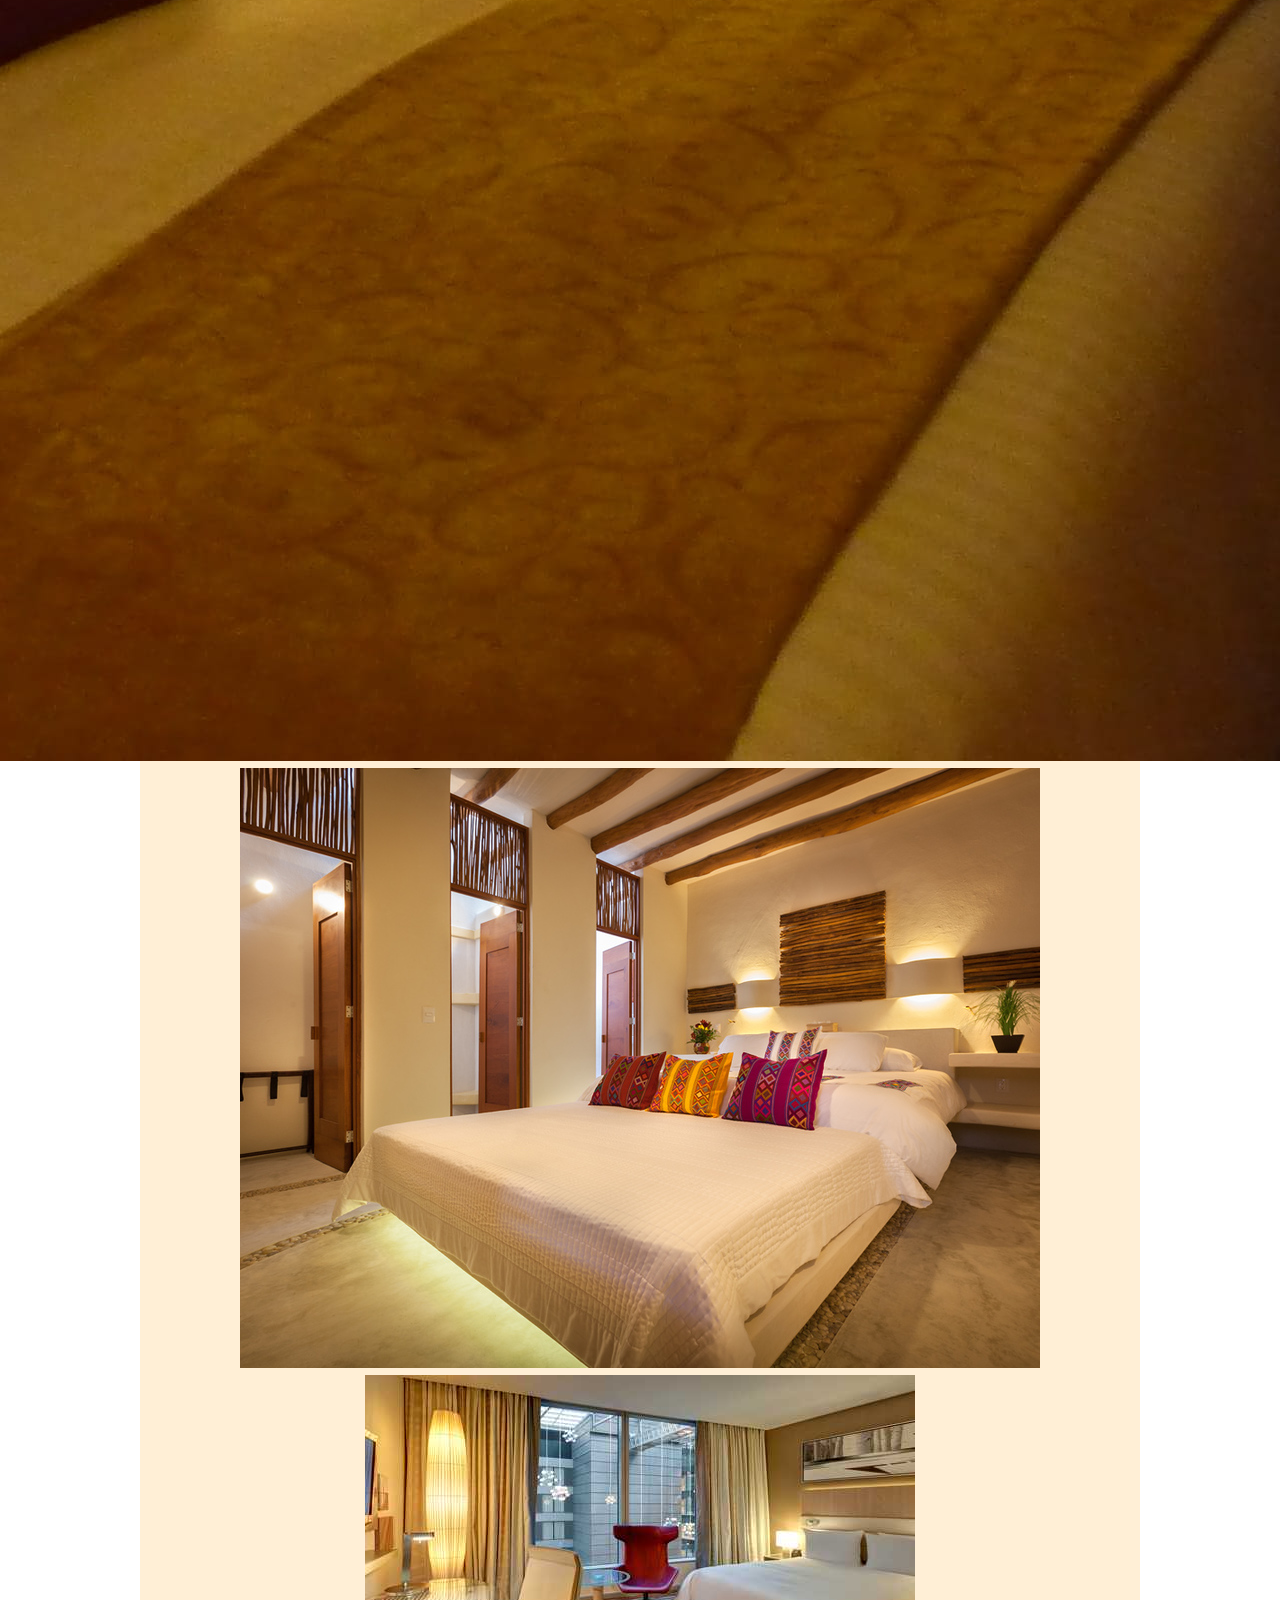
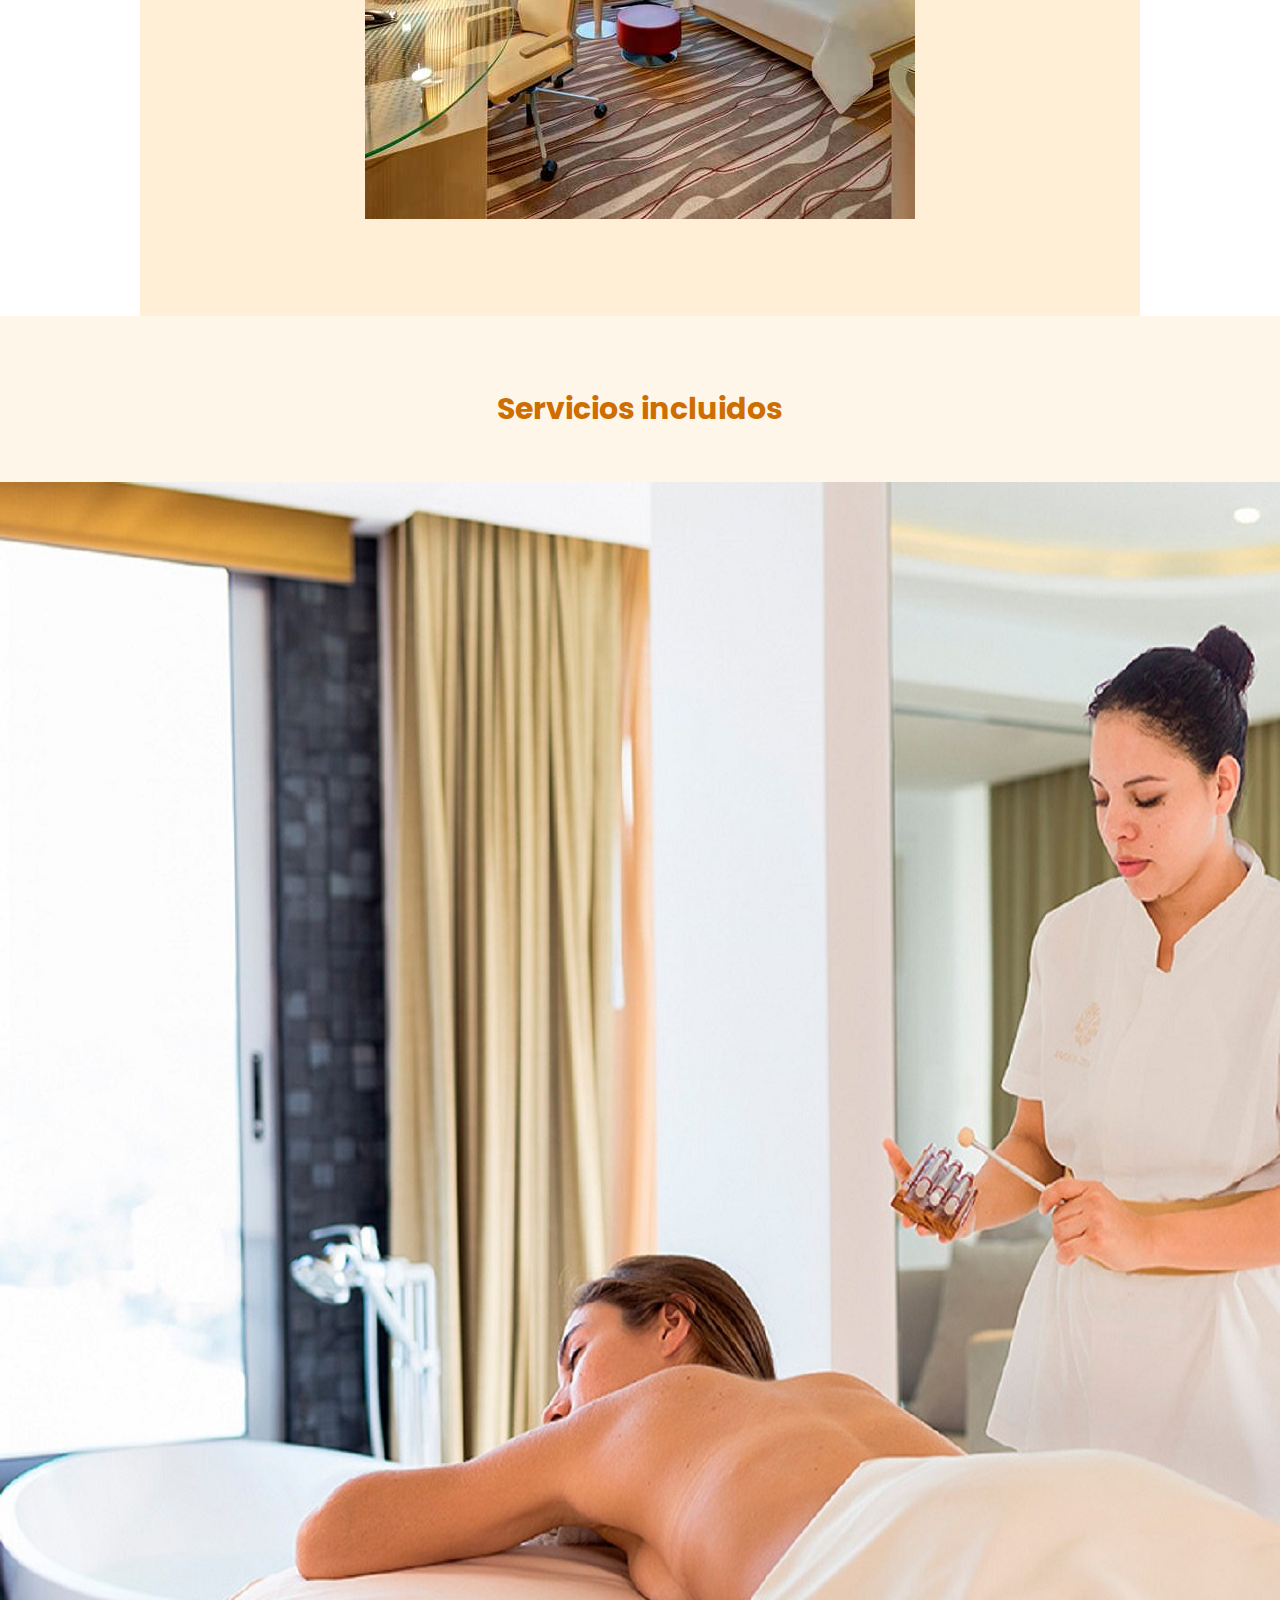
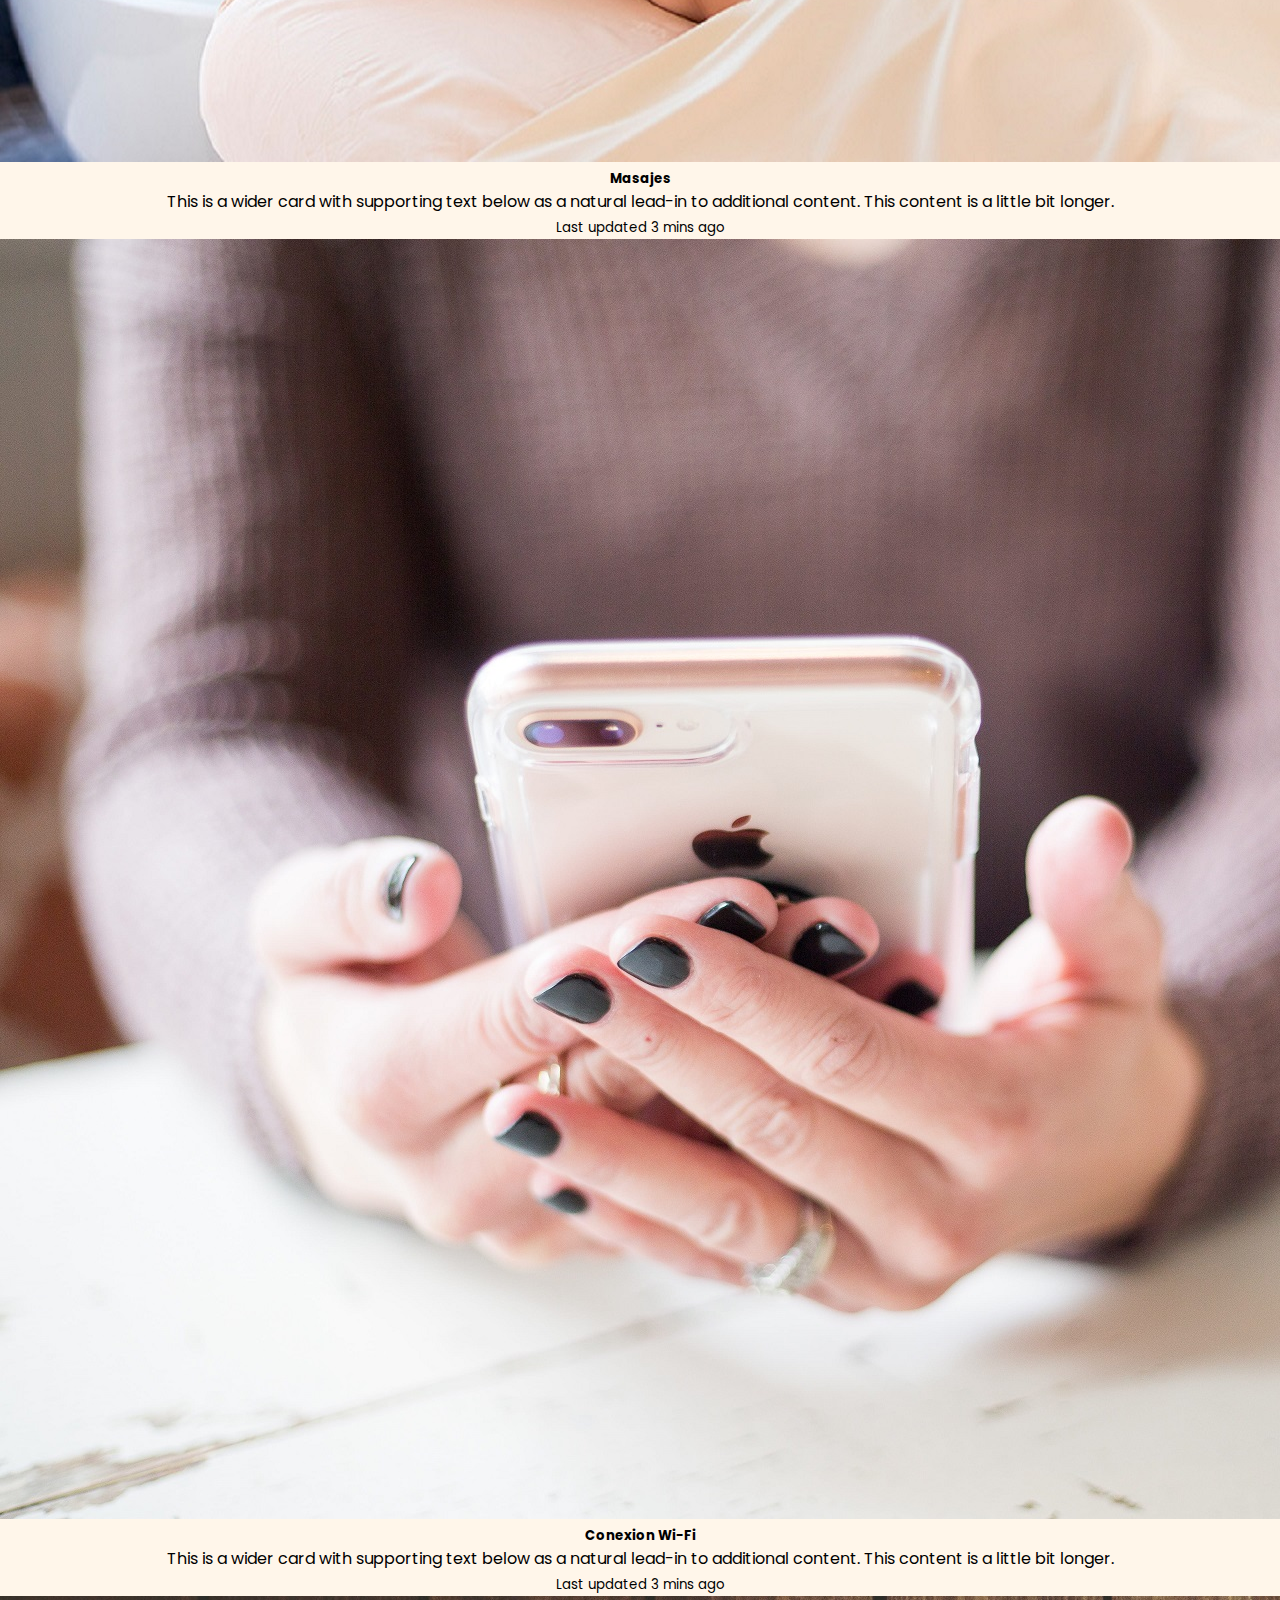
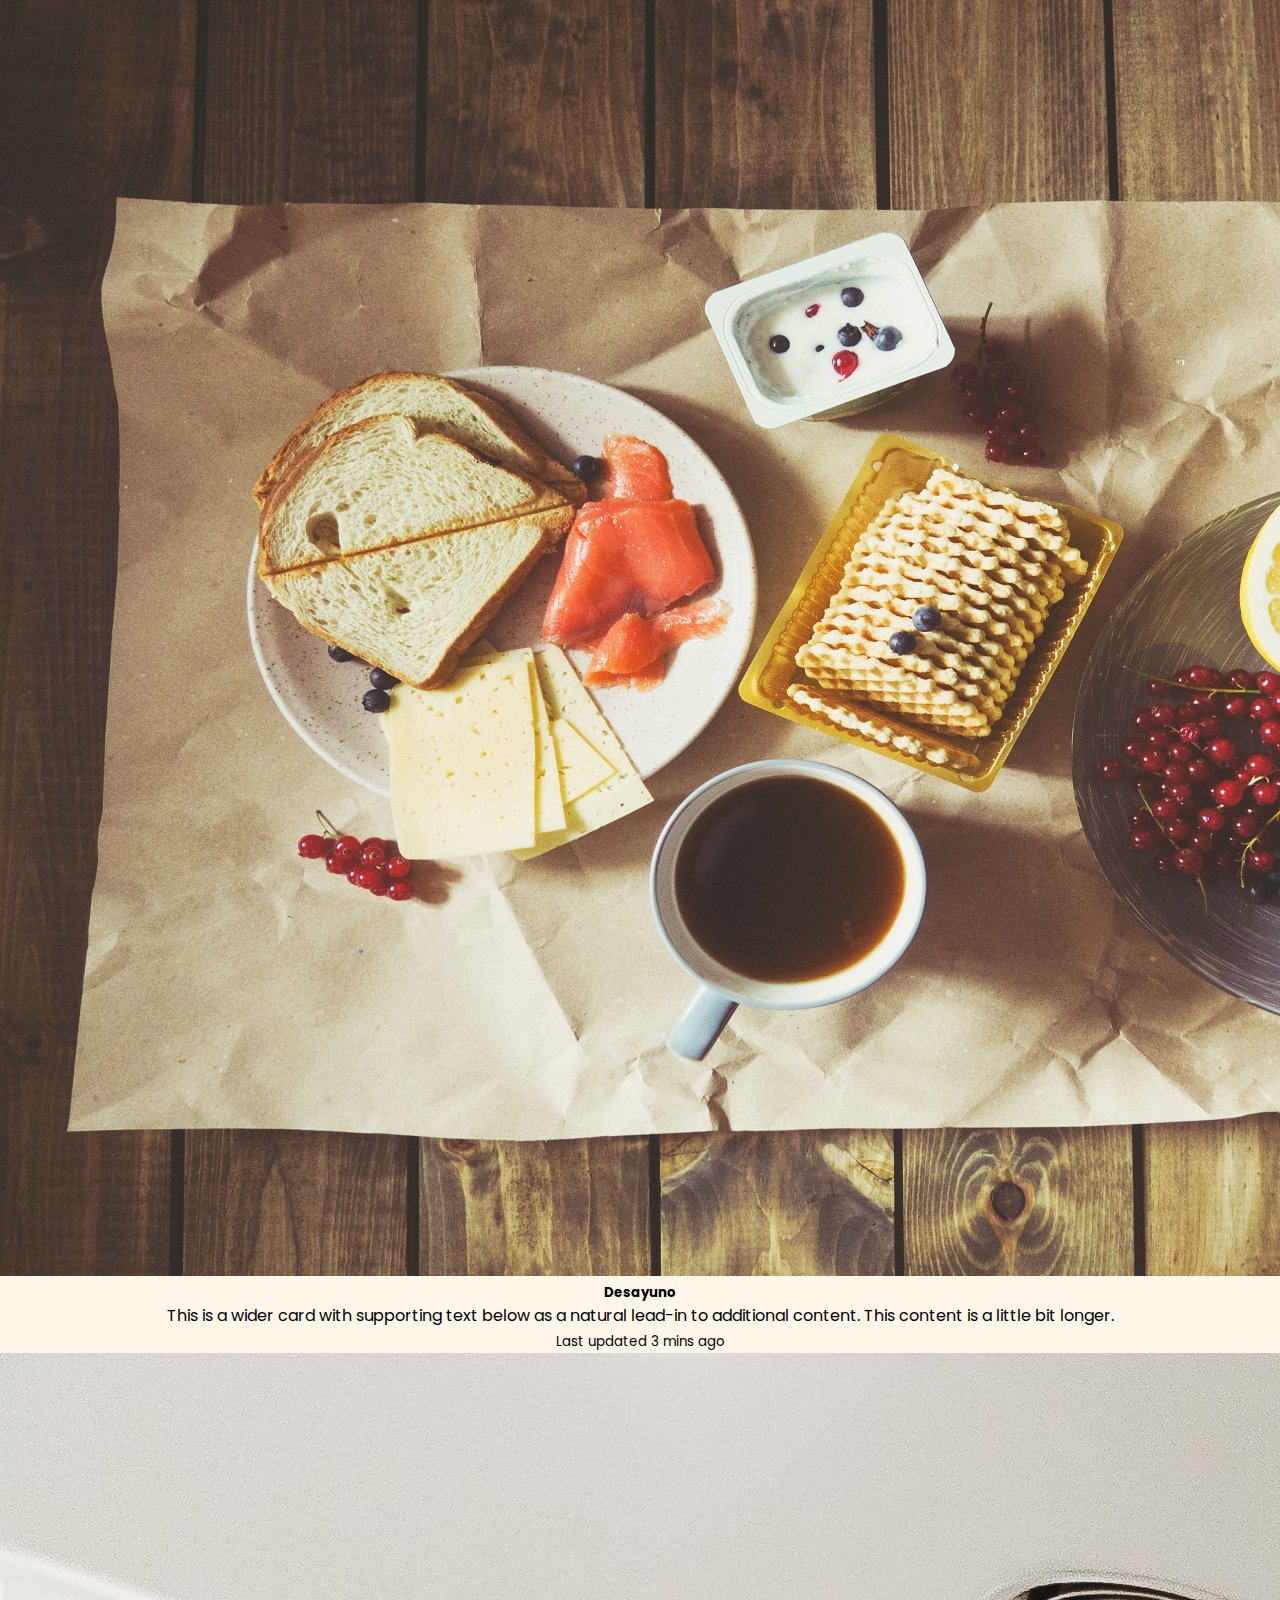
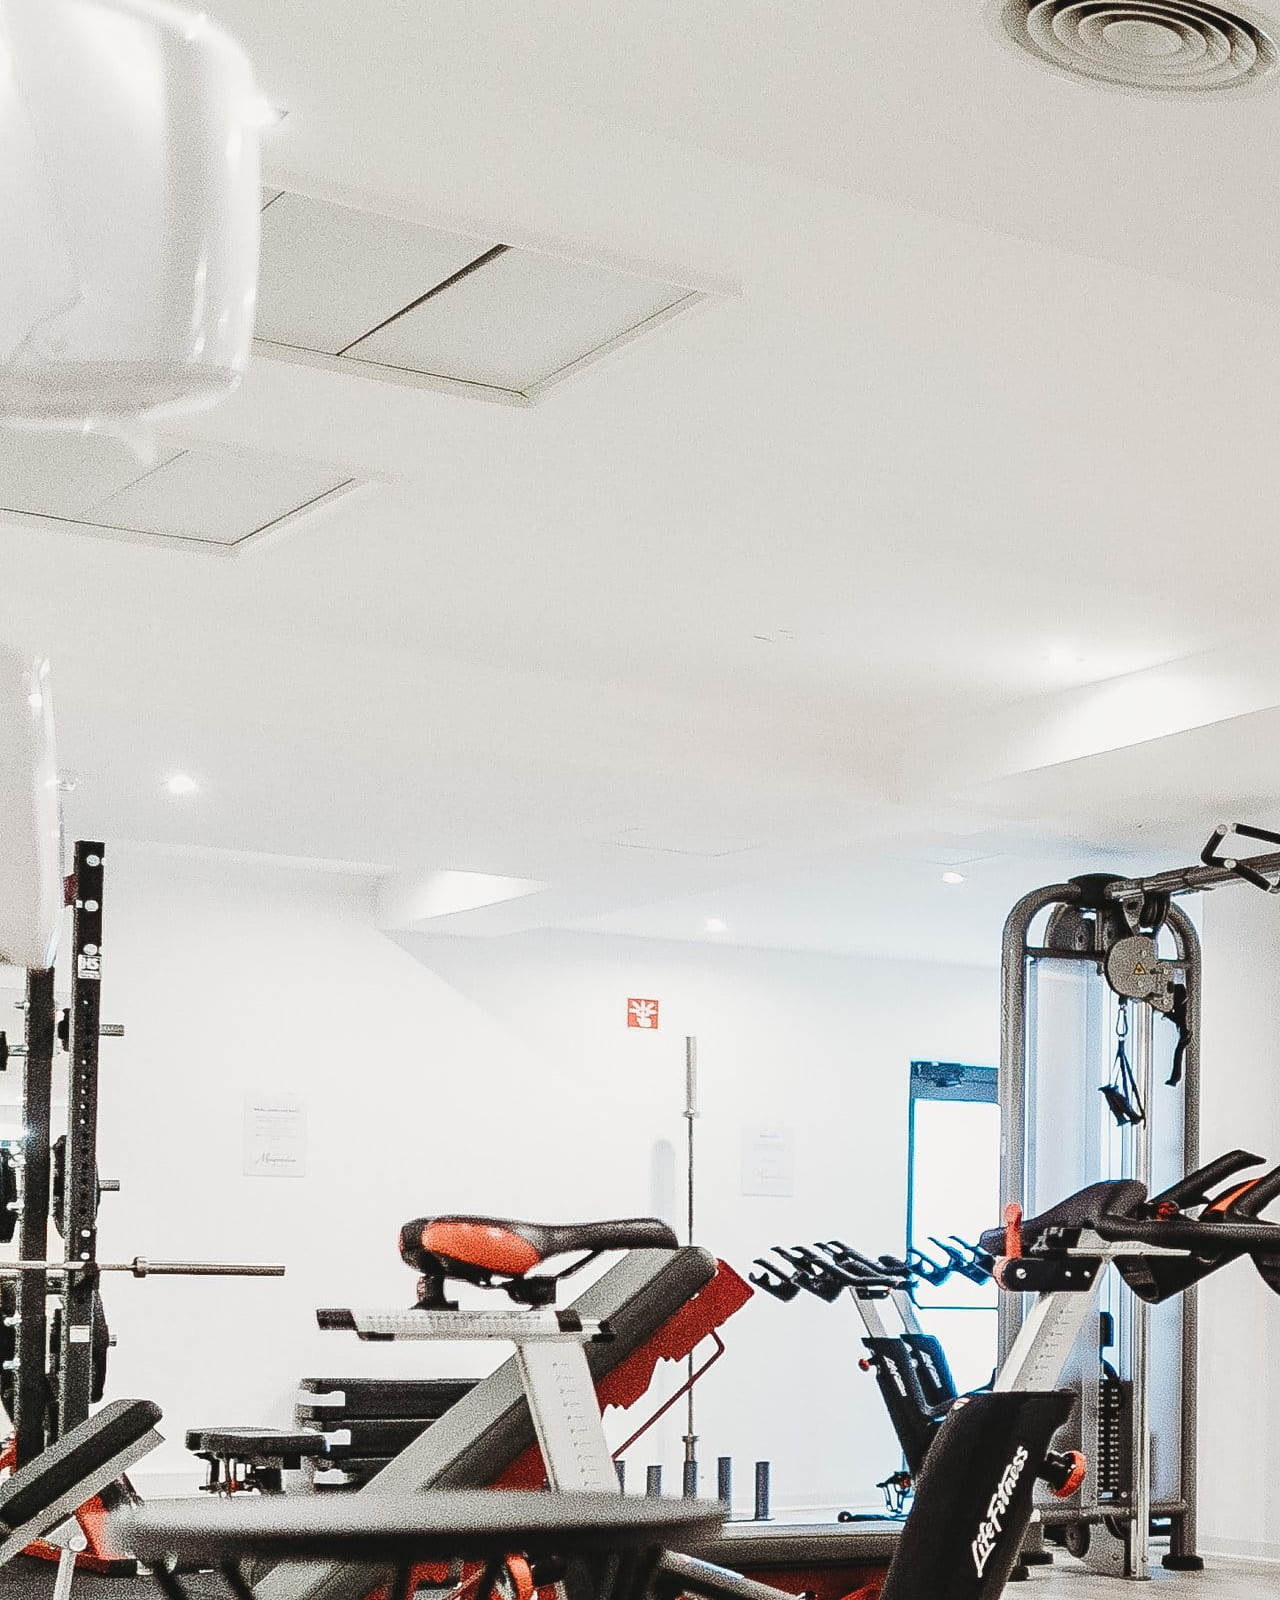
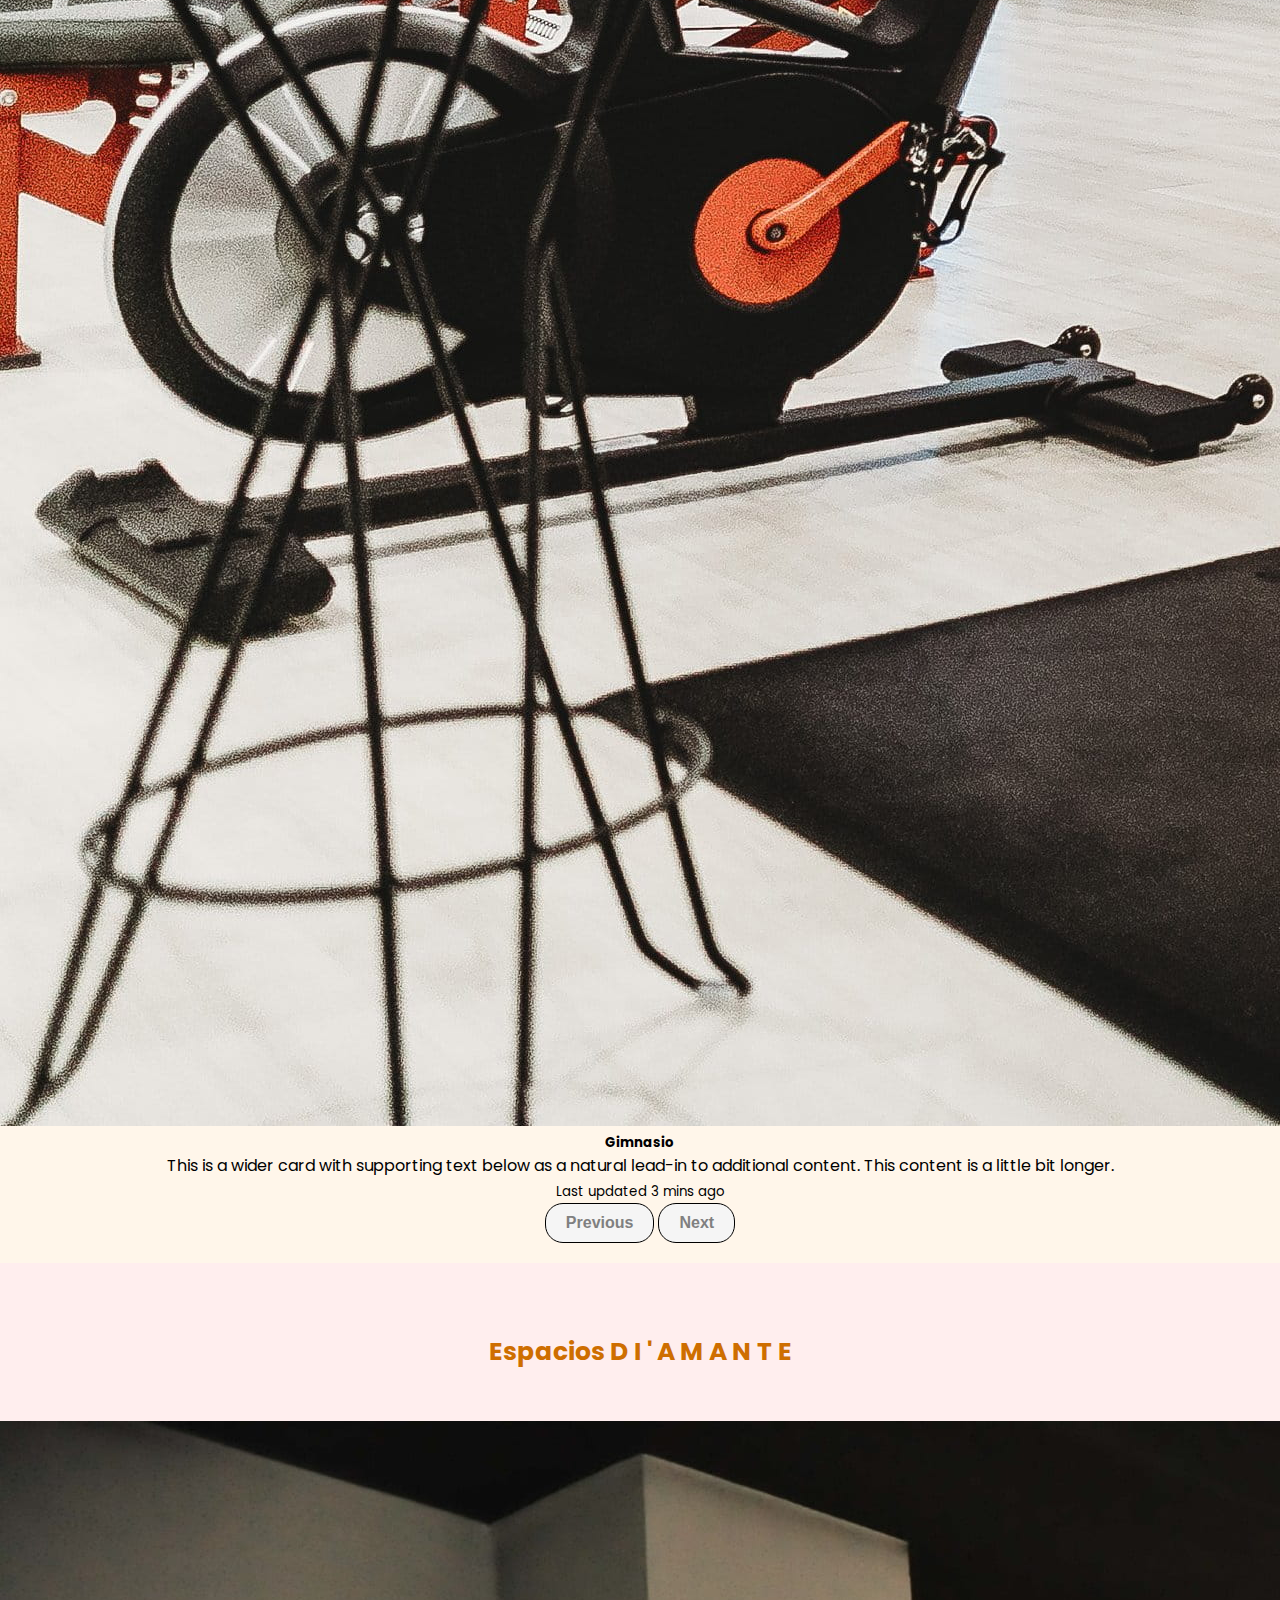
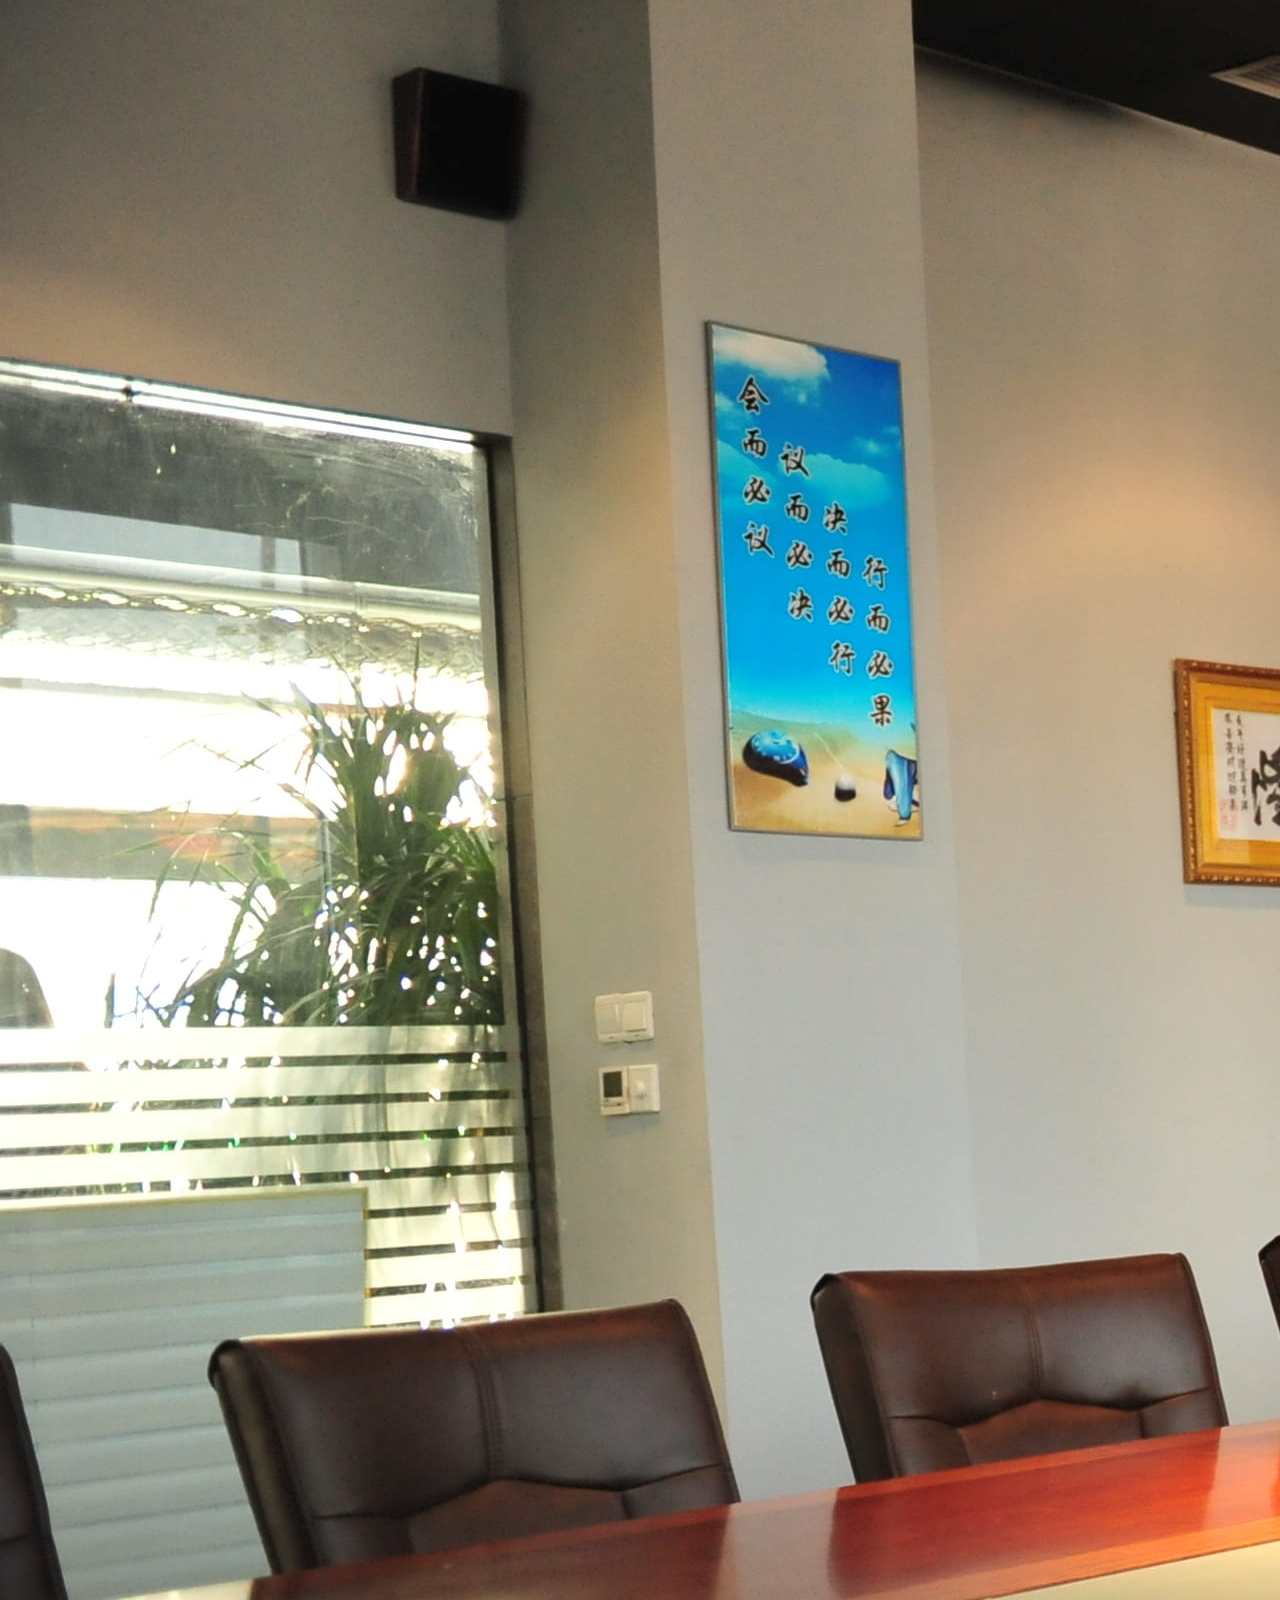
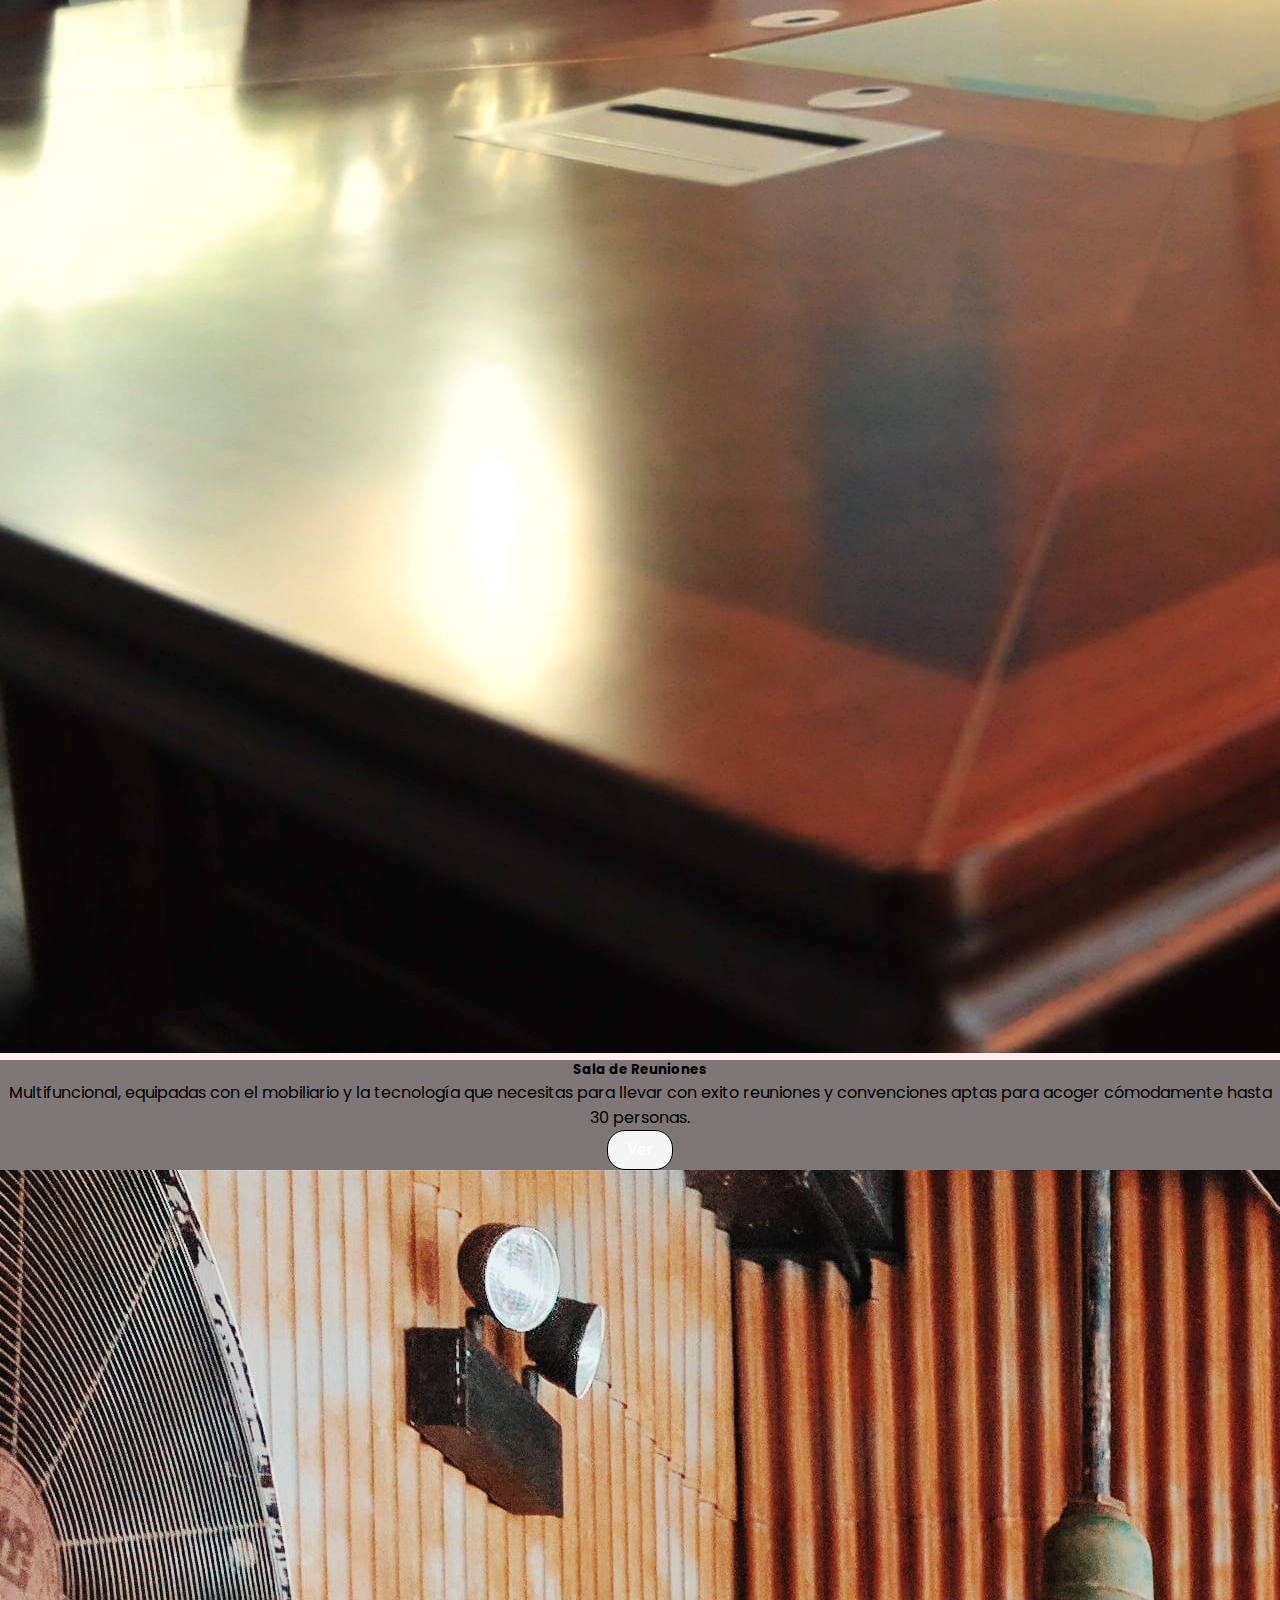
==== commit daecd7ec: "Add files via upload" ====
--- a/index.html
+++ b/index.html
@@ -112,7 +112,7 @@
 		
 
 	<section id="zones">
-		<h4 id="subtitulos-chicos">Servicios incluidos</h4>
+		<h4>Servicios incluidos</h4>
 
 		<!-- Probando cartas dentro de CArrucel-->
 		<div id="carouselExampleInterval" class="carousel slide" data-bs-ride="carousel">
@@ -190,24 +190,23 @@
 			  <h5 class="card-title">Sala de Reuniones</h5>
 			  <p class="card-text">Multifuncional, equipadas con el mobiliario y la tecnología que necesitas para llevar con exito  reuniones y convenciones aptas para acoger cómodamente hasta 30 personas.</p>
 			  
-			  <button type="button" class="btn btn-outline-success">Ver</button>
-			</div>
-		</div>
-		
-		<div id="espacio-blanco">espacio</div>
+			  <button type="button" class="btn btn-outline-success"><a href="####">Ver</a></button>
+			</div>
+		</div>
+		
+		<!--<div id="espacio-blanco">espacio</div>-->
 		
 		<div class="card bg-light text-white">
 			<img src="salon-barra.jpg" class="card-img" alt="...">
 			<div class="card-img-overlay">
-			  <h5 class="card-title">Sector de Entretenimiento
-			  </h5>
+			  <h5 class="card-title">Sector de Entretenimiento</h5>
 			  <p class="card-text">Bar , un ambiente ameno y relajado abierto las 24 horas ,dónde podrás degustar los mejores tragos con o sin alcohol además de probar nuestros aperitivos pensados para acompañar cada trago y pasar las mejores noches de diversión.</p>
 			  
-			  <button type="button" class="btn btn-outline-success">Ver</button>
-			</div>
-		</div>
-
-		<div id="espacio-blanco">espacio</div>
+			  <button type="button" class="btn btn-outline-success"><a href="####">Ver</a></button>
+			</div>
+		</div>
+
+		<!--<div id="espacio-blanco">espacio</div>-->
 
 		<div class="card bg-light text-white">
 			<img src="niños.jpg" class="card-img" alt="...">
@@ -215,13 +214,11 @@
 			  <h5 class="card-title">PlayGround</h5>
 			  <p class="card-text">Los niños se divierten en nuestra sala la cual cuenta con sectores aptos según edades de 0 a 12 años, con los más diversos juegos y la tecnología adecuada.</p>
 			  <p class="card-text"></p>
-			  <button type="button" class="btn btn-outline-success">Ver</button>
-			</div>
-		</div>
-		
-		<div id="espacio-blanco">espacio</div>
-		
-	</section>
+			  <button type="button" class="btn btn-outline-success"><a href="####">Ver</a></button>
+			</div>
+		</div>		
+	</section>
+	
 
 	<section id="events">
 		<div>
@@ -230,14 +227,35 @@
 		</div>
 	</section>
 
+	<section class="comment">
+		<h2>Testimonios / Referencias <br> <br>★★★★★</h2>
+			
+		<h4>Exelente la mala atencion ★★★</h4>
+			<p>
+				"La verdad es que este hotel me parece una mierda, le falta agua,
+				le falta papel higenico, y le falta limpieza. Me encontre un par de cucarachas
+				en mi habitacion y las tuve que pisar con el pie, porque ni alfombrita tenia"<br><br>-Doña Mirta-
+			</p>
+
+		<h4>Esta maso chee ★★</h4>
+		<p>
+			"Pense que iba a ser mejor el hotel pero me encontre, con un par de irregularidades. Empezando por el
+			por el precio, es muy caro para lo que te prometen. Segundo: las habitaciones no son tan lindas, les falta iluminacion. Tercero:
+			te cagas de calor porque los aires acondicionados no sirve. Y podria seguir pero me tengo que ir a bañar. Pd: en este caso 'lo caro, te sale caro'. "<br><br>-@elViejoDeArriba-
+		</p>
+		
+	</section>
+	
+	
 	<h4 id="ubicacion"><b>UBICACION</b></h4>
 
 	<section id="location">
 		<div>
 			<iframe src="https://www.google.com/maps/embed?pb=!1m18!1m12!1m3!1d14488.552914548454!2d-65.41634225!3d-24.790719850000002!2m3!1f0!2f0!3f0!3m2!1i1024!2i768!4f13.1!3m3!1m2!1s0x941bc3bcaa4146a5%3A0x5858d5a81b90c139!2sPlaza%209%20de%20Julio%20de%20Salta!5e0!3m2!1ses!2sar!4v1656085886356!5m2!1ses!2sar" width="400" height="400" style="border:0;" allowfullscreen="" loading="lazy" referrerpolicy="no-referrer-when-downgrade"></iframe>
 		</div>
-		</section>
-		
+	</section>
+		
+	
 	<section class="contact">
 		<h1>Contacto</h1>
 		
@@ -259,6 +277,8 @@
 		<input class="contacto-datos" type="text" name="Apellido" placeholder="Apellido">
 		<input class="contacto-datos" type="text" name="Tel/Celular" placeholder="Celular (opcional)">
 		<input class="contacto-datos" type="email" name="Correo" placeholder="Ingrese su correo">
+		<br><p>Mensaje / Consulta</p>
+		<textarea class="contacto-datos" name="" id="" cols="30" rows="10"></textarea>
 		<input class="boton" type="submit" value="Enviar">	
 		<!--<a href="contactoHotel.html">Contacto</a>-->
 		
--- a/index.css
+++ b/index.css
@@ -99,23 +99,24 @@
  flex-direction: column;
  /*justify-content:flex-start;*/
  align-items: center;
- padding: 100px 0px;
+ padding: 60px 0px;
+}
+
+#habitaciones h2{
+	font-family: "Poppins" , sans-serif;
+	font-size: 30px;
+	padding: 20px 0px;
+	margin: 0;
+	text-align: left;
+	color: rgb(206, 110, 0);
+}
+#habitaciones p{
+	margin: 0;
+	font-family: 'Thasadith', sans-serif;
+	font-size: 1 em;
 }
 .carousel-inner{
 	border-radius: 8px;
-}
-#habitaciones h2{
-	font-family: "Poppins" , sans-serif;
-	font-size: 3vh;
-	padding: 20px 0px;
-	margin: 0;
-	text-align: left;
-	color: rgb(206, 110, 0);
-}
-#habitaciones p{
-	margin: 0;
-	font-family: 'Thasadith', sans-serif;
-	font-size: 1 em;
 }
 
 
@@ -159,8 +160,8 @@
 
 #zones h4{
 	padding: 50px 0px;
-	font-size: 2vh;
-	color: rgb(166, 94, 9);
+	font-size: 30px;
+	color: rgb(206, 110, 0);
 }
 
 #subtitulos-chicos{
@@ -176,8 +177,8 @@
 }
 #espacios h4{
 	padding: 50px 0px;
-	font-size: 2vh;
-	color: rgb(105, 78, 78);
+	font-size: 25px;
+	color: rgb(206, 110, 0);
 }
 .card-img-overlay{
 	background-image: linear-gradient(
@@ -186,11 +187,44 @@
 		rgba(0, 0, 0, 0.5)
 	)
 	,url();
-	
-}
-#espacio-blanco{
-	margin: 0;
-	padding: 10px 0px;
+}
+.card-img-overlay button a {
+	text-decoration: none;
+	color: white;
+}
+
+#events{
+	font-family: "Poppins", sans-serif;
+	text-align: center;
+	/*background-color: rgb(235, 216, 195);*/
+	padding: 80px 0px;
+	
+	
+	background-image: linear-gradient(
+		0deg,
+		rgba(0, 0, 0, 0.6),
+		rgba(255, 238, 238, 0.979)
+	),
+		url(evento.jpg);
+		
+		background-repeat: no-repeat;
+		background-size: cover;
+		background-position: center center;
+
+}
+#events div h2 {
+	padding:0px 0px 60px 0px;
+	margin: 0px;
+	color: white;
+	font-size: 30px;
+}
+#eventoparrafo {
+	padding: 0px 70px;
+	font-size: 14px;
+	margin: 0px;
+	text-align:center;
+	text-shadow: 0px 0px 30px rgb(0, 0, 0);
+	color: white;
 }
 
 #ubicacion{
@@ -213,42 +247,37 @@
 	left:0;
 	top:0;
 	height:100%;
-    width:100%;
+    width:81%;
     position:absolute;
 	background-color: rgb(136, 111, 111);
-	
-}
-
-#events{
-	font-family: "Poppins", sans-serif;
-	text-align: center;
-	/*background-color: rgb(235, 216, 195);*/
-	padding: 80px 0px;
-	background-image: linear-gradient(
-		0deg,
-		rgba(235, 216, 195, 0.041),
-		rgb(235, 216, 195)
-	),
-		url(evento.jpg);
-		background-repeat: no-repeat;
-		background-size: cover;
-		background-position: center center;
-		
-}
-#events div h2 {
-	padding:0px 0px 60px 0px;
+	margin-left: 10%;
+}
+
+.comment{
+	background-color: rgb(191, 146, 112);
 	margin: 0px;
-	
-	
-}
-#eventoparrafo {
-	padding: 0px 70px;
-	font-size: 1.4vh;
+	padding-bottom: 50px;
+}
+.comment h2{
+	color: white;
+	padding: 50px 0px 50px 0px;
+	text-align: center;
+}
+.comment h4{
+	color: rgb(241, 206, 131);
+	padding: 0px 30px 0px 30px;
+}
+
+.comment p{
+	color: white;
+	font-family: "Poppins", sans-serif;
+	padding: 0px 30px 0px 30px;
+	font-size: 14px;
 	margin: 0px;
-	text-align:left;
-	text-shadow: 0px 0px 30px rgb(0, 0, 0);
-	color: white;
-}
+}
+
+
+
 
 .contact{
 	margin: auto;
@@ -259,13 +288,14 @@
 	box-sizing: border-box;
 	width: auto;
 	color: rgb(255, 243, 223);
-	font-size: 14px;
+	font-size: 12px;
 }
 .contact h1{
 	color: rgb(255, 206, 126);
-	font-size: 70px;
+	font-size: 45px;
 	margin:0;
-	
+	text-align: center;
+	padding: 30px;
 }
 
 .contact h4{
@@ -291,7 +321,7 @@
 	border-radius: 4px ;
 	padding: 12px;
 	color: rgb(88, 80, 72);
-	font-size: 14px;
+	font-size: 16px;
 	background-color: rgb(255, 206, 126) ;
 	margin: auto;
 	width: 100%;
